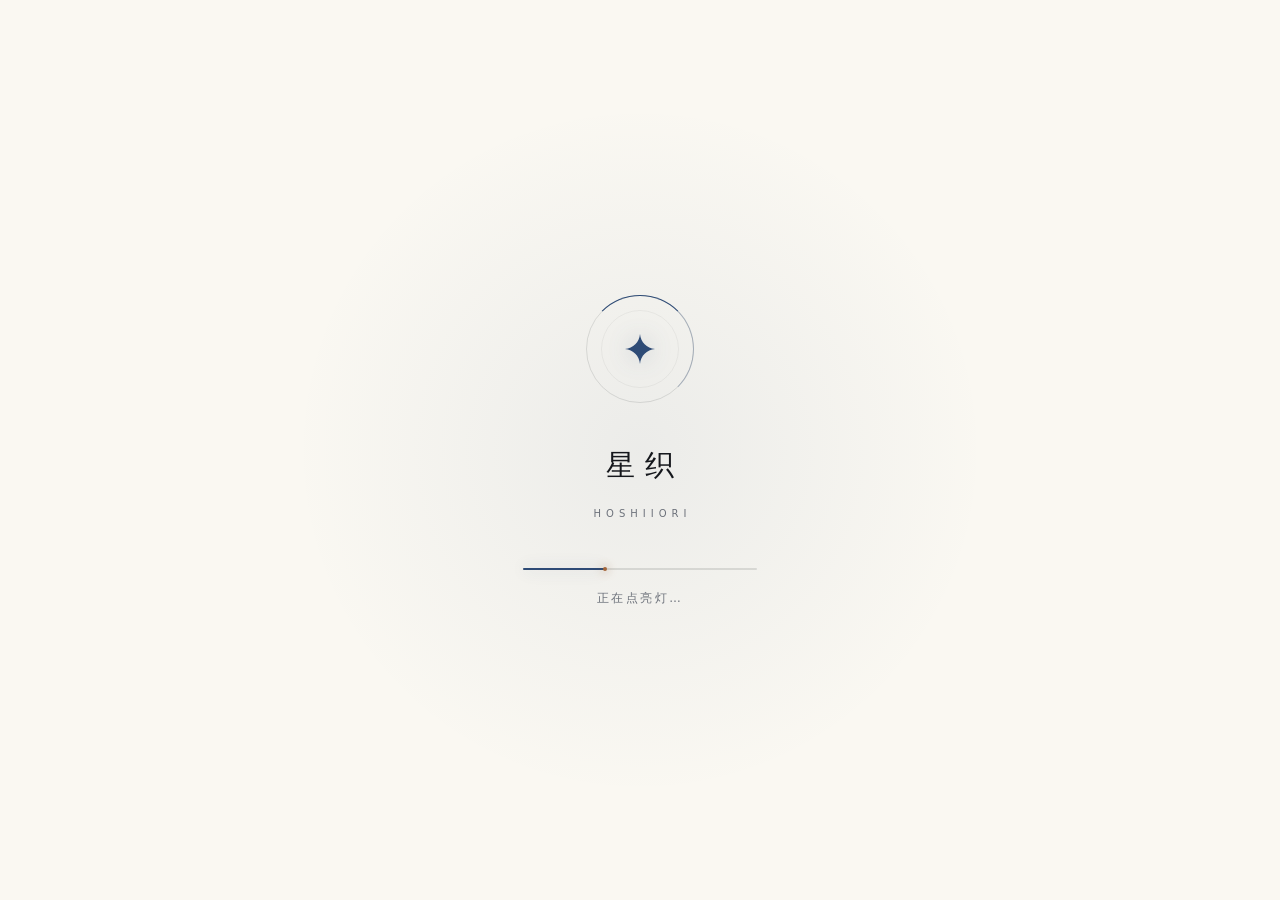
==== web/index.html @ 584e45d4 "feat: 启动画面 + 启动提速 + 数据目录可选 - 新增应用内启动画面（星形标识 / 进度线 / 阶段文案），进度与初始化阶段真实对应 - 页面首帧主题由后端注入，不再闪一下默认配色；预启动图重" ====
<!DOCTYPE html>
<html lang="zh-CN" translate="no" class="notranslate">

<head>
    <meta charset="UTF-8">
    <meta name="viewport" content="width=device-width, initial-scale=1.0, viewport-fit=cover">
    <meta http-equiv="Cache-Control" content="no-cache, no-store, must-revalidate">
    <meta http-equiv="Pragma" content="no-cache">
    <meta http-equiv="Expires" content="0">
    <meta name="color-scheme" content="dark light">
    <meta name="google" content="notranslate">
    <meta name="robots" content="noindex, nofollow">
    <meta name="theme-color" content="#090c12">
    <link rel="icon" href="data:image/svg+xml,%3Csvg xmlns='http://www.w3.org/2000/svg' viewBox='0 0 24 24'%3E%3Crect width='24' height='24' rx='6' fill='%230b0e14'/%3E%3Cpath d='M12 5.2l1.7 5.1 5.1 1.7-5.1 1.7L12 18.8l-1.7-5.1-5.1-1.7 5.1-1.7z' fill='%23a9bdf0'/%3E%3C/svg%3E">
    <title>星织 · Hoshiori</title>

    <!-- 样式文件 -->
    <link rel="stylesheet" href="css/base.css?v=1794138844">
    <link rel="stylesheet" href="css/themes.css?v=1794138844">
    <link rel="stylesheet" href="css/components.css?v=1794138844">
    <link rel="stylesheet" href="css/animations.css?v=1794138844">

    <!-- 渲染运行时：本地优先 + defer，任何网络抖动都不会挡住第一帧 -->
    <script defer src="lib/live2dcubismcore.min.js"></script>
    <script defer src="lib/pixi.min.js"></script>
    <script defer src="lib/pixi-live2d-display.cubism4.min.js"></script>

    <!-- 启动画面样式内联在这里：它必须和 HTML 同一批字节到达，才不会有白屏 -->
    <style>
        html,
        body {
            background: var(--bg-chat, #090c12);
        }

        #bootScreen {
            position: fixed;
            inset: 0;
            z-index: 9000;
            display: flex;
            flex-direction: column;
            align-items: center;
            justify-content: center;
            background: var(--bg-chat, #090c12);
            color: var(--ink-1, #ece8df);
            -webkit-user-select: none;
            user-select: none;
            transition: opacity 460ms cubic-bezier(.22, .61, .36, 1), visibility 460ms linear;
        }

        #bootScreen.is-done {
            opacity: 0;
            visibility: hidden;
            pointer-events: none;
        }

        #bootScreen::before {
            content: '';
            position: absolute;
            width: 720px;
            height: 720px;
            border-radius: 50%;
            background: radial-gradient(circle, var(--accent-wash, rgba(169, 189, 240, .1)) 0%, transparent 68%);
            opacity: .9;
            animation: boot-breathe 4.6s ease-in-out infinite;
        }

        #bootScreen>* {
            position: relative;
        }

        .boot__mark {
            position: relative;
            width: 108px;
            height: 108px;
            display: grid;
            place-items: center;
            margin-bottom: 38px;
            animation: boot-mark-in 1000ms cubic-bezier(.16, 1, .3, 1) both;
        }

        .boot__ring {
            position: absolute;
            inset: 0;
            border-radius: 50%;
            border: 1px solid var(--line, rgba(233, 238, 248, .09));
        }

        .boot__ring--spin {
            border-color: transparent;
            border-top-color: var(--accent, #a9bdf0);
            border-right-color: var(--accent-line, rgba(169, 189, 240, .3));
            animation: boot-spin 1500ms linear infinite;
        }

        .boot__ring--slow {
            inset: 15px;
            border-color: var(--line-faint, rgba(233, 238, 248, .045));
            animation: boot-spin 16000ms linear infinite reverse;
        }

        .boot__star {
            width: 36px;
            height: 36px;
            color: var(--accent, #a9bdf0);
            filter: drop-shadow(0 0 12px var(--accent-glow, rgba(169, 189, 240, .5)));
            animation: boot-star 2600ms ease-in-out infinite;
        }

        .boot__name {
            font-size: 29px;
            font-weight: 400;
            letter-spacing: .32em;
            text-indent: .32em;
            color: var(--ink-1, #ece8df);
            animation: boot-rise 760ms 90ms cubic-bezier(.16, 1, .3, 1) both;
        }

        .boot__latin {
            margin-top: 14px;
            font-size: 10px;
            letter-spacing: .5em;
            text-indent: .5em;
            color: var(--ink-4, #79808f);
            animation: boot-rise 760ms 180ms cubic-bezier(.16, 1, .3, 1) both;
        }

        .boot__track {
            position: relative;
            margin-top: 46px;
            width: 234px;
            height: 2px;
            border-radius: 2px;
            background: var(--line, rgba(233, 238, 248, .09));
            animation: boot-rise 760ms 260ms cubic-bezier(.16, 1, .3, 1) both;
        }

        .boot__fill {
            position: relative;
            display: block;
            width: 0;
            min-width: 10px;
            height: 100%;
            border-radius: 2px;
            /* 实色而不是渐变：浅色主题下从 0 起步也要看得见 */
            background: var(--accent, #a9bdf0);
            box-shadow: 0 0 16px var(--accent-glow, rgba(169, 189, 240, .42));
            transition: width 520ms cubic-bezier(.22, .61, .36, 1);
        }

        /* 进度前头的一颗亮点，像信号灯在往前走 */
        .boot__fill::after {
            content: '';
            position: absolute;
            right: -2px;
            top: 50%;
            width: 4px;
            height: 4px;
            margin-top: -2px;
            border-radius: 50%;
            background: var(--warm, #e6c39b);
            box-shadow: 0 0 10px var(--warm, #e6c39b);
        }

        .boot__status {
            margin-top: 19px;
            height: 16px;
            font-size: 11.5px;
            letter-spacing: .22em;
            color: var(--ink-4, #79808f);
            transition: opacity 140ms ease;
        }

        .boot__status.is-swapping {
            opacity: 0;
        }

        .boot__foot {
            position: absolute;
            left: 0;
            right: 0;
            bottom: 34px;
            text-align: center;
            font-size: 11px;
            letter-spacing: .12em;
            color: var(--ink-4, #79808f);
            opacity: .62;
            display: none;
        }

        /* 只有单文件版（每次启动都要解压）才需要这句解释 */
        body[data-boot="extract"] .boot__foot {
            display: block;
            animation: boot-rise 760ms 1100ms cubic-bezier(.16, 1, .3, 1) both;
        }

        @keyframes boot-spin {
            to {
                transform: rotate(360deg);
            }
        }

        @keyframes boot-star {

            0%,
            100% {
                opacity: .72;
                transform: scale(.93);
            }

            50% {
                opacity: 1;
                transform: scale(1.07);
            }
        }

        @keyframes boot-rise {
            from {
                opacity: 0;
                transform: translateY(7px);
            }

            to {
                opacity: 1;
                transform: none;
            }
        }

        @keyframes boot-mark-in {
            from {
                opacity: 0;
                transform: scale(.84);
            }

            to {
                opacity: 1;
                transform: none;
            }
        }

        @keyframes boot-breathe {

            0%,
            100% {
                opacity: .55;
                transform: scale(.96);
            }

            50% {
                opacity: .95;
                transform: scale(1.04);
            }
        }

        @media (prefers-reduced-motion: reduce) {

            .boot__ring--spin,
            .boot__ring--slow,
            .boot__star,
            #bootScreen::before {
                animation: none;
            }
        }
    </style>

    <!-- Eel JavaScript -->
    <script type="text/javascript" src="/eel.js"></script>
</head>

<body data-theme="fresh" data-boot="fast" data-mood="neutral">

    <!-- ===== 图标精灵 ===== -->
    <svg class="icon-sprite" aria-hidden="true" focusable="false">
        <symbol id="i-star" viewBox="0 0 24 24">
            <path d="M12 2c.5 5.5 4.5 9.5 10 10-5.5.5-9.5 4.5-10 10-.5-5.5-4.5-9.5-10-10 5.5-.5 9.5-4.5 10-10z"
                fill="currentColor" />
        </symbol>
        <symbol id="i-swap" viewBox="0 0 24 24">
            <path d="M19.6 12a7.6 7.6 0 1 1-2.2-5.4" fill="none" stroke="currentColor" stroke-width="1.5"
                stroke-linecap="round" />
            <path d="M19.8 4.4v4.4h-4.4" fill="none" stroke="currentColor" stroke-width="1.5"
                stroke-linecap="round" stroke-linejoin="round" />
        </symbol>
        <symbol id="i-spark" viewBox="0 0 24 24">
            <path d="M12 4v16M4 12h16" stroke="currentColor" stroke-width="1.5" stroke-linecap="round" />
        </symbol>
        <symbol id="i-history" viewBox="0 0 24 24">
            <circle cx="12" cy="12" r="8.2" fill="none" stroke="currentColor" stroke-width="1.5" />
            <path d="M12 7.4V12l3.1 2.1" fill="none" stroke="currentColor" stroke-width="1.5"
                stroke-linecap="round" stroke-linejoin="round" />
        </symbol>
        <symbol id="i-sliders" viewBox="0 0 24 24">
            <path d="M4 8.5h9M17.5 8.5H20M4 15.5h3.5M12 15.5h8" fill="none" stroke="currentColor" stroke-width="1.5"
                stroke-linecap="round" />
            <circle cx="15.2" cy="8.5" r="1.9" fill="none" stroke="currentColor" stroke-width="1.5" />
            <circle cx="9.6" cy="15.5" r="1.9" fill="none" stroke="currentColor" stroke-width="1.5" />
        </symbol>
        <symbol id="i-portrait" viewBox="0 0 24 24">
            <rect x="4.2" y="3.6" width="15.6" height="16.8" rx="3.2" fill="none" stroke="currentColor"
                stroke-width="1.5" />
            <circle cx="12" cy="10.2" r="2.5" fill="none" stroke="currentColor" stroke-width="1.5" />
            <path d="M7.8 17.6c1-2.3 2.5-3.4 4.2-3.4s3.2 1.1 4.2 3.4" fill="none" stroke="currentColor"
                stroke-width="1.5" stroke-linecap="round" />
        </symbol>
        <symbol id="i-clip" viewBox="0 0 24 24">
            <path d="M15.6 7.8l-6.3 6.3a2.6 2.6 0 003.7 3.7l6.3-6.3a4.6 4.6 0 00-6.5-6.5l-6.3 6.3a6.5 6.5 0 009.2 9.2l3-3"
                fill="none" stroke="currentColor" stroke-width="1.5" stroke-linecap="round" stroke-linejoin="round" />
        </symbol>
        <symbol id="i-send" viewBox="0 0 24 24">
            <path d="M12 19.2V4.8M5.8 11l6.2-6.2L18.2 11" fill="none" stroke="currentColor" stroke-width="1.7"
                stroke-linecap="round" stroke-linejoin="round" />
        </symbol>
        <symbol id="i-down" viewBox="0 0 24 24">
            <path d="M5.8 9.4L12 15.6l6.2-6.2" fill="none" stroke="currentColor" stroke-width="1.6"
                stroke-linecap="round" stroke-linejoin="round" />
        </symbol>
        <symbol id="i-close" viewBox="0 0 24 24">
            <path d="M6.4 6.4l11.2 11.2M17.6 6.4L6.4 17.6" fill="none" stroke="currentColor" stroke-width="1.6"
                stroke-linecap="round" />
        </symbol>
        <symbol id="i-copy" viewBox="0 0 24 24">
            <rect x="9" y="9" width="10.2" height="11.4" rx="2.4" fill="none" stroke="currentColor"
                stroke-width="1.5" />
            <path d="M14.6 6.4V6a2.2 2.2 0 00-2.2-2.2H6.6A2.2 2.2 0 004.4 6v6.2a2.2 2.2 0 002.2 2.2h.4" fill="none"
                stroke="currentColor" stroke-width="1.5" stroke-linecap="round" />
        </symbol>
        <symbol id="i-check" viewBox="0 0 24 24">
            <path d="M5 12.6l4.9 4.9L19.2 7.2" fill="none" stroke="currentColor" stroke-width="1.7"
                stroke-linecap="round" stroke-linejoin="round" />
        </symbol>
        <symbol id="i-trash" viewBox="0 0 24 24">
            <path d="M4.6 7h14.8M9.6 7V5.4h4.8V7M6.7 7l.7 12.2h9.2L17.3 7" fill="none" stroke="currentColor"
                stroke-width="1.5" stroke-linecap="round" stroke-linejoin="round" />
        </symbol>
        <symbol id="i-voice" viewBox="0 0 24 24">
            <path d="M4.4 10v4h3l4.2 3.6V6.4L7.4 10h-3z" fill="none" stroke="currentColor" stroke-width="1.5"
                stroke-linejoin="round" />
            <path d="M15.4 9.4a3.6 3.6 0 010 5.2" fill="none" stroke="currentColor" stroke-width="1.5"
                stroke-linecap="round" />
            <path d="M17.9 6.6a7.4 7.4 0 010 10.8" fill="none" stroke="currentColor" stroke-width="1.5"
                stroke-linecap="round" />
        </symbol>
        <symbol id="i-mute" viewBox="0 0 24 24">
            <path d="M4.4 10v4h3l4.2 3.6V6.4L7.4 10h-3z" fill="none" stroke="currentColor" stroke-width="1.5"
                stroke-linejoin="round" />
            <path d="M15.4 10.2l4.2 3.6M19.6 10.2l-4.2 3.6" fill="none" stroke="currentColor" stroke-width="1.5"
                stroke-linecap="round" />
        </symbol>
        <symbol id="i-cloud" viewBox="0 0 24 24">
            <path d="M7.4 18h9.2a3.6 3.6 0 00.4-7.2 5.4 5.4 0 00-10.3-1.2A3.9 3.9 0 007.4 18z" fill="none"
                stroke="currentColor" stroke-width="1.5" stroke-linejoin="round" />
        </symbol>
        <symbol id="i-chip" viewBox="0 0 24 24">
            <rect x="6.4" y="6.4" width="11.2" height="11.2" rx="2.2" fill="none" stroke="currentColor"
                stroke-width="1.5" />
            <path d="M10 3.4v3M14 3.4v3M10 17.6v3M14 17.6v3M3.4 10h3M3.4 14h3M17.6 10h3M17.6 14h3" fill="none"
                stroke="currentColor" stroke-width="1.5" stroke-linecap="round" />
        </symbol>
    </svg>

    <!-- ===== 启动画面 ===== -->
    <div id="bootScreen" role="status" aria-live="polite">
        <div class="boot__mark" aria-hidden="true">
            <span class="boot__ring"></span>
            <span class="boot__ring boot__ring--spin"></span>
            <span class="boot__ring boot__ring--slow"></span>
            <svg class="boot__star" viewBox="0 0 24 24" aria-hidden="true">
                <path d="M12 2c.5 5.5 4.5 9.5 10 10-5.5.5-9.5 4.5-10 10-.5-5.5-4.5-9.5-10-10 5.5-.5 9.5-4.5 10-10z"
                    fill="currentColor" />
            </svg>
        </div>
        <div class="boot__name">星织</div>
        <div class="boot__latin">HOSHIIORI</div>
        <div class="boot__track"><span class="boot__fill" id="bootFill"></span></div>
        <div class="boot__status" id="bootStatus">正在点亮灯…</div>
        <div class="boot__foot">首次启动需要解压运行组件，会比平时慢一些</div>
    </div>

    <!-- ===== 环境光层 ===== -->
    <div class="ambient" aria-hidden="true">
        <div class="ambient__aura"></div>
        <div class="ambient__mesh"></div>
        <div class="ambient__stars"></div>
        <div class="ambient__grain"></div>
    </div>

    <div class="app-container" id="appContainer">

        <!-- ===== 窗口栏 ===== -->
        <header class="titlebar" id="titlebar">
            <div class="titlebar__brand" onmousedown="beginWindowDrag(event)">
                <svg class="titlebar__star" viewBox="0 0 24 24" aria-hidden="true"><use href="#i-star"></use></svg>
                <span class="titlebar__name">星织</span>
                <span class="titlebar__latin">HOSHIIORI</span>
            </div>

            <div class="titlebar__session" id="titlebarSession" title="" onmousedown="beginWindowDrag(event)"></div>

            <div class="titlebar__actions">
                <button class="titlebar__btn" type="button" onclick="openSettings()" aria-label="设置">
                    <svg class="icon icon-sm"><use href="#i-sliders"></use></svg>
                </button>
                <button class="titlebar__btn titlebar__btn--close" type="button" onclick="requestQuit()"
                    aria-label="关闭星织">
                    <svg class="icon icon-sm"><use href="#i-close"></use></svg>
                </button>
            </div>
        </header>

        <div class="app-body">

        <!-- ===== 左侧：光室（角色） ===== -->
        <aside class="avatar-section" id="avatarSection" aria-label="角色状态">
            <header class="chamber-head">
                <div class="chamber-meta">
                    <span class="chamber-meta__dot" aria-hidden="true"></span>
                    <span class="chamber-meta__name" id="chamberModelName">优米</span>
                    <span class="chamber-meta__latin" id="chamberModelLatin">YUMI</span>
                </div>
                <div class="chamber-head__actions">
                    <button class="icon-btn" id="modelSelectorBtn" onclick="openModelSelector()"
                        aria-label="切换角色形象" data-hint="切换角色">
                        <svg class="icon"><use href="#i-swap"></use></svg>
                    </button>
                    <button class="icon-btn chamber-close" id="chamberCloseBtn" aria-label="收起光室" data-hint="收起"
                        onclick="togglePortrait()">
                        <svg class="icon"><use href="#i-close"></use></svg>
                    </button>
                </div>
            </header>

            <!-- 角色立绘（Live2D 挂载点） -->
            <div class="avatar-container" id="portraitStage">
                <div class="portrait-aura" aria-hidden="true"></div>
                <div class="portrait-rings" aria-hidden="true">
                    <span></span><span></span><span></span>
                </div>
                <img id="avatarImage" src="" alt="星织立绘" class="avatar-image">
                <div class="portrait-placeholder" aria-hidden="true">
                    <span class="portrait-placeholder__mark">織</span>
                    <span class="portrait-placeholder__label">HOSHIIORI</span>
                </div>
                <div class="portrait-caption">
                    <span class="portrait-caption__name">星织</span>
                    <span class="portrait-caption__divider"></span>
                    <span class="portrait-caption__hint">轻触立绘 · 她会回应你</span>
                </div>
            </div>

            <!-- 状态 -->
            <footer class="chamber-foot">
                <div class="affection">
                    <div class="affection__head">
                        <span class="label">好感度 <em>Affection</em></span>
                        <span class="affection__value" id="affectionValue">50</span>
                    </div>
                    <div class="progress-bar">
                        <div class="progress-fill" id="affectionBar" style="width: 50%"></div>
                    </div>
                    <div class="affection__scale">
                        <span>疏</span><span>熟</span><span>亲</span>
                    </div>
                </div>

                <div class="mood-row">
                    <span class="label">情绪 <em>Mood</em></span>
                    <span class="mood" id="moodLabel" data-mood="neutral"><i class="mood__dot"></i>平静</span>
                </div>

                <div class="chamber-toggles">
                    <button class="pill" id="modeChip" onclick="toggleModelMode()" aria-label="切换运行模式">
                        <svg class="icon icon-sm"><use href="#i-cloud"></use></svg>
                        <span id="modeChipText">在线</span>
                    </button>
                    <button class="pill" id="ttsChip" onclick="toggleVoice()" aria-label="切换语音朗读">
                        <svg class="icon icon-sm"><use href="#i-voice"></use></svg>
                        <span id="ttsChipText">语音关闭</span>
                    </button>
                </div>
            </footer>
        </aside>

        <!-- ===== 右侧：对话 ===== -->
        <main class="chat-section">
            <header class="toolbar glass-panel">
                <div class="toolbar-left">
                    <button class="icon-btn portrait-toggle" id="portraitToggle" onclick="togglePortrait()"
                        aria-label="显示角色光室" data-hint="角色">
                        <svg class="icon"><use href="#i-portrait"></use></svg>
                    </button>
                    <div class="thread">
                        <span class="thread-meta" id="threadMeta">此刻 · 平静</span>
                    </div>
                </div>

                <div class="toolbar-right">
                    <button class="btn btn-primary" onclick="newConversation()">
                        <svg class="icon icon-sm"><use href="#i-spark"></use></svg>
                        <span>新对话</span>
                    </button>
                    <button class="icon-btn" onclick="showConversationList()" aria-label="历史对话" data-hint="历史">
                        <svg class="icon"><use href="#i-history"></use></svg>
                    </button>
                    <button class="icon-btn" onclick="openSettings()" aria-label="全局设置" data-hint="设置">
                        <svg class="icon"><use href="#i-sliders"></use></svg>
                    </button>
                </div>
            </header>

            <div class="chat-viewport">
                <div class="chat-container" id="chatContainer" role="region" aria-label="对话记录" tabindex="-1">
                    <div class="session-head" id="sessionHead" hidden>
                        <span class="session-head__line"></span>
                        <span class="session-head__label" id="sessionHeadLabel">今夜</span>
                        <span class="session-head__line"></span>
                    </div>

                    <div class="chat-messages is-empty" id="chatMessages" role="log" aria-live="polite" aria-relevant="additions">
                        <!-- 消息动态插入 -->
                    </div>

                    <!-- 空状态 -->
                    <section class="welcome" id="welcomeState" aria-hidden="true">
                        <span class="welcome__star" aria-hidden="true">
                            <svg viewBox="0 0 24 24"><use href="#i-star"></use></svg>
                        </span>
                        <p class="welcome__eyebrow">A QUIET HOUR · 今夜</p>
                        <h2 class="welcome__title">今夜，想说些什么</h2>
                        <p class="welcome__lede">
                            我记得你说过的每一件小事。<br>
                            慢慢说，时间还长。
                        </p>
                        <div class="welcome__chips">
                            <button class="chip" data-prompt="今天有点累，陪我说说话吧">今天有点累…</button>
                            <button class="chip" data-prompt="你还记得我们第一次聊天时聊了什么吗">你还记得我吗</button>
                            <button class="chip" data-prompt="给我讲一个温柔的小故事">讲个故事吧</button>
                            <button class="chip" data-prompt="帮我把今天要做的事情理一理，我有点乱">帮我理清思路</button>
                        </div>

                        <button class="welcome__resume" id="resumeHint" hidden>
                            <span class="welcome__resume-label">上次停在这里</span>
                            <span class="welcome__resume-title" id="resumeTitle"></span>
                            <svg class="icon icon-sm"><use href="#i-down"></use></svg>
                        </button>
                    </section>

                </div>

                <button class="scroll-pill" id="scrollPill" onclick="scrollToLatest()" aria-label="回到最新消息">
                    <svg class="icon icon-sm"><use href="#i-down"></use></svg>
                </button>
            </div>

            <footer class="input-section">
                <div class="composer input-container glass-panel" id="composer">
                    <div class="file-indicator" id="fileIndicator" style="display: none;">
                        <svg class="icon icon-sm"><use href="#i-clip"></use></svg>
                        <span id="fileInfo"></span>
                        <button class="icon-btn icon-btn--tiny" onclick="clearFile()" aria-label="移除附件">
                            <svg class="icon icon-sm"><use href="#i-close"></use></svg>
                        </button>
                    </div>

                    <textarea id="messageInput" class="message-input" rows="1"
                        placeholder="与星织说些什么…" aria-label="输入消息"></textarea>

                    <div class="input-buttons">
                        <button class="icon-btn" onclick="uploadFile()" aria-label="附加文本文件" data-hint="附加文件">
                            <svg class="icon"><use href="#i-clip"></use></svg>
                        </button>
                        <span class="composer-hint">Enter 发送<span class="dot-sep">·</span>Shift + Enter 换行</span>
                        <button class="btn-send" id="sendBtn" onclick="sendMessage()" aria-label="发送消息">
                            <svg class="icon"><use href="#i-send"></use></svg>
                        </button>
                    </div>
                </div>
                <p class="composer-note">星织会记住你们之间发生的事，也会把你说的每句话留在本机。</p>
            </footer>
        </main>
        </div>
    </div>

    <!-- 模态窗口容器 -->
    <div id="modalContainer"></div>
    <div id="toastLayer" class="toast-layer" aria-live="polite" aria-atomic="false"></div>

    <!-- JavaScript文件 -->
    <script src="js/boot.js?v=1794138844"></script>
    <script src="js/utils.js?v=1794138844"></script>
    <script src="js/theme.js?v=1794138844"></script>
    <script src="js/chat.js?v=1794138844"></script>
    <script src="js/ui.js?v=1794138844"></script>
    <script src="js/main.js?v=1794138844"></script>
</body>

</html>
---- web/css/base.css ----
/* ============================================================
   星织 · Hoshiori — 基础层
   设计语言：静夜书简 / Nocturne Epistolary
   —— 夜色作纸，星光为字；排版承担层级，留白承担呼吸。
   ============================================================ */

*,
*::before,
*::after {
    box-sizing: border-box;
}

* {
    margin: 0;
    padding: 0;
}

:root {
    /* ---------- 字体家族 ---------- */
    --font-sans: "Segoe UI Variable Text", "Segoe UI", "Microsoft YaHei UI",
        "Microsoft YaHei", "PingFang SC", "Hiragino Sans GB", system-ui, sans-serif;
    --font-display: "Songti SC", "SimSun", "Source Han Serif SC",
        "Noto Serif CJK SC", "Georgia", serif;
    --font-num: "Bahnschrift", "Segoe UI Variable Display", "Segoe UI", system-ui, sans-serif;
    --font-mono: "Cascadia Mono", "Consolas", "SF Mono", "Menlo", monospace;

    /* ---------- 空间节奏（4pt 基准，但偏宽） ---------- */
    --s-1: 4px;
    --s-2: 8px;
    --s-3: 12px;
    --s-4: 16px;
    --s-5: 20px;
    --s-6: 24px;
    --s-7: 32px;
    --s-8: 40px;
    --s-9: 56px;
    --s-10: 72px;

    /* ---------- 圆角 ---------- */
    --r-xs: 6px;
    --r-sm: 10px;
    --r-md: 14px;
    --r-lg: 20px;
    --r-xl: 26px;
    --r-pill: 999px;

    /* ---------- 动效 ---------- */
    --ease: cubic-bezier(0.22, 1, 0.36, 1);
    --ease-io: cubic-bezier(0.65, 0.05, 0.36, 1);
    --ease-soft: cubic-bezier(0.4, 0, 0.2, 1);
    --dur-1: 160ms;
    --dur-2: 280ms;
    --dur-3: 520ms;
    --dur-4: 880ms;

    /* ---------- 版式尺度 ---------- */
    --chamber-w: clamp(322px, 32vw, 424px);
    --measure: 42rem;
    --thread-x: 32px;
    --gutter: clamp(22px, 3.4vw, 52px);
    --toolbar-h: 60px;

    /* ---------- 层级 ---------- */
    --z-ambient: 0;
    --z-chat: 2;
    --z-toolbar: 10;
    --z-sticky: 40;
    --z-modal: 100;
    --z-toast: 120;
}

html {
    height: 100%;
    -webkit-text-size-adjust: 100%;
}

body {
    height: 100%;
    overflow: hidden;
    font-family: var(--font-sans);
    font-size: 15px;
    line-height: 1.7;
    font-kerning: normal;
    text-rendering: optimizeLegibility;
    -webkit-font-smoothing: antialiased;
    -moz-osx-font-smoothing: grayscale;
    background: var(--bg-app);
    color: var(--ink-1);
    transition: background-color var(--dur-3) var(--ease-soft),
        color var(--dur-3) var(--ease-soft);

    /* 应用而非网页：不可拖选、不可拖动、不回弹、不弹出长按菜单 */
    -webkit-user-select: none;
    user-select: none;
    -webkit-user-drag: none;
    overscroll-behavior: none;
    -webkit-touch-callout: none;
    -webkit-tap-highlight-color: transparent;
    cursor: default;
}

/* 只有需要阅读/复制的地方允许选中 */
.msg-body,
.msg-body *,
.form-input,
.form-select,
textarea,
input,
.code-block,
.code-block * {
    -webkit-user-select: text;
    user-select: text;
}

img,
svg,
canvas {
    -webkit-user-drag: none;
    user-select: none;
}

/* 细滚动条，静置时几乎看不见 */
::-webkit-scrollbar {
    width: 10px;
    height: 10px;
}

::-webkit-scrollbar-track {
    background: transparent;
}

::-webkit-scrollbar-thumb {
    background: transparent;
    border: 3px solid transparent;
    border-radius: 999px;
    background-clip: content-box;
    transition: background-color var(--dur-2) var(--ease-soft);
}

:hover::-webkit-scrollbar-thumb {
    background-color: var(--line-strong);
    background-clip: content-box;
}

::-webkit-scrollbar-thumb:hover {
    background-color: var(--ink-4);
    background-clip: content-box;
}

::-webkit-scrollbar-corner {
    background: transparent;
}

* {
    scrollbar-width: thin;
    scrollbar-color: var(--line) transparent;
}

button,
input,
textarea,
select {
    font: inherit;
    color: inherit;
}

button {
    background: none;
    border: 0;
    cursor: pointer;
}

img {
    display: block;
    max-width: 100%;
}

::selection {
    background: var(--selection);
    color: var(--ink-1);
}

/* 键盘可见焦点 */
:focus {
    outline: none;
}

:focus-visible {
    outline: 1.5px solid var(--accent);
    outline-offset: 3px;
    border-radius: var(--r-xs);
}

/* ============================================================
   图标
   ============================================================ */
.icon-sprite {
    position: absolute;
    width: 0;
    height: 0;
    overflow: hidden;
}

.icon {
    width: 20px;
    height: 20px;
    flex: none;
    display: block;
}

.icon-sm {
    width: 16px;
    height: 16px;
}

.icon-btn {
    width: 38px;
    height: 38px;
    display: inline-flex;
    align-items: center;
    justify-content: center;
    border-radius: var(--r-sm);
    color: var(--ink-3);
    position: relative;
    transition: color var(--dur-1) var(--ease-soft),
        background-color var(--dur-1) var(--ease-soft),
        transform var(--dur-1) var(--ease);
}

.icon-btn:hover {
    color: var(--ink-1);
    background: var(--fill-1);
}

.icon-btn:active {
    transform: scale(0.94);
}

.icon-btn--tiny {
    width: 26px;
    height: 26px;
}

.icon-btn--tiny .icon {
    width: 13px;
    height: 13px;
}

/* 悬停提示 */
[data-hint]::after {
    content: attr(data-hint);
    position: absolute;
    left: 50%;
    top: calc(100% + 10px);
    transform: translate(-50%, -4px);
    padding: 5px 9px;
    font-size: 10.5px;
    letter-spacing: 0.06em;
    line-height: 1.4;
    white-space: nowrap;
    color: var(--ink-2);
    background: var(--bg-elev);
    border: 1px solid var(--line);
    border-radius: var(--r-xs);
    box-shadow: var(--shadow-soft);
    opacity: 0;
    pointer-events: none;
    transition: opacity var(--dur-1) var(--ease-soft),
        transform var(--dur-1) var(--ease);
    z-index: var(--z-sticky);
}

[data-hint]:hover::after {
    opacity: 1;
    transform: translate(-50%, 0);
}

/* ============================================================
   环境光层
   ============================================================ */
.ambient {
    position: fixed;
    inset: 0;
    pointer-events: none;
    z-index: var(--z-ambient);
    overflow: hidden;
}

.ambient__aura {
    position: absolute;
    inset: -20% -10% auto -10%;
    height: 90vh;
    background:
        radial-gradient(46% 52% at 18% 26%, var(--aura-1) 0%, transparent 68%),
        radial-gradient(40% 44% at 78% 12%, var(--aura-2) 0%, transparent 70%),
        radial-gradient(60% 60% at 50% 100%, var(--aura-3) 0%, transparent 72%);
    filter: blur(18px);
    animation: aura-breathe 24s var(--ease-soft) infinite;
}

.ambient__mesh {
    position: absolute;
    inset: 0;
    background-image:
        linear-gradient(to right, var(--line-faint) 1px, transparent 1px),
        linear-gradient(to bottom, var(--line-faint) 1px, transparent 1px);
    background-size: 96px 96px;
    mask-image: radial-gradient(120% 90% at 50% 0%, #000 10%, transparent 78%);
    -webkit-mask-image: radial-gradient(120% 90% at 50% 0%, #000 10%, transparent 78%);
    opacity: var(--mesh-opacity, 0.5);
}

.ambient__stars {
    position: absolute;
    inset: 0;
    background-image:
        radial-gradient(1.2px 1.2px at 12% 18%, var(--star) 50%, transparent 51%),
        radial-gradient(1px 1px at 32% 62%, var(--star-soft) 50%, transparent 51%),
        radial-gradient(1.4px 1.4px at 68% 28%, var(--star) 50%, transparent 51%),
        radial-gradient(1px 1px at 82% 74%, var(--star-soft) 50%, transparent 51%),
        radial-gradient(1px 1px at 52% 88%, var(--star-soft) 50%, transparent 51%),
        radial-gradient(1.2px 1.2px at 92% 44%, var(--star-soft) 50%, transparent 51%);
    opacity: var(--stars-opacity, 0.55);
    animation: stars-drift 90s linear infinite;
}

.ambient__grain {
    position: absolute;
    inset: -50%;
    background-image: url("data:image/svg+xml,%3Csvg xmlns='http://www.w3.org/2000/svg' width='240' height='240'%3E%3Cfilter id='n'%3E%3CfeTurbulence type='fractalNoise' baseFrequency='0.85' numOctaves='3' stitchTiles='stitch'/%3E%3C/filter%3E%3Crect width='240' height='240' filter='url(%23n)' opacity='0.42'/%3E%3C/svg%3E");
    opacity: var(--grain-opacity, 0.035);
    mix-blend-mode: overlay;
    animation: grain-shift 7s steps(6) infinite;
}

/* ============================================================
   应用骨架
   ============================================================ */
.app-container {
    position: relative;
    z-index: var(--z-chat);
    display: flex;
    flex-direction: column;
    height: 100vh;
    height: 100dvh;
    width: 100%;
    overflow: hidden;
}

/* 退出：整窗轻轻收一下，再由后端结束进程 */
body.is-quitting .app-container {
    opacity: 0;
    transform: scale(0.994);
    transition: opacity 300ms var(--ease-soft), transform 300ms var(--ease);
}

.app-body {
    position: relative;
    flex: 1 1 auto;
    min-height: 0;
    display: flex;
    overflow: hidden;
}

/* ---------- 窗口栏 ---------- */
.titlebar {
    position: relative;
    flex: none;
    height: 38px;
    display: flex;
    align-items: center;
    gap: var(--s-4);
    padding: 0 10px 0 18px;
    background: var(--bg-app);
    border-bottom: 1px solid var(--line-faint);
    box-shadow: inset 0 1px 0 var(--glass-highlight);
    z-index: calc(var(--z-toolbar) + 1);
    transition: background-color var(--dur-3) var(--ease-soft),
        border-color var(--dur-3) var(--ease-soft);
}

.titlebar__brand {
    display: flex;
    align-items: center;
    gap: 8px;
    flex: none;
    min-width: 0;
}

.titlebar__star {
    width: 11px;
    height: 11px;
    color: var(--accent);
    flex: none;
    opacity: 0.9;
}

.titlebar__name {
    font-family: var(--font-display);
    font-size: 13px;
    letter-spacing: 0.2em;
    text-indent: 0.04em;
    color: var(--ink-2);
    line-height: 1;
}

.titlebar__latin {
    font-family: var(--font-num);
    font-size: 8px;
    letter-spacing: 0.34em;
    text-transform: uppercase;
    color: var(--ink-4);
    padding-left: 2px;
    border-left: 1px solid var(--line);
    line-height: 1;
    padding-top: 1px;
}

.titlebar__session {
    flex: 1 1 auto;
    min-width: 0;
    text-align: center;
    font-size: 11px;
    letter-spacing: 0.08em;
    color: var(--ink-4);
    white-space: nowrap;
    overflow: hidden;
    text-overflow: ellipsis;
    transition: color var(--dur-2) var(--ease-soft);
}

.titlebar__session:hover {
    color: var(--ink-3);
}

.titlebar__actions {
    display: flex;
    align-items: center;
    gap: 2px;
    flex: none;
}

.titlebar__btn {
    width: 28px;
    height: 26px;
    display: grid;
    place-items: center;
    border-radius: var(--r-xs);
    color: var(--ink-4);
    transition: color var(--dur-1) var(--ease-soft),
        background-color var(--dur-1) var(--ease-soft);
}

.titlebar__btn:hover {
    color: var(--ink-1);
    background: var(--fill-1);
}

.titlebar__btn--close:hover {
    color: #fff;
    background: #c4453c;
}

/* ---------- 左：光室 ---------- */
.avatar-section {
    position: relative;
    flex: 0 0 auto;
    width: var(--chamber-w);
    height: 100%;
    display: flex;
    flex-direction: column;
    padding: 0;
    border-right: 1px solid var(--line);
    background: var(--bg-chamber);
    z-index: 3;
    transition:
        width var(--dur-3) var(--ease),
        opacity var(--dur-2) var(--ease-soft),
        transform var(--dur-3) var(--ease);
}

/* 竖线中点的星节点 */
.avatar-section::after {
    content: "";
    position: absolute;
    top: 50%;
    right: -3px;
    width: 5px;
    height: 5px;
    border-radius: 50%;
    background: var(--accent);
    box-shadow: 0 0 0 4px var(--bg-app), 0 0 14px var(--accent-glow);
    opacity: 0.9;
    transition: opacity var(--dur-2) var(--ease-soft);
    pointer-events: none;
}

.avatar-section.hidden {
    width: 0;
    opacity: 0;
    transform: translateX(-16px);
    pointer-events: none;
    border-right-color: transparent;
    overflow: hidden;
}

.avatar-section.hidden::after {
    opacity: 0;
}

.chamber-head {
    flex: none;
    display: flex;
    align-items: center;
    justify-content: space-between;
    gap: var(--s-4);
    height: var(--toolbar-h);
    padding: 0 14px 0 var(--gutter);
}

.chamber-meta {
    display: flex;
    align-items: center;
    gap: 9px;
    min-width: 0;
}

.chamber-meta__dot {
    width: 4px;
    height: 4px;
    border-radius: 50%;
    background: var(--accent);
    box-shadow: 0 0 8px var(--accent-glow);
    flex: none;
    animation: star-pulse 5.5s var(--ease-soft) infinite;
}

.chamber-meta__name {
    font-size: 11.5px;
    letter-spacing: 0.16em;
    color: var(--ink-2);
    white-space: nowrap;
    overflow: hidden;
    text-overflow: ellipsis;
}

.chamber-meta__latin {
    font-family: var(--font-num);
    font-size: 8.5px;
    letter-spacing: 0.3em;
    text-transform: uppercase;
    color: var(--ink-4);
    white-space: nowrap;
}

.brand {
    display: flex;
    flex-direction: column;
    gap: 7px;
    min-width: 0;
}

.brand-cn {
    font-family: var(--font-display);
    font-size: 29px;
    line-height: 1;
    letter-spacing: 0.22em;
    text-indent: 0.06em;
    color: var(--ink-1);
    font-weight: 400;
}

.brand-en {
    font-family: var(--font-num);
    font-size: 9px;
    line-height: 1;
    letter-spacing: 0.42em;
    text-transform: uppercase;
    color: var(--ink-4);
}

.chamber-head__actions {
    display: flex;
    align-items: center;
    gap: 2px;
    opacity: 0.9;
    transition: opacity var(--dur-2) var(--ease-soft);
}

.chamber-head:hover .chamber-head__actions {
    opacity: 1;
}

.chamber-close {
    display: none;
}

/* 立绘舞台 */
.avatar-container {
    position: relative;
    flex: 1 1 auto;
    min-height: 0;
    margin-top: 4px;
    overflow: hidden;
    cursor: pointer;
    -webkit-tap-highlight-color: transparent;
}

.portrait-aura {
    position: absolute;
    left: 50%;
    top: 42%;
    width: 132%;
    aspect-ratio: 1;
    transform: translate(-50%, -50%);
    background: radial-gradient(circle, var(--portrait-glow) 0%, transparent 62%);
    filter: blur(26px);
    opacity: 0.9;
    animation: portrait-breathe 9s var(--ease-soft) infinite;
    pointer-events: none;
}

.portrait-rings {
    position: absolute;
    left: 50%;
    top: 44%;
    width: min(86%, 320px);
    aspect-ratio: 1;
    transform: translate(calc(-50% + var(--mx, 0px)), calc(-50% + var(--my, 0px)));
    transition: transform 320ms var(--ease);
    pointer-events: none;
    opacity: 0.5;
}

.portrait-rings span {
    position: absolute;
    inset: 0;
    border: 1px solid var(--line);
    border-radius: 50%;
}

.portrait-rings span:nth-child(2) {
    inset: 12%;
    border-color: var(--line-faint);
}

.portrait-rings span:nth-child(3) {
    inset: 30%;
    border-style: dashed;
    border-color: var(--line-faint);
    animation: slow-spin 78s linear infinite;
}

.avatar-image {
    display: block;
    width: 100%;
    height: 100%;
    object-fit: contain;
    position: relative;
    z-index: 2;
    opacity: 0;
    transition: opacity var(--dur-3) var(--ease-soft);
}

.avatar-image[src=""]:not([data-ready]),
.avatar-image:not([src]) {
    display: none;
}

.avatar-image.breathing {
    animation: breathing 5.5s var(--ease-soft) infinite;
}

/* 降级占位 */
.portrait-placeholder {
    position: absolute;
    inset: 0;
    display: none;
    place-content: center;
    justify-items: center;
    gap: 14px;
    z-index: 1;
    pointer-events: none;
}

.portrait-placeholder__mark {
    font-family: var(--font-display);
    font-size: 88px;
    line-height: 1;
    color: var(--ink-1);
    opacity: 0.26;
    letter-spacing: 0.08em;
}

.portrait-placeholder__label {
    position: relative;
    padding: 0 14px;
    font-family: var(--font-num);
    font-size: 9px;
    letter-spacing: 0.5em;
    text-transform: uppercase;
    color: var(--ink-3);
    opacity: 0.7;
}

.portrait-placeholder__label::before,
.portrait-placeholder__label::after {
    content: "";
    position: absolute;
    top: 50%;
    width: 22px;
    height: 1px;
    background: var(--line);
}

.portrait-placeholder__label::before {
    left: -22px;
}

.portrait-placeholder__label::after {
    right: -22px;
}

.avatar-container.is-fallback .portrait-placeholder {
    display: grid;
}

.portrait-caption {
    position: absolute;
    left: 0;
    right: 0;
    bottom: 8px;
    z-index: 3;
    display: flex;
    align-items: center;
    justify-content: center;
    gap: 10px;
    font-size: 10.5px;
    letter-spacing: 0.1em;
    color: var(--ink-4);
    opacity: 0.62;
    transform: translateY(0);
    transition: opacity var(--dur-2) var(--ease-soft), transform var(--dur-2) var(--ease);
}

.avatar-container:hover .portrait-caption {
    opacity: 1;
    transform: translateY(0);
}

.portrait-caption__name {
    color: var(--ink-2);
    letter-spacing: 0.16em;
}

.portrait-caption__divider {
    width: 18px;
    height: 1px;
    background: var(--line-strong);
}

/* 状态区 */
.chamber-foot {
    flex: none;
    padding: 26px 28px calc(24px + env(safe-area-inset-bottom, 0px));
    display: flex;
    flex-direction: column;
    gap: var(--s-6);
    background: linear-gradient(to bottom, transparent, var(--bg-chamber) 26%);
}

.affection__head {
    display: flex;
    align-items: baseline;
    justify-content: space-between;
    gap: var(--s-3);
    margin-bottom: 10px;
}

.affection__value {
    font-family: var(--font-num);
    font-size: 34px;
    line-height: 1;
    font-weight: 300;
    letter-spacing: 0.01em;
    font-variant-numeric: tabular-nums;
    color: var(--accent);
    transition: color var(--dur-2) var(--ease-soft);
}

.affection__scale {
    display: flex;
    justify-content: space-between;
    margin-top: 9px;
    font-size: 10px;
    letter-spacing: 0.18em;
    color: var(--ink-4);
}

.label {
    display: block;
    font-size: 10px;
    line-height: 1.4;
    letter-spacing: 0.16em;
    color: var(--ink-3);
    text-transform: uppercase;
    white-space: nowrap;
}

.label em {
    font-style: normal;
    font-family: var(--font-num);
    letter-spacing: 0.18em;
    color: var(--ink-4);
    margin-left: 4px;
    font-size: 9.5px;
}

.mood-row {
    display: flex;
    align-items: center;
    justify-content: space-between;
    gap: var(--s-3);
    padding-top: 2px;
}

.mood {
    display: inline-flex;
    align-items: center;
    gap: 8px;
    font-size: 13px;
    letter-spacing: 0.06em;
    color: var(--ink-1);
}

.mood__dot {
    width: 5px;
    height: 5px;
    border-radius: 50%;
    background: var(--accent);
    box-shadow: 0 0 0 3px var(--accent-wash);
    transition: background-color var(--dur-2) var(--ease-soft);
}

.mood[data-mood="happy"] .mood__dot {
    background: var(--warm);
    box-shadow: 0 0 0 3px var(--warm-wash);
}

.mood[data-mood="sad"] .mood__dot {
    background: var(--cool);
    box-shadow: 0 0 0 3px var(--cool-wash);
}

.mood[data-mood="angry"] .mood__dot {
    background: var(--warm);
    animation: dot-pulse 1.6s var(--ease-soft) infinite;
}

.mood[data-mood="shy"] .mood__dot {
    background: var(--warm);
    box-shadow: 0 0 0 3px var(--warm-wash);
}

.chamber-toggles {
    display: flex;
    flex-wrap: wrap;
    gap: 8px;
}

.pill {
    display: inline-flex;
    align-items: center;
    gap: 7px;
    height: 30px;
    padding: 0 12px;
    border: 1px solid var(--line);
    border-radius: var(--r-pill);
    font-size: 11.5px;
    letter-spacing: 0.04em;
    color: var(--ink-3);
    background: var(--fill-0);
    transition: color var(--dur-1) var(--ease-soft),
        border-color var(--dur-1) var(--ease-soft),
        background-color var(--dur-1) var(--ease-soft);
}

.pill:hover {
    color: var(--ink-1);
    border-color: var(--line-strong);
    background: var(--fill-1);
}

.pill.is-on {
    color: var(--accent);
    border-color: var(--accent-line);
    background: var(--accent-wash);
}

/* ---------- 右：对话 ---------- */
.chat-section {
    position: relative;
    flex: 1 1 auto;
    min-width: 0;
    height: 100%;
    display: flex;
    flex-direction: column;
    background: transparent;
}

.toolbar {
    flex: none;
    height: var(--toolbar-h);
    display: flex;
    align-items: center;
    justify-content: space-between;
    gap: var(--s-4);
    padding: 0 var(--gutter);
    border-bottom: 1px solid var(--line-faint);
    background: transparent;
    z-index: var(--z-toolbar);
}

.toolbar-left,
.toolbar-right {
    display: flex;
    align-items: center;
    gap: var(--s-2);
    min-width: 0;
}

.toolbar-right {
    gap: 6px;
}

.thread {
    display: flex;
    align-items: baseline;
    gap: 12px;
    min-width: 0;
}

.app-title {
    font-size: 15px;
    font-weight: 600;
    letter-spacing: 0.08em;
    color: var(--ink-1);
    white-space: nowrap;
}

.thread-meta {
    font-size: 10.5px;
    letter-spacing: 0.14em;
    color: var(--ink-4);
    white-space: nowrap;
    transition: color var(--dur-2) var(--ease-soft);
}

.portrait-toggle {
    display: none;
}

.toolbar .icon-btn {
    color: var(--ink-2);
}

/* 对话视口（浮标定位基准） */
.chat-viewport {
    position: relative;
    flex: 1 1 auto;
    min-height: 0;
    display: flex;
}

/* 滚动容器 */
.chat-container {
    position: relative;
    flex: 1 1 auto;
    min-height: 0;
    overflow-y: auto;
    overflow-x: hidden;
    padding: 34px var(--gutter) 8px;
    scroll-behavior: smooth;
    overscroll-behavior: contain;
    background: var(--bg-chat);
}

.chat-messages {
    position: relative;
    width: 100%;
    max-width: var(--measure);
    margin: 0 auto;
    padding-left: var(--thread-x);
    display: flex;
    flex-direction: column;
    gap: 30px;
    min-height: 100%;
    padding-bottom: 26px;
}

/* 编校式竖线：星织的话挂在同一条「织线」上 */
.chat-messages::before {
    content: "";
    position: absolute;
    left: 0;
    top: -14px;
    bottom: 0;
    width: 1px;
    background: linear-gradient(to bottom,
            transparent 0,
            var(--line-strong) 3%,
            var(--line) 10%,
            var(--line) 92%,
            transparent 100%);
    pointer-events: none;
}

.chat-messages.is-empty::before {
    display: none;
}

/* 会话抬头 */
.session-head {
    width: 100%;
    max-width: var(--measure);
    margin: 0 auto 34px;
    display: flex;
    align-items: center;
    gap: 14px;
    padding-left: var(--thread-x);
    font-family: var(--font-num);
    font-size: 9.5px;
    letter-spacing: 0.28em;
    text-transform: uppercase;
    color: var(--ink-4);
    animation: fade-in var(--dur-3) var(--ease) both;
}

.session-head[hidden] {
    display: none;
}

.session-head__line {
    flex: 1;
    height: 1px;
    background: var(--line);
}

.session-head__label {
    white-space: nowrap;
}

/* 滚动条 */
.chat-container::-webkit-scrollbar,
.conversation-list::-webkit-scrollbar,
.modal-content::-webkit-scrollbar {
    width: 10px;
}

.chat-container::-webkit-scrollbar-track,
.conversation-list::-webkit-scrollbar-track,
.modal-content::-webkit-scrollbar-track {
    background: transparent;
}

.chat-container::-webkit-scrollbar-thumb,
.conversation-list::-webkit-scrollbar-thumb,
.modal-content::-webkit-scrollbar-thumb {
    background: var(--scroll-thumb);
    border: 3px solid transparent;
    background-clip: content-box;
    border-radius: var(--r-pill);
}

.chat-container::-webkit-scrollbar-thumb:hover,
.conversation-list::-webkit-scrollbar-thumb:hover,
.modal-content::-webkit-scrollbar-thumb:hover {
    background: var(--line-strong);
    background-clip: content-box;
}

/* 输入区 */
.input-section {
    flex: none;
    padding: 14px var(--gutter) 20px;
    background: linear-gradient(to bottom, transparent, var(--bg-chat) 42%);
}

.input-container {
    width: 100%;
    max-width: var(--measure);
    margin: 0 auto;
    display: flex;
    flex-direction: column;
    gap: 8px;
    padding: 14px 16px 10px;
    border-radius: var(--r-xl);
    border: 1px solid var(--line);
    background: var(--bg-elev);
    box-shadow: var(--shadow-panel);
    transition: border-color var(--dur-2) var(--ease-soft),
        box-shadow var(--dur-2) var(--ease-soft),
        background-color var(--dur-2) var(--ease-soft);
}

.input-container:focus-within {
    border-color: var(--accent-line);
    box-shadow: var(--shadow-panel), 0 0 0 3px var(--accent-wash);
}

.file-indicator {
    display: flex;
    align-items: center;
    gap: 8px;
    padding: 7px 8px 7px 11px;
    border-radius: var(--r-sm);
    background: var(--accent-wash);
    border: 1px solid var(--accent-line);
    font-size: 11.5px;
    letter-spacing: 0.02em;
    color: var(--accent);
    animation: fade-rise 260ms var(--ease) both;
}

.file-indicator span {
    flex: 1;
    min-width: 0;
    overflow: hidden;
    text-overflow: ellipsis;
    white-space: nowrap;
}

.message-input {
    width: 100%;
    min-height: 23px;
    max-height: 168px;
    padding: 2px 2px 0;
    background: transparent;
    border: 0;
    outline: none;
    resize: none;
    color: var(--ink-1);
    font-family: var(--font-sans);
    font-size: 14.5px;
    line-height: 1.7;
    letter-spacing: 0.01em;
    caret-color: var(--accent);
    overflow-y: auto;
}

.message-input::placeholder {
    color: var(--ink-3);
    letter-spacing: 0.04em;
    opacity: 1;
}

.input-buttons {
    display: flex;
    align-items: center;
    justify-content: flex-end;
    gap: 6px;
}

.input-buttons > .icon-btn:first-child {
    margin-right: auto;
}

.composer-hint {
    margin-left: auto;
    margin-right: 4px;
    font-size: 10px;
    letter-spacing: 0.07em;
    color: var(--ink-3);
    white-space: nowrap;
    transition: opacity var(--dur-2) var(--ease-soft);
}

.dot-sep {
    margin: 0 6px;
    opacity: 0.55;
}

.composer-note {
    max-width: var(--measure);
    margin: 10px auto 0;
    padding: 0 4px;
    font-size: 10px;
    letter-spacing: 0.06em;
    color: var(--ink-4);
    text-align: center;
    opacity: 0.72;
}

/* ============================================================
   入场（JS 就绪后触发，失败时保持默认可见）
   ============================================================ */
body.is-ready .avatar-section:not(.hidden) {
    animation: shell-fade var(--dur-4) var(--ease) both;
}

body.is-ready .toolbar {
    animation: shell-fade var(--dur-3) var(--ease) 80ms both;
}

body.is-ready .chat-container {
    animation: shell-fade var(--dur-3) var(--ease) 160ms both;
}

body.is-ready .input-section {
    animation: shell-fade var(--dur-3) var(--ease) 240ms both;
}

@keyframes shell-fade {
    from {
        opacity: 0;
        filter: blur(4px);
    }

    to {
        opacity: 1;
        filter: blur(0);
    }
}

/* 移动端抽屉遮罩 */
.drawer-scrim {
    position: fixed;
    inset: 0;
    background: var(--overlay-bg);
    backdrop-filter: blur(6px);
    -webkit-backdrop-filter: blur(6px);
    opacity: 0;
    pointer-events: none;
    transition: opacity var(--dur-2) var(--ease-soft);
    z-index: 55;
}

.drawer-scrim.is-visible {
    opacity: 1;
    pointer-events: auto;
}

/* ============================================================
   响应式
   ============================================================ */
@media (max-width: 1180px) {
    :root {
        --measure: 40rem;
    }

    .chamber-head {
        padding: 0 12px 0 24px;
    }

    .chamber-foot {
        padding: 22px 24px 22px;
        gap: var(--s-5);
    }

    .brand-cn {
        font-size: 26px;
    }
}

@media (max-width: 960px) {
    :root {
        --measure: min(100%, 40rem);
        --gutter: clamp(18px, 4vw, 32px);
    }

    .avatar-section {
        position: fixed;
        left: 0;
        top: 38px;
        bottom: 0;
        height: auto;
        width: min(86vw, 380px);
        transform: translateX(-102%);
        opacity: 0;
        box-shadow: 0 0 60px rgba(0, 0, 0, 0.5);
        z-index: 60;
    }

    .avatar-section.is-open {
        transform: translateX(0);
        opacity: 1;
    }

    /* 移动端由抽屉控制显隐，覆盖桌面折叠规则 */
    .avatar-section.hidden {
        width: min(86vw, 380px);
        height: auto;
        opacity: 0;
        transform: translateX(-102%);
        pointer-events: none;
        border-right-color: var(--line);
    }

    .avatar-section.hidden.is-open {
        opacity: 1;
        transform: translateX(0);
        pointer-events: auto;
    }

    .avatar-section::after {
        display: none;
    }

    .chamber-close {
        display: inline-flex;
    }

    .portrait-toggle {
        display: inline-flex;
    }

    /* 触屏没有 hover，直接给出提示 */
    .portrait-caption {
        opacity: 1;
        transform: none;
    }

    .composer-hint {
        display: none;
    }

}

@media (max-width: 640px) {
    :root {
        --gutter: 18px;
        --toolbar-h: 54px;
    }

    body {
        font-size: 14.5px;
    }

    .chat-container {
        padding-top: 22px;
    }

    .chat-messages {
        gap: 26px;
    }

    .thread {
        gap: 8px;
    }

    .thread-meta {
        display: none;
    }

    .btn-primary span {
        display: none;
    }

    .btn-primary {
        width: 38px;
        padding: 0;
        justify-content: center;
    }

    .composer-note {
        display: none;
    }

    .titlebar__latin {
        display: none;
    }

    .titlebar {
        padding: 0 8px 0 14px;
    }

    .titlebar__session {
        font-size: 10.5px;
        letter-spacing: 0.04em;
    }

    .input-section {
        padding-bottom: calc(12px + env(safe-area-inset-bottom, 0px));
    }
}
---- web/css/themes.css ----
/* ============================================================
   星织 · Hoshiori — 主题层
   同一套版式，四种印刷品气质：
   glass  夜航  · 墨蓝夜空 / 月光石
   clay   朝霧  · 苔原晨雾 / 暖陶
   fresh  纸白  · 象牙纸 / 墨蓝
   dark   曜石  · 曜石黑 / 暖金
   ============================================================ */

/* ------------------------------------------------------------
   夜航 · Nocturne（默认）
   ------------------------------------------------------------ */
body[data-theme="glass"] {
    --bg-app: #07090e;
    --glass-highlight: rgba(255, 255, 255, 0.035);
    --bg-chamber: #0a0d14;
    --bg-chat: #090c12;
    --bg-toolbar: rgba(9, 12, 18, 0.72);
    --bg-elev: #10151e;
    --fill-0: rgba(233, 238, 248, 0.03);
    --fill-1: rgba(233, 238, 248, 0.06);
    --fill-2: rgba(233, 238, 248, 0.1);

    --ink-1: #ece8df;
    --ink-2: #b7bcc7;
    --ink-3: #8b93a1;
    --ink-4: #79808f;

    --line: rgba(233, 238, 248, 0.09);
    --line-strong: rgba(233, 238, 248, 0.17);
    --line-faint: rgba(233, 238, 248, 0.045);

    --accent: #a9bdf0;
    --accent-line: rgba(169, 189, 240, 0.3);
    --accent-wash: rgba(169, 189, 240, 0.1);
    --accent-glow: rgba(169, 189, 240, 0.5);
    --warm: #e6c39b;
    --warm-wash: rgba(230, 195, 155, 0.14);
    --cool: #8fb6c9;
    --cool-wash: rgba(143, 182, 201, 0.14);

    --user-bg: #e9e3d6;
    --user-ink: #12151b;
    --ai-ink: #ddd8cd;

    --aura-1: rgba(116, 146, 226, 0.16);
    --aura-2: rgba(230, 195, 155, 0.07);
    --aura-3: rgba(84, 112, 196, 0.1);
    --star: rgba(236, 232, 223, 0.6);
    --star-soft: rgba(236, 232, 223, 0.32);
    --mesh-opacity: 0.45;
    --stars-opacity: 0.6;
    --grain-opacity: 0.035;
    --portrait-glow: rgba(140, 166, 224, 0.2);

    --scroll-thumb: rgba(233, 238, 248, 0.12);
    --selection: rgba(169, 189, 240, 0.26);

    --shadow-panel: 0 22px 60px -30px rgba(0, 0, 0, 0.95), inset 0 1px 0 rgba(255, 255, 255, 0.04);
    --shadow-soft: 0 14px 34px -18px rgba(0, 0, 0, 0.9);

    --overlay-bg: rgba(4, 6, 10, 0.72);
}

/* ------------------------------------------------------------
   朝霧 · Asagiri
   ------------------------------------------------------------ */
body[data-theme="clay"] {
    --bg-app: #dfe4d9;
    --glass-highlight: rgba(255, 255, 255, 0.55);
    --bg-chamber: #e5e9dd;
    --bg-chat: #f1f4ed;
    --bg-toolbar: rgba(240, 244, 236, 0.8);
    --bg-elev: #fbfcf7;
    --fill-0: rgba(30, 42, 37, 0.02);
    --fill-1: rgba(30, 42, 37, 0.05);
    --fill-2: rgba(30, 42, 37, 0.08);

    --ink-1: #1c2823;
    --ink-2: #3b4a43;
    --ink-3: #55615a;
    --ink-4: #66706a;

    --line: rgba(28, 40, 35, 0.11);
    --line-strong: rgba(28, 40, 35, 0.2);
    --line-faint: rgba(28, 40, 35, 0.05);

    --accent: #3f7358;
    --accent-line: rgba(63, 115, 88, 0.32);
    --accent-wash: rgba(63, 115, 88, 0.09);
    --accent-glow: rgba(63, 115, 88, 0.28);
    --warm: #a86a4c;
    --warm-wash: rgba(168, 106, 76, 0.12);
    --cool: #4d7a8c;
    --cool-wash: rgba(77, 122, 140, 0.12);

    --user-bg: #22302a;
    --user-ink: #f1f5ee;
    --ai-ink: #26332c;

    --aura-1: rgba(140, 172, 146, 0.22);
    --aura-2: rgba(206, 176, 140, 0.18);
    --aura-3: rgba(178, 200, 178, 0.16);
    --star: rgba(60, 84, 70, 0.35);
    --star-soft: rgba(60, 84, 70, 0.18);
    --mesh-opacity: 0.35;
    --stars-opacity: 0.22;
    --grain-opacity: 0.028;
    --portrait-glow: rgba(120, 158, 128, 0.24);

    --scroll-thumb: rgba(28, 40, 35, 0.18);
    --selection: rgba(63, 115, 88, 0.18);

    --shadow-panel: 0 24px 48px -30px rgba(35, 55, 44, 0.42), inset 0 1px 0 rgba(255, 255, 255, 0.6);
    --shadow-soft: 0 14px 30px -20px rgba(35, 55, 44, 0.45);

    --overlay-bg: rgba(30, 40, 34, 0.4);
}

/* ------------------------------------------------------------
   纸白 · Paper
   ------------------------------------------------------------ */
body[data-theme="fresh"] {
    --bg-app: #efeade;
    --glass-highlight: rgba(255, 255, 255, 0.7);
    --bg-chamber: #f4f0e4;
    --bg-chat: #faf8f2;
    --bg-toolbar: rgba(250, 248, 242, 0.82);
    --bg-elev: #fffdf8;
    --fill-0: rgba(22, 24, 29, 0.018);
    --fill-1: rgba(22, 24, 29, 0.045);
    --fill-2: rgba(22, 24, 29, 0.075);

    --ink-1: #15171c;
    --ink-2: #3f434b;
    --ink-3: #565a62;
    --ink-4: #6c717a;

    --line: rgba(22, 24, 29, 0.12);
    --line-strong: rgba(22, 24, 29, 0.22);
    --line-faint: rgba(22, 24, 29, 0.05);

    --accent: #2e4b76;
    --accent-line: rgba(46, 75, 118, 0.3);
    --accent-wash: rgba(46, 75, 118, 0.08);
    --accent-glow: rgba(46, 75, 118, 0.24);
    --warm: #a3653a;
    --warm-wash: rgba(163, 101, 58, 0.1);
    --cool: #48707e;
    --cool-wash: rgba(72, 112, 126, 0.1);

    --user-bg: #15171c;
    --user-ink: #f6f3eb;
    --ai-ink: #202329;

    --aura-1: rgba(214, 198, 168, 0.28);
    --aura-2: rgba(180, 196, 214, 0.16);
    --aura-3: rgba(228, 214, 190, 0.2);
    --star: rgba(46, 75, 118, 0.24);
    --star-soft: rgba(46, 75, 118, 0.12);
    --mesh-opacity: 0.3;
    --stars-opacity: 0.12;
    --grain-opacity: 0.03;
    --portrait-glow: rgba(198, 178, 142, 0.3);

    --scroll-thumb: rgba(22, 24, 29, 0.16);
    --selection: rgba(46, 75, 118, 0.16);

    --shadow-panel: 0 22px 44px -32px rgba(70, 58, 40, 0.38), inset 0 1px 0 rgba(255, 255, 255, 0.9);
    --shadow-soft: 0 12px 26px -18px rgba(70, 58, 40, 0.32);

    --overlay-bg: rgba(38, 34, 26, 0.34);
}

/* ------------------------------------------------------------
   曜石 · Obsidian
   ------------------------------------------------------------ */
body[data-theme="dark"] {
    --bg-app: #050506;
    --glass-highlight: rgba(255, 255, 255, 0.04);
    --bg-chamber: #0a0a0b;
    --bg-chat: #070708;
    --bg-toolbar: rgba(8, 8, 9, 0.74);
    --bg-elev: #121213;
    --fill-0: rgba(255, 255, 255, 0.025);
    --fill-1: rgba(255, 255, 255, 0.055);
    --fill-2: rgba(255, 255, 255, 0.09);

    --ink-1: #f3f2ef;
    --ink-2: #b5b4b0;
    --ink-3: #8d8d92;
    --ink-4: #7a7a80;

    --line: rgba(255, 255, 255, 0.09);
    --line-strong: rgba(255, 255, 255, 0.18);
    --line-faint: rgba(255, 255, 255, 0.04);

    --accent: #d7b689;
    --accent-line: rgba(215, 182, 137, 0.28);
    --accent-wash: rgba(215, 182, 137, 0.09);
    --accent-glow: rgba(215, 182, 137, 0.42);
    --warm: #d7b689;
    --warm-wash: rgba(215, 182, 137, 0.14);
    --cool: #9a9a9c;
    --cool-wash: rgba(154, 154, 156, 0.12);

    --user-bg: #f0ede7;
    --user-ink: #0a0a0b;
    --ai-ink: #e2e0da;

    --aura-1: rgba(255, 255, 255, 0.05);
    --aura-2: rgba(215, 182, 137, 0.07);
    --aura-3: rgba(255, 255, 255, 0.03);
    --star: rgba(255, 255, 255, 0.5);
    --star-soft: rgba(255, 255, 255, 0.22);
    --mesh-opacity: 0.22;
    --stars-opacity: 0.45;
    --grain-opacity: 0.05;
    --portrait-glow: rgba(255, 255, 255, 0.1);

    --scroll-thumb: rgba(255, 255, 255, 0.12);
    --selection: rgba(215, 182, 137, 0.22);

    --shadow-panel: 0 26px 64px -34px rgba(0, 0, 0, 1), inset 0 1px 0 rgba(255, 255, 255, 0.05);
    --shadow-soft: 0 16px 36px -20px rgba(0, 0, 0, 0.95);

    --overlay-bg: rgba(0, 0, 0, 0.78);
}

/* ------------------------------------------------------------
   旧变量兼容（历史内联样式仍会引用）
   ------------------------------------------------------------ */
body {
    --text-primary: var(--ink-1);
    --text-secondary: var(--ink-2);
    --text-muted: var(--ink-3);
    --text-ghost: var(--ink-4);
    --bg-root: var(--bg-app);
    --bg-primary: var(--bg-chat);
    --bg-secondary: var(--bg-chamber);
    --bg-surface: var(--bg-elev);
    --bg-hover: var(--fill-1);
    --border-glass: var(--line);
    --border-glow: var(--accent-line);
    --border-accent: var(--accent-line);
    --primary: var(--accent);
    --primary-hover: var(--accent);
    --primary-glow: var(--accent-glow);
    --secondary: var(--accent);
    --secondary-hover: var(--accent);
    --info: var(--accent);
    --info-hover: var(--accent);
    --affection-high: var(--accent);
    --affection-mid: var(--warm);
    --affection-low: #c2624f;
    --system-bubble: var(--fill-0);
    --system-text: var(--ink-3);
    --system-bubble-border: var(--line);
    --ai-bubble: transparent;
    --ai-text: var(--ai-ink);
    --ai-bubble-border: transparent;
    --user-bubble: var(--user-bg);
    --user-text: var(--user-ink);
}

/* 主题切换：圆形揭示 */
body.theme-transition::before {
    content: "";
    position: fixed;
    top: var(--reveal-y, 50%);
    left: var(--reveal-x, 50%);
    width: 0;
    height: 0;
    border-radius: 50%;
    background: var(--bg-app);
    transform: translate(-50%, -50%);
    animation: reveal-circle var(--dur-3) var(--ease) forwards;
    pointer-events: none;
    z-index: 9000;
}

body.theme-transition::after {
    content: "";
    position: fixed;
    inset: 0;
    pointer-events: none;
    z-index: 9001;
    border: 1px solid var(--accent-line);
    opacity: 0;
    animation: reveal-edge var(--dur-3) var(--ease) forwards;
}

/* 让原生控件（下拉、滚动条、自动填充）跟随主题 */
body[data-theme="glass"],
body[data-theme="dark"] {
    color-scheme: dark;
}

body[data-theme="clay"],
body[data-theme="fresh"] {
    color-scheme: light;
}

/* 强调色上的文字色：深色主题用墨色，浅色主题用纸色 */
body[data-theme="glass"],
body[data-theme="dark"] {
    --accent-contrast: #0a0c10;
}

body[data-theme="clay"],
body[data-theme="fresh"] {
    --accent-contrast: #faf8f2;
}

/* 主题材质微差 */
body[data-theme="glass"] .glass-panel {
    box-shadow: var(--shadow-panel);
}

body[data-theme="fresh"] .glass-panel,
body[data-theme="clay"] .glass-panel {
    box-shadow: var(--shadow-panel);
}

body[data-theme="dark"] .glass-panel {
    box-shadow: var(--shadow-panel);
}

/* 纸白与朝霧：发丝线更实，适合浅色纸面 */
body[data-theme="fresh"] .toolbar,
body[data-theme="clay"] .toolbar {
    border-bottom-color: var(--line);
}
---- web/css/components.css ----
/* ============================================================
   星织 · Hoshiori — 组件层
   ============================================================ */

/* ------------------------------------------------------------
   按钮
   ------------------------------------------------------------ */
.btn {
    display: inline-flex;
    align-items: center;
    justify-content: center;
    gap: 8px;
    height: 38px;
    padding: 0 16px;
    border-radius: var(--r-sm);
    border: 1px solid transparent;
    font-size: 12.5px;
    font-weight: 500;
    letter-spacing: 0.06em;
    color: var(--ink-1);
    white-space: nowrap;
    transition:
        background-color var(--dur-1) var(--ease-soft),
        border-color var(--dur-1) var(--ease-soft),
        color var(--dur-1) var(--ease-soft),
        transform var(--dur-1) var(--ease),
        box-shadow var(--dur-2) var(--ease-soft);
}

.btn:active {
    transform: translateY(1px) scale(0.995);
}

.btn-primary {
    background: var(--accent);
    color: var(--accent-contrast, #0a0c10);
    border-color: transparent;
    box-shadow: 0 6px 18px -10px var(--accent-glow);
}

.btn-primary:hover {
    box-shadow: 0 10px 26px -12px var(--accent-glow);
    filter: brightness(1.05);
}

.btn-danger {
    background: #b8483f;
    color: #fdf6f4;
    border-color: transparent;
    box-shadow: 0 8px 20px -12px rgba(184, 72, 63, 0.7);
}

.btn-danger:hover {
    background: #c2503f;
    box-shadow: 0 12px 26px -14px rgba(184, 72, 63, 0.8);
}

.btn-ghost {
    background: var(--fill-0);
    border-color: var(--line);
    color: var(--ink-2);
}

.btn-ghost:hover {
    color: var(--ink-1);
    border-color: var(--line-strong);
    background: var(--fill-1);
}

.btn-outline {
    background: transparent;
    border-color: var(--line);
    color: var(--ink-2);
}

.btn-outline:hover {
    border-color: var(--accent-line);
    color: var(--ink-1);
    background: var(--accent-wash);
}

.btn-secondary {
    background: var(--fill-1);
    border-color: var(--line);
    color: var(--ink-1);
}

.btn-secondary:hover {
    background: var(--fill-2);
}

.btn-info {
    background: var(--accent-wash);
    border-color: var(--accent-line);
    color: var(--accent);
}

.btn-warning {
    background: transparent;
    border-color: var(--line);
    color: var(--ink-2);
}

.btn-warning:hover {
    color: #c2624f;
    border-color: rgba(194, 98, 79, 0.4);
    background: rgba(194, 98, 79, 0.08);
}

.btn-sm {
    height: 30px;
    padding: 0 11px;
    font-size: 11.5px;
    border-radius: var(--r-xs);
}

.btn:disabled {
    opacity: 0.45;
    pointer-events: none;
}

/* 发送按钮 */
.btn-send {
    width: 40px;
    height: 40px;
    margin-left: 6px;
    display: inline-flex;
    align-items: center;
    justify-content: center;
    border-radius: 50%;
    background: var(--accent);
    color: var(--accent-contrast, #0a0c10);
    position: relative;
    transition:
        background-color var(--dur-1) var(--ease-soft),
        transform var(--dur-1) var(--ease),
        box-shadow var(--dur-2) var(--ease-soft),
        opacity var(--dur-2) var(--ease-soft);
    box-shadow: 0 8px 22px -12px var(--accent-glow);
}

.btn-send:hover {
    transform: translateY(-1px) scale(1.04);
    box-shadow: 0 12px 26px -12px var(--accent-glow);
}

.btn-send:active {
    transform: scale(0.94);
}

.btn-send .icon {
    width: 18px;
    height: 18px;
}

.composer.is-empty .btn-send {
    background: var(--fill-2);
    color: var(--ink-4);
    box-shadow: none;
}

/* 追加按钮 */
.btn-upload,
.btn-icon {
    display: inline-flex;
    align-items: center;
    justify-content: center;
}

/* ------------------------------------------------------------
   消息
   ------------------------------------------------------------ */
.message-bubble {
    position: relative;
    width: 100%;
    max-width: 100%;
    animation: ink-in var(--dur-3) var(--ease) both;
    animation-delay: calc(var(--i, 0) * 42ms);
}

/* 星织：正文排版，无气泡 */
.message-bubble.ai {
    align-self: flex-start;
    color: var(--ai-ink);
}

.message-bubble.ai .msg-rule {
    position: relative;
}

.msg-rule {
    display: flex;
    align-items: center;
    gap: 10px;
    height: 14px;
    margin-bottom: 12px;
    color: var(--ink-4);
}

/* 星节点正落在竖线上 */
.msg-rule__star {
    position: absolute;
    left: calc(-1 * var(--thread-x) - 6.5px);
    top: -1px;
    width: 13px;
    height: 13px;
    display: grid;
    place-items: center;
    color: var(--accent);
    background: var(--bg-chat);
    box-shadow: 0 0 0 3px var(--bg-chat);
    border-radius: 50%;
    transition: transform var(--dur-2) var(--ease);
}

.message-bubble:hover .msg-rule__star {
    transform: rotate(72deg) scale(1.12);
}

.msg-rule__star svg {
    width: 100%;
    height: 100%;
}

.msg-rule__line {
    flex: 1;
    height: 1px;
    margin-left: -22px;
    background: linear-gradient(to right, var(--line-strong), var(--line) 42%, transparent 88%);
}

.msg-rule__time {
    font-family: var(--font-num);
    font-size: 10px;
    letter-spacing: 0.12em;
    color: var(--ink-4);
    font-variant-numeric: tabular-nums;
}

.msg-copy {
    width: 24px;
    height: 24px;
    margin-right: -4px;
    display: inline-flex;
    align-items: center;
    justify-content: center;
    border-radius: var(--r-xs);
    color: var(--ink-4);
    opacity: 0;
    transform: translateX(-3px);
    transition: opacity var(--dur-1) var(--ease-soft), transform var(--dur-1) var(--ease),
        color var(--dur-1) var(--ease-soft), background-color var(--dur-1) var(--ease-soft);
}

.msg-copy .icon {
    width: 13px;
    height: 13px;
}

.message-bubble:hover .msg-copy,
.msg-copy:focus-visible {
    opacity: 1;
    transform: translateX(0);
}

.msg-copy:hover {
    color: var(--ink-1);
    background: var(--fill-1);
}

.msg-copy.is-done {
    color: var(--accent);
    opacity: 1;
}

.msg-body {
    font-size: 15px;
    line-height: 1.9;
    letter-spacing: 0.015em;
    color: var(--ai-ink);
    word-wrap: break-word;
    overflow-wrap: anywhere;
}

.msg-body > *:first-child {
    margin-top: 0;
}

.msg-body p {
    margin: 0 0 0.85em;
}

.msg-body p:last-child {
    margin-bottom: 0;
}

.msg-body strong {
    font-weight: 600;
    color: var(--ink-1);
}

.msg-body em {
    font-style: italic;
    color: var(--ink-2);
}

.msg-body code {
    font-family: var(--font-mono);
    font-size: 12.5px;
    padding: 1.5px 5px;
    border-radius: 5px;
    background: var(--fill-1);
    border: 1px solid var(--line-faint);
    color: var(--ink-1);
}

.msg-body pre {
    position: relative;
    margin: 14px 0;
    padding: 14px 16px;
    border-radius: var(--r-sm);
    background: var(--fill-0);
    border: 1px solid var(--line);
    overflow-x: auto;
    line-height: 1.65;
}

.msg-body pre code {
    padding: 0;
    border: 0;
    background: none;
    font-size: 12.5px;
    color: var(--ink-2);
    white-space: pre;
}

.msg-body a {
    color: var(--accent);
    text-decoration: none;
    border-bottom: 1px solid var(--accent-line);
    transition: border-color var(--dur-1) var(--ease-soft);
}

.msg-body a:hover {
    border-bottom-color: var(--accent);
}

.msg-body blockquote {
    margin: 14px 0;
    padding-left: 14px;
    border-left: 1px solid var(--accent-line);
    color: var(--ink-2);
    font-style: italic;
}

.msg-body ul,
.msg-body ol {
    margin: 0 0 0.85em;
    padding-left: 1.15em;
}

.msg-body li {
    margin-bottom: 0.35em;
}

.msg-body h3 {
    margin: 18px 0 8px;
    font-size: 14px;
    font-weight: 600;
    letter-spacing: 0.04em;
}

/* 你：纸片 */
.message-bubble.user {
    align-self: flex-end;
    width: auto;
    max-width: min(34rem, 84%);
    padding: 14px 18px 15px;
    border-radius: 16px 16px 5px 16px;
    background: var(--user-bg);
    color: var(--user-ink);
    box-shadow: 0 16px 34px -26px rgba(0, 0, 0, 0.7);
}

.message-bubble.user .msg-body {
    font-size: 14.5px;
    line-height: 1.78;
    color: var(--user-ink);
}

.message-bubble.user .msg-body code {
    background: rgba(127, 127, 127, 0.14);
    border-color: transparent;
    color: inherit;
}

.message-bubble.user .msg-meta {
    position: absolute;
    right: 4px;
    bottom: -18px;
    font-family: var(--font-num);
    font-size: 9.5px;
    letter-spacing: 0.12em;
    color: var(--ink-4);
    opacity: 0;
    transition: opacity var(--dur-1) var(--ease-soft);
}

.message-bubble.user:hover .msg-meta {
    opacity: 1;
}

/* 系统提示 */
.message-bubble.system {
    align-self: center;
    width: auto;
    max-width: 80%;
    padding: 0;
    text-align: center;
    font-size: 11px;
    letter-spacing: 0.1em;
    color: var(--ink-4);
    animation: fade-rise var(--dur-2) var(--ease) both;
}

.message-bubble.system::before,
.message-bubble.system::after {
    content: "";
    display: inline-block;
    vertical-align: middle;
    width: 26px;
    height: 1px;
    background: var(--line);
    margin: 0 10px;
}

/* 书写中 */
.loading-dots {
    display: inline-flex;
    align-items: center;
    gap: 5px;
}

.loading-dots span {
    width: 5px;
    height: 5px;
    border-radius: 50%;
    background: var(--accent);
    opacity: 0.45;
    animation: dot-wave 1.3s var(--ease-soft) infinite;
}

.loading-dots span:nth-child(2) {
    animation-delay: 0.16s;
}

.loading-dots span:nth-child(3) {
    animation-delay: 0.32s;
}

.typing-label {
    margin-left: 11px;
    font-size: 10.5px;
    letter-spacing: 0.16em;
    color: var(--ink-4);
    vertical-align: 2px;
}

/* ------------------------------------------------------------
   进度 / 好感
   ------------------------------------------------------------ */
.progress-bar {
    position: relative;
    width: 100%;
    height: 2px;
    background: var(--line);
    border-radius: var(--r-pill);
}

.progress-fill {
    position: relative;
    height: 100%;
    border-radius: var(--r-pill);
    background: linear-gradient(90deg, var(--accent) 0%, var(--warm) 100%);
    transition: width 720ms var(--ease), background var(--dur-3) var(--ease-soft);
}

.progress-fill::after {
    content: "";
    position: absolute;
    right: -2px;
    top: 50%;
    width: 5px;
    height: 5px;
    margin-top: -2.5px;
    border-radius: 50%;
    background: var(--accent);
    box-shadow: 0 0 10px var(--accent-glow);
}

.progress-animated .progress-fill {
    animation: progress-fill 900ms var(--ease);
}

/* ------------------------------------------------------------
   空状态
   ------------------------------------------------------------ */
.welcome {
    position: absolute;
    inset: 0;
    display: grid;
    place-content: center;
    justify-items: center;
    text-align: center;
    padding: 0 var(--gutter) 40px;
    pointer-events: none;
    transition: opacity var(--dur-3) var(--ease-soft), transform var(--dur-3) var(--ease);
}

.welcome.is-hidden {
    opacity: 0;
    transform: translateY(-8px);
    visibility: hidden;
}

.welcome__star {
    display: grid;
    place-items: center;
    width: 44px;
    height: 44px;
    margin-bottom: 26px;
    border: 1px solid var(--line);
    border-radius: 50%;
    color: var(--accent);
    background: var(--fill-0);
    animation: halo-float 7s var(--ease-soft) infinite;
}

.welcome__star svg {
    width: 17px;
    height: 17px;
    animation: star-pulse 6.5s var(--ease-soft) infinite;
}

.welcome__eyebrow {
    font-family: var(--font-num);
    font-size: 9.5px;
    letter-spacing: 0.4em;
    text-transform: uppercase;
    color: var(--ink-4);
    margin-bottom: 20px;
}

.welcome__title {
    font-family: var(--font-display);
    font-weight: 400;
    font-size: clamp(28px, 3.1vw, 40px);
    line-height: 1.34;
    letter-spacing: 0.1em;
    color: var(--ink-1);
    margin-bottom: 18px;
    text-indent: 0.1em;
}

.welcome__lede {
    font-size: 13px;
    line-height: 2.15;
    letter-spacing: 0.06em;
    color: var(--ink-3);
    margin-bottom: 34px;
}

.welcome__chips {
    display: flex;
    flex-wrap: wrap;
    gap: 9px;
    justify-content: center;
    max-width: 34rem;
    pointer-events: auto;
}

.chip {
    height: 34px;
    padding: 0 15px;
    border: 1px solid var(--line);
    border-radius: var(--r-pill);
    background: var(--fill-0);
    font-size: 12px;
    letter-spacing: 0.03em;
    color: var(--ink-2);
    transition: color var(--dur-1) var(--ease-soft),
        border-color var(--dur-1) var(--ease-soft),
        background-color var(--dur-1) var(--ease-soft),
        transform var(--dur-2) var(--ease);
    animation: fade-rise var(--dur-3) var(--ease) both;
}

.chip:nth-child(1) {
    animation-delay: 0.24s;
}

.chip:nth-child(2) {
    animation-delay: 0.3s;
}

.chip:nth-child(3) {
    animation-delay: 0.36s;
}

.chip:nth-child(4) {
    animation-delay: 0.42s;
}

.chip:hover {
    color: var(--ink-1);
    border-color: var(--accent-line);
    background: var(--accent-wash);
    transform: translateY(-1.5px);
}

.chip:active {
    transform: translateY(0) scale(0.99);
}

/* 上次停在这里 */
.welcome__resume {
    display: inline-flex;
    align-items: center;
    gap: 9px;
    margin-top: 30px;
    padding: 8px 15px;
    border: 1px solid transparent;
    border-radius: var(--r-pill);
    pointer-events: auto;
    color: var(--ink-3);
    transition: color var(--dur-1) var(--ease-soft),
        background-color var(--dur-1) var(--ease-soft),
        border-color var(--dur-1) var(--ease-soft);
    animation: fade-rise var(--dur-3) var(--ease) 0.5s both;
}

.welcome__resume[hidden] {
    display: none;
}

.welcome__resume:hover {
    color: var(--ink-1);
    background: var(--fill-0);
    border-color: var(--line);
}

.welcome__resume-label {
    font-size: 10px;
    letter-spacing: 0.16em;
    color: var(--ink-3);
}

.welcome__resume-title {
    max-width: 17rem;
    overflow: hidden;
    text-overflow: ellipsis;
    white-space: nowrap;
    font-size: 12px;
    letter-spacing: 0.03em;
    color: var(--ink-2);
}

.welcome__resume .icon {
    transform: rotate(-90deg);
    opacity: 0.55;
    transition: transform var(--dur-2) var(--ease);
}

.welcome__resume:hover .icon {
    transform: rotate(-90deg) translateX(-3px);
    opacity: 1;
}

/* 回到最新 */
.scroll-pill {
    position: absolute;
    left: 50%;
    bottom: 14px;
    width: 32px;
    height: 32px;
    margin-left: -16px;
    display: grid;
    place-items: center;
    border-radius: 50%;
    border: 1px solid var(--line);
    background: var(--bg-elev);
    color: var(--ink-2);
    box-shadow: var(--shadow-soft);
    opacity: 0;
    transform: translateY(10px);
    pointer-events: none;
    transition: opacity var(--dur-2) var(--ease-soft), transform var(--dur-2) var(--ease),
        color var(--dur-1) var(--ease-soft), border-color var(--dur-1) var(--ease-soft);
    z-index: var(--z-sticky);
}

.scroll-pill.is-visible {
    opacity: 1;
    transform: translateY(0);
    pointer-events: auto;
}

.scroll-pill:hover {
    color: var(--accent);
    border-color: var(--accent-line);
}

/* ------------------------------------------------------------
   模态
   ------------------------------------------------------------ */
.modal-overlay {
    position: fixed;
    inset: 0;
    display: flex;
    align-items: center;
    justify-content: center;
    padding: 24px;
    background: var(--overlay-bg);
    backdrop-filter: blur(10px) saturate(120%);
    -webkit-backdrop-filter: blur(10px) saturate(120%);
    z-index: var(--z-modal);
    animation: overlay-in var(--dur-2) var(--ease-soft) both;
}

.modal-overlay.is-closing {
    animation: overlay-out var(--dur-2) var(--ease-soft) both;
}

.modal-content {
    position: relative;
    width: min(94vw, 660px);
    max-height: 88vh;
    display: flex;
    flex-direction: column;
    padding: 30px 32px 24px;
    border-radius: var(--r-lg);
    border: 1px solid var(--line);
    background: var(--bg-elev);
    box-shadow: 0 40px 90px -40px rgba(0, 0, 0, 0.65), var(--shadow-panel);
    animation: modal-in var(--dur-3) var(--ease) both;
}

.modal-overlay.is-closing .modal-content {
    animation: modal-out var(--dur-2) var(--ease-soft) both;
}

.modal-header {
    flex: none;
    display: flex;
    align-items: flex-start;
    justify-content: space-between;
    gap: var(--s-4);
    padding-bottom: 18px;
    margin-bottom: 20px;
    border-bottom: 1px solid var(--line);
}

.modal-title {
    font-family: var(--font-display);
    font-size: 21px;
    font-weight: 400;
    line-height: 1.4;
    letter-spacing: 0.08em;
    color: var(--ink-1);
}

.modal-close {
    flex: none;
    width: 32px;
    height: 32px;
    margin: -4px -6px 0 0;
    display: grid;
    place-items: center;
    border-radius: var(--r-sm);
    color: var(--ink-3);
    font-size: 15px;
    line-height: 1;
    transition: color var(--dur-1) var(--ease-soft), background-color var(--dur-1) var(--ease-soft),
        transform var(--dur-2) var(--ease);
}

.modal-close:hover {
    color: var(--ink-1);
    background: var(--fill-1);
    transform: rotate(90deg);
}

.modal-body {
    flex: 1 1 auto;
    min-height: 0;
    overflow-y: auto;
    overscroll-behavior: contain;
    color: var(--ink-2);
    padding-right: 4px;
    margin-right: -4px;
}

.modal-footer {
    flex: none;
    display: flex;
    align-items: center;
    justify-content: flex-end;
    gap: 10px;
    margin-top: 22px;
    padding-top: 18px;
    border-top: 1px solid var(--line);
}

/* ------------------------------------------------------------
   确认弹窗
   ------------------------------------------------------------ */
.confirm-overlay {
    z-index: calc(var(--z-modal) + 20);
}

.confirm-dialog {
    width: min(400px, calc(100vw - 48px));
    padding: 30px 28px 20px;
    background: var(--bg-elev);
    border: 1px solid var(--line);
    box-shadow: var(--shadow-panel);
    animation: fade-rise 280ms var(--ease) both;
}

.confirm-dialog__body {
    text-align: center;
}

.confirm-dialog__mark {
    display: inline-grid;
    place-items: center;
    width: 34px;
    height: 34px;
    margin-bottom: 16px;
    border-radius: 50%;
    border: 1px solid var(--accent-line);
    background: var(--accent-wash);
    color: var(--accent);
}

.confirm-dialog__mark .icon {
    width: 14px;
    height: 14px;
}

.confirm-dialog__title {
    font-family: var(--font-display);
    font-size: 19px;
    font-weight: 400;
    letter-spacing: 0.06em;
    color: var(--ink-1);
    margin-bottom: 10px;
}

.confirm-dialog__text {
    font-size: 13px;
    line-height: 1.85;
    letter-spacing: 0.015em;
    color: var(--ink-2);
}

.confirm-dialog__note {
    margin-top: 12px;
    padding-top: 12px;
    border-top: 1px solid var(--line-faint);
    font-size: 11px;
    line-height: 1.8;
    letter-spacing: 0.02em;
    color: var(--ink-3);
}

.confirm-dialog__actions {
    display: flex;
    justify-content: center;
    gap: 8px;
    margin-top: 26px;
}

.confirm-dialog__actions .btn {
    min-width: 96px;
    justify-content: center;
}

/* 确认框里的按钮不抢焦点环 */
.confirm-dialog .btn:focus-visible {
    outline-offset: 2px;
}

/* ------------------------------------------------------------
   立绘光效
   ------------------------------------------------------------ */
#live2d-canvas {
    transition: transform 420ms var(--ease);
    transform-origin: 50% 70%;
}

.avatar-container.is-pressed #live2d-canvas {
    transform: scale(0.993);
}

.avatar-container.is-poked #live2d-canvas {
    animation: portrait-nudge 520ms var(--ease);
}

.portrait-fx {
    position: absolute;
    width: 24px;
    height: 24px;
    z-index: 4;
    pointer-events: none;
    color: var(--accent);
    filter: drop-shadow(0 0 8px currentColor);
    animation: fx-rise 1900ms var(--ease-soft) forwards;
}

.portrait-fx svg {
    width: 100%;
    height: 100%;
}

.portrait-fx--rose {
    color: #e2a3a0;
}

.portrait-fx--cool {
    color: var(--cool);
}

.portrait-fx--warm {
    color: var(--warm);
}

/* ------------------------------------------------------------
   设置
   ------------------------------------------------------------ */
.settings-tabs {
    display: flex;
    gap: 2px;
    margin: -6px 0 24px;
    border-bottom: 1px solid var(--line);
}

.settings-tab {
    position: relative;
    padding: 9px 15px 12px;
    font-size: 12px;
    letter-spacing: 0.12em;
    color: var(--ink-3);
    transition: color var(--dur-1) var(--ease-soft);
}

.settings-tab::after {
    content: "";
    position: absolute;
    left: 14px;
    right: 14px;
    bottom: -1px;
    height: 1.5px;
    background: var(--accent);
    transform: scaleX(0);
    transform-origin: left center;
    transition: transform var(--dur-2) var(--ease);
}

.settings-tab:hover {
    color: var(--ink-1);
}

.settings-tab.is-active {
    color: var(--ink-1);
}

.settings-tab.is-active::after {
    transform: scaleX(1);
}

.settings-panel {
    animation: fade-rise var(--dur-2) var(--ease) both;
}

.settings-panel[hidden] {
    display: none;
}

/* 存放大字路径：等宽字 + 可换行，长路径不会把面板撑破 */
.path-box {
    margin-top: 2px;
    padding: 11px 13px;
    border: 1px solid var(--line);
    border-radius: var(--r-sm);
    background: var(--fill-0);
    transition: border-color var(--dur-1) var(--ease-soft);
}

.path-box:hover {
    border-color: var(--line-strong);
}

.path-box__text {
    display: block;
    font-family: var(--font-mono);
    font-size: 11.5px;
    line-height: 1.62;
    color: var(--ink-2);
    word-break: break-all;
    -webkit-user-select: text;
    user-select: text;
}

.path-ellipsis {
    max-width: 62%;
    overflow: hidden;
    text-overflow: ellipsis;
    white-space: nowrap;
    font-family: var(--font-mono);
    font-size: 11px;
    direction: rtl;
    text-align: left;
}

.meta-row {
    display: flex;
    align-items: baseline;
    justify-content: space-between;
    gap: var(--s-4);
    padding: 11px 0;
    border-bottom: 1px solid var(--line-faint);
}

.meta-row:last-child {
    border-bottom: 0;
}

.meta-row__value {
    font-size: 12px;
    letter-spacing: 0.03em;
    color: var(--ink-2);
}
.settings-section {
    margin-bottom: 22px;
}

.settings-section:last-child {
    margin-bottom: 4px;
}

.settings-section-title {
    display: flex;
    align-items: center;
    gap: 10px;
    margin-bottom: 16px;
    font-size: 11px;
    font-weight: 500;
    letter-spacing: 0.18em;
    text-transform: uppercase;
    color: var(--ink-3);
}

.settings-section-title::after {
    content: "";
    flex: 1;
    height: 1px;
    background: var(--line);
}

.settings-grid {
    display: grid;
    grid-template-columns: repeat(2, minmax(0, 1fr));
    gap: 10px;
}

.settings-grid .btn {
    width: 100%;
    height: 40px;
}

.form-group {
    margin-bottom: 15px;
}

.form-group:last-child {
    margin-bottom: 0;
}

.form-label {
    display: block;
    margin-bottom: 8px;
    font-size: 11px;
    letter-spacing: 0.1em;
    color: var(--ink-3);
}

.form-input,
.form-textarea,
.form-select {
    width: 100%;
    padding: 9px 12px;
    border-radius: var(--r-sm);
    border: 1px solid var(--line);
    background: var(--fill-0);
    color: var(--ink-1);
    font-size: 13px;
    line-height: 1.6;
    letter-spacing: 0.01em;
    transition: border-color var(--dur-1) var(--ease-soft),
        box-shadow var(--dur-1) var(--ease-soft),
        background-color var(--dur-1) var(--ease-soft);
    appearance: none;
    -webkit-appearance: none;
}

.form-input:hover,
.form-textarea:hover,
.form-select:hover {
    border-color: var(--line-strong);
}

.form-input:focus,
.form-textarea:focus,
.form-select:focus {
    outline: none;
    border-color: var(--accent-line);
    background: var(--bg-elev);
    box-shadow: 0 0 0 3px var(--accent-wash);
}

.form-select {
    padding-right: 34px;
    background-image: url("data:image/svg+xml,%3Csvg xmlns='http://www.w3.org/2000/svg' width='12' height='12' viewBox='0 0 24 24' fill='none' stroke='%23888E97' stroke-width='2' stroke-linecap='round' stroke-linejoin='round'%3E%3Cpath d='M5.8 9.4L12 15.6l6.2-6.2'/%3E%3C/svg%3E");
    background-repeat: no-repeat;
    background-position: right 12px center;
    cursor: pointer;
}

.form-textarea {
    min-height: 148px;
    resize: vertical;
    font-family: var(--font-sans);
    line-height: 1.85;
}

.form-hint {
    margin-top: 7px;
    font-size: 10.5px;
    line-height: 1.7;
    letter-spacing: 0.03em;
    color: var(--ink-4);
}

.form-note {
    display: flex;
    gap: 10px;
    align-items: flex-start;
    padding: 12px 14px;
    margin-bottom: 18px;
    border-radius: var(--r-sm);
    border: 1px solid var(--accent-line);
    background: var(--accent-wash);
    font-size: 11.5px;
    line-height: 1.75;
    letter-spacing: 0.02em;
    color: var(--ink-2);
}

.form-note strong {
    color: var(--accent);
    font-weight: 600;
}

/* 开关 */
.switch-row {
    display: flex;
    align-items: center;
    justify-content: space-between;
    gap: var(--s-4);
    padding: 11px 0;
    border-bottom: 1px solid var(--line-faint);
}

.switch-row:last-child {
    border-bottom: 0;
}

.switch-label {
    font-size: 12.5px;
    letter-spacing: 0.03em;
    color: var(--ink-1);
}

.switch-desc {
    margin-top: 3px;
    font-size: 10.5px;
    line-height: 1.6;
    color: var(--ink-4);
}

.switch {
    position: relative;
    flex: none;
    width: 42px;
    height: 23px;
    border-radius: var(--r-pill);
    background: var(--fill-2);
    border: 1px solid var(--line);
    cursor: pointer;
    transition: background-color var(--dur-2) var(--ease-soft), border-color var(--dur-2) var(--ease-soft);
}

.switch input {
    position: absolute;
    opacity: 0;
    width: 100%;
    height: 100%;
    margin: 0;
    cursor: pointer;
}

.switch__thumb {
    position: absolute;
    top: 50%;
    left: 2px;
    width: 17px;
    height: 17px;
    margin-top: -8.5px;
    border-radius: 50%;
    background: var(--ink-4);
    transition: transform var(--dur-2) var(--ease), opacity var(--dur-2) var(--ease-soft),
        background-color var(--dur-2) var(--ease-soft);
}

.switch input:checked~.switch__thumb {
    transform: translateX(19px);
    background: var(--accent-contrast, #0a0c10);
    opacity: 1;
}

.switch:has(input:checked) {
    background: var(--accent);
    border-color: transparent;
}

.switch input:focus-visible~.switch__thumb {
    box-shadow: 0 0 0 3px var(--accent-wash);
}

/* ------------------------------------------------------------
   历史对话
   ------------------------------------------------------------ */
.conversation-list {
    display: flex;
    flex-direction: column;
    gap: 2px;
    max-height: 56vh;
    overflow-y: auto;
    margin: -6px -6px 0;
    padding: 0 6px;
}

.conversation-item {
    position: relative;
    display: flex;
    align-items: center;
    gap: var(--s-3);
    padding: 13px 12px 13px 14px;
    border-radius: var(--r-sm);
    cursor: pointer;
    transition: background-color var(--dur-1) var(--ease-soft);
}

.conversation-item::before {
    content: "";
    position: absolute;
    left: 0;
    top: 50%;
    width: 2px;
    height: 0;
    border-radius: var(--r-pill);
    background: var(--accent);
    transform: translateY(-50%);
    transition: height var(--dur-2) var(--ease);
}

.conversation-item:hover {
    background: var(--fill-1);
}

.conversation-item:hover::before,
.conversation-item.active::before {
    height: 18px;
}

.conversation-item.active {
    background: var(--fill-1);
}

.conversation-info {
    flex: 1;
    min-width: 0;
}

.conversation-title {
    font-size: 13px;
    letter-spacing: 0.02em;
    color: var(--ink-1);
    margin-bottom: 3px;
    white-space: nowrap;
    overflow: hidden;
    text-overflow: ellipsis;
}

.conversation-meta {
    display: flex;
    align-items: center;
    gap: 5px;
    font-family: var(--font-num);
    font-size: 10.5px;
    letter-spacing: 0.08em;
    color: var(--ink-3);
    font-variant-numeric: tabular-nums;
}

.conversation-meta__dot {
    opacity: 0.45;
}

.conversation-meta__now {
    margin-left: 4px;
    padding: 1px 6px;
    border-radius: var(--r-pill);
    background: var(--accent-wash);
    color: var(--accent);
    font-family: var(--font-sans);
    font-size: 9px;
    letter-spacing: 0.12em;
}

.conversation-item.is-removing {
    opacity: 0;
    transform: translateX(-10px);
    transition: opacity 220ms var(--ease-soft), transform 220ms var(--ease);
}

.conversation-actions {
    display: flex;
    gap: 2px;
    opacity: 0.28;
    transition: opacity var(--dur-1) var(--ease-soft);
}

.conversation-item:hover .conversation-actions,
.conversation-item.active .conversation-actions {
    opacity: 1;
}

.conversation-action-btn {
    width: 28px;
    height: 28px;
    display: inline-flex;
    align-items: center;
    justify-content: center;
    border-radius: var(--r-xs);
    color: var(--ink-4);
    font-size: 15px;
    transition: color var(--dur-1) var(--ease-soft), background-color var(--dur-1) var(--ease-soft);
}

.conversation-action-btn:hover {
    color: #c2624f;
    background: var(--fill-1);
}

/* ------------------------------------------------------------
   主题选择
   ------------------------------------------------------------ */
.theme-grid {
    display: grid;
    grid-template-columns: repeat(2, minmax(0, 1fr));
    gap: 12px;
}

.theme-card {
    position: relative;
    padding: 18px;
    border-radius: var(--r-md);
    border: 1px solid var(--line);
    background: var(--fill-0);
    cursor: pointer;
    transition: border-color var(--dur-2) var(--ease-soft),
        background-color var(--dur-2) var(--ease-soft),
        transform var(--dur-2) var(--ease);
}

.theme-card:hover {
    border-color: var(--line-strong);
    background: var(--fill-1);
    transform: translateY(-2px);
}

.theme-card.active {
    border-color: var(--accent);
    background: var(--accent-wash);
    box-shadow: inset 0 0 0 1px var(--accent);
}

.theme-card.active::after {
    content: "";
    position: absolute;
    top: 16px;
    right: 16px;
    width: 6px;
    height: 6px;
    border-radius: 50%;
    background: var(--accent);
    box-shadow: 0 0 0 3px var(--accent-wash);
}

.theme-icon {
    display: flex;
    gap: 4px;
    margin-bottom: 14px;
}

.theme-icon span {
    display: block;
    width: 22px;
    height: 22px;
    border-radius: 50%;
    border: 1px solid rgba(127, 127, 127, 0.18);
}

.theme-name {
    font-size: 13px;
    letter-spacing: 0.06em;
    color: var(--ink-1);
    margin-bottom: 4px;
}

.theme-name em {
    font-family: var(--font-num);
    font-style: normal;
    font-size: 9.5px;
    letter-spacing: 0.2em;
    text-transform: uppercase;
    color: var(--ink-3);
    margin-left: 7px;
}

/* ------------------------------------------------------------
   单选项列表（角色选择等）
   ------------------------------------------------------------ */
.pick-list {
    display: flex;
    flex-direction: column;
    gap: 6px;
}

.pick-item {
    display: flex;
    align-items: center;
    justify-content: space-between;
    gap: 14px;
    width: 100%;
    padding: 14px 16px;
    border-radius: var(--r-sm);
    border: 1px solid var(--line);
    background: var(--fill-0);
    text-align: left;
    transition: border-color var(--dur-1) var(--ease-soft),
        background-color var(--dur-1) var(--ease-soft),
        transform var(--dur-2) var(--ease);
}

.pick-item:hover {
    border-color: var(--line-strong);
    background: var(--fill-1);
    transform: translateX(2px);
}

.pick-item.is-active {
    border-color: var(--accent-line);
    background: var(--accent-wash);
}

.pick-item__mark {
    flex: none;
    width: 34px;
    height: 34px;
    display: grid;
    place-items: center;
    border-radius: 50%;
    border: 1px solid var(--line);
    background: var(--fill-0);
    font-family: var(--font-display);
    font-size: 15px;
    line-height: 1;
    color: var(--ink-2);
    transition: color var(--dur-1) var(--ease-soft),
        border-color var(--dur-1) var(--ease-soft),
        background-color var(--dur-1) var(--ease-soft);
}

.pick-item.is-active .pick-item__mark {
    color: var(--accent);
    border-color: var(--accent-line);
    background: var(--bg-elev);
}

.pick-item__body {
    flex: 1;
    min-width: 0;
}

.pick-item__title {
    display: block;
    font-size: 13.5px;
    letter-spacing: 0.06em;
    color: var(--ink-1);
}

.pick-item__desc {
    display: block;
    margin-top: 3px;
    font-family: var(--font-num);
    font-size: 9.5px;
    letter-spacing: 0.16em;
    text-transform: uppercase;
    color: var(--ink-4);
}

.pick-item__flag {
    flex: none;
    font-size: 9.5px;
    letter-spacing: 0.16em;
    color: var(--accent);
}

.theme-description {
    font-size: 10.5px;
    letter-spacing: 0.05em;
    line-height: 1.6;
    color: var(--ink-4);
}

/* ------------------------------------------------------------
   提示条
   ------------------------------------------------------------ */
.toast-layer {
    position: fixed;
    left: 50%;
    bottom: calc(28px + env(safe-area-inset-bottom, 0px));
    transform: translateX(-50%);
    display: flex;
    flex-direction: column-reverse;
    align-items: center;
    gap: 8px;
    z-index: var(--z-toast);
    pointer-events: none;
}

.notification {
    display: inline-flex;
    align-items: center;
    gap: 9px;
    max-width: min(88vw, 460px);
    padding: 10px 16px;
    border-radius: var(--r-pill);
    border: 1px solid var(--line);
    background: var(--bg-elev);
    color: var(--ink-2);
    font-size: 12px;
    letter-spacing: 0.03em;
    line-height: 1.5;
    box-shadow: 0 20px 40px -22px rgba(0, 0, 0, 0.7), var(--shadow-soft);
    animation: toast-in var(--dur-3) var(--ease) both;
    white-space: pre-wrap;
    text-align: left;
}

.notification::before {
    content: "";
    flex: none;
    width: 5px;
    height: 5px;
    border-radius: 50%;
    background: var(--ink-3);
}

.notification.success::before {
    background: #6fbf95;
}

.notification.error::before {
    background: #d4755f;
}

.notification.info::before {
    background: var(--accent);
}

.notification.is-closing {
    animation: toast-out var(--dur-2) var(--ease-soft) both;
}

/* ------------------------------------------------------------
   其他
   ------------------------------------------------------------ */
.loading-spinner {
    display: inline-block;
    width: 16px;
    height: 16px;
    border: 1.5px solid var(--line);
    border-top-color: var(--accent);
    border-radius: 50%;
    animation: spin 0.9s linear infinite;
}

.skeleton {
    background: linear-gradient(90deg, var(--fill-0) 25%, var(--fill-1) 50%, var(--fill-0) 75%);
    background-size: 200% 100%;
    animation: skeleton-loading 1.6s infinite;
    border-radius: var(--r-sm);
}

.divider {
    height: 1px;
    background: var(--line);
    margin: var(--s-4) 0;
}

/* 大屏上正文略微放大，保持每行字数舒适 */
@media (min-width: 1600px) {
    .msg-body,
    .message-bubble.user .msg-body {
        font-size: 16px;
    }
}

@media (max-width: 640px) {
    .modal-content {
        padding: 22px 20px 18px;
        max-height: 90vh;
        width: 100%;
    }

    .theme-grid,
    .settings-grid {
        grid-template-columns: 1fr;
    }

    .modal-title {
        font-size: 18px;
    }

    .message-bubble.user {
        max-width: 90%;
    }

    .btn-send {
        margin-left: auto;
    }
}
---- web/css/animations.css ----
/* ============================================================
   星织 · Hoshiori — 动效层
   原则：入场轻如呼吸，交互快于言语，循环慢到几乎察觉不到。
   ============================================================ */

/* ---------- 环境 ---------- */
@keyframes aura-breathe {
    0%,
    100% {
        transform: scale(1) translate3d(0, 0, 0);
        opacity: 0.85;
    }

    50% {
        transform: scale(1.06) translate3d(0, -1.2%, 0);
        opacity: 1;
    }
}

@keyframes stars-drift {
    0% {
        transform: translate3d(0, 0, 0);
    }

    50% {
        transform: translate3d(-1.2%, 1%, 0);
    }

    100% {
        transform: translate3d(0, 0, 0);
    }
}

@keyframes grain-shift {
    0%,
    100% {
        transform: translate(0, 0);
    }

    20% {
        transform: translate(-2%, 1%);
    }

    40% {
        transform: translate(1%, -2%);
    }

    60% {
        transform: translate(-1%, -1%);
    }

    80% {
        transform: translate(2%, 1%);
    }
}

@keyframes portrait-breathe {
    0%,
    100% {
        transform: translate(-50%, -50%) scale(1);
        opacity: 0.8;
    }

    50% {
        transform: translate(-50%, -52%) scale(1.05);
        opacity: 1;
    }
}

@keyframes halo-float {
    0%,
    100% {
        transform: translateY(0);
    }

    50% {
        transform: translateY(-5px);
    }
}

@keyframes breathing {
    0%,
    100% {
        transform: scale(1) translateY(0);
    }

    50% {
        transform: scale(1.012) translateY(-4px);
    }
}

@keyframes portrait-nudge {
    0% {
        transform: scale(1) translateY(0);
    }

    28% {
        transform: scale(1.012, 0.984) translateY(1px);
    }

    62% {
        transform: scale(0.994, 1.008) translateY(-1px);
    }

    100% {
        transform: scale(1) translateY(0);
    }
}

@keyframes fx-rise {
    0% {
        opacity: 0;
        transform: translateY(6px) scale(0.5) rotate(-8deg);
    }

    22% {
        opacity: 1;
        transform: translateY(0) scale(1.1) rotate(0deg);
    }

    64% {
        opacity: 0.9;
        transform: translateY(-26px) scale(1) rotate(4deg);
    }

    100% {
        opacity: 0;
        transform: translateY(-52px) scale(0.86) rotate(-2deg);
    }
}

@keyframes star-pulse {
    0%,
    100% {
        opacity: 0.72;
        transform: scale(0.94);
    }

    50% {
        opacity: 1;
        transform: scale(1.06);
    }
}

@keyframes slow-spin {
    from {
        transform: rotate(0deg);
    }

    to {
        transform: rotate(360deg);
    }
}

@keyframes spin {
    to {
        transform: rotate(360deg);
    }
}

/* ---------- 入场 ---------- */
@keyframes fade-rise {
    from {
        opacity: 0;
        transform: translateY(10px);
    }

    to {
        opacity: 1;
        transform: translateY(0);
    }
}

@keyframes fade-in {
    from {
        opacity: 0;
    }

    to {
        opacity: 1;
    }
}

/* 消息：文字像被写上去的 */
@keyframes ink-in {
    0% {
        opacity: 0;
        transform: translateY(12px);
        filter: blur(3px);
    }

    60% {
        filter: blur(0);
    }

    100% {
        opacity: 1;
        transform: translateY(0);
        filter: blur(0);
    }
}

@keyframes message-slide-in {
    0% {
        opacity: 0;
        transform: translateY(10px);
    }

    100% {
        opacity: 1;
        transform: translateY(0);
    }
}

/* ---------- 循环微动 ---------- */
@keyframes dot-wave {
    0%,
    100% {
        opacity: 0.3;
        transform: translateY(0) scale(0.9);
    }

    40% {
        opacity: 1;
        transform: translateY(-3px) scale(1);
    }
}

@keyframes dot-pulse {
    0%,
    100% {
        box-shadow: 0 0 0 3px var(--warm-wash);
    }

    50% {
        box-shadow: 0 0 0 5px var(--warm-wash);
    }
}

@keyframes progress-fill {
    from {
        width: 0;
    }
}

@keyframes skeleton-loading {
    0% {
        background-position: 200% 0;
    }

    100% {
        background-position: -200% 0;
    }
}

/* ---------- 主题切换揭示 ---------- */
@keyframes reveal-circle {
    0% {
        width: 0;
        height: 0;
        opacity: 0.9;
    }

    70% {
        opacity: 0.55;
    }

    100% {
        width: 240vmax;
        height: 240vmax;
        opacity: 0;
    }
}

@keyframes reveal-edge {
    0%,
    100% {
        opacity: 0;
    }

    35% {
        opacity: 0.5;
    }
}

/* ---------- 模态 ---------- */
@keyframes overlay-in {
    from {
        opacity: 0;
    }

    to {
        opacity: 1;
    }
}

@keyframes overlay-out {
    from {
        opacity: 1;
    }

    to {
        opacity: 0;
    }
}

@keyframes modal-in {
    from {
        opacity: 0;
        transform: translateY(16px) scale(0.985);
        filter: blur(4px);
    }

    to {
        opacity: 1;
        transform: translateY(0) scale(1);
        filter: blur(0);
    }
}

@keyframes modal-out {
    from {
        opacity: 1;
        transform: translateY(0) scale(1);
    }

    to {
        opacity: 0;
        transform: translateY(8px) scale(0.99);
    }
}

/* ---------- 提示条 ---------- */
@keyframes toast-in {
    0% {
        opacity: 0;
        transform: translateY(14px) scale(0.97);
        filter: blur(3px);
    }

    100% {
        opacity: 1;
        transform: translateY(0) scale(1);
        filter: blur(0);
    }
}

@keyframes toast-out {
    0% {
        opacity: 1;
        transform: translateY(0);
    }

    100% {
        opacity: 0;
        transform: translateY(-6px);
    }
}

/* ---------- 兼容旧类名 ---------- */
@keyframes fadeIn {
    from {
        opacity: 0;
    }

    to {
        opacity: 1;
    }
}

@keyframes fadeOut {
    from {
        opacity: 1;
    }

    to {
        opacity: 0;
    }
}

@keyframes fadeInUp {
    from {
        opacity: 0;
        transform: translateY(16px);
    }

    to {
        opacity: 1;
        transform: translateY(0);
    }
}

@keyframes fadeInDown {
    from {
        opacity: 0;
        transform: translateY(-16px);
    }

    to {
        opacity: 1;
        transform: translateY(0);
    }
}

@keyframes slideInRight {
    from {
        opacity: 0;
        transform: translateX(20px);
    }

    to {
        opacity: 1;
        transform: translateX(0);
    }
}

@keyframes scaleIn {
    from {
        opacity: 0;
        transform: scale(0.96);
    }

    to {
        opacity: 1;
        transform: scale(1);
    }
}

@keyframes shake {
    0%,
    100% {
        transform: translateX(0);
    }

    20%,
    60% {
        transform: translateX(-3px);
    }

    40%,
    80% {
        transform: translateX(3px);
    }
}

/* ---------- 减弱动态 ---------- */
@media (prefers-reduced-motion: reduce) {
    *,
    *::before,
    *::after {
        animation-duration: 0.001ms !important;
        animation-iteration-count: 1 !important;
        transition-duration: 0.001ms !important;
        scroll-behavior: auto !important;
    }

    .ambient {
        display: none;
    }
}
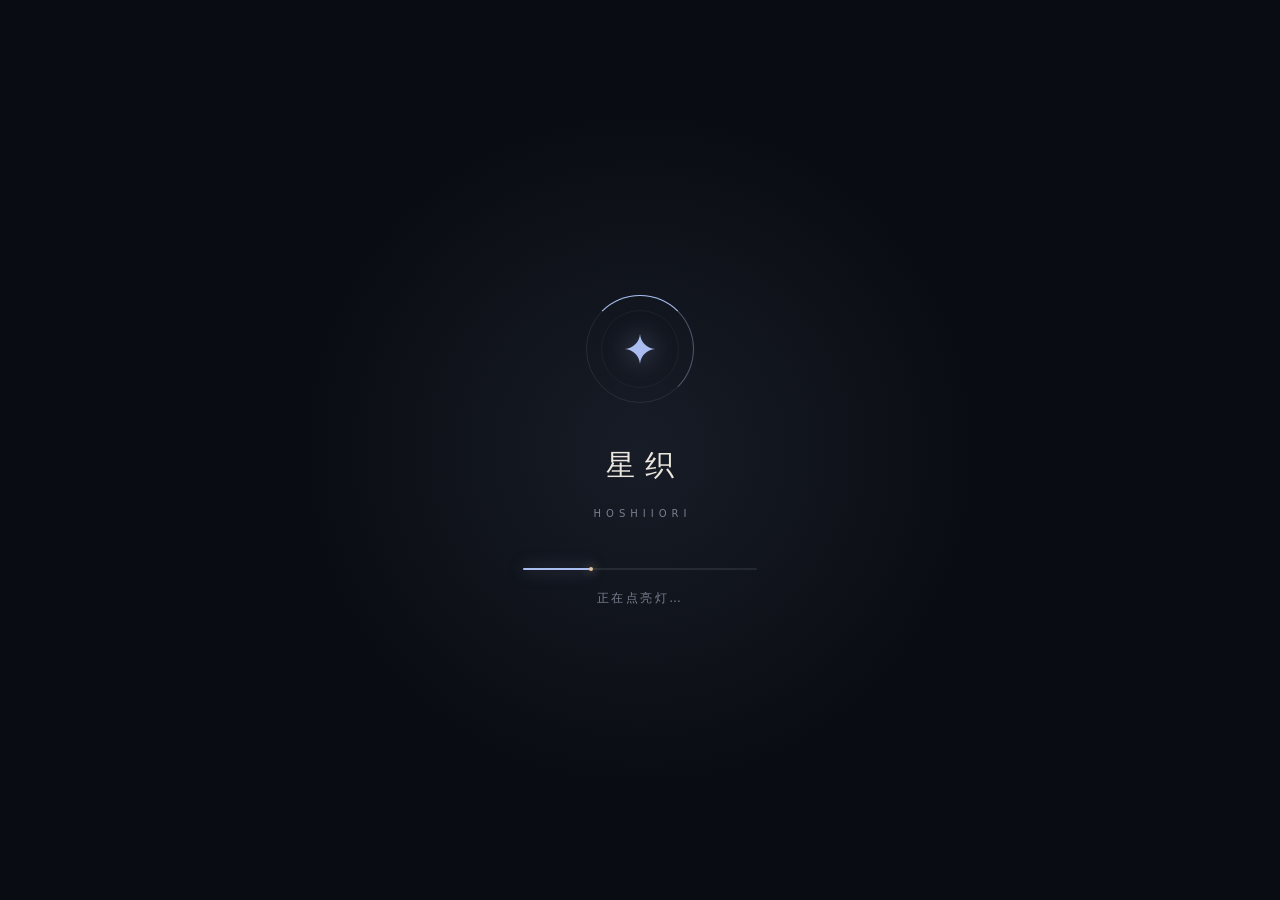
==== commit bfca3cc9: "feat: 情绪表情重做 + Windows 安装包 情绪： - 模型 model3.json 里没有 Expressions 段，exp3 文件从未被加载，表情一直是静默失败 - 新增 web/js" ====
--- a/web/index.html
+++ b/web/index.html
@@ -15,10 +15,10 @@
     <title>星织 · Hoshiori</title>
 
     <!-- 样式文件 -->
-    <link rel="stylesheet" href="css/base.css?v=1794138844">
-    <link rel="stylesheet" href="css/themes.css?v=1794138844">
-    <link rel="stylesheet" href="css/components.css?v=1794138844">
-    <link rel="stylesheet" href="css/animations.css?v=1794138844">
+    <link rel="stylesheet" href="css/base.css?v=1794134307">
+    <link rel="stylesheet" href="css/themes.css?v=1794134307">
+    <link rel="stylesheet" href="css/components.css?v=1794134307">
+    <link rel="stylesheet" href="css/animations.css?v=1794134307">
 
     <!-- 渲染运行时：本地优先 + defer，任何网络抖动都不会挡住第一帧 -->
     <script defer src="lib/live2dcubismcore.min.js"></script>
@@ -266,7 +266,7 @@
     <script type="text/javascript" src="/eel.js"></script>
 </head>
 
-<body data-theme="fresh" data-boot="fast" data-mood="neutral">
+<body data-theme="glass" data-mood="neutral">
 
     <!-- ===== 图标精灵 ===== -->
     <svg class="icon-sprite" aria-hidden="true" focusable="false">
@@ -584,12 +584,13 @@
     <div id="toastLayer" class="toast-layer" aria-live="polite" aria-atomic="false"></div>
 
     <!-- JavaScript文件 -->
-    <script src="js/boot.js?v=1794138844"></script>
-    <script src="js/utils.js?v=1794138844"></script>
-    <script src="js/theme.js?v=1794138844"></script>
-    <script src="js/chat.js?v=1794138844"></script>
-    <script src="js/ui.js?v=1794138844"></script>
-    <script src="js/main.js?v=1794138844"></script>
+    <script src="js/boot.js?v=1794134307"></script>
+    <script src="js/utils.js?v=1794134307"></script>
+    <script src="js/theme.js?v=1794134307"></script>
+    <script src="js/emotion.js?v=1794134307"></script>
+    <script src="js/chat.js?v=1794134307"></script>
+    <script src="js/ui.js?v=1794134307"></script>
+    <script src="js/main.js?v=1794134307"></script>
 </body>
 
 </html>
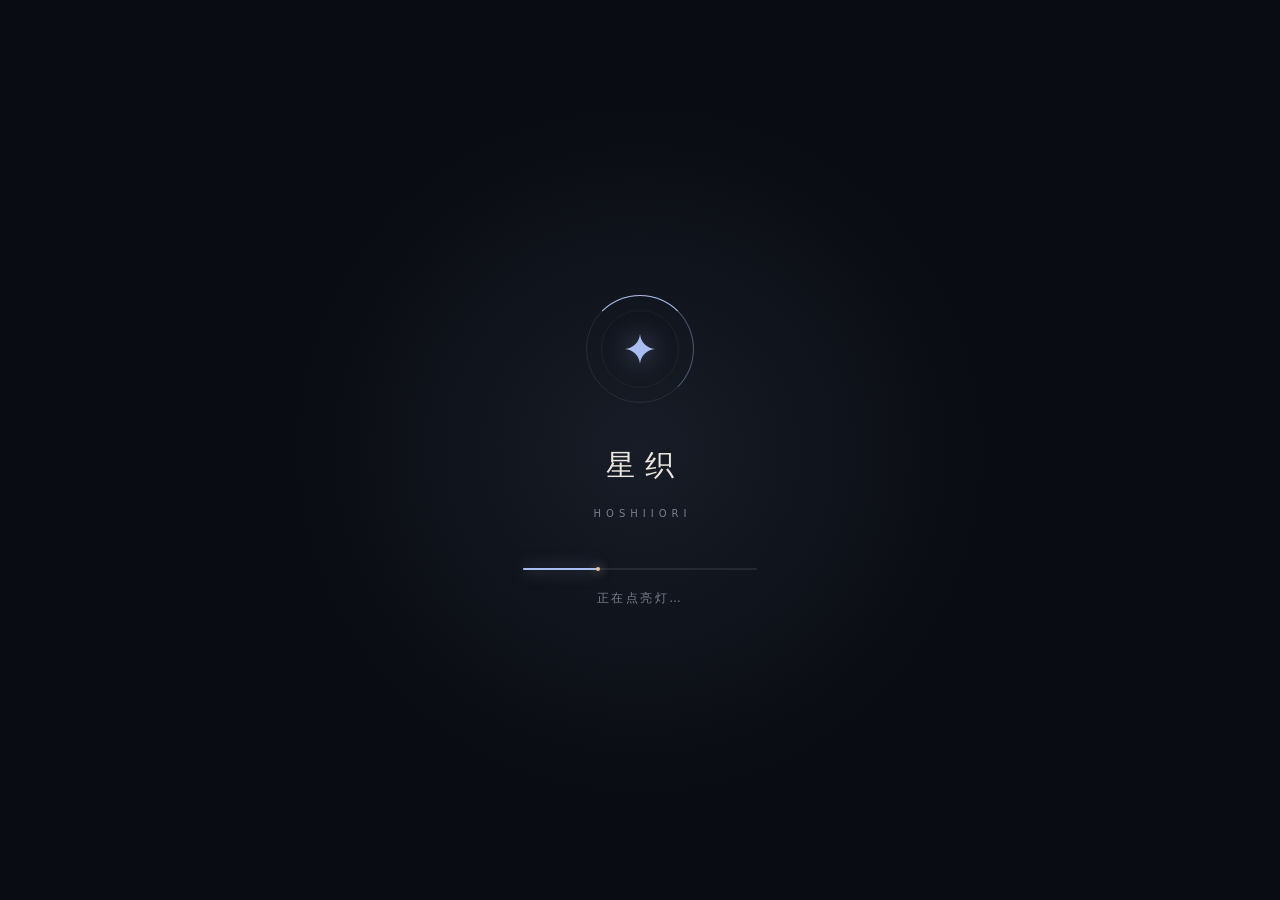
==== commit 76907bd1: "feat: 情绪表情重做 + Windows 安装包 情绪： - 模型 model3.json 里没有 Expressions 段，exp3 文件从未被加载，表情一直是静默失败 - 新增 web/js" ====
--- a/web/index.html
+++ b/web/index.html
@@ -15,10 +15,10 @@
     <title>星织 · Hoshiori</title>
 
     <!-- 样式文件 -->
-    <link rel="stylesheet" href="css/base.css?v=1794134307">
-    <link rel="stylesheet" href="css/themes.css?v=1794134307">
-    <link rel="stylesheet" href="css/components.css?v=1794134307">
-    <link rel="stylesheet" href="css/animations.css?v=1794134307">
+    <link rel="stylesheet" href="css/base.css?v=1794145388">
+    <link rel="stylesheet" href="css/themes.css?v=1794145388">
+    <link rel="stylesheet" href="css/components.css?v=1794145388">
+    <link rel="stylesheet" href="css/animations.css?v=1794145388">
 
     <!-- 渲染运行时：本地优先 + defer，任何网络抖动都不会挡住第一帧 -->
     <script defer src="lib/live2dcubismcore.min.js"></script>
@@ -266,7 +266,7 @@
     <script type="text/javascript" src="/eel.js"></script>
 </head>
 
-<body data-theme="glass" data-mood="neutral">
+<body data-theme="glass" data-boot="fast" data-mood="neutral">
 
     <!-- ===== 图标精灵 ===== -->
     <svg class="icon-sprite" aria-hidden="true" focusable="false">
@@ -584,13 +584,13 @@
     <div id="toastLayer" class="toast-layer" aria-live="polite" aria-atomic="false"></div>
 
     <!-- JavaScript文件 -->
-    <script src="js/boot.js?v=1794134307"></script>
-    <script src="js/utils.js?v=1794134307"></script>
-    <script src="js/theme.js?v=1794134307"></script>
-    <script src="js/emotion.js?v=1794134307"></script>
-    <script src="js/chat.js?v=1794134307"></script>
-    <script src="js/ui.js?v=1794134307"></script>
-    <script src="js/main.js?v=1794134307"></script>
+    <script src="js/boot.js?v=1794145388"></script>
+    <script src="js/utils.js?v=1794145388"></script>
+    <script src="js/theme.js?v=1794145388"></script>
+    <script src="js/emotion.js?v=1794145388"></script>
+    <script src="js/chat.js?v=1794145388"></script>
+    <script src="js/ui.js?v=1794145388"></script>
+    <script src="js/main.js?v=1794145388"></script>
 </body>
 
 </html>
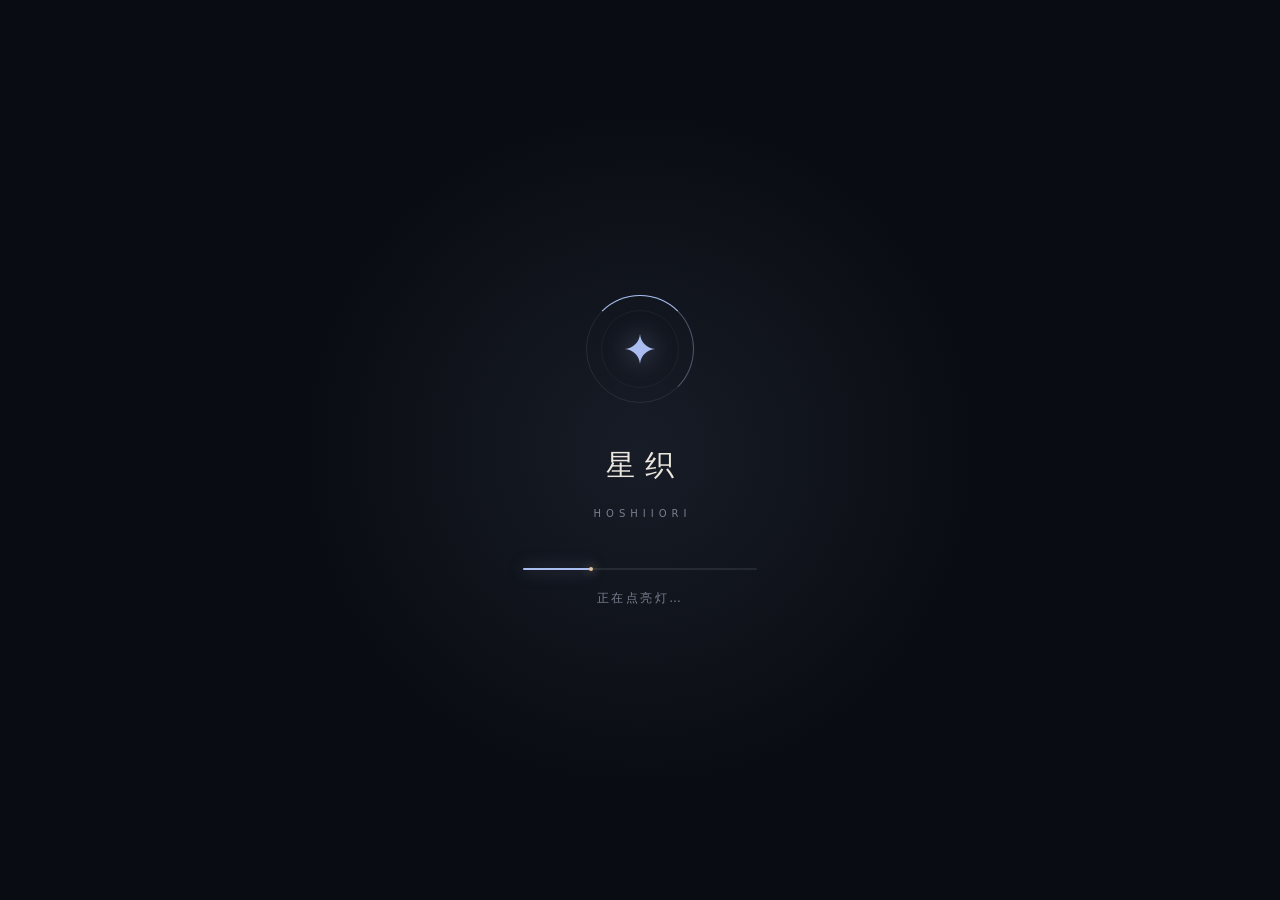
==== commit f21be7b6: "2.0.0：本地语义检索 + 提示词重排 + 反思层 记忆 - 内置 bge-small-zh-v1.5（量化 ONNX，24MB）：记忆与提问都变成 512 维向量，   和关键词取并集再算分。12" ====
--- a/web/index.html
+++ b/web/index.html
@@ -1,596 +1,596 @@
-<!DOCTYPE html>
-<html lang="zh-CN" translate="no" class="notranslate">
-
-<head>
-    <meta charset="UTF-8">
-    <meta name="viewport" content="width=device-width, initial-scale=1.0, viewport-fit=cover">
-    <meta http-equiv="Cache-Control" content="no-cache, no-store, must-revalidate">
-    <meta http-equiv="Pragma" content="no-cache">
-    <meta http-equiv="Expires" content="0">
-    <meta name="color-scheme" content="dark light">
-    <meta name="google" content="notranslate">
-    <meta name="robots" content="noindex, nofollow">
-    <meta name="theme-color" content="#090c12">
-    <link rel="icon" href="data:image/svg+xml,%3Csvg xmlns='http://www.w3.org/2000/svg' viewBox='0 0 24 24'%3E%3Crect width='24' height='24' rx='6' fill='%230b0e14'/%3E%3Cpath d='M12 5.2l1.7 5.1 5.1 1.7-5.1 1.7L12 18.8l-1.7-5.1-5.1-1.7 5.1-1.7z' fill='%23a9bdf0'/%3E%3C/svg%3E">
-    <title>星织 · Hoshiori</title>
-
-    <!-- 样式文件 -->
-    <link rel="stylesheet" href="css/base.css?v=1794145388">
-    <link rel="stylesheet" href="css/themes.css?v=1794145388">
-    <link rel="stylesheet" href="css/components.css?v=1794145388">
-    <link rel="stylesheet" href="css/animations.css?v=1794145388">
-
-    <!-- 渲染运行时：本地优先 + defer，任何网络抖动都不会挡住第一帧 -->
-    <script defer src="lib/live2dcubismcore.min.js"></script>
-    <script defer src="lib/pixi.min.js"></script>
-    <script defer src="lib/pixi-live2d-display.cubism4.min.js"></script>
-
-    <!-- 启动画面样式内联在这里：它必须和 HTML 同一批字节到达，才不会有白屏 -->
-    <style>
-        html,
-        body {
-            background: var(--bg-chat, #090c12);
-        }
-
-        #bootScreen {
-            position: fixed;
-            inset: 0;
-            z-index: 9000;
-            display: flex;
-            flex-direction: column;
-            align-items: center;
-            justify-content: center;
-            background: var(--bg-chat, #090c12);
-            color: var(--ink-1, #ece8df);
-            -webkit-user-select: none;
-            user-select: none;
-            transition: opacity 460ms cubic-bezier(.22, .61, .36, 1), visibility 460ms linear;
-        }
-
-        #bootScreen.is-done {
-            opacity: 0;
-            visibility: hidden;
-            pointer-events: none;
-        }
-
-        #bootScreen::before {
-            content: '';
-            position: absolute;
-            width: 720px;
-            height: 720px;
-            border-radius: 50%;
-            background: radial-gradient(circle, var(--accent-wash, rgba(169, 189, 240, .1)) 0%, transparent 68%);
-            opacity: .9;
-            animation: boot-breathe 4.6s ease-in-out infinite;
-        }
-
-        #bootScreen>* {
-            position: relative;
-        }
-
-        .boot__mark {
-            position: relative;
-            width: 108px;
-            height: 108px;
-            display: grid;
-            place-items: center;
-            margin-bottom: 38px;
-            animation: boot-mark-in 1000ms cubic-bezier(.16, 1, .3, 1) both;
-        }
-
-        .boot__ring {
-            position: absolute;
-            inset: 0;
-            border-radius: 50%;
-            border: 1px solid var(--line, rgba(233, 238, 248, .09));
-        }
-
-        .boot__ring--spin {
-            border-color: transparent;
-            border-top-color: var(--accent, #a9bdf0);
-            border-right-color: var(--accent-line, rgba(169, 189, 240, .3));
-            animation: boot-spin 1500ms linear infinite;
-        }
-
-        .boot__ring--slow {
-            inset: 15px;
-            border-color: var(--line-faint, rgba(233, 238, 248, .045));
-            animation: boot-spin 16000ms linear infinite reverse;
-        }
-
-        .boot__star {
-            width: 36px;
-            height: 36px;
-            color: var(--accent, #a9bdf0);
-            filter: drop-shadow(0 0 12px var(--accent-glow, rgba(169, 189, 240, .5)));
-            animation: boot-star 2600ms ease-in-out infinite;
-        }
-
-        .boot__name {
-            font-size: 29px;
-            font-weight: 400;
-            letter-spacing: .32em;
-            text-indent: .32em;
-            color: var(--ink-1, #ece8df);
-            animation: boot-rise 760ms 90ms cubic-bezier(.16, 1, .3, 1) both;
-        }
-
-        .boot__latin {
-            margin-top: 14px;
-            font-size: 10px;
-            letter-spacing: .5em;
-            text-indent: .5em;
-            color: var(--ink-4, #79808f);
-            animation: boot-rise 760ms 180ms cubic-bezier(.16, 1, .3, 1) both;
-        }
-
-        .boot__track {
-            position: relative;
-            margin-top: 46px;
-            width: 234px;
-            height: 2px;
-            border-radius: 2px;
-            background: var(--line, rgba(233, 238, 248, .09));
-            animation: boot-rise 760ms 260ms cubic-bezier(.16, 1, .3, 1) both;
-        }
-
-        .boot__fill {
-            position: relative;
-            display: block;
-            width: 0;
-            min-width: 10px;
-            height: 100%;
-            border-radius: 2px;
-            /* 实色而不是渐变：浅色主题下从 0 起步也要看得见 */
-            background: var(--accent, #a9bdf0);
-            box-shadow: 0 0 16px var(--accent-glow, rgba(169, 189, 240, .42));
-            transition: width 520ms cubic-bezier(.22, .61, .36, 1);
-        }
-
-        /* 进度前头的一颗亮点，像信号灯在往前走 */
-        .boot__fill::after {
-            content: '';
-            position: absolute;
-            right: -2px;
-            top: 50%;
-            width: 4px;
-            height: 4px;
-            margin-top: -2px;
-            border-radius: 50%;
-            background: var(--warm, #e6c39b);
-            box-shadow: 0 0 10px var(--warm, #e6c39b);
-        }
-
-        .boot__status {
-            margin-top: 19px;
-            height: 16px;
-            font-size: 11.5px;
-            letter-spacing: .22em;
-            color: var(--ink-4, #79808f);
-            transition: opacity 140ms ease;
-        }
-
-        .boot__status.is-swapping {
-            opacity: 0;
-        }
-
-        .boot__foot {
-            position: absolute;
-            left: 0;
-            right: 0;
-            bottom: 34px;
-            text-align: center;
-            font-size: 11px;
-            letter-spacing: .12em;
-            color: var(--ink-4, #79808f);
-            opacity: .62;
-            display: none;
-        }
-
-        /* 只有单文件版（每次启动都要解压）才需要这句解释 */
-        body[data-boot="extract"] .boot__foot {
-            display: block;
-            animation: boot-rise 760ms 1100ms cubic-bezier(.16, 1, .3, 1) both;
-        }
-
-        @keyframes boot-spin {
-            to {
-                transform: rotate(360deg);
-            }
-        }
-
-        @keyframes boot-star {
-
-            0%,
-            100% {
-                opacity: .72;
-                transform: scale(.93);
-            }
-
-            50% {
-                opacity: 1;
-                transform: scale(1.07);
-            }
-        }
-
-        @keyframes boot-rise {
-            from {
-                opacity: 0;
-                transform: translateY(7px);
-            }
-
-            to {
-                opacity: 1;
-                transform: none;
-            }
-        }
-
-        @keyframes boot-mark-in {
-            from {
-                opacity: 0;
-                transform: scale(.84);
-            }
-
-            to {
-                opacity: 1;
-                transform: none;
-            }
-        }
-
-        @keyframes boot-breathe {
-
-            0%,
-            100% {
-                opacity: .55;
-                transform: scale(.96);
-            }
-
-            50% {
-                opacity: .95;
-                transform: scale(1.04);
-            }
-        }
-
-        @media (prefers-reduced-motion: reduce) {
-
-            .boot__ring--spin,
-            .boot__ring--slow,
-            .boot__star,
-            #bootScreen::before {
-                animation: none;
-            }
-        }
-    </style>
-
-    <!-- Eel JavaScript -->
-    <script type="text/javascript" src="/eel.js"></script>
-</head>
-
-<body data-theme="glass" data-boot="fast" data-mood="neutral">
-
-    <!-- ===== 图标精灵 ===== -->
-    <svg class="icon-sprite" aria-hidden="true" focusable="false">
-        <symbol id="i-star" viewBox="0 0 24 24">
-            <path d="M12 2c.5 5.5 4.5 9.5 10 10-5.5.5-9.5 4.5-10 10-.5-5.5-4.5-9.5-10-10 5.5-.5 9.5-4.5 10-10z"
-                fill="currentColor" />
-        </symbol>
-        <symbol id="i-swap" viewBox="0 0 24 24">
-            <path d="M19.6 12a7.6 7.6 0 1 1-2.2-5.4" fill="none" stroke="currentColor" stroke-width="1.5"
-                stroke-linecap="round" />
-            <path d="M19.8 4.4v4.4h-4.4" fill="none" stroke="currentColor" stroke-width="1.5"
-                stroke-linecap="round" stroke-linejoin="round" />
-        </symbol>
-        <symbol id="i-spark" viewBox="0 0 24 24">
-            <path d="M12 4v16M4 12h16" stroke="currentColor" stroke-width="1.5" stroke-linecap="round" />
-        </symbol>
-        <symbol id="i-history" viewBox="0 0 24 24">
-            <circle cx="12" cy="12" r="8.2" fill="none" stroke="currentColor" stroke-width="1.5" />
-            <path d="M12 7.4V12l3.1 2.1" fill="none" stroke="currentColor" stroke-width="1.5"
-                stroke-linecap="round" stroke-linejoin="round" />
-        </symbol>
-        <symbol id="i-sliders" viewBox="0 0 24 24">
-            <path d="M4 8.5h9M17.5 8.5H20M4 15.5h3.5M12 15.5h8" fill="none" stroke="currentColor" stroke-width="1.5"
-                stroke-linecap="round" />
-            <circle cx="15.2" cy="8.5" r="1.9" fill="none" stroke="currentColor" stroke-width="1.5" />
-            <circle cx="9.6" cy="15.5" r="1.9" fill="none" stroke="currentColor" stroke-width="1.5" />
-        </symbol>
-        <symbol id="i-portrait" viewBox="0 0 24 24">
-            <rect x="4.2" y="3.6" width="15.6" height="16.8" rx="3.2" fill="none" stroke="currentColor"
-                stroke-width="1.5" />
-            <circle cx="12" cy="10.2" r="2.5" fill="none" stroke="currentColor" stroke-width="1.5" />
-            <path d="M7.8 17.6c1-2.3 2.5-3.4 4.2-3.4s3.2 1.1 4.2 3.4" fill="none" stroke="currentColor"
-                stroke-width="1.5" stroke-linecap="round" />
-        </symbol>
-        <symbol id="i-clip" viewBox="0 0 24 24">
-            <path d="M15.6 7.8l-6.3 6.3a2.6 2.6 0 003.7 3.7l6.3-6.3a4.6 4.6 0 00-6.5-6.5l-6.3 6.3a6.5 6.5 0 009.2 9.2l3-3"
-                fill="none" stroke="currentColor" stroke-width="1.5" stroke-linecap="round" stroke-linejoin="round" />
-        </symbol>
-        <symbol id="i-send" viewBox="0 0 24 24">
-            <path d="M12 19.2V4.8M5.8 11l6.2-6.2L18.2 11" fill="none" stroke="currentColor" stroke-width="1.7"
-                stroke-linecap="round" stroke-linejoin="round" />
-        </symbol>
-        <symbol id="i-down" viewBox="0 0 24 24">
-            <path d="M5.8 9.4L12 15.6l6.2-6.2" fill="none" stroke="currentColor" stroke-width="1.6"
-                stroke-linecap="round" stroke-linejoin="round" />
-        </symbol>
-        <symbol id="i-close" viewBox="0 0 24 24">
-            <path d="M6.4 6.4l11.2 11.2M17.6 6.4L6.4 17.6" fill="none" stroke="currentColor" stroke-width="1.6"
-                stroke-linecap="round" />
-        </symbol>
-        <symbol id="i-copy" viewBox="0 0 24 24">
-            <rect x="9" y="9" width="10.2" height="11.4" rx="2.4" fill="none" stroke="currentColor"
-                stroke-width="1.5" />
-            <path d="M14.6 6.4V6a2.2 2.2 0 00-2.2-2.2H6.6A2.2 2.2 0 004.4 6v6.2a2.2 2.2 0 002.2 2.2h.4" fill="none"
-                stroke="currentColor" stroke-width="1.5" stroke-linecap="round" />
-        </symbol>
-        <symbol id="i-check" viewBox="0 0 24 24">
-            <path d="M5 12.6l4.9 4.9L19.2 7.2" fill="none" stroke="currentColor" stroke-width="1.7"
-                stroke-linecap="round" stroke-linejoin="round" />
-        </symbol>
-        <symbol id="i-trash" viewBox="0 0 24 24">
-            <path d="M4.6 7h14.8M9.6 7V5.4h4.8V7M6.7 7l.7 12.2h9.2L17.3 7" fill="none" stroke="currentColor"
-                stroke-width="1.5" stroke-linecap="round" stroke-linejoin="round" />
-        </symbol>
-        <symbol id="i-voice" viewBox="0 0 24 24">
-            <path d="M4.4 10v4h3l4.2 3.6V6.4L7.4 10h-3z" fill="none" stroke="currentColor" stroke-width="1.5"
-                stroke-linejoin="round" />
-            <path d="M15.4 9.4a3.6 3.6 0 010 5.2" fill="none" stroke="currentColor" stroke-width="1.5"
-                stroke-linecap="round" />
-            <path d="M17.9 6.6a7.4 7.4 0 010 10.8" fill="none" stroke="currentColor" stroke-width="1.5"
-                stroke-linecap="round" />
-        </symbol>
-        <symbol id="i-mute" viewBox="0 0 24 24">
-            <path d="M4.4 10v4h3l4.2 3.6V6.4L7.4 10h-3z" fill="none" stroke="currentColor" stroke-width="1.5"
-                stroke-linejoin="round" />
-            <path d="M15.4 10.2l4.2 3.6M19.6 10.2l-4.2 3.6" fill="none" stroke="currentColor" stroke-width="1.5"
-                stroke-linecap="round" />
-        </symbol>
-        <symbol id="i-cloud" viewBox="0 0 24 24">
-            <path d="M7.4 18h9.2a3.6 3.6 0 00.4-7.2 5.4 5.4 0 00-10.3-1.2A3.9 3.9 0 007.4 18z" fill="none"
-                stroke="currentColor" stroke-width="1.5" stroke-linejoin="round" />
-        </symbol>
-        <symbol id="i-chip" viewBox="0 0 24 24">
-            <rect x="6.4" y="6.4" width="11.2" height="11.2" rx="2.2" fill="none" stroke="currentColor"
-                stroke-width="1.5" />
-            <path d="M10 3.4v3M14 3.4v3M10 17.6v3M14 17.6v3M3.4 10h3M3.4 14h3M17.6 10h3M17.6 14h3" fill="none"
-                stroke="currentColor" stroke-width="1.5" stroke-linecap="round" />
-        </symbol>
-    </svg>
-
-    <!-- ===== 启动画面 ===== -->
-    <div id="bootScreen" role="status" aria-live="polite">
-        <div class="boot__mark" aria-hidden="true">
-            <span class="boot__ring"></span>
-            <span class="boot__ring boot__ring--spin"></span>
-            <span class="boot__ring boot__ring--slow"></span>
-            <svg class="boot__star" viewBox="0 0 24 24" aria-hidden="true">
-                <path d="M12 2c.5 5.5 4.5 9.5 10 10-5.5.5-9.5 4.5-10 10-.5-5.5-4.5-9.5-10-10 5.5-.5 9.5-4.5 10-10z"
-                    fill="currentColor" />
-            </svg>
-        </div>
-        <div class="boot__name">星织</div>
-        <div class="boot__latin">HOSHIIORI</div>
-        <div class="boot__track"><span class="boot__fill" id="bootFill"></span></div>
-        <div class="boot__status" id="bootStatus">正在点亮灯…</div>
-        <div class="boot__foot">首次启动需要解压运行组件，会比平时慢一些</div>
-    </div>
-
-    <!-- ===== 环境光层 ===== -->
-    <div class="ambient" aria-hidden="true">
-        <div class="ambient__aura"></div>
-        <div class="ambient__mesh"></div>
-        <div class="ambient__stars"></div>
-        <div class="ambient__grain"></div>
-    </div>
-
-    <div class="app-container" id="appContainer">
-
-        <!-- ===== 窗口栏 ===== -->
-        <header class="titlebar" id="titlebar">
-            <div class="titlebar__brand" onmousedown="beginWindowDrag(event)">
-                <svg class="titlebar__star" viewBox="0 0 24 24" aria-hidden="true"><use href="#i-star"></use></svg>
-                <span class="titlebar__name">星织</span>
-                <span class="titlebar__latin">HOSHIIORI</span>
-            </div>
-
-            <div class="titlebar__session" id="titlebarSession" title="" onmousedown="beginWindowDrag(event)"></div>
-
-            <div class="titlebar__actions">
-                <button class="titlebar__btn" type="button" onclick="openSettings()" aria-label="设置">
-                    <svg class="icon icon-sm"><use href="#i-sliders"></use></svg>
-                </button>
-                <button class="titlebar__btn titlebar__btn--close" type="button" onclick="requestQuit()"
-                    aria-label="关闭星织">
-                    <svg class="icon icon-sm"><use href="#i-close"></use></svg>
-                </button>
-            </div>
-        </header>
-
-        <div class="app-body">
-
-        <!-- ===== 左侧：光室（角色） ===== -->
-        <aside class="avatar-section" id="avatarSection" aria-label="角色状态">
-            <header class="chamber-head">
-                <div class="chamber-meta">
-                    <span class="chamber-meta__dot" aria-hidden="true"></span>
-                    <span class="chamber-meta__name" id="chamberModelName">优米</span>
-                    <span class="chamber-meta__latin" id="chamberModelLatin">YUMI</span>
-                </div>
-                <div class="chamber-head__actions">
-                    <button class="icon-btn" id="modelSelectorBtn" onclick="openModelSelector()"
-                        aria-label="切换角色形象" data-hint="切换角色">
-                        <svg class="icon"><use href="#i-swap"></use></svg>
-                    </button>
-                    <button class="icon-btn chamber-close" id="chamberCloseBtn" aria-label="收起光室" data-hint="收起"
-                        onclick="togglePortrait()">
-                        <svg class="icon"><use href="#i-close"></use></svg>
-                    </button>
-                </div>
-            </header>
-
-            <!-- 角色立绘（Live2D 挂载点） -->
-            <div class="avatar-container" id="portraitStage">
-                <div class="portrait-aura" aria-hidden="true"></div>
-                <div class="portrait-rings" aria-hidden="true">
-                    <span></span><span></span><span></span>
-                </div>
-                <img id="avatarImage" src="" alt="星织立绘" class="avatar-image">
-                <div class="portrait-placeholder" aria-hidden="true">
-                    <span class="portrait-placeholder__mark">織</span>
-                    <span class="portrait-placeholder__label">HOSHIIORI</span>
-                </div>
-                <div class="portrait-caption">
-                    <span class="portrait-caption__name">星织</span>
-                    <span class="portrait-caption__divider"></span>
-                    <span class="portrait-caption__hint">轻触立绘 · 她会回应你</span>
-                </div>
-            </div>
-
-            <!-- 状态 -->
-            <footer class="chamber-foot">
-                <div class="affection">
-                    <div class="affection__head">
-                        <span class="label">好感度 <em>Affection</em></span>
-                        <span class="affection__value" id="affectionValue">50</span>
-                    </div>
-                    <div class="progress-bar">
-                        <div class="progress-fill" id="affectionBar" style="width: 50%"></div>
-                    </div>
-                    <div class="affection__scale">
-                        <span>疏</span><span>熟</span><span>亲</span>
-                    </div>
-                </div>
-
-                <div class="mood-row">
-                    <span class="label">情绪 <em>Mood</em></span>
-                    <span class="mood" id="moodLabel" data-mood="neutral"><i class="mood__dot"></i>平静</span>
-                </div>
-
-                <div class="chamber-toggles">
-                    <button class="pill" id="modeChip" onclick="toggleModelMode()" aria-label="切换运行模式">
-                        <svg class="icon icon-sm"><use href="#i-cloud"></use></svg>
-                        <span id="modeChipText">在线</span>
-                    </button>
-                    <button class="pill" id="ttsChip" onclick="toggleVoice()" aria-label="切换语音朗读">
-                        <svg class="icon icon-sm"><use href="#i-voice"></use></svg>
-                        <span id="ttsChipText">语音关闭</span>
-                    </button>
-                </div>
-            </footer>
-        </aside>
-
-        <!-- ===== 右侧：对话 ===== -->
-        <main class="chat-section">
-            <header class="toolbar glass-panel">
-                <div class="toolbar-left">
-                    <button class="icon-btn portrait-toggle" id="portraitToggle" onclick="togglePortrait()"
-                        aria-label="显示角色光室" data-hint="角色">
-                        <svg class="icon"><use href="#i-portrait"></use></svg>
-                    </button>
-                    <div class="thread">
-                        <span class="thread-meta" id="threadMeta">此刻 · 平静</span>
-                    </div>
-                </div>
-
-                <div class="toolbar-right">
-                    <button class="btn btn-primary" onclick="newConversation()">
-                        <svg class="icon icon-sm"><use href="#i-spark"></use></svg>
-                        <span>新对话</span>
-                    </button>
-                    <button class="icon-btn" onclick="showConversationList()" aria-label="历史对话" data-hint="历史">
-                        <svg class="icon"><use href="#i-history"></use></svg>
-                    </button>
-                    <button class="icon-btn" onclick="openSettings()" aria-label="全局设置" data-hint="设置">
-                        <svg class="icon"><use href="#i-sliders"></use></svg>
-                    </button>
-                </div>
-            </header>
-
-            <div class="chat-viewport">
-                <div class="chat-container" id="chatContainer" role="region" aria-label="对话记录" tabindex="-1">
-                    <div class="session-head" id="sessionHead" hidden>
-                        <span class="session-head__line"></span>
-                        <span class="session-head__label" id="sessionHeadLabel">今夜</span>
-                        <span class="session-head__line"></span>
-                    </div>
-
-                    <div class="chat-messages is-empty" id="chatMessages" role="log" aria-live="polite" aria-relevant="additions">
-                        <!-- 消息动态插入 -->
-                    </div>
-
-                    <!-- 空状态 -->
-                    <section class="welcome" id="welcomeState" aria-hidden="true">
-                        <span class="welcome__star" aria-hidden="true">
-                            <svg viewBox="0 0 24 24"><use href="#i-star"></use></svg>
-                        </span>
-                        <p class="welcome__eyebrow">A QUIET HOUR · 今夜</p>
-                        <h2 class="welcome__title">今夜，想说些什么</h2>
-                        <p class="welcome__lede">
-                            我记得你说过的每一件小事。<br>
-                            慢慢说，时间还长。
-                        </p>
-                        <div class="welcome__chips">
-                            <button class="chip" data-prompt="今天有点累，陪我说说话吧">今天有点累…</button>
-                            <button class="chip" data-prompt="你还记得我们第一次聊天时聊了什么吗">你还记得我吗</button>
-                            <button class="chip" data-prompt="给我讲一个温柔的小故事">讲个故事吧</button>
-                            <button class="chip" data-prompt="帮我把今天要做的事情理一理，我有点乱">帮我理清思路</button>
-                        </div>
-
-                        <button class="welcome__resume" id="resumeHint" hidden>
-                            <span class="welcome__resume-label">上次停在这里</span>
-                            <span class="welcome__resume-title" id="resumeTitle"></span>
-                            <svg class="icon icon-sm"><use href="#i-down"></use></svg>
-                        </button>
-                    </section>
-
-                </div>
-
-                <button class="scroll-pill" id="scrollPill" onclick="scrollToLatest()" aria-label="回到最新消息">
-                    <svg class="icon icon-sm"><use href="#i-down"></use></svg>
-                </button>
-            </div>
-
-            <footer class="input-section">
-                <div class="composer input-container glass-panel" id="composer">
-                    <div class="file-indicator" id="fileIndicator" style="display: none;">
-                        <svg class="icon icon-sm"><use href="#i-clip"></use></svg>
-                        <span id="fileInfo"></span>
-                        <button class="icon-btn icon-btn--tiny" onclick="clearFile()" aria-label="移除附件">
-                            <svg class="icon icon-sm"><use href="#i-close"></use></svg>
-                        </button>
-                    </div>
-
-                    <textarea id="messageInput" class="message-input" rows="1"
-                        placeholder="与星织说些什么…" aria-label="输入消息"></textarea>
-
-                    <div class="input-buttons">
-                        <button class="icon-btn" onclick="uploadFile()" aria-label="附加文本文件" data-hint="附加文件">
-                            <svg class="icon"><use href="#i-clip"></use></svg>
-                        </button>
-                        <span class="composer-hint">Enter 发送<span class="dot-sep">·</span>Shift + Enter 换行</span>
-                        <button class="btn-send" id="sendBtn" onclick="sendMessage()" aria-label="发送消息">
-                            <svg class="icon"><use href="#i-send"></use></svg>
-                        </button>
-                    </div>
-                </div>
-                <p class="composer-note">星织会记住你们之间发生的事，也会把你说的每句话留在本机。</p>
-            </footer>
-        </main>
-        </div>
-    </div>
-
-    <!-- 模态窗口容器 -->
-    <div id="modalContainer"></div>
-    <div id="toastLayer" class="toast-layer" aria-live="polite" aria-atomic="false"></div>
-
-    <!-- JavaScript文件 -->
-    <script src="js/boot.js?v=1794145388"></script>
-    <script src="js/utils.js?v=1794145388"></script>
-    <script src="js/theme.js?v=1794145388"></script>
-    <script src="js/emotion.js?v=1794145388"></script>
-    <script src="js/chat.js?v=1794145388"></script>
-    <script src="js/ui.js?v=1794145388"></script>
-    <script src="js/main.js?v=1794145388"></script>
-</body>
-
-</html>
+<!DOCTYPE html>
+<html lang="zh-CN" translate="no" class="notranslate">
+
+<head>
+    <meta charset="UTF-8">
+    <meta name="viewport" content="width=device-width, initial-scale=1.0, viewport-fit=cover">
+    <meta http-equiv="Cache-Control" content="no-cache, no-store, must-revalidate">
+    <meta http-equiv="Pragma" content="no-cache">
+    <meta http-equiv="Expires" content="0">
+    <meta name="color-scheme" content="dark light">
+    <meta name="google" content="notranslate">
+    <meta name="robots" content="noindex, nofollow">
+    <meta name="theme-color" content="#090c12">
+    <link rel="icon" href="data:image/svg+xml,%3Csvg xmlns='http://www.w3.org/2000/svg' viewBox='0 0 24 24'%3E%3Crect width='24' height='24' rx='6' fill='%230b0e14'/%3E%3Cpath d='M12 5.2l1.7 5.1 5.1 1.7-5.1 1.7L12 18.8l-1.7-5.1-5.1-1.7 5.1-1.7z' fill='%23a9bdf0'/%3E%3C/svg%3E">
+    <title>星织 · Hoshiori</title>
+
+    <!-- 样式文件 -->
+    <link rel="stylesheet" href="css/base.css?v=1794267891">
+    <link rel="stylesheet" href="css/themes.css?v=1794267891">
+    <link rel="stylesheet" href="css/components.css?v=1794267891">
+    <link rel="stylesheet" href="css/animations.css?v=1794267891">
+
+    <!-- 渲染运行时：本地优先 + defer，任何网络抖动都不会挡住第一帧 -->
+    <script defer src="lib/live2dcubismcore.min.js"></script>
+    <script defer src="lib/pixi.min.js"></script>
+    <script defer src="lib/pixi-live2d-display.cubism4.min.js"></script>
+
+    <!-- 启动画面样式内联在这里：它必须和 HTML 同一批字节到达，才不会有白屏 -->
+    <style>
+        html,
+        body {
+            background: var(--bg-chat, #090c12);
+        }
+
+        #bootScreen {
+            position: fixed;
+            inset: 0;
+            z-index: 9000;
+            display: flex;
+            flex-direction: column;
+            align-items: center;
+            justify-content: center;
+            background: var(--bg-chat, #090c12);
+            color: var(--ink-1, #ece8df);
+            -webkit-user-select: none;
+            user-select: none;
+            transition: opacity 460ms cubic-bezier(.22, .61, .36, 1), visibility 460ms linear;
+        }
+
+        #bootScreen.is-done {
+            opacity: 0;
+            visibility: hidden;
+            pointer-events: none;
+        }
+
+        #bootScreen::before {
+            content: '';
+            position: absolute;
+            width: 720px;
+            height: 720px;
+            border-radius: 50%;
+            background: radial-gradient(circle, var(--accent-wash, rgba(169, 189, 240, .1)) 0%, transparent 68%);
+            opacity: .9;
+            animation: boot-breathe 4.6s ease-in-out infinite;
+        }
+
+        #bootScreen>* {
+            position: relative;
+        }
+
+        .boot__mark {
+            position: relative;
+            width: 108px;
+            height: 108px;
+            display: grid;
+            place-items: center;
+            margin-bottom: 38px;
+            animation: boot-mark-in 1000ms cubic-bezier(.16, 1, .3, 1) both;
+        }
+
+        .boot__ring {
+            position: absolute;
+            inset: 0;
+            border-radius: 50%;
+            border: 1px solid var(--line, rgba(233, 238, 248, .09));
+        }
+
+        .boot__ring--spin {
+            border-color: transparent;
+            border-top-color: var(--accent, #a9bdf0);
+            border-right-color: var(--accent-line, rgba(169, 189, 240, .3));
+            animation: boot-spin 1500ms linear infinite;
+        }
+
+        .boot__ring--slow {
+            inset: 15px;
+            border-color: var(--line-faint, rgba(233, 238, 248, .045));
+            animation: boot-spin 16000ms linear infinite reverse;
+        }
+
+        .boot__star {
+            width: 36px;
+            height: 36px;
+            color: var(--accent, #a9bdf0);
+            filter: drop-shadow(0 0 12px var(--accent-glow, rgba(169, 189, 240, .5)));
+            animation: boot-star 2600ms ease-in-out infinite;
+        }
+
+        .boot__name {
+            font-size: 29px;
+            font-weight: 400;
+            letter-spacing: .32em;
+            text-indent: .32em;
+            color: var(--ink-1, #ece8df);
+            animation: boot-rise 760ms 90ms cubic-bezier(.16, 1, .3, 1) both;
+        }
+
+        .boot__latin {
+            margin-top: 14px;
+            font-size: 10px;
+            letter-spacing: .5em;
+            text-indent: .5em;
+            color: var(--ink-4, #79808f);
+            animation: boot-rise 760ms 180ms cubic-bezier(.16, 1, .3, 1) both;
+        }
+
+        .boot__track {
+            position: relative;
+            margin-top: 46px;
+            width: 234px;
+            height: 2px;
+            border-radius: 2px;
+            background: var(--line, rgba(233, 238, 248, .09));
+            animation: boot-rise 760ms 260ms cubic-bezier(.16, 1, .3, 1) both;
+        }
+
+        .boot__fill {
+            position: relative;
+            display: block;
+            width: 0;
+            min-width: 10px;
+            height: 100%;
+            border-radius: 2px;
+            /* 实色而不是渐变：浅色主题下从 0 起步也要看得见 */
+            background: var(--accent, #a9bdf0);
+            box-shadow: 0 0 16px var(--accent-glow, rgba(169, 189, 240, .42));
+            transition: width 520ms cubic-bezier(.22, .61, .36, 1);
+        }
+
+        /* 进度前头的一颗亮点，像信号灯在往前走 */
+        .boot__fill::after {
+            content: '';
+            position: absolute;
+            right: -2px;
+            top: 50%;
+            width: 4px;
+            height: 4px;
+            margin-top: -2px;
+            border-radius: 50%;
+            background: var(--warm, #e6c39b);
+            box-shadow: 0 0 10px var(--warm, #e6c39b);
+        }
+
+        .boot__status {
+            margin-top: 19px;
+            height: 16px;
+            font-size: 11.5px;
+            letter-spacing: .22em;
+            color: var(--ink-4, #79808f);
+            transition: opacity 140ms ease;
+        }
+
+        .boot__status.is-swapping {
+            opacity: 0;
+        }
+
+        .boot__foot {
+            position: absolute;
+            left: 0;
+            right: 0;
+            bottom: 34px;
+            text-align: center;
+            font-size: 11px;
+            letter-spacing: .12em;
+            color: var(--ink-4, #79808f);
+            opacity: .62;
+            display: none;
+        }
+
+        /* 只有单文件版（每次启动都要解压）才需要这句解释 */
+        body[data-boot="extract"] .boot__foot {
+            display: block;
+            animation: boot-rise 760ms 1100ms cubic-bezier(.16, 1, .3, 1) both;
+        }
+
+        @keyframes boot-spin {
+            to {
+                transform: rotate(360deg);
+            }
+        }
+
+        @keyframes boot-star {
+
+            0%,
+            100% {
+                opacity: .72;
+                transform: scale(.93);
+            }
+
+            50% {
+                opacity: 1;
+                transform: scale(1.07);
+            }
+        }
+
+        @keyframes boot-rise {
+            from {
+                opacity: 0;
+                transform: translateY(7px);
+            }
+
+            to {
+                opacity: 1;
+                transform: none;
+            }
+        }
+
+        @keyframes boot-mark-in {
+            from {
+                opacity: 0;
+                transform: scale(.84);
+            }
+
+            to {
+                opacity: 1;
+                transform: none;
+            }
+        }
+
+        @keyframes boot-breathe {
+
+            0%,
+            100% {
+                opacity: .55;
+                transform: scale(.96);
+            }
+
+            50% {
+                opacity: .95;
+                transform: scale(1.04);
+            }
+        }
+
+        @media (prefers-reduced-motion: reduce) {
+
+            .boot__ring--spin,
+            .boot__ring--slow,
+            .boot__star,
+            #bootScreen::before {
+                animation: none;
+            }
+        }
+    </style>
+
+    <!-- Eel JavaScript -->
+    <script type="text/javascript" src="/eel.js"></script>
+</head>
+
+<body data-theme="glass" data-boot="fast" data-mood="neutral">
+
+    <!-- ===== 图标精灵 ===== -->
+    <svg class="icon-sprite" aria-hidden="true" focusable="false">
+        <symbol id="i-star" viewBox="0 0 24 24">
+            <path d="M12 2c.5 5.5 4.5 9.5 10 10-5.5.5-9.5 4.5-10 10-.5-5.5-4.5-9.5-10-10 5.5-.5 9.5-4.5 10-10z"
+                fill="currentColor" />
+        </symbol>
+        <symbol id="i-swap" viewBox="0 0 24 24">
+            <path d="M19.6 12a7.6 7.6 0 1 1-2.2-5.4" fill="none" stroke="currentColor" stroke-width="1.5"
+                stroke-linecap="round" />
+            <path d="M19.8 4.4v4.4h-4.4" fill="none" stroke="currentColor" stroke-width="1.5"
+                stroke-linecap="round" stroke-linejoin="round" />
+        </symbol>
+        <symbol id="i-spark" viewBox="0 0 24 24">
+            <path d="M12 4v16M4 12h16" stroke="currentColor" stroke-width="1.5" stroke-linecap="round" />
+        </symbol>
+        <symbol id="i-history" viewBox="0 0 24 24">
+            <circle cx="12" cy="12" r="8.2" fill="none" stroke="currentColor" stroke-width="1.5" />
+            <path d="M12 7.4V12l3.1 2.1" fill="none" stroke="currentColor" stroke-width="1.5"
+                stroke-linecap="round" stroke-linejoin="round" />
+        </symbol>
+        <symbol id="i-sliders" viewBox="0 0 24 24">
+            <path d="M4 8.5h9M17.5 8.5H20M4 15.5h3.5M12 15.5h8" fill="none" stroke="currentColor" stroke-width="1.5"
+                stroke-linecap="round" />
+            <circle cx="15.2" cy="8.5" r="1.9" fill="none" stroke="currentColor" stroke-width="1.5" />
+            <circle cx="9.6" cy="15.5" r="1.9" fill="none" stroke="currentColor" stroke-width="1.5" />
+        </symbol>
+        <symbol id="i-portrait" viewBox="0 0 24 24">
+            <rect x="4.2" y="3.6" width="15.6" height="16.8" rx="3.2" fill="none" stroke="currentColor"
+                stroke-width="1.5" />
+            <circle cx="12" cy="10.2" r="2.5" fill="none" stroke="currentColor" stroke-width="1.5" />
+            <path d="M7.8 17.6c1-2.3 2.5-3.4 4.2-3.4s3.2 1.1 4.2 3.4" fill="none" stroke="currentColor"
+                stroke-width="1.5" stroke-linecap="round" />
+        </symbol>
+        <symbol id="i-clip" viewBox="0 0 24 24">
+            <path d="M15.6 7.8l-6.3 6.3a2.6 2.6 0 003.7 3.7l6.3-6.3a4.6 4.6 0 00-6.5-6.5l-6.3 6.3a6.5 6.5 0 009.2 9.2l3-3"
+                fill="none" stroke="currentColor" stroke-width="1.5" stroke-linecap="round" stroke-linejoin="round" />
+        </symbol>
+        <symbol id="i-send" viewBox="0 0 24 24">
+            <path d="M12 19.2V4.8M5.8 11l6.2-6.2L18.2 11" fill="none" stroke="currentColor" stroke-width="1.7"
+                stroke-linecap="round" stroke-linejoin="round" />
+        </symbol>
+        <symbol id="i-down" viewBox="0 0 24 24">
+            <path d="M5.8 9.4L12 15.6l6.2-6.2" fill="none" stroke="currentColor" stroke-width="1.6"
+                stroke-linecap="round" stroke-linejoin="round" />
+        </symbol>
+        <symbol id="i-close" viewBox="0 0 24 24">
+            <path d="M6.4 6.4l11.2 11.2M17.6 6.4L6.4 17.6" fill="none" stroke="currentColor" stroke-width="1.6"
+                stroke-linecap="round" />
+        </symbol>
+        <symbol id="i-copy" viewBox="0 0 24 24">
+            <rect x="9" y="9" width="10.2" height="11.4" rx="2.4" fill="none" stroke="currentColor"
+                stroke-width="1.5" />
+            <path d="M14.6 6.4V6a2.2 2.2 0 00-2.2-2.2H6.6A2.2 2.2 0 004.4 6v6.2a2.2 2.2 0 002.2 2.2h.4" fill="none"
+                stroke="currentColor" stroke-width="1.5" stroke-linecap="round" />
+        </symbol>
+        <symbol id="i-check" viewBox="0 0 24 24">
+            <path d="M5 12.6l4.9 4.9L19.2 7.2" fill="none" stroke="currentColor" stroke-width="1.7"
+                stroke-linecap="round" stroke-linejoin="round" />
+        </symbol>
+        <symbol id="i-trash" viewBox="0 0 24 24">
+            <path d="M4.6 7h14.8M9.6 7V5.4h4.8V7M6.7 7l.7 12.2h9.2L17.3 7" fill="none" stroke="currentColor"
+                stroke-width="1.5" stroke-linecap="round" stroke-linejoin="round" />
+        </symbol>
+        <symbol id="i-voice" viewBox="0 0 24 24">
+            <path d="M4.4 10v4h3l4.2 3.6V6.4L7.4 10h-3z" fill="none" stroke="currentColor" stroke-width="1.5"
+                stroke-linejoin="round" />
+            <path d="M15.4 9.4a3.6 3.6 0 010 5.2" fill="none" stroke="currentColor" stroke-width="1.5"
+                stroke-linecap="round" />
+            <path d="M17.9 6.6a7.4 7.4 0 010 10.8" fill="none" stroke="currentColor" stroke-width="1.5"
+                stroke-linecap="round" />
+        </symbol>
+        <symbol id="i-mute" viewBox="0 0 24 24">
+            <path d="M4.4 10v4h3l4.2 3.6V6.4L7.4 10h-3z" fill="none" stroke="currentColor" stroke-width="1.5"
+                stroke-linejoin="round" />
+            <path d="M15.4 10.2l4.2 3.6M19.6 10.2l-4.2 3.6" fill="none" stroke="currentColor" stroke-width="1.5"
+                stroke-linecap="round" />
+        </symbol>
+        <symbol id="i-cloud" viewBox="0 0 24 24">
+            <path d="M7.4 18h9.2a3.6 3.6 0 00.4-7.2 5.4 5.4 0 00-10.3-1.2A3.9 3.9 0 007.4 18z" fill="none"
+                stroke="currentColor" stroke-width="1.5" stroke-linejoin="round" />
+        </symbol>
+        <symbol id="i-chip" viewBox="0 0 24 24">
+            <rect x="6.4" y="6.4" width="11.2" height="11.2" rx="2.2" fill="none" stroke="currentColor"
+                stroke-width="1.5" />
+            <path d="M10 3.4v3M14 3.4v3M10 17.6v3M14 17.6v3M3.4 10h3M3.4 14h3M17.6 10h3M17.6 14h3" fill="none"
+                stroke="currentColor" stroke-width="1.5" stroke-linecap="round" />
+        </symbol>
+    </svg>
+
+    <!-- ===== 启动画面 ===== -->
+    <div id="bootScreen" role="status" aria-live="polite">
+        <div class="boot__mark" aria-hidden="true">
+            <span class="boot__ring"></span>
+            <span class="boot__ring boot__ring--spin"></span>
+            <span class="boot__ring boot__ring--slow"></span>
+            <svg class="boot__star" viewBox="0 0 24 24" aria-hidden="true">
+                <path d="M12 2c.5 5.5 4.5 9.5 10 10-5.5.5-9.5 4.5-10 10-.5-5.5-4.5-9.5-10-10 5.5-.5 9.5-4.5 10-10z"
+                    fill="currentColor" />
+            </svg>
+        </div>
+        <div class="boot__name">星织</div>
+        <div class="boot__latin">HOSHIIORI</div>
+        <div class="boot__track"><span class="boot__fill" id="bootFill"></span></div>
+        <div class="boot__status" id="bootStatus">正在点亮灯…</div>
+        <div class="boot__foot">首次启动需要解压运行组件，会比平时慢一些</div>
+    </div>
+
+    <!-- ===== 环境光层 ===== -->
+    <div class="ambient" aria-hidden="true">
+        <div class="ambient__aura"></div>
+        <div class="ambient__mesh"></div>
+        <div class="ambient__stars"></div>
+        <div class="ambient__grain"></div>
+    </div>
+
+    <div class="app-container" id="appContainer">
+
+        <!-- ===== 窗口栏 ===== -->
+        <header class="titlebar" id="titlebar">
+            <div class="titlebar__brand" onmousedown="beginWindowDrag(event)">
+                <svg class="titlebar__star" viewBox="0 0 24 24" aria-hidden="true"><use href="#i-star"></use></svg>
+                <span class="titlebar__name">星织</span>
+                <span class="titlebar__latin">HOSHIIORI</span>
+            </div>
+
+            <div class="titlebar__session" id="titlebarSession" title="" onmousedown="beginWindowDrag(event)"></div>
+
+            <div class="titlebar__actions">
+                <button class="titlebar__btn" type="button" onclick="openSettings()" aria-label="设置">
+                    <svg class="icon icon-sm"><use href="#i-sliders"></use></svg>
+                </button>
+                <button class="titlebar__btn titlebar__btn--close" type="button" onclick="requestQuit()"
+                    aria-label="关闭星织">
+                    <svg class="icon icon-sm"><use href="#i-close"></use></svg>
+                </button>
+            </div>
+        </header>
+
+        <div class="app-body">
+
+        <!-- ===== 左侧：光室（角色） ===== -->
+        <aside class="avatar-section" id="avatarSection" aria-label="角色状态">
+            <header class="chamber-head">
+                <div class="chamber-meta">
+                    <span class="chamber-meta__dot" aria-hidden="true"></span>
+                    <span class="chamber-meta__name" id="chamberModelName">优米</span>
+                    <span class="chamber-meta__latin" id="chamberModelLatin">YUMI</span>
+                </div>
+                <div class="chamber-head__actions">
+                    <button class="icon-btn" id="modelSelectorBtn" onclick="openModelSelector()"
+                        aria-label="切换角色形象" data-hint="切换角色">
+                        <svg class="icon"><use href="#i-swap"></use></svg>
+                    </button>
+                    <button class="icon-btn chamber-close" id="chamberCloseBtn" aria-label="收起光室" data-hint="收起"
+                        onclick="togglePortrait()">
+                        <svg class="icon"><use href="#i-close"></use></svg>
+                    </button>
+                </div>
+            </header>
+
+            <!-- 角色立绘（Live2D 挂载点） -->
+            <div class="avatar-container" id="portraitStage">
+                <div class="portrait-aura" aria-hidden="true"></div>
+                <div class="portrait-rings" aria-hidden="true">
+                    <span></span><span></span><span></span>
+                </div>
+                <img id="avatarImage" src="" alt="星织立绘" class="avatar-image">
+                <div class="portrait-placeholder" aria-hidden="true">
+                    <span class="portrait-placeholder__mark">織</span>
+                    <span class="portrait-placeholder__label">HOSHIIORI</span>
+                </div>
+                <div class="portrait-caption">
+                    <span class="portrait-caption__name">星织</span>
+                    <span class="portrait-caption__divider"></span>
+                    <span class="portrait-caption__hint">轻触立绘 · 她会回应你</span>
+                </div>
+            </div>
+
+            <!-- 状态 -->
+            <footer class="chamber-foot">
+                <div class="affection">
+                    <div class="affection__head">
+                        <span class="label">好感度 <em>Affection</em></span>
+                        <span class="affection__value" id="affectionValue">50</span>
+                    </div>
+                    <div class="progress-bar">
+                        <div class="progress-fill" id="affectionBar" style="width: 50%"></div>
+                    </div>
+                    <div class="affection__scale">
+                        <span>疏</span><span>熟</span><span>亲</span>
+                    </div>
+                </div>
+
+                <div class="mood-row">
+                    <span class="label">情绪 <em>Mood</em></span>
+                    <span class="mood" id="moodLabel" data-mood="neutral"><i class="mood__dot"></i>平静</span>
+                </div>
+
+                <div class="chamber-toggles">
+                    <button class="pill" id="modeChip" onclick="toggleModelMode()" aria-label="切换运行模式">
+                        <svg class="icon icon-sm"><use href="#i-cloud"></use></svg>
+                        <span id="modeChipText">在线</span>
+                    </button>
+                    <button class="pill" id="ttsChip" onclick="toggleVoice()" aria-label="切换语音朗读">
+                        <svg class="icon icon-sm"><use href="#i-voice"></use></svg>
+                        <span id="ttsChipText">语音关闭</span>
+                    </button>
+                </div>
+            </footer>
+        </aside>
+
+        <!-- ===== 右侧：对话 ===== -->
+        <main class="chat-section">
+            <header class="toolbar glass-panel">
+                <div class="toolbar-left">
+                    <button class="icon-btn portrait-toggle" id="portraitToggle" onclick="togglePortrait()"
+                        aria-label="显示角色光室" data-hint="角色">
+                        <svg class="icon"><use href="#i-portrait"></use></svg>
+                    </button>
+                    <div class="thread">
+                        <span class="thread-meta" id="threadMeta">此刻 · 平静</span>
+                    </div>
+                </div>
+
+                <div class="toolbar-right">
+                    <button class="btn btn-primary" onclick="newConversation()">
+                        <svg class="icon icon-sm"><use href="#i-spark"></use></svg>
+                        <span>新对话</span>
+                    </button>
+                    <button class="icon-btn" onclick="showConversationList()" aria-label="历史对话" data-hint="历史">
+                        <svg class="icon"><use href="#i-history"></use></svg>
+                    </button>
+                    <button class="icon-btn" onclick="openSettings()" aria-label="全局设置" data-hint="设置">
+                        <svg class="icon"><use href="#i-sliders"></use></svg>
+                    </button>
+                </div>
+            </header>
+
+            <div class="chat-viewport">
+                <div class="chat-container" id="chatContainer" role="region" aria-label="对话记录" tabindex="-1">
+                    <div class="session-head" id="sessionHead" hidden>
+                        <span class="session-head__line"></span>
+                        <span class="session-head__label" id="sessionHeadLabel">今夜</span>
+                        <span class="session-head__line"></span>
+                    </div>
+
+                    <div class="chat-messages is-empty" id="chatMessages" role="log" aria-live="polite" aria-relevant="additions">
+                        <!-- 消息动态插入 -->
+                    </div>
+
+                    <!-- 空状态 -->
+                    <section class="welcome" id="welcomeState" aria-hidden="true">
+                        <span class="welcome__star" aria-hidden="true">
+                            <svg viewBox="0 0 24 24"><use href="#i-star"></use></svg>
+                        </span>
+                        <p class="welcome__eyebrow">A QUIET HOUR · 今夜</p>
+                        <h2 class="welcome__title">今夜，想说些什么</h2>
+                        <p class="welcome__lede">
+                            我记得你说过的每一件小事。<br>
+                            慢慢说，时间还长。
+                        </p>
+                        <div class="welcome__chips">
+                            <button class="chip" data-prompt="今天有点累，陪我说说话吧">今天有点累…</button>
+                            <button class="chip" data-prompt="你还记得我们第一次聊天时聊了什么吗">你还记得我吗</button>
+                            <button class="chip" data-prompt="给我讲一个温柔的小故事">讲个故事吧</button>
+                            <button class="chip" data-prompt="帮我把今天要做的事情理一理，我有点乱">帮我理清思路</button>
+                        </div>
+
+                        <button class="welcome__resume" id="resumeHint" hidden>
+                            <span class="welcome__resume-label">上次停在这里</span>
+                            <span class="welcome__resume-title" id="resumeTitle"></span>
+                            <svg class="icon icon-sm"><use href="#i-down"></use></svg>
+                        </button>
+                    </section>
+
+                </div>
+
+                <button class="scroll-pill" id="scrollPill" onclick="scrollToLatest()" aria-label="回到最新消息">
+                    <svg class="icon icon-sm"><use href="#i-down"></use></svg>
+                </button>
+            </div>
+
+            <footer class="input-section">
+                <div class="composer input-container glass-panel" id="composer">
+                    <div class="file-indicator" id="fileIndicator" style="display: none;">
+                        <svg class="icon icon-sm"><use href="#i-clip"></use></svg>
+                        <span id="fileInfo"></span>
+                        <button class="icon-btn icon-btn--tiny" onclick="clearFile()" aria-label="移除附件">
+                            <svg class="icon icon-sm"><use href="#i-close"></use></svg>
+                        </button>
+                    </div>
+
+                    <textarea id="messageInput" class="message-input" rows="1"
+                        placeholder="与星织说些什么…" aria-label="输入消息"></textarea>
+
+                    <div class="input-buttons">
+                        <button class="icon-btn" onclick="uploadFile()" aria-label="附加文本文件" data-hint="附加文件">
+                            <svg class="icon"><use href="#i-clip"></use></svg>
+                        </button>
+                        <span class="composer-hint">Enter 发送<span class="dot-sep">·</span>Shift + Enter 换行</span>
+                        <button class="btn-send" id="sendBtn" onclick="sendMessage()" aria-label="发送消息">
+                            <svg class="icon"><use href="#i-send"></use></svg>
+                        </button>
+                    </div>
+                </div>
+                <p class="composer-note">星织会记住你们之间发生的事，也会把你说的每句话留在本机。</p>
+            </footer>
+        </main>
+        </div>
+    </div>
+
+    <!-- 模态窗口容器 -->
+    <div id="modalContainer"></div>
+    <div id="toastLayer" class="toast-layer" aria-live="polite" aria-atomic="false"></div>
+
+    <!-- JavaScript文件 -->
+    <script src="js/boot.js?v=1794267891"></script>
+    <script src="js/utils.js?v=1794267891"></script>
+    <script src="js/theme.js?v=1794267891"></script>
+    <script src="js/emotion.js?v=1794267891"></script>
+    <script src="js/chat.js?v=1794267891"></script>
+    <script src="js/ui.js?v=1794267891"></script>
+    <script src="js/main.js?v=1794267891"></script>
+</body>
+
+</html>
--- a/web/css/base.css
+++ b/web/css/base.css
@@ -1,1385 +1,1389 @@
-/* ============================================================
-   星织 · Hoshiori — 基础层
-   设计语言：静夜书简 / Nocturne Epistolary
-   —— 夜色作纸，星光为字；排版承担层级，留白承担呼吸。
-   ============================================================ */
-
-*,
-*::before,
-*::after {
-    box-sizing: border-box;
-}
-
-* {
-    margin: 0;
-    padding: 0;
-}
-
-:root {
-    /* ---------- 字体家族 ---------- */
-    --font-sans: "Segoe UI Variable Text", "Segoe UI", "Microsoft YaHei UI",
-        "Microsoft YaHei", "PingFang SC", "Hiragino Sans GB", system-ui, sans-serif;
-    --font-display: "Songti SC", "SimSun", "Source Han Serif SC",
-        "Noto Serif CJK SC", "Georgia", serif;
-    --font-num: "Bahnschrift", "Segoe UI Variable Display", "Segoe UI", system-ui, sans-serif;
-    --font-mono: "Cascadia Mono", "Consolas", "SF Mono", "Menlo", monospace;
-
-    /* ---------- 空间节奏（4pt 基准，但偏宽） ---------- */
-    --s-1: 4px;
-    --s-2: 8px;
-    --s-3: 12px;
-    --s-4: 16px;
-    --s-5: 20px;
-    --s-6: 24px;
-    --s-7: 32px;
-    --s-8: 40px;
-    --s-9: 56px;
-    --s-10: 72px;
-
-    /* ---------- 圆角 ---------- */
-    --r-xs: 6px;
-    --r-sm: 10px;
-    --r-md: 14px;
-    --r-lg: 20px;
-    --r-xl: 26px;
-    --r-pill: 999px;
-
-    /* ---------- 动效 ---------- */
-    --ease: cubic-bezier(0.22, 1, 0.36, 1);
-    --ease-io: cubic-bezier(0.65, 0.05, 0.36, 1);
-    --ease-soft: cubic-bezier(0.4, 0, 0.2, 1);
-    --dur-1: 160ms;
-    --dur-2: 280ms;
-    --dur-3: 520ms;
-    --dur-4: 880ms;
-
-    /* ---------- 版式尺度 ---------- */
-    --chamber-w: clamp(322px, 32vw, 424px);
-    --measure: 42rem;
-    --thread-x: 32px;
-    --gutter: clamp(22px, 3.4vw, 52px);
-    --toolbar-h: 60px;
-
-    /* ---------- 层级 ---------- */
-    --z-ambient: 0;
-    --z-chat: 2;
-    --z-toolbar: 10;
-    --z-sticky: 40;
-    --z-modal: 100;
-    --z-toast: 120;
-}
-
-html {
-    height: 100%;
-    -webkit-text-size-adjust: 100%;
-}
-
-body {
-    height: 100%;
-    overflow: hidden;
-    font-family: var(--font-sans);
-    font-size: 15px;
-    line-height: 1.7;
-    font-kerning: normal;
-    text-rendering: optimizeLegibility;
-    -webkit-font-smoothing: antialiased;
-    -moz-osx-font-smoothing: grayscale;
-    background: var(--bg-app);
-    color: var(--ink-1);
-    transition: background-color var(--dur-3) var(--ease-soft),
-        color var(--dur-3) var(--ease-soft);
-
-    /* 应用而非网页：不可拖选、不可拖动、不回弹、不弹出长按菜单 */
-    -webkit-user-select: none;
-    user-select: none;
-    -webkit-user-drag: none;
-    overscroll-behavior: none;
-    -webkit-touch-callout: none;
-    -webkit-tap-highlight-color: transparent;
-    cursor: default;
-}
-
-/* 只有需要阅读/复制的地方允许选中 */
-.msg-body,
-.msg-body *,
-.form-input,
-.form-select,
-textarea,
-input,
-.code-block,
-.code-block * {
-    -webkit-user-select: text;
-    user-select: text;
-}
-
-img,
-svg,
-canvas {
-    -webkit-user-drag: none;
-    user-select: none;
-}
-
-/* 细滚动条，静置时几乎看不见 */
-::-webkit-scrollbar {
-    width: 10px;
-    height: 10px;
-}
-
-::-webkit-scrollbar-track {
-    background: transparent;
-}
-
-::-webkit-scrollbar-thumb {
-    background: transparent;
-    border: 3px solid transparent;
-    border-radius: 999px;
-    background-clip: content-box;
-    transition: background-color var(--dur-2) var(--ease-soft);
-}
-
-:hover::-webkit-scrollbar-thumb {
-    background-color: var(--line-strong);
-    background-clip: content-box;
-}
-
-::-webkit-scrollbar-thumb:hover {
-    background-color: var(--ink-4);
-    background-clip: content-box;
-}
-
-::-webkit-scrollbar-corner {
-    background: transparent;
-}
-
-* {
-    scrollbar-width: thin;
-    scrollbar-color: var(--line) transparent;
-}
-
-button,
-input,
-textarea,
-select {
-    font: inherit;
-    color: inherit;
-}
-
-button {
-    background: none;
-    border: 0;
-    cursor: pointer;
-}
-
-img {
-    display: block;
-    max-width: 100%;
-}
-
-::selection {
-    background: var(--selection);
-    color: var(--ink-1);
-}
-
-/* 键盘可见焦点 */
-:focus {
-    outline: none;
-}
-
-:focus-visible {
-    outline: 1.5px solid var(--accent);
-    outline-offset: 3px;
-    border-radius: var(--r-xs);
-}
-
-/* ============================================================
-   图标
-   ============================================================ */
-.icon-sprite {
-    position: absolute;
-    width: 0;
-    height: 0;
-    overflow: hidden;
-}
-
-.icon {
-    width: 20px;
-    height: 20px;
-    flex: none;
-    display: block;
-}
-
-.icon-sm {
-    width: 16px;
-    height: 16px;
-}
-
-.icon-btn {
-    width: 38px;
-    height: 38px;
-    display: inline-flex;
-    align-items: center;
-    justify-content: center;
-    border-radius: var(--r-sm);
-    color: var(--ink-3);
-    position: relative;
-    transition: color var(--dur-1) var(--ease-soft),
-        background-color var(--dur-1) var(--ease-soft),
-        transform var(--dur-1) var(--ease);
-}
-
-.icon-btn:hover {
-    color: var(--ink-1);
-    background: var(--fill-1);
-}
-
-.icon-btn:active {
-    transform: scale(0.94);
-}
-
-.icon-btn--tiny {
-    width: 26px;
-    height: 26px;
-}
-
-.icon-btn--tiny .icon {
-    width: 13px;
-    height: 13px;
-}
-
-/* 悬停提示 */
-[data-hint]::after {
-    content: attr(data-hint);
-    position: absolute;
-    left: 50%;
-    top: calc(100% + 10px);
-    transform: translate(-50%, -4px);
-    padding: 5px 9px;
-    font-size: 10.5px;
-    letter-spacing: 0.06em;
-    line-height: 1.4;
-    white-space: nowrap;
-    color: var(--ink-2);
-    background: var(--bg-elev);
-    border: 1px solid var(--line);
-    border-radius: var(--r-xs);
-    box-shadow: var(--shadow-soft);
-    opacity: 0;
-    pointer-events: none;
-    transition: opacity var(--dur-1) var(--ease-soft),
-        transform var(--dur-1) var(--ease);
-    z-index: var(--z-sticky);
-}
-
-[data-hint]:hover::after {
-    opacity: 1;
-    transform: translate(-50%, 0);
-}
-
-/* ============================================================
-   环境光层
-   ============================================================ */
-.ambient {
-    position: fixed;
-    inset: 0;
-    pointer-events: none;
-    z-index: var(--z-ambient);
-    overflow: hidden;
-}
-
-.ambient__aura {
-    position: absolute;
-    inset: -20% -10% auto -10%;
-    height: 90vh;
-    background:
-        radial-gradient(46% 52% at 18% 26%, var(--aura-1) 0%, transparent 68%),
-        radial-gradient(40% 44% at 78% 12%, var(--aura-2) 0%, transparent 70%),
-        radial-gradient(60% 60% at 50% 100%, var(--aura-3) 0%, transparent 72%);
-    filter: blur(18px);
-    animation: aura-breathe 24s var(--ease-soft) infinite;
-}
-
-.ambient__mesh {
-    position: absolute;
-    inset: 0;
-    background-image:
-        linear-gradient(to right, var(--line-faint) 1px, transparent 1px),
-        linear-gradient(to bottom, var(--line-faint) 1px, transparent 1px);
-    background-size: 96px 96px;
-    mask-image: radial-gradient(120% 90% at 50% 0%, #000 10%, transparent 78%);
-    -webkit-mask-image: radial-gradient(120% 90% at 50% 0%, #000 10%, transparent 78%);
-    opacity: var(--mesh-opacity, 0.5);
-}
-
-.ambient__stars {
-    position: absolute;
-    inset: 0;
-    background-image:
-        radial-gradient(1.2px 1.2px at 12% 18%, var(--star) 50%, transparent 51%),
-        radial-gradient(1px 1px at 32% 62%, var(--star-soft) 50%, transparent 51%),
-        radial-gradient(1.4px 1.4px at 68% 28%, var(--star) 50%, transparent 51%),
-        radial-gradient(1px 1px at 82% 74%, var(--star-soft) 50%, transparent 51%),
-        radial-gradient(1px 1px at 52% 88%, var(--star-soft) 50%, transparent 51%),
-        radial-gradient(1.2px 1.2px at 92% 44%, var(--star-soft) 50%, transparent 51%);
-    opacity: var(--stars-opacity, 0.55);
-    animation: stars-drift 90s linear infinite;
-}
-
-.ambient__grain {
-    position: absolute;
-    inset: -50%;
-    background-image: url("data:image/svg+xml,%3Csvg xmlns='http://www.w3.org/2000/svg' width='240' height='240'%3E%3Cfilter id='n'%3E%3CfeTurbulence type='fractalNoise' baseFrequency='0.85' numOctaves='3' stitchTiles='stitch'/%3E%3C/filter%3E%3Crect width='240' height='240' filter='url(%23n)' opacity='0.42'/%3E%3C/svg%3E");
-    opacity: var(--grain-opacity, 0.035);
-    mix-blend-mode: overlay;
-    animation: grain-shift 7s steps(6) infinite;
-}
-
-/* ============================================================
-   应用骨架
-   ============================================================ */
-.app-container {
-    position: relative;
-    z-index: var(--z-chat);
-    display: flex;
-    flex-direction: column;
-    height: 100vh;
-    height: 100dvh;
-    width: 100%;
-    overflow: hidden;
-}
-
-/* 退出：整窗轻轻收一下，再由后端结束进程 */
-body.is-quitting .app-container {
-    opacity: 0;
-    transform: scale(0.994);
-    transition: opacity 300ms var(--ease-soft), transform 300ms var(--ease);
-}
-
-.app-body {
-    position: relative;
-    flex: 1 1 auto;
-    min-height: 0;
-    display: flex;
-    overflow: hidden;
-}
-
-/* ---------- 窗口栏 ---------- */
-.titlebar {
-    position: relative;
-    flex: none;
-    height: 38px;
-    display: flex;
-    align-items: center;
-    gap: var(--s-4);
-    padding: 0 10px 0 18px;
-    background: var(--bg-app);
-    border-bottom: 1px solid var(--line-faint);
-    box-shadow: inset 0 1px 0 var(--glass-highlight);
-    z-index: calc(var(--z-toolbar) + 1);
-    transition: background-color var(--dur-3) var(--ease-soft),
-        border-color var(--dur-3) var(--ease-soft);
-}
-
-.titlebar__brand {
-    display: flex;
-    align-items: center;
-    gap: 8px;
-    flex: none;
-    min-width: 0;
-}
-
-.titlebar__star {
-    width: 11px;
-    height: 11px;
-    color: var(--accent);
-    flex: none;
-    opacity: 0.9;
-}
-
-.titlebar__name {
-    font-family: var(--font-display);
-    font-size: 13px;
-    letter-spacing: 0.2em;
-    text-indent: 0.04em;
-    color: var(--ink-2);
-    line-height: 1;
-}
-
-.titlebar__latin {
-    font-family: var(--font-num);
-    font-size: 8px;
-    letter-spacing: 0.34em;
-    text-transform: uppercase;
-    color: var(--ink-4);
-    padding-left: 2px;
-    border-left: 1px solid var(--line);
-    line-height: 1;
-    padding-top: 1px;
-}
-
-.titlebar__session {
-    flex: 1 1 auto;
-    min-width: 0;
-    text-align: center;
-    font-size: 11px;
-    letter-spacing: 0.08em;
-    color: var(--ink-4);
-    white-space: nowrap;
-    overflow: hidden;
-    text-overflow: ellipsis;
-    transition: color var(--dur-2) var(--ease-soft);
-}
-
-.titlebar__session:hover {
-    color: var(--ink-3);
-}
-
-.titlebar__actions {
-    display: flex;
-    align-items: center;
-    gap: 2px;
-    flex: none;
-}
-
-.titlebar__btn {
-    width: 28px;
-    height: 26px;
-    display: grid;
-    place-items: center;
-    border-radius: var(--r-xs);
-    color: var(--ink-4);
-    transition: color var(--dur-1) var(--ease-soft),
-        background-color var(--dur-1) var(--ease-soft);
-}
-
-.titlebar__btn:hover {
-    color: var(--ink-1);
-    background: var(--fill-1);
-}
-
-.titlebar__btn--close:hover {
-    color: #fff;
-    background: #c4453c;
-}
-
-/* ---------- 左：光室 ---------- */
-.avatar-section {
-    position: relative;
-    flex: 0 0 auto;
-    width: var(--chamber-w);
-    height: 100%;
-    display: flex;
-    flex-direction: column;
-    padding: 0;
-    border-right: 1px solid var(--line);
-    background: var(--bg-chamber);
-    z-index: 3;
-    transition:
-        width var(--dur-3) var(--ease),
-        opacity var(--dur-2) var(--ease-soft),
-        transform var(--dur-3) var(--ease);
-}
-
-/* 竖线中点的星节点 */
-.avatar-section::after {
-    content: "";
-    position: absolute;
-    top: 50%;
-    right: -3px;
-    width: 5px;
-    height: 5px;
-    border-radius: 50%;
-    background: var(--accent);
-    box-shadow: 0 0 0 4px var(--bg-app), 0 0 14px var(--accent-glow);
-    opacity: 0.9;
-    transition: opacity var(--dur-2) var(--ease-soft);
-    pointer-events: none;
-}
-
-.avatar-section.hidden {
-    width: 0;
-    opacity: 0;
-    transform: translateX(-16px);
-    pointer-events: none;
-    border-right-color: transparent;
-    overflow: hidden;
-}
-
-.avatar-section.hidden::after {
-    opacity: 0;
-}
-
-.chamber-head {
-    flex: none;
-    display: flex;
-    align-items: center;
-    justify-content: space-between;
-    gap: var(--s-4);
-    height: var(--toolbar-h);
-    padding: 0 14px 0 var(--gutter);
-}
-
-.chamber-meta {
-    display: flex;
-    align-items: center;
-    gap: 9px;
-    min-width: 0;
-}
-
-.chamber-meta__dot {
-    width: 4px;
-    height: 4px;
-    border-radius: 50%;
-    background: var(--accent);
-    box-shadow: 0 0 8px var(--accent-glow);
-    flex: none;
-    animation: star-pulse 5.5s var(--ease-soft) infinite;
-}
-
-.chamber-meta__name {
-    font-size: 11.5px;
-    letter-spacing: 0.16em;
-    color: var(--ink-2);
-    white-space: nowrap;
-    overflow: hidden;
-    text-overflow: ellipsis;
-}
-
-.chamber-meta__latin {
-    font-family: var(--font-num);
-    font-size: 8.5px;
-    letter-spacing: 0.3em;
-    text-transform: uppercase;
-    color: var(--ink-4);
-    white-space: nowrap;
-}
-
-.brand {
-    display: flex;
-    flex-direction: column;
-    gap: 7px;
-    min-width: 0;
-}
-
-.brand-cn {
-    font-family: var(--font-display);
-    font-size: 29px;
-    line-height: 1;
-    letter-spacing: 0.22em;
-    text-indent: 0.06em;
-    color: var(--ink-1);
-    font-weight: 400;
-}
-
-.brand-en {
-    font-family: var(--font-num);
-    font-size: 9px;
-    line-height: 1;
-    letter-spacing: 0.42em;
-    text-transform: uppercase;
-    color: var(--ink-4);
-}
-
-.chamber-head__actions {
-    display: flex;
-    align-items: center;
-    gap: 2px;
-    opacity: 0.9;
-    transition: opacity var(--dur-2) var(--ease-soft);
-}
-
-.chamber-head:hover .chamber-head__actions {
-    opacity: 1;
-}
-
-.chamber-close {
-    display: none;
-}
-
-/* 立绘舞台 */
-.avatar-container {
-    position: relative;
-    flex: 1 1 auto;
-    min-height: 0;
-    margin-top: 4px;
-    overflow: hidden;
-    cursor: pointer;
-    -webkit-tap-highlight-color: transparent;
-}
-
-.portrait-aura {
-    position: absolute;
-    left: 50%;
-    top: 42%;
-    width: 132%;
-    aspect-ratio: 1;
-    transform: translate(-50%, -50%);
-    background: radial-gradient(circle, var(--portrait-glow) 0%, transparent 62%);
-    filter: blur(26px);
-    opacity: 0.9;
-    animation: portrait-breathe 9s var(--ease-soft) infinite;
-    pointer-events: none;
-}
-
-.portrait-rings {
-    position: absolute;
-    left: 50%;
-    top: 44%;
-    width: min(86%, 320px);
-    aspect-ratio: 1;
-    transform: translate(calc(-50% + var(--mx, 0px)), calc(-50% + var(--my, 0px)));
-    transition: transform 320ms var(--ease);
-    pointer-events: none;
-    opacity: 0.5;
-}
-
-.portrait-rings span {
-    position: absolute;
-    inset: 0;
-    border: 1px solid var(--line);
-    border-radius: 50%;
-}
-
-.portrait-rings span:nth-child(2) {
-    inset: 12%;
-    border-color: var(--line-faint);
-}
-
-.portrait-rings span:nth-child(3) {
-    inset: 30%;
-    border-style: dashed;
-    border-color: var(--line-faint);
-    animation: slow-spin 78s linear infinite;
-}
-
-.avatar-image {
-    display: block;
-    width: 100%;
-    height: 100%;
-    object-fit: contain;
-    position: relative;
-    z-index: 2;
-    opacity: 0;
-    transition: opacity var(--dur-3) var(--ease-soft);
-}
-
-.avatar-image[src=""]:not([data-ready]),
-.avatar-image:not([src]) {
-    display: none;
-}
-
-.avatar-image.breathing {
-    animation: breathing 5.5s var(--ease-soft) infinite;
-}
-
-/* 降级占位 */
-.portrait-placeholder {
-    position: absolute;
-    inset: 0;
-    display: none;
-    place-content: center;
-    justify-items: center;
-    gap: 14px;
-    z-index: 1;
-    pointer-events: none;
-}
-
-.portrait-placeholder__mark {
-    font-family: var(--font-display);
-    font-size: 88px;
-    line-height: 1;
-    color: var(--ink-1);
-    opacity: 0.26;
-    letter-spacing: 0.08em;
-}
-
-.portrait-placeholder__label {
-    position: relative;
-    padding: 0 14px;
-    font-family: var(--font-num);
-    font-size: 9px;
-    letter-spacing: 0.5em;
-    text-transform: uppercase;
-    color: var(--ink-3);
-    opacity: 0.7;
-}
-
-.portrait-placeholder__label::before,
-.portrait-placeholder__label::after {
-    content: "";
-    position: absolute;
-    top: 50%;
-    width: 22px;
-    height: 1px;
-    background: var(--line);
-}
-
-.portrait-placeholder__label::before {
-    left: -22px;
-}
-
-.portrait-placeholder__label::after {
-    right: -22px;
-}
-
-.avatar-container.is-fallback .portrait-placeholder {
-    display: grid;
-}
-
-.portrait-caption {
-    position: absolute;
-    left: 0;
-    right: 0;
-    bottom: 8px;
-    z-index: 3;
-    display: flex;
-    align-items: center;
-    justify-content: center;
-    gap: 10px;
-    font-size: 10.5px;
-    letter-spacing: 0.1em;
-    color: var(--ink-4);
-    opacity: 0.62;
-    transform: translateY(0);
-    transition: opacity var(--dur-2) var(--ease-soft), transform var(--dur-2) var(--ease);
-}
-
-.avatar-container:hover .portrait-caption {
-    opacity: 1;
-    transform: translateY(0);
-}
-
-.portrait-caption__name {
-    color: var(--ink-2);
-    letter-spacing: 0.16em;
-}
-
-.portrait-caption__divider {
-    width: 18px;
-    height: 1px;
-    background: var(--line-strong);
-}
-
-/* 状态区 */
-.chamber-foot {
-    flex: none;
-    padding: 26px 28px calc(24px + env(safe-area-inset-bottom, 0px));
-    display: flex;
-    flex-direction: column;
-    gap: var(--s-6);
-    background: linear-gradient(to bottom, transparent, var(--bg-chamber) 26%);
-}
-
-.affection__head {
-    display: flex;
-    align-items: baseline;
-    justify-content: space-between;
-    gap: var(--s-3);
-    margin-bottom: 10px;
-}
-
-.affection__value {
-    font-family: var(--font-num);
-    font-size: 34px;
-    line-height: 1;
-    font-weight: 300;
-    letter-spacing: 0.01em;
-    font-variant-numeric: tabular-nums;
-    color: var(--accent);
-    transition: color var(--dur-2) var(--ease-soft);
-}
-
-.affection__scale {
-    display: flex;
-    justify-content: space-between;
-    margin-top: 9px;
-    font-size: 10px;
-    letter-spacing: 0.18em;
-    color: var(--ink-4);
-}
-
-.label {
-    display: block;
-    font-size: 10px;
-    line-height: 1.4;
-    letter-spacing: 0.16em;
-    color: var(--ink-3);
-    text-transform: uppercase;
-    white-space: nowrap;
-}
-
-.label em {
-    font-style: normal;
-    font-family: var(--font-num);
-    letter-spacing: 0.18em;
-    color: var(--ink-4);
-    margin-left: 4px;
-    font-size: 9.5px;
-}
-
-.mood-row {
-    display: flex;
-    align-items: center;
-    justify-content: space-between;
-    gap: var(--s-3);
-    padding-top: 2px;
-}
-
-.mood {
-    display: inline-flex;
-    align-items: center;
-    gap: 8px;
-    font-size: 13px;
-    letter-spacing: 0.06em;
-    color: var(--ink-1);
-}
-
-.mood__dot {
-    width: 5px;
-    height: 5px;
-    border-radius: 50%;
-    background: var(--accent);
-    box-shadow: 0 0 0 3px var(--accent-wash);
-    transition: background-color var(--dur-2) var(--ease-soft);
-}
-
-.mood[data-mood="happy"] .mood__dot {
-    background: var(--warm);
-    box-shadow: 0 0 0 3px var(--warm-wash);
-}
-
-.mood[data-mood="sad"] .mood__dot {
-    background: var(--cool);
-    box-shadow: 0 0 0 3px var(--cool-wash);
-}
-
-.mood[data-mood="angry"] .mood__dot {
-    background: var(--warm);
-    animation: dot-pulse 1.6s var(--ease-soft) infinite;
-}
-
-.mood[data-mood="shy"] .mood__dot {
-    background: var(--warm);
-    box-shadow: 0 0 0 3px var(--warm-wash);
-}
-
-.chamber-toggles {
-    display: flex;
-    flex-wrap: wrap;
-    gap: 8px;
-}
-
-.pill {
-    display: inline-flex;
-    align-items: center;
-    gap: 7px;
-    height: 30px;
-    padding: 0 12px;
-    border: 1px solid var(--line);
-    border-radius: var(--r-pill);
-    font-size: 11.5px;
-    letter-spacing: 0.04em;
-    color: var(--ink-3);
-    background: var(--fill-0);
-    transition: color var(--dur-1) var(--ease-soft),
-        border-color var(--dur-1) var(--ease-soft),
-        background-color var(--dur-1) var(--ease-soft);
-}
-
-.pill:hover {
-    color: var(--ink-1);
-    border-color: var(--line-strong);
-    background: var(--fill-1);
-}
-
-.pill.is-on {
-    color: var(--accent);
-    border-color: var(--accent-line);
-    background: var(--accent-wash);
-}
-
-/* ---------- 右：对话 ---------- */
-.chat-section {
-    position: relative;
-    flex: 1 1 auto;
-    min-width: 0;
-    height: 100%;
-    display: flex;
-    flex-direction: column;
-    background: transparent;
-}
-
-.toolbar {
-    flex: none;
-    height: var(--toolbar-h);
-    display: flex;
-    align-items: center;
-    justify-content: space-between;
-    gap: var(--s-4);
-    padding: 0 var(--gutter);
-    border-bottom: 1px solid var(--line-faint);
-    background: transparent;
-    z-index: var(--z-toolbar);
-}
-
-.toolbar-left,
-.toolbar-right {
-    display: flex;
-    align-items: center;
-    gap: var(--s-2);
-    min-width: 0;
-}
-
-.toolbar-right {
-    gap: 6px;
-}
-
-.thread {
-    display: flex;
-    align-items: baseline;
-    gap: 12px;
-    min-width: 0;
-}
-
-.app-title {
-    font-size: 15px;
-    font-weight: 600;
-    letter-spacing: 0.08em;
-    color: var(--ink-1);
-    white-space: nowrap;
-}
-
-.thread-meta {
-    font-size: 10.5px;
-    letter-spacing: 0.14em;
-    color: var(--ink-4);
-    white-space: nowrap;
-    transition: color var(--dur-2) var(--ease-soft);
-}
-
-.portrait-toggle {
-    display: none;
-}
-
-.toolbar .icon-btn {
-    color: var(--ink-2);
-}
-
-/* 对话视口（浮标定位基准） */
-.chat-viewport {
-    position: relative;
-    flex: 1 1 auto;
-    min-height: 0;
-    display: flex;
-}
-
-/* 滚动容器 */
-.chat-container {
-    position: relative;
-    flex: 1 1 auto;
-    min-height: 0;
-    overflow-y: auto;
-    overflow-x: hidden;
-    padding: 34px var(--gutter) 8px;
-    scroll-behavior: smooth;
-    overscroll-behavior: contain;
-    background: var(--bg-chat);
-}
-
-.chat-messages {
-    position: relative;
-    width: 100%;
-    max-width: var(--measure);
-    margin: 0 auto;
-    padding-left: var(--thread-x);
-    display: flex;
-    flex-direction: column;
-    gap: 30px;
-    min-height: 100%;
-    padding-bottom: 26px;
-}
-
-/* 编校式竖线：星织的话挂在同一条「织线」上 */
-.chat-messages::before {
-    content: "";
-    position: absolute;
-    left: 0;
-    top: -14px;
-    bottom: 0;
-    width: 1px;
-    background: linear-gradient(to bottom,
-            transparent 0,
-            var(--line-strong) 3%,
-            var(--line) 10%,
-            var(--line) 92%,
-            transparent 100%);
-    pointer-events: none;
-}
-
-.chat-messages.is-empty::before {
-    display: none;
-}
-
-/* 会话抬头 */
-.session-head {
-    width: 100%;
-    max-width: var(--measure);
-    margin: 0 auto 34px;
-    display: flex;
-    align-items: center;
-    gap: 14px;
-    padding-left: var(--thread-x);
-    font-family: var(--font-num);
-    font-size: 9.5px;
-    letter-spacing: 0.28em;
-    text-transform: uppercase;
-    color: var(--ink-4);
-    animation: fade-in var(--dur-3) var(--ease) both;
-}
-
-.session-head[hidden] {
-    display: none;
-}
-
-.session-head__line {
-    flex: 1;
-    height: 1px;
-    background: var(--line);
-}
-
-.session-head__label {
-    white-space: nowrap;
-}
-
-/* 滚动条 */
-.chat-container::-webkit-scrollbar,
-.conversation-list::-webkit-scrollbar,
-.modal-content::-webkit-scrollbar {
-    width: 10px;
-}
-
-.chat-container::-webkit-scrollbar-track,
-.conversation-list::-webkit-scrollbar-track,
-.modal-content::-webkit-scrollbar-track {
-    background: transparent;
-}
-
-.chat-container::-webkit-scrollbar-thumb,
-.conversation-list::-webkit-scrollbar-thumb,
-.modal-content::-webkit-scrollbar-thumb {
-    background: var(--scroll-thumb);
-    border: 3px solid transparent;
-    background-clip: content-box;
-    border-radius: var(--r-pill);
-}
-
-.chat-container::-webkit-scrollbar-thumb:hover,
-.conversation-list::-webkit-scrollbar-thumb:hover,
-.modal-content::-webkit-scrollbar-thumb:hover {
-    background: var(--line-strong);
-    background-clip: content-box;
-}
-
-/* 输入区 */
-.input-section {
-    flex: none;
-    padding: 14px var(--gutter) 20px;
-    background: linear-gradient(to bottom, transparent, var(--bg-chat) 42%);
-}
-
-.input-container {
-    width: 100%;
-    max-width: var(--measure);
-    margin: 0 auto;
-    display: flex;
-    flex-direction: column;
-    gap: 8px;
-    padding: 14px 16px 10px;
-    border-radius: var(--r-xl);
-    border: 1px solid var(--line);
-    background: var(--bg-elev);
-    box-shadow: var(--shadow-panel);
-    transition: border-color var(--dur-2) var(--ease-soft),
-        box-shadow var(--dur-2) var(--ease-soft),
-        background-color var(--dur-2) var(--ease-soft);
-}
-
-.input-container:focus-within {
-    border-color: var(--accent-line);
-    box-shadow: var(--shadow-panel), 0 0 0 3px var(--accent-wash);
-}
-
-.file-indicator {
-    display: flex;
-    align-items: center;
-    gap: 8px;
-    padding: 7px 8px 7px 11px;
-    border-radius: var(--r-sm);
-    background: var(--accent-wash);
-    border: 1px solid var(--accent-line);
-    font-size: 11.5px;
-    letter-spacing: 0.02em;
-    color: var(--accent);
-    animation: fade-rise 260ms var(--ease) both;
-}
-
-.file-indicator span {
-    flex: 1;
-    min-width: 0;
-    overflow: hidden;
-    text-overflow: ellipsis;
-    white-space: nowrap;
-}
-
-.message-input {
-    width: 100%;
-    min-height: 23px;
-    max-height: 168px;
-    padding: 2px 2px 0;
-    background: transparent;
-    border: 0;
-    outline: none;
-    resize: none;
-    color: var(--ink-1);
-    font-family: var(--font-sans);
-    font-size: 14.5px;
-    line-height: 1.7;
-    letter-spacing: 0.01em;
-    caret-color: var(--accent);
-    overflow-y: auto;
-}
-
-.message-input::placeholder {
-    color: var(--ink-3);
-    letter-spacing: 0.04em;
-    opacity: 1;
-}
-
-.input-buttons {
-    display: flex;
-    align-items: center;
-    justify-content: flex-end;
-    gap: 6px;
-}
-
-.input-buttons > .icon-btn:first-child {
-    margin-right: auto;
-}
-
-.composer-hint {
-    margin-left: auto;
-    margin-right: 4px;
-    font-size: 10px;
-    letter-spacing: 0.07em;
-    color: var(--ink-3);
-    white-space: nowrap;
-    transition: opacity var(--dur-2) var(--ease-soft);
-}
-
-.dot-sep {
-    margin: 0 6px;
-    opacity: 0.55;
-}
-
-.composer-note {
-    max-width: var(--measure);
-    margin: 10px auto 0;
-    padding: 0 4px;
-    font-size: 10px;
-    letter-spacing: 0.06em;
-    color: var(--ink-4);
-    text-align: center;
-    opacity: 0.72;
-}
-
-/* ============================================================
-   入场（JS 就绪后触发，失败时保持默认可见）
-   ============================================================ */
-body.is-ready .avatar-section:not(.hidden) {
-    animation: shell-fade var(--dur-4) var(--ease) both;
-}
-
-body.is-ready .toolbar {
-    animation: shell-fade var(--dur-3) var(--ease) 80ms both;
-}
-
-body.is-ready .chat-container {
-    animation: shell-fade var(--dur-3) var(--ease) 160ms both;
-}
-
-body.is-ready .input-section {
-    animation: shell-fade var(--dur-3) var(--ease) 240ms both;
-}
-
-@keyframes shell-fade {
-    from {
-        opacity: 0;
-        filter: blur(4px);
-    }
-
-    to {
-        opacity: 1;
-        filter: blur(0);
-    }
-}
-
-/* 移动端抽屉遮罩 */
-.drawer-scrim {
-    position: fixed;
-    inset: 0;
-    background: var(--overlay-bg);
-    backdrop-filter: blur(6px);
-    -webkit-backdrop-filter: blur(6px);
-    opacity: 0;
-    pointer-events: none;
-    transition: opacity var(--dur-2) var(--ease-soft);
-    z-index: 55;
-}
-
-.drawer-scrim.is-visible {
-    opacity: 1;
-    pointer-events: auto;
-}
-
-/* ============================================================
-   响应式
-   ============================================================ */
-@media (max-width: 1180px) {
-    :root {
-        --measure: 40rem;
-    }
-
-    .chamber-head {
-        padding: 0 12px 0 24px;
-    }
-
-    .chamber-foot {
-        padding: 22px 24px 22px;
-        gap: var(--s-5);
-    }
-
-    .brand-cn {
-        font-size: 26px;
-    }
-}
-
-@media (max-width: 960px) {
-    :root {
-        --measure: min(100%, 40rem);
-        --gutter: clamp(18px, 4vw, 32px);
-    }
-
-    .avatar-section {
-        position: fixed;
-        left: 0;
-        top: 38px;
-        bottom: 0;
-        height: auto;
-        width: min(86vw, 380px);
-        transform: translateX(-102%);
-        opacity: 0;
-        box-shadow: 0 0 60px rgba(0, 0, 0, 0.5);
-        z-index: 60;
-    }
-
-    .avatar-section.is-open {
-        transform: translateX(0);
-        opacity: 1;
-    }
-
-    /* 移动端由抽屉控制显隐，覆盖桌面折叠规则 */
-    .avatar-section.hidden {
-        width: min(86vw, 380px);
-        height: auto;
-        opacity: 0;
-        transform: translateX(-102%);
-        pointer-events: none;
-        border-right-color: var(--line);
-    }
-
-    .avatar-section.hidden.is-open {
-        opacity: 1;
-        transform: translateX(0);
-        pointer-events: auto;
-    }
-
-    .avatar-section::after {
-        display: none;
-    }
-
-    .chamber-close {
-        display: inline-flex;
-    }
-
-    .portrait-toggle {
-        display: inline-flex;
-    }
-
-    /* 触屏没有 hover，直接给出提示 */
-    .portrait-caption {
-        opacity: 1;
-        transform: none;
-    }
-
-    .composer-hint {
-        display: none;
-    }
-
-}
-
-@media (max-width: 640px) {
-    :root {
-        --gutter: 18px;
-        --toolbar-h: 54px;
-    }
-
-    body {
-        font-size: 14.5px;
-    }
-
-    .chat-container {
-        padding-top: 22px;
-    }
-
-    .chat-messages {
-        gap: 26px;
-    }
-
-    .thread {
-        gap: 8px;
-    }
-
-    .thread-meta {
-        display: none;
-    }
-
-    .btn-primary span {
-        display: none;
-    }
-
-    .btn-primary {
-        width: 38px;
-        padding: 0;
-        justify-content: center;
-    }
-
-    .composer-note {
-        display: none;
-    }
-
-    .titlebar__latin {
-        display: none;
-    }
-
-    .titlebar {
-        padding: 0 8px 0 14px;
-    }
-
-    .titlebar__session {
-        font-size: 10.5px;
-        letter-spacing: 0.04em;
-    }
-
-    .input-section {
-        padding-bottom: calc(12px + env(safe-area-inset-bottom, 0px));
-    }
-}
+/* ============================================================
+   星织 · Hoshiori — 基础层
+   设计语言：静夜书简 / Nocturne Epistolary
+   —— 夜色作纸，星光为字；排版承担层级，留白承担呼吸。
+   ============================================================ */
+
+*,
+*::before,
+*::after {
+    box-sizing: border-box;
+}
+
+* {
+    margin: 0;
+    padding: 0;
+}
+
+:root {
+    /* ---------- 字体家族 ---------- */
+    --font-sans: "Segoe UI Variable Text", "Segoe UI", "Microsoft YaHei UI",
+        "Microsoft YaHei", "PingFang SC", "Hiragino Sans GB", system-ui, sans-serif;
+    --font-display: "Songti SC", "SimSun", "Source Han Serif SC",
+        "Noto Serif CJK SC", "Georgia", serif;
+    --font-num: "Bahnschrift", "Segoe UI Variable Display", "Segoe UI", system-ui, sans-serif;
+    --font-mono: "Cascadia Mono", "Consolas", "SF Mono", "Menlo", monospace;
+
+    /* ---------- 空间节奏（4pt 基准，但偏宽） ---------- */
+    --s-1: 4px;
+    --s-2: 8px;
+    --s-3: 12px;
+    --s-4: 16px;
+    --s-5: 20px;
+    --s-6: 24px;
+    --s-7: 32px;
+    --s-8: 40px;
+    --s-9: 56px;
+    --s-10: 72px;
+
+    /* ---------- 圆角 ---------- */
+    --r-xs: 6px;
+    --r-sm: 10px;
+    --r-md: 14px;
+    --r-lg: 20px;
+    --r-xl: 26px;
+    --r-pill: 999px;
+
+    /* ---------- 动效 ---------- */
+    --ease: cubic-bezier(0.22, 1, 0.36, 1);
+    --ease-io: cubic-bezier(0.65, 0.05, 0.36, 1);
+    --ease-soft: cubic-bezier(0.4, 0, 0.2, 1);
+    --dur-1: 160ms;
+    --dur-2: 280ms;
+    --dur-3: 520ms;
+    --dur-4: 880ms;
+
+    /* ---------- 版式尺度 ---------- */
+    --chamber-w: clamp(322px, 32vw, 424px);
+    --measure: 42rem;
+    --thread-x: 32px;
+    --gutter: clamp(22px, 3.4vw, 52px);
+    --toolbar-h: 60px;
+
+    /* ---------- 层级 ---------- */
+    --z-ambient: 0;
+    --z-chat: 2;
+    --z-toolbar: 10;
+    --z-sticky: 40;
+    --z-modal: 100;
+    --z-toast: 120;
+}
+
+html {
+    height: 100%;
+    -webkit-text-size-adjust: 100%;
+}
+
+body {
+    height: 100%;
+    overflow: hidden;
+    font-family: var(--font-sans);
+    font-size: 15px;
+    line-height: 1.7;
+    font-kerning: normal;
+    text-rendering: optimizeLegibility;
+    -webkit-font-smoothing: antialiased;
+    -moz-osx-font-smoothing: grayscale;
+    background: var(--bg-app);
+    color: var(--ink-1);
+    transition: background-color var(--dur-3) var(--ease-soft),
+        color var(--dur-3) var(--ease-soft);
+
+    /* 应用而非网页：不可拖选、不可拖动、不回弹、不弹出长按菜单 */
+    -webkit-user-select: none;
+    user-select: none;
+    -webkit-user-drag: none;
+    overscroll-behavior: none;
+    -webkit-touch-callout: none;
+    -webkit-tap-highlight-color: transparent;
+    cursor: default;
+}
+
+/* 只有需要阅读/复制的地方允许选中 */
+.msg-body,
+.msg-body *,
+.form-input,
+.form-select,
+textarea,
+input,
+.code-block,
+.code-block * {
+    -webkit-user-select: text;
+    user-select: text;
+}
+
+img,
+svg,
+canvas {
+    -webkit-user-drag: none;
+    user-select: none;
+}
+
+/* 细滚动条，静置时几乎看不见 */
+::-webkit-scrollbar {
+    width: 10px;
+    height: 10px;
+}
+
+::-webkit-scrollbar-track {
+    background: transparent;
+}
+
+::-webkit-scrollbar-thumb {
+    background: transparent;
+    border: 3px solid transparent;
+    border-radius: 999px;
+    background-clip: content-box;
+    transition: background-color var(--dur-2) var(--ease-soft);
+}
+
+:hover::-webkit-scrollbar-thumb {
+    background-color: var(--line-strong);
+    background-clip: content-box;
+}
+
+::-webkit-scrollbar-thumb:hover {
+    background-color: var(--ink-4);
+    background-clip: content-box;
+}
+
+::-webkit-scrollbar-corner {
+    background: transparent;
+}
+
+* {
+    scrollbar-width: thin;
+    scrollbar-color: var(--line) transparent;
+}
+
+button,
+input,
+textarea,
+select {
+    font: inherit;
+    color: inherit;
+}
+
+button {
+    background: none;
+    border: 0;
+    cursor: pointer;
+}
+
+img {
+    display: block;
+    max-width: 100%;
+}
+
+::selection {
+    background: var(--selection);
+    color: var(--ink-1);
+}
+
+/* 键盘可见焦点 */
+:focus {
+    outline: none;
+}
+
+:focus-visible {
+    outline: 1.5px solid var(--accent);
+    outline-offset: 3px;
+    border-radius: var(--r-xs);
+}
+
+/* ============================================================
+   图标
+   ============================================================ */
+.icon-sprite {
+    position: absolute;
+    width: 0;
+    height: 0;
+    overflow: hidden;
+}
+
+.icon {
+    width: 20px;
+    height: 20px;
+    flex: none;
+    display: block;
+}
+
+.icon-sm {
+    width: 16px;
+    height: 16px;
+}
+
+.icon-btn {
+    width: 38px;
+    height: 38px;
+    display: inline-flex;
+    align-items: center;
+    justify-content: center;
+    border-radius: var(--r-sm);
+    color: var(--ink-3);
+    position: relative;
+    transition: color var(--dur-1) var(--ease-soft),
+        background-color var(--dur-1) var(--ease-soft),
+        transform var(--dur-1) var(--ease);
+}
+
+.icon-btn:hover {
+    color: var(--ink-1);
+    background: var(--fill-1);
+}
+
+.icon-btn:active {
+    transform: scale(0.94);
+}
+
+.icon-btn--tiny {
+    width: 26px;
+    height: 26px;
+}
+
+.icon-btn--tiny .icon {
+    width: 13px;
+    height: 13px;
+}
+
+/* 悬停提示 */
+[data-hint]::after {
+    content: attr(data-hint);
+    position: absolute;
+    left: 50%;
+    top: calc(100% + 10px);
+    transform: translate(-50%, -4px);
+    padding: 5px 9px;
+    font-size: 10.5px;
+    letter-spacing: 0.06em;
+    line-height: 1.4;
+    white-space: nowrap;
+    color: var(--ink-2);
+    background: var(--bg-elev);
+    border: 1px solid var(--line);
+    border-radius: var(--r-xs);
+    box-shadow: var(--shadow-soft);
+    opacity: 0;
+    pointer-events: none;
+    transition: opacity var(--dur-1) var(--ease-soft),
+        transform var(--dur-1) var(--ease);
+    z-index: var(--z-sticky);
+}
+
+[data-hint]:hover::after {
+    opacity: 1;
+    transform: translate(-50%, 0);
+}
+
+/* ============================================================
+   环境光层
+   ============================================================ */
+.ambient {
+    position: fixed;
+    inset: 0;
+    pointer-events: none;
+    z-index: var(--z-ambient);
+    overflow: hidden;
+}
+
+.ambient__aura {
+    position: absolute;
+    inset: -20% -10% auto -10%;
+    height: 90vh;
+    background:
+        radial-gradient(46% 52% at 18% 26%, var(--aura-1) 0%, transparent 68%),
+        radial-gradient(40% 44% at 78% 12%, var(--aura-2) 0%, transparent 70%),
+        radial-gradient(60% 60% at 50% 100%, var(--aura-3) 0%, transparent 72%);
+    filter: blur(18px);
+    animation: aura-breathe 24s var(--ease-soft) infinite;
+}
+
+.ambient__mesh {
+    position: absolute;
+    inset: 0;
+    background-image:
+        linear-gradient(to right, var(--line-faint) 1px, transparent 1px),
+        linear-gradient(to bottom, var(--line-faint) 1px, transparent 1px);
+    background-size: 96px 96px;
+    mask-image: radial-gradient(120% 90% at 50% 0%, #000 10%, transparent 78%);
+    -webkit-mask-image: radial-gradient(120% 90% at 50% 0%, #000 10%, transparent 78%);
+    opacity: var(--mesh-opacity, 0.5);
+}
+
+.ambient__stars {
+    position: absolute;
+    inset: 0;
+    background-image:
+        radial-gradient(1.2px 1.2px at 12% 18%, var(--star) 50%, transparent 51%),
+        radial-gradient(1px 1px at 32% 62%, var(--star-soft) 50%, transparent 51%),
+        radial-gradient(1.4px 1.4px at 68% 28%, var(--star) 50%, transparent 51%),
+        radial-gradient(1px 1px at 82% 74%, var(--star-soft) 50%, transparent 51%),
+        radial-gradient(1px 1px at 52% 88%, var(--star-soft) 50%, transparent 51%),
+        radial-gradient(1.2px 1.2px at 92% 44%, var(--star-soft) 50%, transparent 51%);
+    opacity: var(--stars-opacity, 0.55);
+    animation: stars-drift 90s linear infinite;
+}
+
+.ambient__grain {
+    position: absolute;
+    inset: -50%;
+    background-image: url("data:image/svg+xml,%3Csvg xmlns='http://www.w3.org/2000/svg' width='240' height='240'%3E%3Cfilter id='n'%3E%3CfeTurbulence type='fractalNoise' baseFrequency='0.85' numOctaves='3' stitchTiles='stitch'/%3E%3C/filter%3E%3Crect width='240' height='240' filter='url(%23n)' opacity='0.42'/%3E%3C/svg%3E");
+    opacity: var(--grain-opacity, 0.035);
+    mix-blend-mode: overlay;
+    animation: grain-shift 7s steps(6) infinite;
+}
+
+/* ============================================================
+   应用骨架
+   ============================================================ */
+.app-container {
+    position: relative;
+    z-index: var(--z-chat);
+    display: flex;
+    flex-direction: column;
+    height: 100vh;
+    height: 100dvh;
+    width: 100%;
+    overflow: hidden;
+}
+
+/* 退出：整窗轻轻收一下，再由后端结束进程 */
+body.is-quitting .app-container {
+    opacity: 0;
+    transform: scale(0.994);
+    transition: opacity 300ms var(--ease-soft), transform 300ms var(--ease);
+}
+
+.app-body {
+    position: relative;
+    flex: 1 1 auto;
+    min-height: 0;
+    display: flex;
+    overflow: hidden;
+}
+
+/* ---------- 窗口栏 ---------- */
+.titlebar {
+    position: relative;
+    flex: none;
+    height: 38px;
+    display: flex;
+    align-items: center;
+    gap: var(--s-4);
+    padding: 0 10px 0 18px;
+    background: var(--bg-app);
+    border-bottom: 1px solid var(--line-faint);
+    box-shadow: inset 0 1px 0 var(--glass-highlight);
+    z-index: calc(var(--z-toolbar) + 1);
+    transition: background-color var(--dur-3) var(--ease-soft),
+        border-color var(--dur-3) var(--ease-soft);
+}
+
+.titlebar__brand {
+    display: flex;
+    align-items: center;
+    gap: 8px;
+    flex: none;
+    min-width: 0;
+}
+
+.titlebar__star {
+    width: 11px;
+    height: 11px;
+    color: var(--accent);
+    flex: none;
+    opacity: 0.9;
+}
+
+.titlebar__name {
+    font-family: var(--font-display);
+    font-size: 13px;
+    letter-spacing: 0.2em;
+    text-indent: 0.04em;
+    color: var(--ink-2);
+    line-height: 1;
+}
+
+.titlebar__latin {
+    font-family: var(--font-num);
+    font-size: 8px;
+    letter-spacing: 0.34em;
+    text-transform: uppercase;
+    color: var(--ink-4);
+    padding-left: 2px;
+    border-left: 1px solid var(--line);
+    line-height: 1;
+    padding-top: 1px;
+}
+
+.titlebar__session {
+    flex: 1 1 auto;
+    min-width: 0;
+    text-align: center;
+    font-size: 11px;
+    letter-spacing: 0.08em;
+    color: var(--ink-4);
+    white-space: nowrap;
+    overflow: hidden;
+    text-overflow: ellipsis;
+    transition: color var(--dur-2) var(--ease-soft);
+}
+
+.titlebar__session:hover {
+    color: var(--ink-3);
+}
+
+.titlebar__actions {
+    display: flex;
+    align-items: center;
+    gap: 2px;
+    flex: none;
+}
+
+.titlebar__btn {
+    width: 28px;
+    height: 26px;
+    display: grid;
+    place-items: center;
+    border-radius: var(--r-xs);
+    color: var(--ink-4);
+    transition: color var(--dur-1) var(--ease-soft),
+        background-color var(--dur-1) var(--ease-soft);
+}
+
+.titlebar__btn:hover {
+    color: var(--ink-1);
+    background: var(--fill-1);
+}
+
+.titlebar__btn--close:hover {
+    color: #fff;
+    background: #c4453c;
+}
+
+/* ---------- 左：光室 ---------- */
+.avatar-section {
+    position: relative;
+    flex: 0 0 auto;
+    width: var(--chamber-w);
+    height: 100%;
+    display: flex;
+    flex-direction: column;
+    padding: 0;
+    border-right: 1px solid var(--line);
+    background: var(--bg-chamber);
+    z-index: 3;
+    transition:
+        width var(--dur-3) var(--ease),
+        opacity var(--dur-2) var(--ease-soft),
+        transform var(--dur-3) var(--ease);
+}
+
+/* 竖线中点的星节点 */
+.avatar-section::after {
+    content: "";
+    position: absolute;
+    top: 50%;
+    right: -3px;
+    width: 5px;
+    height: 5px;
+    border-radius: 50%;
+    background: var(--accent);
+    box-shadow: 0 0 0 4px var(--bg-app), 0 0 14px var(--accent-glow);
+    opacity: 0.9;
+    transition: opacity var(--dur-2) var(--ease-soft);
+    pointer-events: none;
+}
+
+.avatar-section.hidden {
+    width: 0;
+    opacity: 0;
+    transform: translateX(-16px);
+    pointer-events: none;
+    border-right-color: transparent;
+    overflow: hidden;
+}
+
+.avatar-section.hidden::after {
+    opacity: 0;
+}
+
+.chamber-head {
+    flex: none;
+    display: flex;
+    align-items: center;
+    justify-content: space-between;
+    gap: var(--s-4);
+    height: var(--toolbar-h);
+    padding: 0 14px 0 var(--gutter);
+}
+
+.chamber-meta {
+    display: flex;
+    align-items: center;
+    gap: 9px;
+    min-width: 0;
+}
+
+.chamber-meta__dot {
+    width: 4px;
+    height: 4px;
+    border-radius: 50%;
+    background: var(--accent);
+    box-shadow: 0 0 8px var(--accent-glow);
+    flex: none;
+    animation: star-pulse 5.5s var(--ease-soft) infinite;
+}
+
+.chamber-meta__name {
+    font-size: 11.5px;
+    letter-spacing: 0.16em;
+    color: var(--ink-2);
+    white-space: nowrap;
+    overflow: hidden;
+    text-overflow: ellipsis;
+}
+
+.chamber-meta__latin {
+    font-family: var(--font-num);
+    font-size: 8.5px;
+    letter-spacing: 0.3em;
+    text-transform: uppercase;
+    color: var(--ink-4);
+    white-space: nowrap;
+}
+
+.brand {
+    display: flex;
+    flex-direction: column;
+    gap: 7px;
+    min-width: 0;
+}
+
+.brand-cn {
+    font-family: var(--font-display);
+    font-size: 29px;
+    line-height: 1;
+    letter-spacing: 0.22em;
+    text-indent: 0.06em;
+    color: var(--ink-1);
+    font-weight: 400;
+}
+
+.brand-en {
+    font-family: var(--font-num);
+    font-size: 9px;
+    line-height: 1;
+    letter-spacing: 0.42em;
+    text-transform: uppercase;
+    color: var(--ink-4);
+}
+
+.chamber-head__actions {
+    display: flex;
+    align-items: center;
+    gap: 2px;
+    opacity: 0.9;
+    transition: opacity var(--dur-2) var(--ease-soft);
+}
+
+.chamber-head:hover .chamber-head__actions {
+    opacity: 1;
+}
+
+.chamber-close {
+    display: none;
+}
+
+/* 立绘舞台 */
+.avatar-container {
+    position: relative;
+    flex: 1 1 auto;
+    min-height: 0;
+    margin-top: 4px;
+    overflow: hidden;
+    cursor: pointer;
+    -webkit-tap-highlight-color: transparent;
+}
+
+.portrait-aura {
+    position: absolute;
+    left: 50%;
+    top: 42%;
+    width: 132%;
+    aspect-ratio: 1;
+    transform: translate(-50%, -50%);
+    background: radial-gradient(circle, var(--portrait-glow) 0%, transparent 62%);
+    filter: blur(26px);
+    opacity: 0.9;
+    animation: portrait-breathe 9s var(--ease-soft) infinite;
+    pointer-events: none;
+}
+
+.portrait-rings {
+    position: absolute;
+    left: 50%;
+    top: 44%;
+    width: min(86%, 320px);
+    aspect-ratio: 1;
+    transform: translate(calc(-50% + var(--mx, 0px)), calc(-50% + var(--my, 0px)));
+    transition: transform 320ms var(--ease);
+    pointer-events: none;
+    opacity: 0.5;
+}
+
+.portrait-rings span {
+    position: absolute;
+    inset: 0;
+    border: 1px solid var(--line);
+    border-radius: 50%;
+}
+
+.portrait-rings span:nth-child(2) {
+    inset: 12%;
+    border-color: var(--line-faint);
+}
+
+.portrait-rings span:nth-child(3) {
+    inset: 30%;
+    border-style: dashed;
+    border-color: var(--line-faint);
+    animation: slow-spin 78s linear infinite;
+}
+
+.avatar-image {
+    display: block;
+    width: 100%;
+    height: 100%;
+    object-fit: contain;
+    position: relative;
+    z-index: 2;
+    opacity: 0;
+    transition: opacity var(--dur-3) var(--ease-soft);
+}
+
+.avatar-image[src=""]:not([data-ready]),
+.avatar-image:not([src]) {
+    display: none;
+}
+
+.avatar-image.breathing {
+    animation: breathing 5.5s var(--ease-soft) infinite;
+}
+
+/* 降级占位 */
+.portrait-placeholder {
+    position: absolute;
+    inset: 0;
+    display: none;
+    place-content: center;
+    justify-items: center;
+    gap: 14px;
+    z-index: 1;
+    pointer-events: none;
+}
+
+.portrait-placeholder__mark {
+    font-family: var(--font-display);
+    font-size: 88px;
+    line-height: 1;
+    color: var(--ink-1);
+    opacity: 0.26;
+    letter-spacing: 0.08em;
+}
+
+.portrait-placeholder__label {
+    position: relative;
+    padding: 0 14px;
+    font-family: var(--font-num);
+    font-size: 9px;
+    letter-spacing: 0.5em;
+    text-transform: uppercase;
+    color: var(--ink-3);
+    opacity: 0.7;
+}
+
+.portrait-placeholder__label::before,
+.portrait-placeholder__label::after {
+    content: "";
+    position: absolute;
+    top: 50%;
+    width: 22px;
+    height: 1px;
+    background: var(--line);
+}
+
+.portrait-placeholder__label::before {
+    left: -22px;
+}
+
+.portrait-placeholder__label::after {
+    right: -22px;
+}
+
+.avatar-container.is-fallback .portrait-placeholder {
+    display: grid;
+}
+
+.portrait-caption {
+    position: absolute;
+    left: 0;
+    right: 0;
+    bottom: 8px;
+    z-index: 3;
+    display: flex;
+    align-items: center;
+    justify-content: center;
+    gap: 10px;
+    font-size: 10.5px;
+    letter-spacing: 0.1em;
+    color: var(--ink-4);
+    opacity: 0.62;
+    transform: translateY(0);
+    transition: opacity var(--dur-2) var(--ease-soft), transform var(--dur-2) var(--ease);
+}
+
+.avatar-container:hover .portrait-caption {
+    opacity: 1;
+    transform: translateY(0);
+}
+
+.portrait-caption__name {
+    color: var(--ink-2);
+    letter-spacing: 0.16em;
+}
+
+.portrait-caption__divider {
+    width: 18px;
+    height: 1px;
+    background: var(--line-strong);
+}
+
+/* 状态区 */
+.chamber-foot {
+    flex: none;
+    padding: 26px 28px calc(24px + env(safe-area-inset-bottom, 0px));
+    display: flex;
+    flex-direction: column;
+    gap: var(--s-6);
+    background: linear-gradient(to bottom, transparent, var(--bg-chamber) 26%);
+}
+
+.affection__head {
+    display: flex;
+    align-items: baseline;
+    justify-content: space-between;
+    gap: var(--s-3);
+    margin-bottom: 10px;
+}
+
+.affection__value {
+    font-family: var(--font-num);
+    font-size: 34px;
+    line-height: 1;
+    font-weight: 300;
+    letter-spacing: 0.01em;
+    font-variant-numeric: tabular-nums;
+    color: var(--accent);
+    transition: color var(--dur-2) var(--ease-soft);
+}
+
+.affection__scale {
+    display: flex;
+    justify-content: space-between;
+    margin-top: 9px;
+    font-size: 10px;
+    letter-spacing: 0.18em;
+    color: var(--ink-4);
+}
+
+.label {
+    display: block;
+    font-size: 10px;
+    line-height: 1.4;
+    letter-spacing: 0.16em;
+    color: var(--ink-3);
+    text-transform: uppercase;
+    white-space: nowrap;
+}
+
+.label em {
+    font-style: normal;
+    font-family: var(--font-num);
+    letter-spacing: 0.18em;
+    color: var(--ink-4);
+    margin-left: 4px;
+    font-size: 9.5px;
+}
+
+.mood-row {
+    display: flex;
+    align-items: center;
+    justify-content: space-between;
+    gap: var(--s-3);
+    padding-top: 2px;
+}
+
+.mood {
+    display: inline-flex;
+    align-items: center;
+    gap: 8px;
+    font-size: 13px;
+    letter-spacing: 0.06em;
+    color: var(--ink-1);
+}
+
+.mood__dot {
+    width: 5px;
+    height: 5px;
+    border-radius: 50%;
+    background: var(--accent);
+    box-shadow: 0 0 0 3px var(--accent-wash);
+    transition: background-color var(--dur-2) var(--ease-soft);
+}
+
+.mood[data-mood="happy"] .mood__dot {
+    background: var(--warm);
+    box-shadow: 0 0 0 3px var(--warm-wash);
+}
+
+.mood[data-mood="sad"] .mood__dot {
+    background: var(--cool);
+    box-shadow: 0 0 0 3px var(--cool-wash);
+}
+
+.mood[data-mood="angry"] .mood__dot {
+    background: var(--warm);
+    animation: dot-pulse 1.6s var(--ease-soft) infinite;
+}
+
+.mood[data-mood="shy"] .mood__dot {
+    background: var(--warm);
+    box-shadow: 0 0 0 3px var(--warm-wash);
+}
+
+.chamber-toggles {
+    display: flex;
+    flex-wrap: wrap;
+    gap: 8px;
+}
+
+.pill {
+    display: inline-flex;
+    align-items: center;
+    gap: 7px;
+    height: 30px;
+    padding: 0 12px;
+    border: 1px solid var(--line);
+    border-radius: var(--r-pill);
+    font-size: 11.5px;
+    letter-spacing: 0.04em;
+    color: var(--ink-3);
+    background: var(--fill-0);
+    transition: color var(--dur-1) var(--ease-soft),
+        border-color var(--dur-1) var(--ease-soft),
+        background-color var(--dur-1) var(--ease-soft);
+}
+
+.pill:hover {
+    color: var(--ink-1);
+    border-color: var(--line-strong);
+    background: var(--fill-1);
+}
+
+.pill.is-on {
+    color: var(--accent);
+    border-color: var(--accent-line);
+    background: var(--accent-wash);
+}
+
+/* ---------- 右：对话 ---------- */
+.chat-section {
+    position: relative;
+    flex: 1 1 auto;
+    min-width: 0;
+    height: 100%;
+    display: flex;
+    flex-direction: column;
+    background: transparent;
+}
+
+.toolbar {
+    flex: none;
+    height: var(--toolbar-h);
+    display: flex;
+    align-items: center;
+    justify-content: space-between;
+    gap: var(--s-4);
+    padding: 0 var(--gutter);
+    border-bottom: 1px solid var(--line-faint);
+    background: transparent;
+    z-index: var(--z-toolbar);
+}
+
+.toolbar-left,
+.toolbar-right {
+    display: flex;
+    align-items: center;
+    gap: var(--s-2);
+    min-width: 0;
+}
+
+.toolbar-right {
+    gap: 6px;
+}
+
+.thread {
+    display: flex;
+    align-items: baseline;
+    gap: 12px;
+    min-width: 0;
+}
+
+.app-title {
+    font-size: 15px;
+    font-weight: 600;
+    letter-spacing: 0.08em;
+    color: var(--ink-1);
+    white-space: nowrap;
+}
+
+.thread-meta {
+    font-size: 10.5px;
+    letter-spacing: 0.14em;
+    color: var(--ink-4);
+    white-space: nowrap;
+    transition: color var(--dur-2) var(--ease-soft);
+}
+
+.portrait-toggle {
+    display: none;
+}
+
+.toolbar .icon-btn {
+    color: var(--ink-2);
+}
+
+/* 对话视口（浮标定位基准） */
+.chat-viewport {
+    position: relative;
+    flex: 1 1 auto;
+    min-height: 0;
+    display: flex;
+}
+
+/* 滚动容器 */
+.chat-container {
+    position: relative;
+    flex: 1 1 auto;
+    min-height: 0;
+    overflow-y: auto;
+    overflow-x: hidden;
+    padding: 34px var(--gutter) 8px;
+    scroll-behavior: smooth;
+    overscroll-behavior: contain;
+    background: var(--bg-chat);
+}
+
+.chat-messages {
+    position: relative;
+    width: 100%;
+    max-width: var(--measure);
+    margin: 0 auto;
+    padding-left: var(--thread-x);
+    display: flex;
+    flex-direction: column;
+    gap: 12px;          /* 一轮之内贴紧；轮与轮之间靠下面那条 margin 拉开 */
+    min-height: 100%;
+    padding-bottom: 26px;
+}
+
+/* 编校式竖线：星织的话挂在同一条「织线」上 */
+.chat-messages::before {
+    content: "";
+    position: absolute;
+    left: 0;
+    top: -14px;
+    bottom: 0;
+    width: 1px;
+    background: linear-gradient(to bottom,
+            transparent 0,
+            var(--line-strong) 3%,
+            var(--line) 10%,
+            var(--line) 92%,
+            transparent 100%);
+    pointer-events: none;
+}
+
+.chat-messages.is-empty::before {
+    display: none;
+}
+
+/* 会话抬头 */
+.session-head {
+    width: 100%;
+    max-width: var(--measure);
+    margin: 0 auto 34px;
+    display: flex;
+    align-items: center;
+    gap: 14px;
+    padding-left: var(--thread-x);
+    font-family: var(--font-num);
+    font-size: 9.5px;
+    letter-spacing: 0.28em;
+    text-transform: uppercase;
+    color: var(--ink-4);
+    animation: fade-in var(--dur-3) var(--ease) both;
+}
+
+.session-head[hidden] {
+    display: none;
+}
+
+.session-head__line {
+    flex: 1;
+    height: 1px;
+    background: var(--line);
+}
+
+.session-head__label {
+    white-space: nowrap;
+}
+
+/* 滚动条 */
+.chat-container::-webkit-scrollbar,
+.conversation-list::-webkit-scrollbar,
+.modal-content::-webkit-scrollbar {
+    width: 10px;
+}
+
+.chat-container::-webkit-scrollbar-track,
+.conversation-list::-webkit-scrollbar-track,
+.modal-content::-webkit-scrollbar-track {
+    background: transparent;
+}
+
+.chat-container::-webkit-scrollbar-thumb,
+.conversation-list::-webkit-scrollbar-thumb,
+.modal-content::-webkit-scrollbar-thumb {
+    background: var(--scroll-thumb);
+    border: 3px solid transparent;
+    background-clip: content-box;
+    border-radius: var(--r-pill);
+}
+
+.chat-container::-webkit-scrollbar-thumb:hover,
+.conversation-list::-webkit-scrollbar-thumb:hover,
+.modal-content::-webkit-scrollbar-thumb:hover {
+    background: var(--line-strong);
+    background-clip: content-box;
+}
+
+/* 输入区 */
+.input-section {
+    flex: none;
+    padding: 14px var(--gutter) 20px;
+    background: linear-gradient(to bottom, transparent, var(--bg-chat) 42%);
+}
+
+.input-container {
+    width: 100%;
+    max-width: var(--measure);
+    margin: 0 auto;
+    display: flex;
+    flex-direction: column;
+    gap: 8px;
+    padding: 14px 16px 10px;
+    border-radius: var(--r-xl);
+    border: 1px solid var(--line);
+    background: var(--bg-elev);
+    box-shadow: var(--shadow-panel);
+    transition: border-color var(--dur-2) var(--ease-soft),
+        box-shadow var(--dur-2) var(--ease-soft),
+        background-color var(--dur-2) var(--ease-soft);
+}
+
+.input-container:focus-within {
+    border-color: var(--accent-line);
+    box-shadow: var(--shadow-panel), 0 0 0 3px var(--accent-wash);
+}
+
+.file-indicator {
+    display: flex;
+    align-items: center;
+    gap: 8px;
+    padding: 7px 8px 7px 11px;
+    border-radius: var(--r-sm);
+    background: var(--accent-wash);
+    border: 1px solid var(--accent-line);
+    font-size: 11.5px;
+    letter-spacing: 0.02em;
+    color: var(--accent);
+    animation: fade-rise 260ms var(--ease) both;
+}
+
+.file-indicator span {
+    flex: 1;
+    min-width: 0;
+    overflow: hidden;
+    text-overflow: ellipsis;
+    white-space: nowrap;
+}
+
+.message-input {
+    width: 100%;
+    min-height: 23px;
+    max-height: 168px;
+    padding: 2px 2px 0;
+    background: transparent;
+    border: 0;
+    outline: none;
+    resize: none;
+    color: var(--ink-1);
+    font-family: var(--font-sans);
+    font-size: 14.5px;
+    line-height: 1.7;
+    letter-spacing: 0.01em;
+    caret-color: var(--accent);
+    overflow-y: auto;
+}
+
+.message-input::placeholder {
+    color: var(--ink-3);
+    letter-spacing: 0.04em;
+    opacity: 1;
+}
+
+.input-buttons {
+    display: flex;
+    align-items: center;
+    justify-content: flex-end;
+    gap: 6px;
+}
+
+.input-buttons > .icon-btn:first-child {
+    margin-right: auto;
+}
+
+.composer-hint {
+    margin-left: auto;
+    margin-right: 4px;
+    font-size: 10px;
+    letter-spacing: 0.07em;
+    color: var(--ink-3);
+    white-space: nowrap;
+    transition: opacity var(--dur-2) var(--ease-soft);
+}
+
+.dot-sep {
+    margin: 0 6px;
+    opacity: 0.55;
+}
+
+.composer-note {
+    max-width: var(--measure);
+    margin: 10px auto 0;
+    padding: 0 4px;
+    font-size: 10px;
+    letter-spacing: 0.06em;
+    color: var(--ink-4);
+    text-align: center;
+    opacity: 0.72;
+}
+
+/* ============================================================
+   入场（JS 就绪后触发，失败时保持默认可见）
+   ============================================================ */
+body.is-ready .avatar-section:not(.hidden) {
+    animation: shell-fade var(--dur-4) var(--ease) both;
+}
+
+body.is-ready .toolbar {
+    animation: shell-fade var(--dur-3) var(--ease) 80ms both;
+}
+
+body.is-ready .chat-container {
+    animation: shell-fade var(--dur-3) var(--ease) 160ms both;
+}
+
+body.is-ready .input-section {
+    animation: shell-fade var(--dur-3) var(--ease) 240ms both;
+}
+
+@keyframes shell-fade {
+    from {
+        opacity: 0;
+        filter: blur(4px);
+    }
+
+    to {
+        opacity: 1;
+        filter: blur(0);
+    }
+}
+
+/* 移动端抽屉遮罩 */
+.drawer-scrim {
+    position: fixed;
+    inset: 0;
+    background: var(--overlay-bg);
+    backdrop-filter: blur(6px);
+    -webkit-backdrop-filter: blur(6px);
+    opacity: 0;
+    pointer-events: none;
+    transition: opacity var(--dur-2) var(--ease-soft);
+    z-index: 55;
+}
+
+.drawer-scrim.is-visible {
+    opacity: 1;
+    pointer-events: auto;
+}
+
+/* ============================================================
+   响应式
+   ============================================================ */
+@media (max-width: 1180px) {
+    :root {
+        --measure: 40rem;
+    }
+
+    .chamber-head {
+        padding: 0 12px 0 24px;
+    }
+
+    .chamber-foot {
+        padding: 22px 24px 22px;
+        gap: var(--s-5);
+    }
+
+    .brand-cn {
+        font-size: 26px;
+    }
+}
+
+@media (max-width: 960px) {
+    :root {
+        --measure: min(100%, 40rem);
+        --gutter: clamp(18px, 4vw, 32px);
+    }
+
+    .avatar-section {
+        position: fixed;
+        left: 0;
+        top: 38px;
+        bottom: 0;
+        height: auto;
+        width: min(86vw, 380px);
+        transform: translateX(-102%);
+        opacity: 0;
+        box-shadow: 0 0 60px rgba(0, 0, 0, 0.5);
+        z-index: 60;
+    }
+
+    .avatar-section.is-open {
+        transform: translateX(0);
+        opacity: 1;
+    }
+
+    /* 移动端由抽屉控制显隐，覆盖桌面折叠规则 */
+    .avatar-section.hidden {
+        width: min(86vw, 380px);
+        height: auto;
+        opacity: 0;
+        transform: translateX(-102%);
+        pointer-events: none;
+        border-right-color: var(--line);
+    }
+
+    .avatar-section.hidden.is-open {
+        opacity: 1;
+        transform: translateX(0);
+        pointer-events: auto;
+    }
+
+    .avatar-section::after {
+        display: none;
+    }
+
+    .chamber-close {
+        display: inline-flex;
+    }
+
+    .portrait-toggle {
+        display: inline-flex;
+    }
+
+    /* 触屏没有 hover，直接给出提示 */
+    .portrait-caption {
+        opacity: 1;
+        transform: none;
+    }
+
+    .composer-hint {
+        display: none;
+    }
+
+}
+
+@media (max-width: 640px) {
+    :root {
+        --gutter: 18px;
+        --toolbar-h: 54px;
+    }
+
+    body {
+        font-size: 14.5px;
+    }
+
+    .chat-container {
+        padding-top: 22px;
+    }
+
+    .chat-messages {
+        gap: 10px;
+    }
+
+    .message-bubble.user {
+        margin-top: 20px;
+    }
+
+    .thread {
+        gap: 8px;
+    }
+
+    .thread-meta {
+        display: none;
+    }
+
+    .btn-primary span {
+        display: none;
+    }
+
+    .btn-primary {
+        width: 38px;
+        padding: 0;
+        justify-content: center;
+    }
+
+    .composer-note {
+        display: none;
+    }
+
+    .titlebar__latin {
+        display: none;
+    }
+
+    .titlebar {
+        padding: 0 8px 0 14px;
+    }
+
+    .titlebar__session {
+        font-size: 10.5px;
+        letter-spacing: 0.04em;
+    }
+
+    .input-section {
+        padding-bottom: calc(12px + env(safe-area-inset-bottom, 0px));
+    }
+}
--- a/web/css/themes.css
+++ b/web/css/themes.css
@@ -1,333 +1,333 @@
-/* ============================================================
-   星织 · Hoshiori — 主题层
-   同一套版式，四种印刷品气质：
-   glass  夜航  · 墨蓝夜空 / 月光石
-   clay   朝霧  · 苔原晨雾 / 暖陶
-   fresh  纸白  · 象牙纸 / 墨蓝
-   dark   曜石  · 曜石黑 / 暖金
-   ============================================================ */
-
-/* ------------------------------------------------------------
-   夜航 · Nocturne（默认）
-   ------------------------------------------------------------ */
-body[data-theme="glass"] {
-    --bg-app: #07090e;
-    --glass-highlight: rgba(255, 255, 255, 0.035);
-    --bg-chamber: #0a0d14;
-    --bg-chat: #090c12;
-    --bg-toolbar: rgba(9, 12, 18, 0.72);
-    --bg-elev: #10151e;
-    --fill-0: rgba(233, 238, 248, 0.03);
-    --fill-1: rgba(233, 238, 248, 0.06);
-    --fill-2: rgba(233, 238, 248, 0.1);
-
-    --ink-1: #ece8df;
-    --ink-2: #b7bcc7;
-    --ink-3: #8b93a1;
-    --ink-4: #79808f;
-
-    --line: rgba(233, 238, 248, 0.09);
-    --line-strong: rgba(233, 238, 248, 0.17);
-    --line-faint: rgba(233, 238, 248, 0.045);
-
-    --accent: #a9bdf0;
-    --accent-line: rgba(169, 189, 240, 0.3);
-    --accent-wash: rgba(169, 189, 240, 0.1);
-    --accent-glow: rgba(169, 189, 240, 0.5);
-    --warm: #e6c39b;
-    --warm-wash: rgba(230, 195, 155, 0.14);
-    --cool: #8fb6c9;
-    --cool-wash: rgba(143, 182, 201, 0.14);
-
-    --user-bg: #e9e3d6;
-    --user-ink: #12151b;
-    --ai-ink: #ddd8cd;
-
-    --aura-1: rgba(116, 146, 226, 0.16);
-    --aura-2: rgba(230, 195, 155, 0.07);
-    --aura-3: rgba(84, 112, 196, 0.1);
-    --star: rgba(236, 232, 223, 0.6);
-    --star-soft: rgba(236, 232, 223, 0.32);
-    --mesh-opacity: 0.45;
-    --stars-opacity: 0.6;
-    --grain-opacity: 0.035;
-    --portrait-glow: rgba(140, 166, 224, 0.2);
-
-    --scroll-thumb: rgba(233, 238, 248, 0.12);
-    --selection: rgba(169, 189, 240, 0.26);
-
-    --shadow-panel: 0 22px 60px -30px rgba(0, 0, 0, 0.95), inset 0 1px 0 rgba(255, 255, 255, 0.04);
-    --shadow-soft: 0 14px 34px -18px rgba(0, 0, 0, 0.9);
-
-    --overlay-bg: rgba(4, 6, 10, 0.72);
-}
-
-/* ------------------------------------------------------------
-   朝霧 · Asagiri
-   ------------------------------------------------------------ */
-body[data-theme="clay"] {
-    --bg-app: #dfe4d9;
-    --glass-highlight: rgba(255, 255, 255, 0.55);
-    --bg-chamber: #e5e9dd;
-    --bg-chat: #f1f4ed;
-    --bg-toolbar: rgba(240, 244, 236, 0.8);
-    --bg-elev: #fbfcf7;
-    --fill-0: rgba(30, 42, 37, 0.02);
-    --fill-1: rgba(30, 42, 37, 0.05);
-    --fill-2: rgba(30, 42, 37, 0.08);
-
-    --ink-1: #1c2823;
-    --ink-2: #3b4a43;
-    --ink-3: #55615a;
-    --ink-4: #66706a;
-
-    --line: rgba(28, 40, 35, 0.11);
-    --line-strong: rgba(28, 40, 35, 0.2);
-    --line-faint: rgba(28, 40, 35, 0.05);
-
-    --accent: #3f7358;
-    --accent-line: rgba(63, 115, 88, 0.32);
-    --accent-wash: rgba(63, 115, 88, 0.09);
-    --accent-glow: rgba(63, 115, 88, 0.28);
-    --warm: #a86a4c;
-    --warm-wash: rgba(168, 106, 76, 0.12);
-    --cool: #4d7a8c;
-    --cool-wash: rgba(77, 122, 140, 0.12);
-
-    --user-bg: #22302a;
-    --user-ink: #f1f5ee;
-    --ai-ink: #26332c;
-
-    --aura-1: rgba(140, 172, 146, 0.22);
-    --aura-2: rgba(206, 176, 140, 0.18);
-    --aura-3: rgba(178, 200, 178, 0.16);
-    --star: rgba(60, 84, 70, 0.35);
-    --star-soft: rgba(60, 84, 70, 0.18);
-    --mesh-opacity: 0.35;
-    --stars-opacity: 0.22;
-    --grain-opacity: 0.028;
-    --portrait-glow: rgba(120, 158, 128, 0.24);
-
-    --scroll-thumb: rgba(28, 40, 35, 0.18);
-    --selection: rgba(63, 115, 88, 0.18);
-
-    --shadow-panel: 0 24px 48px -30px rgba(35, 55, 44, 0.42), inset 0 1px 0 rgba(255, 255, 255, 0.6);
-    --shadow-soft: 0 14px 30px -20px rgba(35, 55, 44, 0.45);
-
-    --overlay-bg: rgba(30, 40, 34, 0.4);
-}
-
-/* ------------------------------------------------------------
-   纸白 · Paper
-   ------------------------------------------------------------ */
-body[data-theme="fresh"] {
-    --bg-app: #efeade;
-    --glass-highlight: rgba(255, 255, 255, 0.7);
-    --bg-chamber: #f4f0e4;
-    --bg-chat: #faf8f2;
-    --bg-toolbar: rgba(250, 248, 242, 0.82);
-    --bg-elev: #fffdf8;
-    --fill-0: rgba(22, 24, 29, 0.018);
-    --fill-1: rgba(22, 24, 29, 0.045);
-    --fill-2: rgba(22, 24, 29, 0.075);
-
-    --ink-1: #15171c;
-    --ink-2: #3f434b;
-    --ink-3: #565a62;
-    --ink-4: #6c717a;
-
-    --line: rgba(22, 24, 29, 0.12);
-    --line-strong: rgba(22, 24, 29, 0.22);
-    --line-faint: rgba(22, 24, 29, 0.05);
-
-    --accent: #2e4b76;
-    --accent-line: rgba(46, 75, 118, 0.3);
-    --accent-wash: rgba(46, 75, 118, 0.08);
-    --accent-glow: rgba(46, 75, 118, 0.24);
-    --warm: #a3653a;
-    --warm-wash: rgba(163, 101, 58, 0.1);
-    --cool: #48707e;
-    --cool-wash: rgba(72, 112, 126, 0.1);
-
-    --user-bg: #15171c;
-    --user-ink: #f6f3eb;
-    --ai-ink: #202329;
-
-    --aura-1: rgba(214, 198, 168, 0.28);
-    --aura-2: rgba(180, 196, 214, 0.16);
-    --aura-3: rgba(228, 214, 190, 0.2);
-    --star: rgba(46, 75, 118, 0.24);
-    --star-soft: rgba(46, 75, 118, 0.12);
-    --mesh-opacity: 0.3;
-    --stars-opacity: 0.12;
-    --grain-opacity: 0.03;
-    --portrait-glow: rgba(198, 178, 142, 0.3);
-
-    --scroll-thumb: rgba(22, 24, 29, 0.16);
-    --selection: rgba(46, 75, 118, 0.16);
-
-    --shadow-panel: 0 22px 44px -32px rgba(70, 58, 40, 0.38), inset 0 1px 0 rgba(255, 255, 255, 0.9);
-    --shadow-soft: 0 12px 26px -18px rgba(70, 58, 40, 0.32);
-
-    --overlay-bg: rgba(38, 34, 26, 0.34);
-}
-
-/* ------------------------------------------------------------
-   曜石 · Obsidian
-   ------------------------------------------------------------ */
-body[data-theme="dark"] {
-    --bg-app: #050506;
-    --glass-highlight: rgba(255, 255, 255, 0.04);
-    --bg-chamber: #0a0a0b;
-    --bg-chat: #070708;
-    --bg-toolbar: rgba(8, 8, 9, 0.74);
-    --bg-elev: #121213;
-    --fill-0: rgba(255, 255, 255, 0.025);
-    --fill-1: rgba(255, 255, 255, 0.055);
-    --fill-2: rgba(255, 255, 255, 0.09);
-
-    --ink-1: #f3f2ef;
-    --ink-2: #b5b4b0;
-    --ink-3: #8d8d92;
-    --ink-4: #7a7a80;
-
-    --line: rgba(255, 255, 255, 0.09);
-    --line-strong: rgba(255, 255, 255, 0.18);
-    --line-faint: rgba(255, 255, 255, 0.04);
-
-    --accent: #d7b689;
-    --accent-line: rgba(215, 182, 137, 0.28);
-    --accent-wash: rgba(215, 182, 137, 0.09);
-    --accent-glow: rgba(215, 182, 137, 0.42);
-    --warm: #d7b689;
-    --warm-wash: rgba(215, 182, 137, 0.14);
-    --cool: #9a9a9c;
-    --cool-wash: rgba(154, 154, 156, 0.12);
-
-    --user-bg: #f0ede7;
-    --user-ink: #0a0a0b;
-    --ai-ink: #e2e0da;
-
-    --aura-1: rgba(255, 255, 255, 0.05);
-    --aura-2: rgba(215, 182, 137, 0.07);
-    --aura-3: rgba(255, 255, 255, 0.03);
-    --star: rgba(255, 255, 255, 0.5);
-    --star-soft: rgba(255, 255, 255, 0.22);
-    --mesh-opacity: 0.22;
-    --stars-opacity: 0.45;
-    --grain-opacity: 0.05;
-    --portrait-glow: rgba(255, 255, 255, 0.1);
-
-    --scroll-thumb: rgba(255, 255, 255, 0.12);
-    --selection: rgba(215, 182, 137, 0.22);
-
-    --shadow-panel: 0 26px 64px -34px rgba(0, 0, 0, 1), inset 0 1px 0 rgba(255, 255, 255, 0.05);
-    --shadow-soft: 0 16px 36px -20px rgba(0, 0, 0, 0.95);
-
-    --overlay-bg: rgba(0, 0, 0, 0.78);
-}
-
-/* ------------------------------------------------------------
-   旧变量兼容（历史内联样式仍会引用）
-   ------------------------------------------------------------ */
-body {
-    --text-primary: var(--ink-1);
-    --text-secondary: var(--ink-2);
-    --text-muted: var(--ink-3);
-    --text-ghost: var(--ink-4);
-    --bg-root: var(--bg-app);
-    --bg-primary: var(--bg-chat);
-    --bg-secondary: var(--bg-chamber);
-    --bg-surface: var(--bg-elev);
-    --bg-hover: var(--fill-1);
-    --border-glass: var(--line);
-    --border-glow: var(--accent-line);
-    --border-accent: var(--accent-line);
-    --primary: var(--accent);
-    --primary-hover: var(--accent);
-    --primary-glow: var(--accent-glow);
-    --secondary: var(--accent);
-    --secondary-hover: var(--accent);
-    --info: var(--accent);
-    --info-hover: var(--accent);
-    --affection-high: var(--accent);
-    --affection-mid: var(--warm);
-    --affection-low: #c2624f;
-    --system-bubble: var(--fill-0);
-    --system-text: var(--ink-3);
-    --system-bubble-border: var(--line);
-    --ai-bubble: transparent;
-    --ai-text: var(--ai-ink);
-    --ai-bubble-border: transparent;
-    --user-bubble: var(--user-bg);
-    --user-text: var(--user-ink);
-}
-
-/* 主题切换：圆形揭示 */
-body.theme-transition::before {
-    content: "";
-    position: fixed;
-    top: var(--reveal-y, 50%);
-    left: var(--reveal-x, 50%);
-    width: 0;
-    height: 0;
-    border-radius: 50%;
-    background: var(--bg-app);
-    transform: translate(-50%, -50%);
-    animation: reveal-circle var(--dur-3) var(--ease) forwards;
-    pointer-events: none;
-    z-index: 9000;
-}
-
-body.theme-transition::after {
-    content: "";
-    position: fixed;
-    inset: 0;
-    pointer-events: none;
-    z-index: 9001;
-    border: 1px solid var(--accent-line);
-    opacity: 0;
-    animation: reveal-edge var(--dur-3) var(--ease) forwards;
-}
-
-/* 让原生控件（下拉、滚动条、自动填充）跟随主题 */
-body[data-theme="glass"],
-body[data-theme="dark"] {
-    color-scheme: dark;
-}
-
-body[data-theme="clay"],
-body[data-theme="fresh"] {
-    color-scheme: light;
-}
-
-/* 强调色上的文字色：深色主题用墨色，浅色主题用纸色 */
-body[data-theme="glass"],
-body[data-theme="dark"] {
-    --accent-contrast: #0a0c10;
-}
-
-body[data-theme="clay"],
-body[data-theme="fresh"] {
-    --accent-contrast: #faf8f2;
-}
-
-/* 主题材质微差 */
-body[data-theme="glass"] .glass-panel {
-    box-shadow: var(--shadow-panel);
-}
-
-body[data-theme="fresh"] .glass-panel,
-body[data-theme="clay"] .glass-panel {
-    box-shadow: var(--shadow-panel);
-}
-
-body[data-theme="dark"] .glass-panel {
-    box-shadow: var(--shadow-panel);
-}
-
-/* 纸白与朝霧：发丝线更实，适合浅色纸面 */
-body[data-theme="fresh"] .toolbar,
-body[data-theme="clay"] .toolbar {
-    border-bottom-color: var(--line);
-}
+/* ============================================================
+   星织 · Hoshiori — 主题层
+   同一套版式，四种印刷品气质：
+   glass  夜航  · 墨蓝夜空 / 月光石
+   clay   朝霧  · 苔原晨雾 / 暖陶
+   fresh  纸白  · 象牙纸 / 墨蓝
+   dark   曜石  · 曜石黑 / 暖金
+   ============================================================ */
+
+/* ------------------------------------------------------------
+   夜航 · Nocturne（默认）
+   ------------------------------------------------------------ */
+body[data-theme="glass"] {
+    --bg-app: #07090e;
+    --glass-highlight: rgba(255, 255, 255, 0.035);
+    --bg-chamber: #0a0d14;
+    --bg-chat: #090c12;
+    --bg-toolbar: rgba(9, 12, 18, 0.72);
+    --bg-elev: #10151e;
+    --fill-0: rgba(233, 238, 248, 0.03);
+    --fill-1: rgba(233, 238, 248, 0.06);
+    --fill-2: rgba(233, 238, 248, 0.1);
+
+    --ink-1: #ece8df;
+    --ink-2: #b7bcc7;
+    --ink-3: #8b93a1;
+    --ink-4: #79808f;
+
+    --line: rgba(233, 238, 248, 0.09);
+    --line-strong: rgba(233, 238, 248, 0.17);
+    --line-faint: rgba(233, 238, 248, 0.045);
+
+    --accent: #a9bdf0;
+    --accent-line: rgba(169, 189, 240, 0.3);
+    --accent-wash: rgba(169, 189, 240, 0.1);
+    --accent-glow: rgba(169, 189, 240, 0.5);
+    --warm: #e6c39b;
+    --warm-wash: rgba(230, 195, 155, 0.14);
+    --cool: #8fb6c9;
+    --cool-wash: rgba(143, 182, 201, 0.14);
+
+    --user-bg: #e9e3d6;
+    --user-ink: #12151b;
+    --ai-ink: #ddd8cd;
+
+    --aura-1: rgba(116, 146, 226, 0.16);
+    --aura-2: rgba(230, 195, 155, 0.07);
+    --aura-3: rgba(84, 112, 196, 0.1);
+    --star: rgba(236, 232, 223, 0.6);
+    --star-soft: rgba(236, 232, 223, 0.32);
+    --mesh-opacity: 0.45;
+    --stars-opacity: 0.6;
+    --grain-opacity: 0.035;
+    --portrait-glow: rgba(140, 166, 224, 0.2);
+
+    --scroll-thumb: rgba(233, 238, 248, 0.12);
+    --selection: rgba(169, 189, 240, 0.26);
+
+    --shadow-panel: 0 22px 60px -30px rgba(0, 0, 0, 0.95), inset 0 1px 0 rgba(255, 255, 255, 0.04);
+    --shadow-soft: 0 14px 34px -18px rgba(0, 0, 0, 0.9);
+
+    --overlay-bg: rgba(4, 6, 10, 0.72);
+}
+
+/* ------------------------------------------------------------
+   朝霧 · Asagiri
+   ------------------------------------------------------------ */
+body[data-theme="clay"] {
+    --bg-app: #dfe4d9;
+    --glass-highlight: rgba(255, 255, 255, 0.55);
+    --bg-chamber: #e5e9dd;
+    --bg-chat: #f1f4ed;
+    --bg-toolbar: rgba(240, 244, 236, 0.8);
+    --bg-elev: #fbfcf7;
+    --fill-0: rgba(30, 42, 37, 0.02);
+    --fill-1: rgba(30, 42, 37, 0.05);
+    --fill-2: rgba(30, 42, 37, 0.08);
+
+    --ink-1: #1c2823;
+    --ink-2: #3b4a43;
+    --ink-3: #55615a;
+    --ink-4: #66706a;
+
+    --line: rgba(28, 40, 35, 0.11);
+    --line-strong: rgba(28, 40, 35, 0.2);
+    --line-faint: rgba(28, 40, 35, 0.05);
+
+    --accent: #3f7358;
+    --accent-line: rgba(63, 115, 88, 0.32);
+    --accent-wash: rgba(63, 115, 88, 0.09);
+    --accent-glow: rgba(63, 115, 88, 0.28);
+    --warm: #a86a4c;
+    --warm-wash: rgba(168, 106, 76, 0.12);
+    --cool: #4d7a8c;
+    --cool-wash: rgba(77, 122, 140, 0.12);
+
+    --user-bg: #22302a;
+    --user-ink: #f1f5ee;
+    --ai-ink: #26332c;
+
+    --aura-1: rgba(140, 172, 146, 0.22);
+    --aura-2: rgba(206, 176, 140, 0.18);
+    --aura-3: rgba(178, 200, 178, 0.16);
+    --star: rgba(60, 84, 70, 0.35);
+    --star-soft: rgba(60, 84, 70, 0.18);
+    --mesh-opacity: 0.35;
+    --stars-opacity: 0.22;
+    --grain-opacity: 0.028;
+    --portrait-glow: rgba(120, 158, 128, 0.24);
+
+    --scroll-thumb: rgba(28, 40, 35, 0.18);
+    --selection: rgba(63, 115, 88, 0.18);
+
+    --shadow-panel: 0 24px 48px -30px rgba(35, 55, 44, 0.42), inset 0 1px 0 rgba(255, 255, 255, 0.6);
+    --shadow-soft: 0 14px 30px -20px rgba(35, 55, 44, 0.45);
+
+    --overlay-bg: rgba(30, 40, 34, 0.4);
+}
+
+/* ------------------------------------------------------------
+   纸白 · Paper
+   ------------------------------------------------------------ */
+body[data-theme="fresh"] {
+    --bg-app: #efeade;
+    --glass-highlight: rgba(255, 255, 255, 0.7);
+    --bg-chamber: #f4f0e4;
+    --bg-chat: #faf8f2;
+    --bg-toolbar: rgba(250, 248, 242, 0.82);
+    --bg-elev: #fffdf8;
+    --fill-0: rgba(22, 24, 29, 0.018);
+    --fill-1: rgba(22, 24, 29, 0.045);
+    --fill-2: rgba(22, 24, 29, 0.075);
+
+    --ink-1: #15171c;
+    --ink-2: #3f434b;
+    --ink-3: #565a62;
+    --ink-4: #6c717a;
+
+    --line: rgba(22, 24, 29, 0.12);
+    --line-strong: rgba(22, 24, 29, 0.22);
+    --line-faint: rgba(22, 24, 29, 0.05);
+
+    --accent: #2e4b76;
+    --accent-line: rgba(46, 75, 118, 0.3);
+    --accent-wash: rgba(46, 75, 118, 0.08);
+    --accent-glow: rgba(46, 75, 118, 0.24);
+    --warm: #a3653a;
+    --warm-wash: rgba(163, 101, 58, 0.1);
+    --cool: #48707e;
+    --cool-wash: rgba(72, 112, 126, 0.1);
+
+    --user-bg: #15171c;
+    --user-ink: #f6f3eb;
+    --ai-ink: #202329;
+
+    --aura-1: rgba(214, 198, 168, 0.28);
+    --aura-2: rgba(180, 196, 214, 0.16);
+    --aura-3: rgba(228, 214, 190, 0.2);
+    --star: rgba(46, 75, 118, 0.24);
+    --star-soft: rgba(46, 75, 118, 0.12);
+    --mesh-opacity: 0.3;
+    --stars-opacity: 0.12;
+    --grain-opacity: 0.03;
+    --portrait-glow: rgba(198, 178, 142, 0.3);
+
+    --scroll-thumb: rgba(22, 24, 29, 0.16);
+    --selection: rgba(46, 75, 118, 0.16);
+
+    --shadow-panel: 0 22px 44px -32px rgba(70, 58, 40, 0.38), inset 0 1px 0 rgba(255, 255, 255, 0.9);
+    --shadow-soft: 0 12px 26px -18px rgba(70, 58, 40, 0.32);
+
+    --overlay-bg: rgba(38, 34, 26, 0.34);
+}
+
+/* ------------------------------------------------------------
+   曜石 · Obsidian
+   ------------------------------------------------------------ */
+body[data-theme="dark"] {
+    --bg-app: #050506;
+    --glass-highlight: rgba(255, 255, 255, 0.04);
+    --bg-chamber: #0a0a0b;
+    --bg-chat: #070708;
+    --bg-toolbar: rgba(8, 8, 9, 0.74);
+    --bg-elev: #121213;
+    --fill-0: rgba(255, 255, 255, 0.025);
+    --fill-1: rgba(255, 255, 255, 0.055);
+    --fill-2: rgba(255, 255, 255, 0.09);
+
+    --ink-1: #f3f2ef;
+    --ink-2: #b5b4b0;
+    --ink-3: #8d8d92;
+    --ink-4: #7a7a80;
+
+    --line: rgba(255, 255, 255, 0.09);
+    --line-strong: rgba(255, 255, 255, 0.18);
+    --line-faint: rgba(255, 255, 255, 0.04);
+
+    --accent: #d7b689;
+    --accent-line: rgba(215, 182, 137, 0.28);
+    --accent-wash: rgba(215, 182, 137, 0.09);
+    --accent-glow: rgba(215, 182, 137, 0.42);
+    --warm: #d7b689;
+    --warm-wash: rgba(215, 182, 137, 0.14);
+    --cool: #9a9a9c;
+    --cool-wash: rgba(154, 154, 156, 0.12);
+
+    --user-bg: #f0ede7;
+    --user-ink: #0a0a0b;
+    --ai-ink: #e2e0da;
+
+    --aura-1: rgba(255, 255, 255, 0.05);
+    --aura-2: rgba(215, 182, 137, 0.07);
+    --aura-3: rgba(255, 255, 255, 0.03);
+    --star: rgba(255, 255, 255, 0.5);
+    --star-soft: rgba(255, 255, 255, 0.22);
+    --mesh-opacity: 0.22;
+    --stars-opacity: 0.45;
+    --grain-opacity: 0.05;
+    --portrait-glow: rgba(255, 255, 255, 0.1);
+
+    --scroll-thumb: rgba(255, 255, 255, 0.12);
+    --selection: rgba(215, 182, 137, 0.22);
+
+    --shadow-panel: 0 26px 64px -34px rgba(0, 0, 0, 1), inset 0 1px 0 rgba(255, 255, 255, 0.05);
+    --shadow-soft: 0 16px 36px -20px rgba(0, 0, 0, 0.95);
+
+    --overlay-bg: rgba(0, 0, 0, 0.78);
+}
+
+/* ------------------------------------------------------------
+   旧变量兼容（历史内联样式仍会引用）
+   ------------------------------------------------------------ */
+body {
+    --text-primary: var(--ink-1);
+    --text-secondary: var(--ink-2);
+    --text-muted: var(--ink-3);
+    --text-ghost: var(--ink-4);
+    --bg-root: var(--bg-app);
+    --bg-primary: var(--bg-chat);
+    --bg-secondary: var(--bg-chamber);
+    --bg-surface: var(--bg-elev);
+    --bg-hover: var(--fill-1);
+    --border-glass: var(--line);
+    --border-glow: var(--accent-line);
+    --border-accent: var(--accent-line);
+    --primary: var(--accent);
+    --primary-hover: var(--accent);
+    --primary-glow: var(--accent-glow);
+    --secondary: var(--accent);
+    --secondary-hover: var(--accent);
+    --info: var(--accent);
+    --info-hover: var(--accent);
+    --affection-high: var(--accent);
+    --affection-mid: var(--warm);
+    --affection-low: #c2624f;
+    --system-bubble: var(--fill-0);
+    --system-text: var(--ink-3);
+    --system-bubble-border: var(--line);
+    --ai-bubble: transparent;
+    --ai-text: var(--ai-ink);
+    --ai-bubble-border: transparent;
+    --user-bubble: var(--user-bg);
+    --user-text: var(--user-ink);
+}
+
+/* 主题切换：圆形揭示 */
+body.theme-transition::before {
+    content: "";
+    position: fixed;
+    top: var(--reveal-y, 50%);
+    left: var(--reveal-x, 50%);
+    width: 0;
+    height: 0;
+    border-radius: 50%;
+    background: var(--bg-app);
+    transform: translate(-50%, -50%);
+    animation: reveal-circle var(--dur-3) var(--ease) forwards;
+    pointer-events: none;
+    z-index: 9000;
+}
+
+body.theme-transition::after {
+    content: "";
+    position: fixed;
+    inset: 0;
+    pointer-events: none;
+    z-index: 9001;
+    border: 1px solid var(--accent-line);
+    opacity: 0;
+    animation: reveal-edge var(--dur-3) var(--ease) forwards;
+}
+
+/* 让原生控件（下拉、滚动条、自动填充）跟随主题 */
+body[data-theme="glass"],
+body[data-theme="dark"] {
+    color-scheme: dark;
+}
+
+body[data-theme="clay"],
+body[data-theme="fresh"] {
+    color-scheme: light;
+}
+
+/* 强调色上的文字色：深色主题用墨色，浅色主题用纸色 */
+body[data-theme="glass"],
+body[data-theme="dark"] {
+    --accent-contrast: #0a0c10;
+}
+
+body[data-theme="clay"],
+body[data-theme="fresh"] {
+    --accent-contrast: #faf8f2;
+}
+
+/* 主题材质微差 */
+body[data-theme="glass"] .glass-panel {
+    box-shadow: var(--shadow-panel);
+}
+
+body[data-theme="fresh"] .glass-panel,
+body[data-theme="clay"] .glass-panel {
+    box-shadow: var(--shadow-panel);
+}
+
+body[data-theme="dark"] .glass-panel {
+    box-shadow: var(--shadow-panel);
+}
+
+/* 纸白与朝霧：发丝线更实，适合浅色纸面 */
+body[data-theme="fresh"] .toolbar,
+body[data-theme="clay"] .toolbar {
+    border-bottom-color: var(--line);
+}
--- a/web/css/components.css
+++ b/web/css/components.css
@@ -1,1666 +1,1994 @@
-/* ============================================================
-   星织 · Hoshiori — 组件层
-   ============================================================ */
-
-/* ------------------------------------------------------------
-   按钮
-   ------------------------------------------------------------ */
-.btn {
-    display: inline-flex;
-    align-items: center;
-    justify-content: center;
-    gap: 8px;
-    height: 38px;
-    padding: 0 16px;
-    border-radius: var(--r-sm);
-    border: 1px solid transparent;
-    font-size: 12.5px;
-    font-weight: 500;
-    letter-spacing: 0.06em;
-    color: var(--ink-1);
-    white-space: nowrap;
-    transition:
-        background-color var(--dur-1) var(--ease-soft),
-        border-color var(--dur-1) var(--ease-soft),
-        color var(--dur-1) var(--ease-soft),
-        transform var(--dur-1) var(--ease),
-        box-shadow var(--dur-2) var(--ease-soft);
-}
-
-.btn:active {
-    transform: translateY(1px) scale(0.995);
-}
-
-.btn-primary {
-    background: var(--accent);
-    color: var(--accent-contrast, #0a0c10);
-    border-color: transparent;
-    box-shadow: 0 6px 18px -10px var(--accent-glow);
-}
-
-.btn-primary:hover {
-    box-shadow: 0 10px 26px -12px var(--accent-glow);
-    filter: brightness(1.05);
-}
-
-.btn-danger {
-    background: #b8483f;
-    color: #fdf6f4;
-    border-color: transparent;
-    box-shadow: 0 8px 20px -12px rgba(184, 72, 63, 0.7);
-}
-
-.btn-danger:hover {
-    background: #c2503f;
-    box-shadow: 0 12px 26px -14px rgba(184, 72, 63, 0.8);
-}
-
-.btn-ghost {
-    background: var(--fill-0);
-    border-color: var(--line);
-    color: var(--ink-2);
-}
-
-.btn-ghost:hover {
-    color: var(--ink-1);
-    border-color: var(--line-strong);
-    background: var(--fill-1);
-}
-
-.btn-outline {
-    background: transparent;
-    border-color: var(--line);
-    color: var(--ink-2);
-}
-
-.btn-outline:hover {
-    border-color: var(--accent-line);
-    color: var(--ink-1);
-    background: var(--accent-wash);
-}
-
-.btn-secondary {
-    background: var(--fill-1);
-    border-color: var(--line);
-    color: var(--ink-1);
-}
-
-.btn-secondary:hover {
-    background: var(--fill-2);
-}
-
-.btn-info {
-    background: var(--accent-wash);
-    border-color: var(--accent-line);
-    color: var(--accent);
-}
-
-.btn-warning {
-    background: transparent;
-    border-color: var(--line);
-    color: var(--ink-2);
-}
-
-.btn-warning:hover {
-    color: #c2624f;
-    border-color: rgba(194, 98, 79, 0.4);
-    background: rgba(194, 98, 79, 0.08);
-}
-
-.btn-sm {
-    height: 30px;
-    padding: 0 11px;
-    font-size: 11.5px;
-    border-radius: var(--r-xs);
-}
-
-.btn:disabled {
-    opacity: 0.45;
-    pointer-events: none;
-}
-
-/* 发送按钮 */
-.btn-send {
-    width: 40px;
-    height: 40px;
-    margin-left: 6px;
-    display: inline-flex;
-    align-items: center;
-    justify-content: center;
-    border-radius: 50%;
-    background: var(--accent);
-    color: var(--accent-contrast, #0a0c10);
-    position: relative;
-    transition:
-        background-color var(--dur-1) var(--ease-soft),
-        transform var(--dur-1) var(--ease),
-        box-shadow var(--dur-2) var(--ease-soft),
-        opacity var(--dur-2) var(--ease-soft);
-    box-shadow: 0 8px 22px -12px var(--accent-glow);
-}
-
-.btn-send:hover {
-    transform: translateY(-1px) scale(1.04);
-    box-shadow: 0 12px 26px -12px var(--accent-glow);
-}
-
-.btn-send:active {
-    transform: scale(0.94);
-}
-
-.btn-send .icon {
-    width: 18px;
-    height: 18px;
-}
-
-.composer.is-empty .btn-send {
-    background: var(--fill-2);
-    color: var(--ink-4);
-    box-shadow: none;
-}
-
-/* 追加按钮 */
-.btn-upload,
-.btn-icon {
-    display: inline-flex;
-    align-items: center;
-    justify-content: center;
-}
-
-/* ------------------------------------------------------------
-   消息
-   ------------------------------------------------------------ */
-.message-bubble {
-    position: relative;
-    width: 100%;
-    max-width: 100%;
-    animation: ink-in var(--dur-3) var(--ease) both;
-    animation-delay: calc(var(--i, 0) * 42ms);
-}
-
-/* 星织：正文排版，无气泡 */
-.message-bubble.ai {
-    align-self: flex-start;
-    color: var(--ai-ink);
-}
-
-.message-bubble.ai .msg-rule {
-    position: relative;
-}
-
-.msg-rule {
-    display: flex;
-    align-items: center;
-    gap: 10px;
-    height: 14px;
-    margin-bottom: 12px;
-    color: var(--ink-4);
-}
-
-/* 星节点正落在竖线上 */
-.msg-rule__star {
-    position: absolute;
-    left: calc(-1 * var(--thread-x) - 6.5px);
-    top: -1px;
-    width: 13px;
-    height: 13px;
-    display: grid;
-    place-items: center;
-    color: var(--accent);
-    background: var(--bg-chat);
-    box-shadow: 0 0 0 3px var(--bg-chat);
-    border-radius: 50%;
-    transition: transform var(--dur-2) var(--ease);
-}
-
-.message-bubble:hover .msg-rule__star {
-    transform: rotate(72deg) scale(1.12);
-}
-
-.msg-rule__star svg {
-    width: 100%;
-    height: 100%;
-}
-
-.msg-rule__line {
-    flex: 1;
-    height: 1px;
-    margin-left: -22px;
-    background: linear-gradient(to right, var(--line-strong), var(--line) 42%, transparent 88%);
-}
-
-.msg-rule__time {
-    font-family: var(--font-num);
-    font-size: 10px;
-    letter-spacing: 0.12em;
-    color: var(--ink-4);
-    font-variant-numeric: tabular-nums;
-}
-
-.msg-copy {
-    width: 24px;
-    height: 24px;
-    margin-right: -4px;
-    display: inline-flex;
-    align-items: center;
-    justify-content: center;
-    border-radius: var(--r-xs);
-    color: var(--ink-4);
-    opacity: 0;
-    transform: translateX(-3px);
-    transition: opacity var(--dur-1) var(--ease-soft), transform var(--dur-1) var(--ease),
-        color var(--dur-1) var(--ease-soft), background-color var(--dur-1) var(--ease-soft);
-}
-
-.msg-copy .icon {
-    width: 13px;
-    height: 13px;
-}
-
-.message-bubble:hover .msg-copy,
-.msg-copy:focus-visible {
-    opacity: 1;
-    transform: translateX(0);
-}
-
-.msg-copy:hover {
-    color: var(--ink-1);
-    background: var(--fill-1);
-}
-
-.msg-copy.is-done {
-    color: var(--accent);
-    opacity: 1;
-}
-
-.msg-body {
-    font-size: 15px;
-    line-height: 1.9;
-    letter-spacing: 0.015em;
-    color: var(--ai-ink);
-    word-wrap: break-word;
-    overflow-wrap: anywhere;
-}
-
-.msg-body > *:first-child {
-    margin-top: 0;
-}
-
-.msg-body p {
-    margin: 0 0 0.85em;
-}
-
-.msg-body p:last-child {
-    margin-bottom: 0;
-}
-
-.msg-body strong {
-    font-weight: 600;
-    color: var(--ink-1);
-}
-
-.msg-body em {
-    font-style: italic;
-    color: var(--ink-2);
-}
-
-.msg-body code {
-    font-family: var(--font-mono);
-    font-size: 12.5px;
-    padding: 1.5px 5px;
-    border-radius: 5px;
-    background: var(--fill-1);
-    border: 1px solid var(--line-faint);
-    color: var(--ink-1);
-}
-
-.msg-body pre {
-    position: relative;
-    margin: 14px 0;
-    padding: 14px 16px;
-    border-radius: var(--r-sm);
-    background: var(--fill-0);
-    border: 1px solid var(--line);
-    overflow-x: auto;
-    line-height: 1.65;
-}
-
-.msg-body pre code {
-    padding: 0;
-    border: 0;
-    background: none;
-    font-size: 12.5px;
-    color: var(--ink-2);
-    white-space: pre;
-}
-
-.msg-body a {
-    color: var(--accent);
-    text-decoration: none;
-    border-bottom: 1px solid var(--accent-line);
-    transition: border-color var(--dur-1) var(--ease-soft);
-}
-
-.msg-body a:hover {
-    border-bottom-color: var(--accent);
-}
-
-.msg-body blockquote {
-    margin: 14px 0;
-    padding-left: 14px;
-    border-left: 1px solid var(--accent-line);
-    color: var(--ink-2);
-    font-style: italic;
-}
-
-.msg-body ul,
-.msg-body ol {
-    margin: 0 0 0.85em;
-    padding-left: 1.15em;
-}
-
-.msg-body li {
-    margin-bottom: 0.35em;
-}
-
-.msg-body h3 {
-    margin: 18px 0 8px;
-    font-size: 14px;
-    font-weight: 600;
-    letter-spacing: 0.04em;
-}
-
-/* 你：纸片 */
-.message-bubble.user {
-    align-self: flex-end;
-    width: auto;
-    max-width: min(34rem, 84%);
-    padding: 14px 18px 15px;
-    border-radius: 16px 16px 5px 16px;
-    background: var(--user-bg);
-    color: var(--user-ink);
-    box-shadow: 0 16px 34px -26px rgba(0, 0, 0, 0.7);
-}
-
-.message-bubble.user .msg-body {
-    font-size: 14.5px;
-    line-height: 1.78;
-    color: var(--user-ink);
-}
-
-.message-bubble.user .msg-body code {
-    background: rgba(127, 127, 127, 0.14);
-    border-color: transparent;
-    color: inherit;
-}
-
-.message-bubble.user .msg-meta {
-    position: absolute;
-    right: 4px;
-    bottom: -18px;
-    font-family: var(--font-num);
-    font-size: 9.5px;
-    letter-spacing: 0.12em;
-    color: var(--ink-4);
-    opacity: 0;
-    transition: opacity var(--dur-1) var(--ease-soft);
-}
-
-.message-bubble.user:hover .msg-meta {
-    opacity: 1;
-}
-
-/* 系统提示 */
-.message-bubble.system {
-    align-self: center;
-    width: auto;
-    max-width: 80%;
-    padding: 0;
-    text-align: center;
-    font-size: 11px;
-    letter-spacing: 0.1em;
-    color: var(--ink-4);
-    animation: fade-rise var(--dur-2) var(--ease) both;
-}
-
-.message-bubble.system::before,
-.message-bubble.system::after {
-    content: "";
-    display: inline-block;
-    vertical-align: middle;
-    width: 26px;
-    height: 1px;
-    background: var(--line);
-    margin: 0 10px;
-}
-
-/* 书写中 */
-.loading-dots {
-    display: inline-flex;
-    align-items: center;
-    gap: 5px;
-}
-
-.loading-dots span {
-    width: 5px;
-    height: 5px;
-    border-radius: 50%;
-    background: var(--accent);
-    opacity: 0.45;
-    animation: dot-wave 1.3s var(--ease-soft) infinite;
-}
-
-.loading-dots span:nth-child(2) {
-    animation-delay: 0.16s;
-}
-
-.loading-dots span:nth-child(3) {
-    animation-delay: 0.32s;
-}
-
-.typing-label {
-    margin-left: 11px;
-    font-size: 10.5px;
-    letter-spacing: 0.16em;
-    color: var(--ink-4);
-    vertical-align: 2px;
-}
-
-/* ------------------------------------------------------------
-   进度 / 好感
-   ------------------------------------------------------------ */
-.progress-bar {
-    position: relative;
-    width: 100%;
-    height: 2px;
-    background: var(--line);
-    border-radius: var(--r-pill);
-}
-
-.progress-fill {
-    position: relative;
-    height: 100%;
-    border-radius: var(--r-pill);
-    background: linear-gradient(90deg, var(--accent) 0%, var(--warm) 100%);
-    transition: width 720ms var(--ease), background var(--dur-3) var(--ease-soft);
-}
-
-.progress-fill::after {
-    content: "";
-    position: absolute;
-    right: -2px;
-    top: 50%;
-    width: 5px;
-    height: 5px;
-    margin-top: -2.5px;
-    border-radius: 50%;
-    background: var(--accent);
-    box-shadow: 0 0 10px var(--accent-glow);
-}
-
-.progress-animated .progress-fill {
-    animation: progress-fill 900ms var(--ease);
-}
-
-/* ------------------------------------------------------------
-   空状态
-   ------------------------------------------------------------ */
-.welcome {
-    position: absolute;
-    inset: 0;
-    display: grid;
-    place-content: center;
-    justify-items: center;
-    text-align: center;
-    padding: 0 var(--gutter) 40px;
-    pointer-events: none;
-    transition: opacity var(--dur-3) var(--ease-soft), transform var(--dur-3) var(--ease);
-}
-
-.welcome.is-hidden {
-    opacity: 0;
-    transform: translateY(-8px);
-    visibility: hidden;
-}
-
-.welcome__star {
-    display: grid;
-    place-items: center;
-    width: 44px;
-    height: 44px;
-    margin-bottom: 26px;
-    border: 1px solid var(--line);
-    border-radius: 50%;
-    color: var(--accent);
-    background: var(--fill-0);
-    animation: halo-float 7s var(--ease-soft) infinite;
-}
-
-.welcome__star svg {
-    width: 17px;
-    height: 17px;
-    animation: star-pulse 6.5s var(--ease-soft) infinite;
-}
-
-.welcome__eyebrow {
-    font-family: var(--font-num);
-    font-size: 9.5px;
-    letter-spacing: 0.4em;
-    text-transform: uppercase;
-    color: var(--ink-4);
-    margin-bottom: 20px;
-}
-
-.welcome__title {
-    font-family: var(--font-display);
-    font-weight: 400;
-    font-size: clamp(28px, 3.1vw, 40px);
-    line-height: 1.34;
-    letter-spacing: 0.1em;
-    color: var(--ink-1);
-    margin-bottom: 18px;
-    text-indent: 0.1em;
-}
-
-.welcome__lede {
-    font-size: 13px;
-    line-height: 2.15;
-    letter-spacing: 0.06em;
-    color: var(--ink-3);
-    margin-bottom: 34px;
-}
-
-.welcome__chips {
-    display: flex;
-    flex-wrap: wrap;
-    gap: 9px;
-    justify-content: center;
-    max-width: 34rem;
-    pointer-events: auto;
-}
-
-.chip {
-    height: 34px;
-    padding: 0 15px;
-    border: 1px solid var(--line);
-    border-radius: var(--r-pill);
-    background: var(--fill-0);
-    font-size: 12px;
-    letter-spacing: 0.03em;
-    color: var(--ink-2);
-    transition: color var(--dur-1) var(--ease-soft),
-        border-color var(--dur-1) var(--ease-soft),
-        background-color var(--dur-1) var(--ease-soft),
-        transform var(--dur-2) var(--ease);
-    animation: fade-rise var(--dur-3) var(--ease) both;
-}
-
-.chip:nth-child(1) {
-    animation-delay: 0.24s;
-}
-
-.chip:nth-child(2) {
-    animation-delay: 0.3s;
-}
-
-.chip:nth-child(3) {
-    animation-delay: 0.36s;
-}
-
-.chip:nth-child(4) {
-    animation-delay: 0.42s;
-}
-
-.chip:hover {
-    color: var(--ink-1);
-    border-color: var(--accent-line);
-    background: var(--accent-wash);
-    transform: translateY(-1.5px);
-}
-
-.chip:active {
-    transform: translateY(0) scale(0.99);
-}
-
-/* 上次停在这里 */
-.welcome__resume {
-    display: inline-flex;
-    align-items: center;
-    gap: 9px;
-    margin-top: 30px;
-    padding: 8px 15px;
-    border: 1px solid transparent;
-    border-radius: var(--r-pill);
-    pointer-events: auto;
-    color: var(--ink-3);
-    transition: color var(--dur-1) var(--ease-soft),
-        background-color var(--dur-1) var(--ease-soft),
-        border-color var(--dur-1) var(--ease-soft);
-    animation: fade-rise var(--dur-3) var(--ease) 0.5s both;
-}
-
-.welcome__resume[hidden] {
-    display: none;
-}
-
-.welcome__resume:hover {
-    color: var(--ink-1);
-    background: var(--fill-0);
-    border-color: var(--line);
-}
-
-.welcome__resume-label {
-    font-size: 10px;
-    letter-spacing: 0.16em;
-    color: var(--ink-3);
-}
-
-.welcome__resume-title {
-    max-width: 17rem;
-    overflow: hidden;
-    text-overflow: ellipsis;
-    white-space: nowrap;
-    font-size: 12px;
-    letter-spacing: 0.03em;
-    color: var(--ink-2);
-}
-
-.welcome__resume .icon {
-    transform: rotate(-90deg);
-    opacity: 0.55;
-    transition: transform var(--dur-2) var(--ease);
-}
-
-.welcome__resume:hover .icon {
-    transform: rotate(-90deg) translateX(-3px);
-    opacity: 1;
-}
-
-/* 回到最新 */
-.scroll-pill {
-    position: absolute;
-    left: 50%;
-    bottom: 14px;
-    width: 32px;
-    height: 32px;
-    margin-left: -16px;
-    display: grid;
-    place-items: center;
-    border-radius: 50%;
-    border: 1px solid var(--line);
-    background: var(--bg-elev);
-    color: var(--ink-2);
-    box-shadow: var(--shadow-soft);
-    opacity: 0;
-    transform: translateY(10px);
-    pointer-events: none;
-    transition: opacity var(--dur-2) var(--ease-soft), transform var(--dur-2) var(--ease),
-        color var(--dur-1) var(--ease-soft), border-color var(--dur-1) var(--ease-soft);
-    z-index: var(--z-sticky);
-}
-
-.scroll-pill.is-visible {
-    opacity: 1;
-    transform: translateY(0);
-    pointer-events: auto;
-}
-
-.scroll-pill:hover {
-    color: var(--accent);
-    border-color: var(--accent-line);
-}
-
-/* ------------------------------------------------------------
-   模态
-   ------------------------------------------------------------ */
-.modal-overlay {
-    position: fixed;
-    inset: 0;
-    display: flex;
-    align-items: center;
-    justify-content: center;
-    padding: 24px;
-    background: var(--overlay-bg);
-    backdrop-filter: blur(10px) saturate(120%);
-    -webkit-backdrop-filter: blur(10px) saturate(120%);
-    z-index: var(--z-modal);
-    animation: overlay-in var(--dur-2) var(--ease-soft) both;
-}
-
-.modal-overlay.is-closing {
-    animation: overlay-out var(--dur-2) var(--ease-soft) both;
-}
-
-.modal-content {
-    position: relative;
-    width: min(94vw, 660px);
-    max-height: 88vh;
-    display: flex;
-    flex-direction: column;
-    padding: 30px 32px 24px;
-    border-radius: var(--r-lg);
-    border: 1px solid var(--line);
-    background: var(--bg-elev);
-    box-shadow: 0 40px 90px -40px rgba(0, 0, 0, 0.65), var(--shadow-panel);
-    animation: modal-in var(--dur-3) var(--ease) both;
-}
-
-.modal-overlay.is-closing .modal-content {
-    animation: modal-out var(--dur-2) var(--ease-soft) both;
-}
-
-.modal-header {
-    flex: none;
-    display: flex;
-    align-items: flex-start;
-    justify-content: space-between;
-    gap: var(--s-4);
-    padding-bottom: 18px;
-    margin-bottom: 20px;
-    border-bottom: 1px solid var(--line);
-}
-
-.modal-title {
-    font-family: var(--font-display);
-    font-size: 21px;
-    font-weight: 400;
-    line-height: 1.4;
-    letter-spacing: 0.08em;
-    color: var(--ink-1);
-}
-
-.modal-close {
-    flex: none;
-    width: 32px;
-    height: 32px;
-    margin: -4px -6px 0 0;
-    display: grid;
-    place-items: center;
-    border-radius: var(--r-sm);
-    color: var(--ink-3);
-    font-size: 15px;
-    line-height: 1;
-    transition: color var(--dur-1) var(--ease-soft), background-color var(--dur-1) var(--ease-soft),
-        transform var(--dur-2) var(--ease);
-}
-
-.modal-close:hover {
-    color: var(--ink-1);
-    background: var(--fill-1);
-    transform: rotate(90deg);
-}
-
-.modal-body {
-    flex: 1 1 auto;
-    min-height: 0;
-    overflow-y: auto;
-    overscroll-behavior: contain;
-    color: var(--ink-2);
-    padding-right: 4px;
-    margin-right: -4px;
-}
-
-.modal-footer {
-    flex: none;
-    display: flex;
-    align-items: center;
-    justify-content: flex-end;
-    gap: 10px;
-    margin-top: 22px;
-    padding-top: 18px;
-    border-top: 1px solid var(--line);
-}
-
-/* ------------------------------------------------------------
-   确认弹窗
-   ------------------------------------------------------------ */
-.confirm-overlay {
-    z-index: calc(var(--z-modal) + 20);
-}
-
-.confirm-dialog {
-    width: min(400px, calc(100vw - 48px));
-    padding: 30px 28px 20px;
-    background: var(--bg-elev);
-    border: 1px solid var(--line);
-    box-shadow: var(--shadow-panel);
-    animation: fade-rise 280ms var(--ease) both;
-}
-
-.confirm-dialog__body {
-    text-align: center;
-}
-
-.confirm-dialog__mark {
-    display: inline-grid;
-    place-items: center;
-    width: 34px;
-    height: 34px;
-    margin-bottom: 16px;
-    border-radius: 50%;
-    border: 1px solid var(--accent-line);
-    background: var(--accent-wash);
-    color: var(--accent);
-}
-
-.confirm-dialog__mark .icon {
-    width: 14px;
-    height: 14px;
-}
-
-.confirm-dialog__title {
-    font-family: var(--font-display);
-    font-size: 19px;
-    font-weight: 400;
-    letter-spacing: 0.06em;
-    color: var(--ink-1);
-    margin-bottom: 10px;
-}
-
-.confirm-dialog__text {
-    font-size: 13px;
-    line-height: 1.85;
-    letter-spacing: 0.015em;
-    color: var(--ink-2);
-}
-
-.confirm-dialog__note {
-    margin-top: 12px;
-    padding-top: 12px;
-    border-top: 1px solid var(--line-faint);
-    font-size: 11px;
-    line-height: 1.8;
-    letter-spacing: 0.02em;
-    color: var(--ink-3);
-}
-
-.confirm-dialog__actions {
-    display: flex;
-    justify-content: center;
-    gap: 8px;
-    margin-top: 26px;
-}
-
-.confirm-dialog__actions .btn {
-    min-width: 96px;
-    justify-content: center;
-}
-
-/* 确认框里的按钮不抢焦点环 */
-.confirm-dialog .btn:focus-visible {
-    outline-offset: 2px;
-}
-
-/* ------------------------------------------------------------
-   立绘光效
-   ------------------------------------------------------------ */
-#live2d-canvas {
-    transition: transform 420ms var(--ease);
-    transform-origin: 50% 70%;
-}
-
-.avatar-container.is-pressed #live2d-canvas {
-    transform: scale(0.993);
-}
-
-.avatar-container.is-poked #live2d-canvas {
-    animation: portrait-nudge 520ms var(--ease);
-}
-
-.portrait-fx {
-    position: absolute;
-    width: 24px;
-    height: 24px;
-    z-index: 4;
-    pointer-events: none;
-    color: var(--accent);
-    filter: drop-shadow(0 0 8px currentColor);
-    animation: fx-rise 1900ms var(--ease-soft) forwards;
-}
-
-.portrait-fx svg {
-    width: 100%;
-    height: 100%;
-}
-
-.portrait-fx--rose {
-    color: #e2a3a0;
-}
-
-.portrait-fx--cool {
-    color: var(--cool);
-}
-
-.portrait-fx--warm {
-    color: var(--warm);
-}
-
-/* ------------------------------------------------------------
-   设置
-   ------------------------------------------------------------ */
-.settings-tabs {
-    display: flex;
-    gap: 2px;
-    margin: -6px 0 24px;
-    border-bottom: 1px solid var(--line);
-}
-
-.settings-tab {
-    position: relative;
-    padding: 9px 15px 12px;
-    font-size: 12px;
-    letter-spacing: 0.12em;
-    color: var(--ink-3);
-    transition: color var(--dur-1) var(--ease-soft);
-}
-
-.settings-tab::after {
-    content: "";
-    position: absolute;
-    left: 14px;
-    right: 14px;
-    bottom: -1px;
-    height: 1.5px;
-    background: var(--accent);
-    transform: scaleX(0);
-    transform-origin: left center;
-    transition: transform var(--dur-2) var(--ease);
-}
-
-.settings-tab:hover {
-    color: var(--ink-1);
-}
-
-.settings-tab.is-active {
-    color: var(--ink-1);
-}
-
-.settings-tab.is-active::after {
-    transform: scaleX(1);
-}
-
-.settings-panel {
-    animation: fade-rise var(--dur-2) var(--ease) both;
-}
-
-.settings-panel[hidden] {
-    display: none;
-}
-
-/* 存放大字路径：等宽字 + 可换行，长路径不会把面板撑破 */
-.path-box {
-    margin-top: 2px;
-    padding: 11px 13px;
-    border: 1px solid var(--line);
-    border-radius: var(--r-sm);
-    background: var(--fill-0);
-    transition: border-color var(--dur-1) var(--ease-soft);
-}
-
-.path-box:hover {
-    border-color: var(--line-strong);
-}
-
-.path-box__text {
-    display: block;
-    font-family: var(--font-mono);
-    font-size: 11.5px;
-    line-height: 1.62;
-    color: var(--ink-2);
-    word-break: break-all;
-    -webkit-user-select: text;
-    user-select: text;
-}
-
-.path-ellipsis {
-    max-width: 62%;
-    overflow: hidden;
-    text-overflow: ellipsis;
-    white-space: nowrap;
-    font-family: var(--font-mono);
-    font-size: 11px;
-    direction: rtl;
-    text-align: left;
-}
-
-.meta-row {
-    display: flex;
-    align-items: baseline;
-    justify-content: space-between;
-    gap: var(--s-4);
-    padding: 11px 0;
-    border-bottom: 1px solid var(--line-faint);
-}
-
-.meta-row:last-child {
-    border-bottom: 0;
-}
-
-.meta-row__value {
-    font-size: 12px;
-    letter-spacing: 0.03em;
-    color: var(--ink-2);
-}
-.settings-section {
-    margin-bottom: 22px;
-}
-
-.settings-section:last-child {
-    margin-bottom: 4px;
-}
-
-.settings-section-title {
-    display: flex;
-    align-items: center;
-    gap: 10px;
-    margin-bottom: 16px;
-    font-size: 11px;
-    font-weight: 500;
-    letter-spacing: 0.18em;
-    text-transform: uppercase;
-    color: var(--ink-3);
-}
-
-.settings-section-title::after {
-    content: "";
-    flex: 1;
-    height: 1px;
-    background: var(--line);
-}
-
-.settings-grid {
-    display: grid;
-    grid-template-columns: repeat(2, minmax(0, 1fr));
-    gap: 10px;
-}
-
-.settings-grid .btn {
-    width: 100%;
-    height: 40px;
-}
-
-.form-group {
-    margin-bottom: 15px;
-}
-
-.form-group:last-child {
-    margin-bottom: 0;
-}
-
-.form-label {
-    display: block;
-    margin-bottom: 8px;
-    font-size: 11px;
-    letter-spacing: 0.1em;
-    color: var(--ink-3);
-}
-
-.form-input,
-.form-textarea,
-.form-select {
-    width: 100%;
-    padding: 9px 12px;
-    border-radius: var(--r-sm);
-    border: 1px solid var(--line);
-    background: var(--fill-0);
-    color: var(--ink-1);
-    font-size: 13px;
-    line-height: 1.6;
-    letter-spacing: 0.01em;
-    transition: border-color var(--dur-1) var(--ease-soft),
-        box-shadow var(--dur-1) var(--ease-soft),
-        background-color var(--dur-1) var(--ease-soft);
-    appearance: none;
-    -webkit-appearance: none;
-}
-
-.form-input:hover,
-.form-textarea:hover,
-.form-select:hover {
-    border-color: var(--line-strong);
-}
-
-.form-input:focus,
-.form-textarea:focus,
-.form-select:focus {
-    outline: none;
-    border-color: var(--accent-line);
-    background: var(--bg-elev);
-    box-shadow: 0 0 0 3px var(--accent-wash);
-}
-
-.form-select {
-    padding-right: 34px;
-    background-image: url("data:image/svg+xml,%3Csvg xmlns='http://www.w3.org/2000/svg' width='12' height='12' viewBox='0 0 24 24' fill='none' stroke='%23888E97' stroke-width='2' stroke-linecap='round' stroke-linejoin='round'%3E%3Cpath d='M5.8 9.4L12 15.6l6.2-6.2'/%3E%3C/svg%3E");
-    background-repeat: no-repeat;
-    background-position: right 12px center;
-    cursor: pointer;
-}
-
-.form-textarea {
-    min-height: 148px;
-    resize: vertical;
-    font-family: var(--font-sans);
-    line-height: 1.85;
-}
-
-.form-hint {
-    margin-top: 7px;
-    font-size: 10.5px;
-    line-height: 1.7;
-    letter-spacing: 0.03em;
-    color: var(--ink-4);
-}
-
-.form-note {
-    display: flex;
-    gap: 10px;
-    align-items: flex-start;
-    padding: 12px 14px;
-    margin-bottom: 18px;
-    border-radius: var(--r-sm);
-    border: 1px solid var(--accent-line);
-    background: var(--accent-wash);
-    font-size: 11.5px;
-    line-height: 1.75;
-    letter-spacing: 0.02em;
-    color: var(--ink-2);
-}
-
-.form-note strong {
-    color: var(--accent);
-    font-weight: 600;
-}
-
-/* 开关 */
-.switch-row {
-    display: flex;
-    align-items: center;
-    justify-content: space-between;
-    gap: var(--s-4);
-    padding: 11px 0;
-    border-bottom: 1px solid var(--line-faint);
-}
-
-.switch-row:last-child {
-    border-bottom: 0;
-}
-
-.switch-label {
-    font-size: 12.5px;
-    letter-spacing: 0.03em;
-    color: var(--ink-1);
-}
-
-.switch-desc {
-    margin-top: 3px;
-    font-size: 10.5px;
-    line-height: 1.6;
-    color: var(--ink-4);
-}
-
-.switch {
-    position: relative;
-    flex: none;
-    width: 42px;
-    height: 23px;
-    border-radius: var(--r-pill);
-    background: var(--fill-2);
-    border: 1px solid var(--line);
-    cursor: pointer;
-    transition: background-color var(--dur-2) var(--ease-soft), border-color var(--dur-2) var(--ease-soft);
-}
-
-.switch input {
-    position: absolute;
-    opacity: 0;
-    width: 100%;
-    height: 100%;
-    margin: 0;
-    cursor: pointer;
-}
-
-.switch__thumb {
-    position: absolute;
-    top: 50%;
-    left: 2px;
-    width: 17px;
-    height: 17px;
-    margin-top: -8.5px;
-    border-radius: 50%;
-    background: var(--ink-4);
-    transition: transform var(--dur-2) var(--ease), opacity var(--dur-2) var(--ease-soft),
-        background-color var(--dur-2) var(--ease-soft);
-}
-
-.switch input:checked~.switch__thumb {
-    transform: translateX(19px);
-    background: var(--accent-contrast, #0a0c10);
-    opacity: 1;
-}
-
-.switch:has(input:checked) {
-    background: var(--accent);
-    border-color: transparent;
-}
-
-.switch input:focus-visible~.switch__thumb {
-    box-shadow: 0 0 0 3px var(--accent-wash);
-}
-
-/* ------------------------------------------------------------
-   历史对话
-   ------------------------------------------------------------ */
-.conversation-list {
-    display: flex;
-    flex-direction: column;
-    gap: 2px;
-    max-height: 56vh;
-    overflow-y: auto;
-    margin: -6px -6px 0;
-    padding: 0 6px;
-}
-
-.conversation-item {
-    position: relative;
-    display: flex;
-    align-items: center;
-    gap: var(--s-3);
-    padding: 13px 12px 13px 14px;
-    border-radius: var(--r-sm);
-    cursor: pointer;
-    transition: background-color var(--dur-1) var(--ease-soft);
-}
-
-.conversation-item::before {
-    content: "";
-    position: absolute;
-    left: 0;
-    top: 50%;
-    width: 2px;
-    height: 0;
-    border-radius: var(--r-pill);
-    background: var(--accent);
-    transform: translateY(-50%);
-    transition: height var(--dur-2) var(--ease);
-}
-
-.conversation-item:hover {
-    background: var(--fill-1);
-}
-
-.conversation-item:hover::before,
-.conversation-item.active::before {
-    height: 18px;
-}
-
-.conversation-item.active {
-    background: var(--fill-1);
-}
-
-.conversation-info {
-    flex: 1;
-    min-width: 0;
-}
-
-.conversation-title {
-    font-size: 13px;
-    letter-spacing: 0.02em;
-    color: var(--ink-1);
-    margin-bottom: 3px;
-    white-space: nowrap;
-    overflow: hidden;
-    text-overflow: ellipsis;
-}
-
-.conversation-meta {
-    display: flex;
-    align-items: center;
-    gap: 5px;
-    font-family: var(--font-num);
-    font-size: 10.5px;
-    letter-spacing: 0.08em;
-    color: var(--ink-3);
-    font-variant-numeric: tabular-nums;
-}
-
-.conversation-meta__dot {
-    opacity: 0.45;
-}
-
-.conversation-meta__now {
-    margin-left: 4px;
-    padding: 1px 6px;
-    border-radius: var(--r-pill);
-    background: var(--accent-wash);
-    color: var(--accent);
-    font-family: var(--font-sans);
-    font-size: 9px;
-    letter-spacing: 0.12em;
-}
-
-.conversation-item.is-removing {
-    opacity: 0;
-    transform: translateX(-10px);
-    transition: opacity 220ms var(--ease-soft), transform 220ms var(--ease);
-}
-
-.conversation-actions {
-    display: flex;
-    gap: 2px;
-    opacity: 0.28;
-    transition: opacity var(--dur-1) var(--ease-soft);
-}
-
-.conversation-item:hover .conversation-actions,
-.conversation-item.active .conversation-actions {
-    opacity: 1;
-}
-
-.conversation-action-btn {
-    width: 28px;
-    height: 28px;
-    display: inline-flex;
-    align-items: center;
-    justify-content: center;
-    border-radius: var(--r-xs);
-    color: var(--ink-4);
-    font-size: 15px;
-    transition: color var(--dur-1) var(--ease-soft), background-color var(--dur-1) var(--ease-soft);
-}
-
-.conversation-action-btn:hover {
-    color: #c2624f;
-    background: var(--fill-1);
-}
-
-/* ------------------------------------------------------------
-   主题选择
-   ------------------------------------------------------------ */
-.theme-grid {
-    display: grid;
-    grid-template-columns: repeat(2, minmax(0, 1fr));
-    gap: 12px;
-}
-
-.theme-card {
-    position: relative;
-    padding: 18px;
-    border-radius: var(--r-md);
-    border: 1px solid var(--line);
-    background: var(--fill-0);
-    cursor: pointer;
-    transition: border-color var(--dur-2) var(--ease-soft),
-        background-color var(--dur-2) var(--ease-soft),
-        transform var(--dur-2) var(--ease);
-}
-
-.theme-card:hover {
-    border-color: var(--line-strong);
-    background: var(--fill-1);
-    transform: translateY(-2px);
-}
-
-.theme-card.active {
-    border-color: var(--accent);
-    background: var(--accent-wash);
-    box-shadow: inset 0 0 0 1px var(--accent);
-}
-
-.theme-card.active::after {
-    content: "";
-    position: absolute;
-    top: 16px;
-    right: 16px;
-    width: 6px;
-    height: 6px;
-    border-radius: 50%;
-    background: var(--accent);
-    box-shadow: 0 0 0 3px var(--accent-wash);
-}
-
-.theme-icon {
-    display: flex;
-    gap: 4px;
-    margin-bottom: 14px;
-}
-
-.theme-icon span {
-    display: block;
-    width: 22px;
-    height: 22px;
-    border-radius: 50%;
-    border: 1px solid rgba(127, 127, 127, 0.18);
-}
-
-.theme-name {
-    font-size: 13px;
-    letter-spacing: 0.06em;
-    color: var(--ink-1);
-    margin-bottom: 4px;
-}
-
-.theme-name em {
-    font-family: var(--font-num);
-    font-style: normal;
-    font-size: 9.5px;
-    letter-spacing: 0.2em;
-    text-transform: uppercase;
-    color: var(--ink-3);
-    margin-left: 7px;
-}
-
-/* ------------------------------------------------------------
-   单选项列表（角色选择等）
-   ------------------------------------------------------------ */
-.pick-list {
-    display: flex;
-    flex-direction: column;
-    gap: 6px;
-}
-
-.pick-item {
-    display: flex;
-    align-items: center;
-    justify-content: space-between;
-    gap: 14px;
-    width: 100%;
-    padding: 14px 16px;
-    border-radius: var(--r-sm);
-    border: 1px solid var(--line);
-    background: var(--fill-0);
-    text-align: left;
-    transition: border-color var(--dur-1) var(--ease-soft),
-        background-color var(--dur-1) var(--ease-soft),
-        transform var(--dur-2) var(--ease);
-}
-
-.pick-item:hover {
-    border-color: var(--line-strong);
-    background: var(--fill-1);
-    transform: translateX(2px);
-}
-
-.pick-item.is-active {
-    border-color: var(--accent-line);
-    background: var(--accent-wash);
-}
-
-.pick-item__mark {
-    flex: none;
-    width: 34px;
-    height: 34px;
-    display: grid;
-    place-items: center;
-    border-radius: 50%;
-    border: 1px solid var(--line);
-    background: var(--fill-0);
-    font-family: var(--font-display);
-    font-size: 15px;
-    line-height: 1;
-    color: var(--ink-2);
-    transition: color var(--dur-1) var(--ease-soft),
-        border-color var(--dur-1) var(--ease-soft),
-        background-color var(--dur-1) var(--ease-soft);
-}
-
-.pick-item.is-active .pick-item__mark {
-    color: var(--accent);
-    border-color: var(--accent-line);
-    background: var(--bg-elev);
-}
-
-.pick-item__body {
-    flex: 1;
-    min-width: 0;
-}
-
-.pick-item__title {
-    display: block;
-    font-size: 13.5px;
-    letter-spacing: 0.06em;
-    color: var(--ink-1);
-}
-
-.pick-item__desc {
-    display: block;
-    margin-top: 3px;
-    font-family: var(--font-num);
-    font-size: 9.5px;
-    letter-spacing: 0.16em;
-    text-transform: uppercase;
-    color: var(--ink-4);
-}
-
-.pick-item__flag {
-    flex: none;
-    font-size: 9.5px;
-    letter-spacing: 0.16em;
-    color: var(--accent);
-}
-
-.theme-description {
-    font-size: 10.5px;
-    letter-spacing: 0.05em;
-    line-height: 1.6;
-    color: var(--ink-4);
-}
-
-/* ------------------------------------------------------------
-   提示条
-   ------------------------------------------------------------ */
-.toast-layer {
-    position: fixed;
-    left: 50%;
-    bottom: calc(28px + env(safe-area-inset-bottom, 0px));
-    transform: translateX(-50%);
-    display: flex;
-    flex-direction: column-reverse;
-    align-items: center;
-    gap: 8px;
-    z-index: var(--z-toast);
-    pointer-events: none;
-}
-
-.notification {
-    display: inline-flex;
-    align-items: center;
-    gap: 9px;
-    max-width: min(88vw, 460px);
-    padding: 10px 16px;
-    border-radius: var(--r-pill);
-    border: 1px solid var(--line);
-    background: var(--bg-elev);
-    color: var(--ink-2);
-    font-size: 12px;
-    letter-spacing: 0.03em;
-    line-height: 1.5;
-    box-shadow: 0 20px 40px -22px rgba(0, 0, 0, 0.7), var(--shadow-soft);
-    animation: toast-in var(--dur-3) var(--ease) both;
-    white-space: pre-wrap;
-    text-align: left;
-}
-
-.notification::before {
-    content: "";
-    flex: none;
-    width: 5px;
-    height: 5px;
-    border-radius: 50%;
-    background: var(--ink-3);
-}
-
-.notification.success::before {
-    background: #6fbf95;
-}
-
-.notification.error::before {
-    background: #d4755f;
-}
-
-.notification.info::before {
-    background: var(--accent);
-}
-
-.notification.is-closing {
-    animation: toast-out var(--dur-2) var(--ease-soft) both;
-}
-
-/* ------------------------------------------------------------
-   其他
-   ------------------------------------------------------------ */
-.loading-spinner {
-    display: inline-block;
-    width: 16px;
-    height: 16px;
-    border: 1.5px solid var(--line);
-    border-top-color: var(--accent);
-    border-radius: 50%;
-    animation: spin 0.9s linear infinite;
-}
-
-.skeleton {
-    background: linear-gradient(90deg, var(--fill-0) 25%, var(--fill-1) 50%, var(--fill-0) 75%);
-    background-size: 200% 100%;
-    animation: skeleton-loading 1.6s infinite;
-    border-radius: var(--r-sm);
-}
-
-.divider {
-    height: 1px;
-    background: var(--line);
-    margin: var(--s-4) 0;
-}
-
-/* 大屏上正文略微放大，保持每行字数舒适 */
-@media (min-width: 1600px) {
-    .msg-body,
-    .message-bubble.user .msg-body {
-        font-size: 16px;
-    }
-}
-
-@media (max-width: 640px) {
-    .modal-content {
-        padding: 22px 20px 18px;
-        max-height: 90vh;
-        width: 100%;
-    }
-
-    .theme-grid,
-    .settings-grid {
-        grid-template-columns: 1fr;
-    }
-
-    .modal-title {
-        font-size: 18px;
-    }
-
-    .message-bubble.user {
-        max-width: 90%;
-    }
-
-    .btn-send {
-        margin-left: auto;
-    }
-}
+/* ============================================================
+   星织 · Hoshiori — 组件层
+   ============================================================ */
+
+/* ------------------------------------------------------------
+   按钮
+   ------------------------------------------------------------ */
+.btn {
+    display: inline-flex;
+    align-items: center;
+    justify-content: center;
+    gap: 8px;
+    height: 38px;
+    padding: 0 16px;
+    border-radius: var(--r-sm);
+    border: 1px solid transparent;
+    font-size: 12.5px;
+    font-weight: 500;
+    letter-spacing: 0.06em;
+    color: var(--ink-1);
+    white-space: nowrap;
+    transition:
+        background-color var(--dur-1) var(--ease-soft),
+        border-color var(--dur-1) var(--ease-soft),
+        color var(--dur-1) var(--ease-soft),
+        transform var(--dur-1) var(--ease),
+        box-shadow var(--dur-2) var(--ease-soft);
+}
+
+.btn:active {
+    transform: translateY(1px) scale(0.995);
+}
+
+.btn-primary {
+    background: var(--accent);
+    color: var(--accent-contrast, #0a0c10);
+    border-color: transparent;
+    box-shadow: 0 6px 18px -10px var(--accent-glow);
+}
+
+.btn-primary:hover {
+    box-shadow: 0 10px 26px -12px var(--accent-glow);
+    filter: brightness(1.05);
+}
+
+.btn-danger {
+    background: #b8483f;
+    color: #fdf6f4;
+    border-color: transparent;
+    box-shadow: 0 8px 20px -12px rgba(184, 72, 63, 0.7);
+}
+
+.btn-danger:hover {
+    background: #c2503f;
+    box-shadow: 0 12px 26px -14px rgba(184, 72, 63, 0.8);
+}
+
+.btn-ghost {
+    background: var(--fill-0);
+    border-color: var(--line);
+    color: var(--ink-2);
+}
+
+.btn-ghost:hover {
+    color: var(--ink-1);
+    border-color: var(--line-strong);
+    background: var(--fill-1);
+}
+
+.btn-outline {
+    background: transparent;
+    border-color: var(--line);
+    color: var(--ink-2);
+}
+
+.btn-outline:hover {
+    border-color: var(--accent-line);
+    color: var(--ink-1);
+    background: var(--accent-wash);
+}
+
+.btn-secondary {
+    background: var(--fill-1);
+    border-color: var(--line);
+    color: var(--ink-1);
+}
+
+.btn-secondary:hover {
+    background: var(--fill-2);
+}
+
+.btn-info {
+    background: var(--accent-wash);
+    border-color: var(--accent-line);
+    color: var(--accent);
+}
+
+.btn-warning {
+    background: transparent;
+    border-color: var(--line);
+    color: var(--ink-2);
+}
+
+.btn-warning:hover {
+    color: #c2624f;
+    border-color: rgba(194, 98, 79, 0.4);
+    background: rgba(194, 98, 79, 0.08);
+}
+
+.btn-sm {
+    height: 30px;
+    padding: 0 11px;
+    font-size: 11.5px;
+    border-radius: var(--r-xs);
+}
+
+.btn:disabled {
+    opacity: 0.45;
+    pointer-events: none;
+}
+
+/* 发送按钮 */
+.btn-send {
+    width: 40px;
+    height: 40px;
+    margin-left: 6px;
+    display: inline-flex;
+    align-items: center;
+    justify-content: center;
+    border-radius: 50%;
+    background: var(--accent);
+    color: var(--accent-contrast, #0a0c10);
+    position: relative;
+    transition:
+        background-color var(--dur-1) var(--ease-soft),
+        transform var(--dur-1) var(--ease),
+        box-shadow var(--dur-2) var(--ease-soft),
+        opacity var(--dur-2) var(--ease-soft);
+    box-shadow: 0 8px 22px -12px var(--accent-glow);
+}
+
+.btn-send:hover {
+    transform: translateY(-1px) scale(1.04);
+    box-shadow: 0 12px 26px -12px var(--accent-glow);
+}
+
+.btn-send:active {
+    transform: scale(0.94);
+}
+
+.btn-send .icon {
+    width: 18px;
+    height: 18px;
+}
+
+.composer.is-empty .btn-send {
+    background: var(--fill-2);
+    color: var(--ink-4);
+    box-shadow: none;
+}
+
+/* 追加按钮 */
+.btn-upload,
+.btn-icon {
+    display: inline-flex;
+    align-items: center;
+    justify-content: center;
+}
+
+/* 记忆列表（设置 → 存储） */
+.memory-list {
+    max-height: 210px;
+    overflow-y: auto;
+    margin-top: 10px;
+    border: 1px solid var(--line, rgba(0, 0, 0, 0.08));
+    border-radius: 10px;
+}
+
+.memory-item {
+    display: flex;
+    align-items: center;
+    gap: 10px;
+    padding: 8px 12px;
+    font-size: 12.5px;
+    border-bottom: 1px solid var(--line, rgba(0, 0, 0, 0.06));
+}
+
+.memory-item:last-child {
+    border-bottom: none;
+}
+
+.memory-item.is-dead {
+    opacity: 0.42;
+    text-decoration: line-through;
+}
+
+.memory-item__kind {
+    flex: 0 0 auto;
+    padding: 2px 6px;
+    border-radius: 6px;
+    font-size: 11px;
+    color: var(--ink-4);
+    background: var(--fill-1, rgba(0, 0, 0, 0.04));
+}
+
+.memory-item__text {
+    flex: 1;
+    min-width: 0;
+    overflow: hidden;
+    text-overflow: ellipsis;
+    white-space: nowrap;
+    color: var(--ink-2);
+}
+
+.memory-item__scope {
+    flex: 0 0 auto;
+    padding: 2px 6px;
+    border-radius: 6px;
+    font-size: 10.5px;
+    letter-spacing: 0.02em;
+    color: var(--accent);
+    background: var(--accent-wash);
+    border: 1px solid var(--accent-line);
+}
+
+.memory-empty {
+    margin: 0;
+    padding: 18px 14px;
+    text-align: center;
+    font-size: 12px;
+    color: var(--ink-4);
+}
+
+.memory-filter {
+    display: flex;
+    gap: 6px;
+    margin-top: 10px;
+}
+
+.memory-chip {
+    padding: 5px 11px;
+    border-radius: var(--r-pill);
+    border: 1px solid var(--line);
+    background: transparent;
+    color: var(--ink-3);
+    font-family: var(--font-sans);
+    font-size: 11.5px;
+    letter-spacing: 0.02em;
+    cursor: pointer;
+    transition: color var(--dur-1) var(--ease), border-color var(--dur-1) var(--ease),
+                background var(--dur-1) var(--ease);
+}
+
+.memory-chip:hover {
+    color: var(--ink-2);
+    border-color: var(--line-strong);
+}
+
+.memory-chip.is-active {
+    color: var(--accent);
+    border-color: var(--accent-line);
+    background: var(--accent-wash);
+}
+
+/* 关系状态卡 */
+.bond-card {
+    margin-top: 16px;
+    padding: 14px 16px;
+    border-radius: var(--r-md, 12px);
+    border: 1px solid var(--line);
+    background: var(--fill-1, rgba(0, 0, 0, 0.03));
+}
+
+.bond-card__head {
+    display: flex;
+    align-items: baseline;
+    gap: 6px;
+    flex-wrap: wrap;
+}
+
+.bond-card__label {
+    font-size: 11px;
+    letter-spacing: 0.14em;
+    color: var(--ink-4);
+}
+
+.bond-card__stage {
+    font-family: var(--font-serif, var(--font-sans));
+    font-size: 15px;
+    color: var(--ink-1);
+}
+
+.bond-card__dot {
+    color: var(--ink-4);
+}
+
+.bond-card__mood {
+    font-size: 12.5px;
+    color: var(--ink-3);
+}
+
+.bond-card__hint {
+    margin: 6px 0 0;
+    font-size: 11.5px;
+    line-height: 1.65;
+    color: var(--ink-4);
+}
+
+.memory-item__del {
+    flex: 0 0 auto;
+    padding: 2px 6px;
+    border: none;
+    background: transparent;
+    color: var(--ink-4);
+    font-size: 15px;
+    line-height: 1;
+    cursor: pointer;
+    border-radius: 6px;
+}
+
+.memory-item__del:hover {
+    color: var(--danger, #c0392b);
+    background: var(--bg-hover, rgba(0, 0, 0, 0.05));
+}
+
+/* ------------------------------------------------------------
+   消息
+   ------------------------------------------------------------ */
+.message-bubble {
+    position: relative;
+    width: 100%;
+    max-width: 100%;
+    animation: ink-in var(--dur-3) var(--ease) both;
+    animation-delay: calc(var(--i, 0) * 42ms);
+}
+
+/* 星织：正文排版，无气泡 */
+.message-bubble.ai {
+    align-self: flex-start;
+    color: var(--ai-ink);
+}
+
+.message-bubble.ai .msg-rule {
+    position: relative;
+    margin-bottom: 10px;
+}
+
+/* 一条回复被切成多个气泡时，只有第一个带星标和时间，
+   后面几个是「同一段话的续句」，不再重复落款 */
+.message-bubble.ai.is-cont .msg-rule {
+    display: none;
+}
+
+.message-bubble.ai.is-cont {
+    margin-top: -2px;
+}
+
+.msg-rule {
+    display: flex;
+    align-items: center;
+    gap: 8px;
+    height: 14px;
+    margin-bottom: 10px;
+    color: var(--ink-4);
+}
+
+/* 星节点正落在竖线上 */
+.msg-rule__star {
+    position: absolute;
+    left: calc(-1 * var(--thread-x) - 6.5px);
+    top: -1px;
+    width: 13px;
+    height: 13px;
+    display: grid;
+    place-items: center;
+    color: var(--accent);
+    background: var(--bg-chat);
+    box-shadow: 0 0 0 3px var(--bg-chat);
+    border-radius: 50%;
+    transition: transform var(--dur-2) var(--ease);
+}
+
+.message-bubble:hover .msg-rule__star {
+    transform: rotate(72deg) scale(1.12);
+}
+
+.msg-rule__star svg {
+    width: 100%;
+    height: 100%;
+}
+
+/* 落款紧跟在星标右边：这样「时间」不会再飘到右边去，
+   看起来像是在给上面那条用户消息收尾（那正是分组错位的根源）。 */
+.msg-rule__time {
+    order: -1;
+    flex: 0 0 auto;
+    margin-left: 2px;
+    font-family: var(--font-num);
+    font-size: 10px;
+    letter-spacing: 0.12em;
+    color: var(--ink-4);
+    font-variant-numeric: tabular-nums;
+}
+
+/* 一小段刻度线，不做通栏分隔线：通栏会把上一轮"截断"，视觉上错认成一组 */
+.msg-rule__line {
+    flex: 0 0 auto;
+    width: 76px;
+    height: 1px;
+    margin-left: 2px;
+    background: linear-gradient(to right, var(--line-strong), transparent 92%);
+    opacity: 0.9;
+}
+
+.msg-copy {
+    width: 24px;
+    height: 24px;
+    margin-right: -4px;
+    display: inline-flex;
+    align-items: center;
+    justify-content: center;
+    border-radius: var(--r-xs);
+    color: var(--ink-4);
+    opacity: 0;
+    transform: translateX(-3px);
+    transition: opacity var(--dur-1) var(--ease-soft), transform var(--dur-1) var(--ease),
+        color var(--dur-1) var(--ease-soft), background-color var(--dur-1) var(--ease-soft);
+}
+
+.msg-copy .icon {
+    width: 13px;
+    height: 13px;
+}
+
+.message-bubble:hover .msg-copy,
+.msg-copy:focus-visible {
+    opacity: 1;
+    transform: translateX(0);
+}
+
+.msg-copy:hover {
+    color: var(--ink-1);
+    background: var(--fill-1);
+}
+
+.msg-copy.is-done {
+    color: var(--accent);
+    opacity: 1;
+}
+
+.msg-body {
+    font-size: 15px;
+    line-height: 1.9;
+    letter-spacing: 0.015em;
+    color: var(--ai-ink);
+    word-wrap: break-word;
+    overflow-wrap: anywhere;
+}
+
+.msg-body > *:first-child {
+    margin-top: 0;
+}
+
+.msg-body p {
+    margin: 0 0 0.85em;
+}
+
+.msg-body p:last-child {
+    margin-bottom: 0;
+}
+
+.msg-body strong {
+    font-weight: 600;
+    color: var(--ink-1);
+}
+
+.msg-body em {
+    font-style: italic;
+    color: var(--ink-2);
+}
+
+.msg-body code {
+    font-family: var(--font-mono);
+    font-size: 12.5px;
+    padding: 1.5px 5px;
+    border-radius: 5px;
+    background: var(--fill-1);
+    border: 1px solid var(--line-faint);
+    color: var(--ink-1);
+}
+
+.msg-body pre {
+    position: relative;
+    margin: 14px 0;
+    padding: 14px 16px;
+    border-radius: var(--r-sm);
+    background: var(--fill-0);
+    border: 1px solid var(--line);
+    overflow-x: auto;
+    line-height: 1.65;
+}
+
+.msg-body pre code {
+    padding: 0;
+    border: 0;
+    background: none;
+    font-size: 12.5px;
+    color: var(--ink-2);
+    white-space: pre;
+}
+
+.msg-body a {
+    color: var(--accent);
+    text-decoration: none;
+    border-bottom: 1px solid var(--accent-line);
+    transition: border-color var(--dur-1) var(--ease-soft);
+}
+
+.msg-body a:hover {
+    border-bottom-color: var(--accent);
+}
+
+.msg-body blockquote {
+    margin: 14px 0;
+    padding-left: 14px;
+    border-left: 1px solid var(--accent-line);
+    color: var(--ink-2);
+    font-style: italic;
+}
+
+.msg-body ul,
+.msg-body ol {
+    margin: 0 0 0.85em;
+    padding-left: 1.15em;
+}
+
+.msg-body li {
+    margin-bottom: 0.35em;
+}
+
+.msg-body h3 {
+    margin: 18px 0 8px;
+    font-size: 14px;
+    font-weight: 600;
+    letter-spacing: 0.04em;
+}
+
+/* 你：纸片 */
+.message-bubble.user {
+    align-self: flex-end;
+    /* 你说话 = 新一轮的开始，和上一轮她的回答之间要留出明显的空白 */
+    margin-top: 26px;
+    width: auto;
+    max-width: min(34rem, 84%);
+    padding: 14px 18px 15px;
+    border-radius: 16px 16px 5px 16px;
+    background: var(--user-bg);
+    color: var(--user-ink);
+    box-shadow: 0 16px 34px -26px rgba(0, 0, 0, 0.7);
+}
+
+.message-bubble.user:first-child {
+    margin-top: 0;
+}
+
+.message-bubble.user .msg-body {
+    font-size: 14.5px;
+    line-height: 1.78;
+    color: var(--user-ink);
+}
+
+.message-bubble.user .msg-body code {
+    background: rgba(127, 127, 127, 0.14);
+    border-color: transparent;
+    color: inherit;
+}
+
+.message-bubble.user .msg-meta {
+    position: absolute;
+    right: 4px;
+    bottom: -18px;
+    font-family: var(--font-num);
+    font-size: 9.5px;
+    letter-spacing: 0.12em;
+    color: var(--ink-4);
+    opacity: 0;
+    transition: opacity var(--dur-1) var(--ease-soft);
+}
+
+.message-bubble.user:hover .msg-meta {
+    opacity: 1;
+}
+
+/* 系统提示 */
+.message-bubble.system {
+    align-self: center;
+    width: auto;
+    max-width: 80%;
+    padding: 0;
+    text-align: center;
+    font-size: 11px;
+    letter-spacing: 0.1em;
+    color: var(--ink-4);
+    animation: fade-rise var(--dur-2) var(--ease) both;
+}
+
+.message-bubble.system::before,
+.message-bubble.system::after {
+    content: "";
+    display: inline-block;
+    vertical-align: middle;
+    width: 26px;
+    height: 1px;
+    background: var(--line);
+    margin: 0 10px;
+}
+
+/* 书写中 */
+.loading-dots {
+    display: inline-flex;
+    align-items: center;
+    gap: 5px;
+}
+
+.loading-dots span {
+    width: 5px;
+    height: 5px;
+    border-radius: 50%;
+    background: var(--accent);
+    opacity: 0.45;
+    animation: dot-wave 1.3s var(--ease-soft) infinite;
+}
+
+.loading-dots span:nth-child(2) {
+    animation-delay: 0.16s;
+}
+
+.loading-dots span:nth-child(3) {
+    animation-delay: 0.32s;
+}
+
+.typing-label {
+    margin-left: 11px;
+    font-size: 10.5px;
+    letter-spacing: 0.16em;
+    color: var(--ink-4);
+    vertical-align: 2px;
+}
+
+/* ------------------------------------------------------------
+   进度 / 好感
+   ------------------------------------------------------------ */
+.progress-bar {
+    position: relative;
+    width: 100%;
+    height: 2px;
+    background: var(--line);
+    border-radius: var(--r-pill);
+}
+
+.progress-fill {
+    position: relative;
+    height: 100%;
+    border-radius: var(--r-pill);
+    background: linear-gradient(90deg, var(--accent) 0%, var(--warm) 100%);
+    transition: width 720ms var(--ease), background var(--dur-3) var(--ease-soft);
+}
+
+.progress-fill::after {
+    content: "";
+    position: absolute;
+    right: -2px;
+    top: 50%;
+    width: 5px;
+    height: 5px;
+    margin-top: -2.5px;
+    border-radius: 50%;
+    background: var(--accent);
+    box-shadow: 0 0 10px var(--accent-glow);
+}
+
+.progress-animated .progress-fill {
+    animation: progress-fill 900ms var(--ease);
+}
+
+/* ------------------------------------------------------------
+   空状态
+   ------------------------------------------------------------ */
+.welcome {
+    position: absolute;
+    inset: 0;
+    display: grid;
+    place-content: center;
+    justify-items: center;
+    text-align: center;
+    padding: 0 var(--gutter) 40px;
+    pointer-events: none;
+    transition: opacity var(--dur-3) var(--ease-soft), transform var(--dur-3) var(--ease);
+}
+
+.welcome.is-hidden {
+    opacity: 0;
+    transform: translateY(-8px);
+    visibility: hidden;
+}
+
+.welcome__star {
+    display: grid;
+    place-items: center;
+    width: 44px;
+    height: 44px;
+    margin-bottom: 26px;
+    border: 1px solid var(--line);
+    border-radius: 50%;
+    color: var(--accent);
+    background: var(--fill-0);
+    animation: halo-float 7s var(--ease-soft) infinite;
+}
+
+.welcome__star svg {
+    width: 17px;
+    height: 17px;
+    animation: star-pulse 6.5s var(--ease-soft) infinite;
+}
+
+.welcome__eyebrow {
+    font-family: var(--font-num);
+    font-size: 9.5px;
+    letter-spacing: 0.4em;
+    text-transform: uppercase;
+    color: var(--ink-4);
+    margin-bottom: 20px;
+}
+
+.welcome__title {
+    font-family: var(--font-display);
+    font-weight: 400;
+    font-size: clamp(28px, 3.1vw, 40px);
+    line-height: 1.34;
+    letter-spacing: 0.1em;
+    color: var(--ink-1);
+    margin-bottom: 18px;
+    text-indent: 0.1em;
+}
+
+.welcome__lede {
+    font-size: 13px;
+    line-height: 2.15;
+    letter-spacing: 0.06em;
+    color: var(--ink-3);
+    margin-bottom: 34px;
+}
+
+.welcome__chips {
+    display: flex;
+    flex-wrap: wrap;
+    gap: 9px;
+    justify-content: center;
+    max-width: 34rem;
+    pointer-events: auto;
+}
+
+.chip {
+    height: 34px;
+    padding: 0 15px;
+    border: 1px solid var(--line);
+    border-radius: var(--r-pill);
+    background: var(--fill-0);
+    font-size: 12px;
+    letter-spacing: 0.03em;
+    color: var(--ink-2);
+    transition: color var(--dur-1) var(--ease-soft),
+        border-color var(--dur-1) var(--ease-soft),
+        background-color var(--dur-1) var(--ease-soft),
+        transform var(--dur-2) var(--ease);
+    animation: fade-rise var(--dur-3) var(--ease) both;
+}
+
+.chip:nth-child(1) {
+    animation-delay: 0.24s;
+}
+
+.chip:nth-child(2) {
+    animation-delay: 0.3s;
+}
+
+.chip:nth-child(3) {
+    animation-delay: 0.36s;
+}
+
+.chip:nth-child(4) {
+    animation-delay: 0.42s;
+}
+
+.chip:hover {
+    color: var(--ink-1);
+    border-color: var(--accent-line);
+    background: var(--accent-wash);
+    transform: translateY(-1.5px);
+}
+
+.chip:active {
+    transform: translateY(0) scale(0.99);
+}
+
+/* 上次停在这里 */
+.welcome__resume {
+    display: inline-flex;
+    align-items: center;
+    gap: 9px;
+    margin-top: 30px;
+    padding: 8px 15px;
+    border: 1px solid transparent;
+    border-radius: var(--r-pill);
+    pointer-events: auto;
+    color: var(--ink-3);
+    transition: color var(--dur-1) var(--ease-soft),
+        background-color var(--dur-1) var(--ease-soft),
+        border-color var(--dur-1) var(--ease-soft);
+    animation: fade-rise var(--dur-3) var(--ease) 0.5s both;
+}
+
+.welcome__resume[hidden] {
+    display: none;
+}
+
+.welcome__resume:hover {
+    color: var(--ink-1);
+    background: var(--fill-0);
+    border-color: var(--line);
+}
+
+.welcome__resume-label {
+    font-size: 10px;
+    letter-spacing: 0.16em;
+    color: var(--ink-3);
+}
+
+.welcome__resume-title {
+    max-width: 17rem;
+    overflow: hidden;
+    text-overflow: ellipsis;
+    white-space: nowrap;
+    font-size: 12px;
+    letter-spacing: 0.03em;
+    color: var(--ink-2);
+}
+
+.welcome__resume .icon {
+    transform: rotate(-90deg);
+    opacity: 0.55;
+    transition: transform var(--dur-2) var(--ease);
+}
+
+.welcome__resume:hover .icon {
+    transform: rotate(-90deg) translateX(-3px);
+    opacity: 1;
+}
+
+/* 回到最新 */
+.scroll-pill {
+    position: absolute;
+    left: 50%;
+    bottom: 14px;
+    width: 32px;
+    height: 32px;
+    margin-left: -16px;
+    display: grid;
+    place-items: center;
+    border-radius: 50%;
+    border: 1px solid var(--line);
+    background: var(--bg-elev);
+    color: var(--ink-2);
+    box-shadow: var(--shadow-soft);
+    opacity: 0;
+    transform: translateY(10px);
+    pointer-events: none;
+    transition: opacity var(--dur-2) var(--ease-soft), transform var(--dur-2) var(--ease),
+        color var(--dur-1) var(--ease-soft), border-color var(--dur-1) var(--ease-soft);
+    z-index: var(--z-sticky);
+}
+
+.scroll-pill.is-visible {
+    opacity: 1;
+    transform: translateY(0);
+    pointer-events: auto;
+}
+
+.scroll-pill:hover {
+    color: var(--accent);
+    border-color: var(--accent-line);
+}
+
+/* ------------------------------------------------------------
+   模态
+   ------------------------------------------------------------ */
+.modal-overlay {
+    position: fixed;
+    inset: 0;
+    display: flex;
+    align-items: center;
+    justify-content: center;
+    padding: 24px;
+    background: var(--overlay-bg);
+    backdrop-filter: blur(10px) saturate(120%);
+    -webkit-backdrop-filter: blur(10px) saturate(120%);
+    z-index: var(--z-modal);
+    animation: overlay-in var(--dur-2) var(--ease-soft) both;
+}
+
+.modal-overlay.is-closing {
+    animation: overlay-out var(--dur-2) var(--ease-soft) both;
+}
+
+.modal-content {
+    position: relative;
+    width: min(94vw, 660px);
+    max-height: 88vh;
+    display: flex;
+    flex-direction: column;
+    padding: 30px 32px 24px;
+    border-radius: var(--r-lg);
+    border: 1px solid var(--line);
+    background: var(--bg-elev);
+    box-shadow: 0 40px 90px -40px rgba(0, 0, 0, 0.65), var(--shadow-panel);
+    animation: modal-in var(--dur-3) var(--ease) both;
+}
+
+.modal-overlay.is-closing .modal-content {
+    animation: modal-out var(--dur-2) var(--ease-soft) both;
+}
+
+.modal-header {
+    flex: none;
+    display: flex;
+    align-items: flex-start;
+    justify-content: space-between;
+    gap: var(--s-4);
+    padding-bottom: 18px;
+    margin-bottom: 20px;
+    border-bottom: 1px solid var(--line);
+}
+
+.modal-title {
+    font-family: var(--font-display);
+    font-size: 21px;
+    font-weight: 400;
+    line-height: 1.4;
+    letter-spacing: 0.08em;
+    color: var(--ink-1);
+}
+
+.modal-close {
+    flex: none;
+    width: 32px;
+    height: 32px;
+    margin: -4px -6px 0 0;
+    display: grid;
+    place-items: center;
+    border-radius: var(--r-sm);
+    color: var(--ink-3);
+    font-size: 15px;
+    line-height: 1;
+    transition: color var(--dur-1) var(--ease-soft), background-color var(--dur-1) var(--ease-soft),
+        transform var(--dur-2) var(--ease);
+}
+
+.modal-close:hover {
+    color: var(--ink-1);
+    background: var(--fill-1);
+    transform: rotate(90deg);
+}
+
+.modal-body {
+    flex: 1 1 auto;
+    min-height: 0;
+    overflow-y: auto;
+    overscroll-behavior: contain;
+    color: var(--ink-2);
+    padding-right: 4px;
+    margin-right: -4px;
+}
+
+.modal-footer {
+    flex: none;
+    display: flex;
+    align-items: center;
+    justify-content: flex-end;
+    gap: 10px;
+    margin-top: 22px;
+    padding-top: 18px;
+    border-top: 1px solid var(--line);
+}
+
+/* ------------------------------------------------------------
+   确认弹窗
+   ------------------------------------------------------------ */
+.confirm-overlay {
+    z-index: calc(var(--z-modal) + 20);
+}
+
+.confirm-dialog {
+    width: min(400px, calc(100vw - 48px));
+    padding: 30px 28px 20px;
+    background: var(--bg-elev);
+    border: 1px solid var(--line);
+    box-shadow: var(--shadow-panel);
+    animation: fade-rise 280ms var(--ease) both;
+}
+
+.confirm-dialog__body {
+    text-align: center;
+}
+
+.confirm-dialog__mark {
+    display: inline-grid;
+    place-items: center;
+    width: 34px;
+    height: 34px;
+    margin-bottom: 16px;
+    border-radius: 50%;
+    border: 1px solid var(--accent-line);
+    background: var(--accent-wash);
+    color: var(--accent);
+}
+
+.confirm-dialog__mark .icon {
+    width: 14px;
+    height: 14px;
+}
+
+.confirm-dialog__title {
+    font-family: var(--font-display);
+    font-size: 19px;
+    font-weight: 400;
+    letter-spacing: 0.06em;
+    color: var(--ink-1);
+    margin-bottom: 10px;
+}
+
+.confirm-dialog__text {
+    font-size: 13px;
+    line-height: 1.85;
+    letter-spacing: 0.015em;
+    color: var(--ink-2);
+}
+
+.confirm-dialog__note {
+    margin-top: 12px;
+    padding-top: 12px;
+    border-top: 1px solid var(--line-faint);
+    font-size: 11px;
+    line-height: 1.8;
+    letter-spacing: 0.02em;
+    color: var(--ink-3);
+}
+
+.confirm-dialog__actions {
+    display: flex;
+    justify-content: center;
+    gap: 8px;
+    margin-top: 26px;
+}
+
+.confirm-dialog__actions .btn {
+    min-width: 96px;
+    justify-content: center;
+}
+
+/* 确认框里的按钮不抢焦点环 */
+.confirm-dialog .btn:focus-visible {
+    outline-offset: 2px;
+}
+
+/* ------------------------------------------------------------
+   立绘光效
+   ------------------------------------------------------------ */
+#live2d-canvas {
+    transition: transform 420ms var(--ease);
+    transform-origin: 50% 70%;
+}
+
+.avatar-container.is-pressed #live2d-canvas {
+    transform: scale(0.993);
+}
+
+.avatar-container.is-poked #live2d-canvas {
+    animation: portrait-nudge 520ms var(--ease);
+}
+
+.portrait-fx {
+    position: absolute;
+    width: 24px;
+    height: 24px;
+    z-index: 4;
+    pointer-events: none;
+    color: var(--accent);
+    filter: drop-shadow(0 0 8px currentColor);
+    animation: fx-rise 1900ms var(--ease-soft) forwards;
+}
+
+.portrait-fx svg {
+    width: 100%;
+    height: 100%;
+}
+
+.portrait-fx--rose {
+    color: #e2a3a0;
+}
+
+.portrait-fx--cool {
+    color: var(--cool);
+}
+
+.portrait-fx--warm {
+    color: var(--warm);
+}
+
+/* ------------------------------------------------------------
+   设置
+   ------------------------------------------------------------ */
+.settings-tabs {
+    display: flex;
+    gap: 2px;
+    margin: -6px 0 24px;
+    border-bottom: 1px solid var(--line);
+}
+
+.settings-tab {
+    position: relative;
+    padding: 9px 15px 12px;
+    font-size: 12px;
+    letter-spacing: 0.12em;
+    color: var(--ink-3);
+    transition: color var(--dur-1) var(--ease-soft);
+}
+
+.settings-tab::after {
+    content: "";
+    position: absolute;
+    left: 14px;
+    right: 14px;
+    bottom: -1px;
+    height: 1.5px;
+    background: var(--accent);
+    transform: scaleX(0);
+    transform-origin: left center;
+    transition: transform var(--dur-2) var(--ease);
+}
+
+.settings-tab:hover {
+    color: var(--ink-1);
+}
+
+.settings-tab.is-active {
+    color: var(--ink-1);
+}
+
+.settings-tab.is-active::after {
+    transform: scaleX(1);
+}
+
+.settings-panel {
+    animation: fade-rise var(--dur-2) var(--ease) both;
+}
+
+.settings-panel[hidden] {
+    display: none;
+}
+
+/* 存放大字路径：等宽字 + 可换行，长路径不会把面板撑破 */
+.path-box {
+    margin-top: 2px;
+    padding: 11px 13px;
+    border: 1px solid var(--line);
+    border-radius: var(--r-sm);
+    background: var(--fill-0);
+    transition: border-color var(--dur-1) var(--ease-soft);
+}
+
+.path-box:hover {
+    border-color: var(--line-strong);
+}
+
+.path-box__text {
+    display: block;
+    font-family: var(--font-mono);
+    font-size: 11.5px;
+    line-height: 1.62;
+    color: var(--ink-2);
+    word-break: break-all;
+    -webkit-user-select: text;
+    user-select: text;
+}
+
+.path-ellipsis {
+    max-width: 62%;
+    overflow: hidden;
+    text-overflow: ellipsis;
+    white-space: nowrap;
+    font-family: var(--font-mono);
+    font-size: 11px;
+    direction: rtl;
+    text-align: left;
+}
+
+.meta-row {
+    display: flex;
+    align-items: baseline;
+    justify-content: space-between;
+    gap: var(--s-4);
+    padding: 11px 0;
+    border-bottom: 1px solid var(--line-faint);
+}
+
+.meta-row:last-child {
+    border-bottom: 0;
+}
+
+.meta-row__value {
+    font-size: 12px;
+    letter-spacing: 0.03em;
+    color: var(--ink-2);
+}
+.settings-section {
+    margin-bottom: 22px;
+}
+
+.settings-section:last-child {
+    margin-bottom: 4px;
+}
+
+.settings-section-title {
+    display: flex;
+    align-items: center;
+    gap: 10px;
+    margin-bottom: 16px;
+    font-size: 11px;
+    font-weight: 500;
+    letter-spacing: 0.18em;
+    text-transform: uppercase;
+    color: var(--ink-3);
+}
+
+.settings-section-title::after {
+    content: "";
+    flex: 1;
+    height: 1px;
+    background: var(--line);
+}
+
+.settings-grid {
+    display: grid;
+    grid-template-columns: repeat(2, minmax(0, 1fr));
+    gap: 10px;
+}
+
+.settings-grid .btn {
+    width: 100%;
+    height: 40px;
+}
+
+.form-group {
+    margin-bottom: 15px;
+}
+
+.form-group:last-child {
+    margin-bottom: 0;
+}
+
+.form-label {
+    display: block;
+    margin-bottom: 8px;
+    font-size: 11px;
+    letter-spacing: 0.1em;
+    color: var(--ink-3);
+}
+
+.form-input,
+.form-textarea,
+.form-select {
+    width: 100%;
+    padding: 9px 12px;
+    border-radius: var(--r-sm);
+    border: 1px solid var(--line);
+    background: var(--fill-0);
+    color: var(--ink-1);
+    font-size: 13px;
+    line-height: 1.6;
+    letter-spacing: 0.01em;
+    transition: border-color var(--dur-1) var(--ease-soft),
+        box-shadow var(--dur-1) var(--ease-soft),
+        background-color var(--dur-1) var(--ease-soft);
+    appearance: none;
+    -webkit-appearance: none;
+}
+
+.form-input:hover,
+.form-textarea:hover,
+.form-select:hover {
+    border-color: var(--line-strong);
+}
+
+/* 声音下拉 + 试听按钮并排 */
+.voice-row {
+    display: flex;
+    align-items: stretch;
+    gap: 8px;
+}
+
+.voice-row .form-select {
+    flex: 1 1 auto;
+    width: auto;
+    min-width: 0;
+}
+
+.voice-row .btn {
+    flex: 0 0 auto;
+    padding-left: 16px;
+    padding-right: 16px;
+    font-size: 12.5px;
+}
+
+/* 设置页里「当前声音」只读展示 */
+.voice-current {
+    flex: 1 1 auto;
+    min-width: 0;
+    display: flex;
+    align-items: center;
+    padding: 0 12px;
+    border: 1px solid var(--line);
+    border-radius: var(--radius-sm, 8px);
+    background: var(--bg-elev);
+    font-size: 13px;
+    color: var(--ink-2);
+    white-space: nowrap;
+    overflow: hidden;
+    text-overflow: ellipsis;
+}
+
+.form-input:focus,
+.form-textarea:focus,
+.form-select:focus {
+    outline: none;
+    border-color: var(--accent-line);
+    background: var(--bg-elev);
+    box-shadow: 0 0 0 3px var(--accent-wash);
+}
+
+.form-select {
+    padding-right: 34px;
+    background-image: url("data:image/svg+xml,%3Csvg xmlns='http://www.w3.org/2000/svg' width='12' height='12' viewBox='0 0 24 24' fill='none' stroke='%23888E97' stroke-width='2' stroke-linecap='round' stroke-linejoin='round'%3E%3Cpath d='M5.8 9.4L12 15.6l6.2-6.2'/%3E%3C/svg%3E");
+    background-repeat: no-repeat;
+    background-position: right 12px center;
+    cursor: pointer;
+}
+
+.form-textarea {
+    min-height: 148px;
+    resize: vertical;
+    font-family: var(--font-sans);
+    line-height: 1.85;
+}
+
+.form-hint {
+    margin-top: 7px;
+    font-size: 10.5px;
+    line-height: 1.7;
+    letter-spacing: 0.03em;
+    color: var(--ink-4);
+}
+
+.form-note {
+    display: flex;
+    gap: 10px;
+    align-items: flex-start;
+    padding: 12px 14px;
+    margin-bottom: 18px;
+    border-radius: var(--r-sm);
+    border: 1px solid var(--accent-line);
+    background: var(--accent-wash);
+    font-size: 11.5px;
+    line-height: 1.75;
+    letter-spacing: 0.02em;
+    color: var(--ink-2);
+}
+
+.form-note strong {
+    color: var(--accent);
+    font-weight: 600;
+}
+
+/* 开关 */
+.switch-row {
+    display: flex;
+    align-items: center;
+    justify-content: space-between;
+    gap: var(--s-4);
+    padding: 11px 0;
+    border-bottom: 1px solid var(--line-faint);
+}
+
+.switch-row:last-child {
+    border-bottom: 0;
+}
+
+.switch-label {
+    font-size: 12.5px;
+    letter-spacing: 0.03em;
+    color: var(--ink-1);
+}
+
+.switch-desc {
+    margin-top: 3px;
+    font-size: 10.5px;
+    line-height: 1.6;
+    color: var(--ink-4);
+}
+
+.switch {
+    position: relative;
+    flex: none;
+    width: 42px;
+    height: 23px;
+    border-radius: var(--r-pill);
+    background: var(--fill-2);
+    border: 1px solid var(--line);
+    cursor: pointer;
+    transition: background-color var(--dur-2) var(--ease-soft), border-color var(--dur-2) var(--ease-soft);
+}
+
+.switch input {
+    position: absolute;
+    opacity: 0;
+    width: 100%;
+    height: 100%;
+    margin: 0;
+    cursor: pointer;
+}
+
+.switch__thumb {
+    position: absolute;
+    top: 50%;
+    left: 2px;
+    width: 17px;
+    height: 17px;
+    margin-top: -8.5px;
+    border-radius: 50%;
+    background: var(--ink-4);
+    transition: transform var(--dur-2) var(--ease), opacity var(--dur-2) var(--ease-soft),
+        background-color var(--dur-2) var(--ease-soft);
+}
+
+.switch input:checked~.switch__thumb {
+    transform: translateX(19px);
+    background: var(--accent-contrast, #0a0c10);
+    opacity: 1;
+}
+
+.switch:has(input:checked) {
+    background: var(--accent);
+    border-color: transparent;
+}
+
+.switch input:focus-visible~.switch__thumb {
+    box-shadow: 0 0 0 3px var(--accent-wash);
+}
+
+/* ------------------------------------------------------------
+   历史对话
+   ------------------------------------------------------------ */
+.conversation-list {
+    display: flex;
+    flex-direction: column;
+    gap: 2px;
+    max-height: 56vh;
+    overflow-y: auto;
+    margin: -6px -6px 0;
+    padding: 0 6px;
+}
+
+.conversation-item {
+    position: relative;
+    display: flex;
+    align-items: center;
+    gap: var(--s-3);
+    padding: 13px 12px 13px 14px;
+    border-radius: var(--r-sm);
+    cursor: pointer;
+    transition: background-color var(--dur-1) var(--ease-soft);
+}
+
+.conversation-item::before {
+    content: "";
+    position: absolute;
+    left: 0;
+    top: 50%;
+    width: 2px;
+    height: 0;
+    border-radius: var(--r-pill);
+    background: var(--accent);
+    transform: translateY(-50%);
+    transition: height var(--dur-2) var(--ease);
+}
+
+.conversation-item:hover {
+    background: var(--fill-1);
+}
+
+.conversation-item:hover::before,
+.conversation-item.active::before {
+    height: 18px;
+}
+
+.conversation-item.active {
+    background: var(--fill-1);
+}
+
+.conversation-info {
+    flex: 1;
+    min-width: 0;
+}
+
+.conversation-title {
+    font-size: 13px;
+    letter-spacing: 0.02em;
+    color: var(--ink-1);
+    margin-bottom: 3px;
+    white-space: nowrap;
+    overflow: hidden;
+    text-overflow: ellipsis;
+}
+
+.conversation-meta {
+    display: flex;
+    align-items: center;
+    gap: 5px;
+    font-family: var(--font-num);
+    font-size: 10.5px;
+    letter-spacing: 0.08em;
+    color: var(--ink-3);
+    font-variant-numeric: tabular-nums;
+}
+
+.conversation-meta__dot {
+    opacity: 0.45;
+}
+
+.conversation-meta__now {
+    margin-left: 4px;
+    padding: 1px 6px;
+    border-radius: var(--r-pill);
+    background: var(--accent-wash);
+    color: var(--accent);
+    font-family: var(--font-sans);
+    font-size: 9px;
+    letter-spacing: 0.12em;}
+
+.conversation-item.is-removing {
+    opacity: 0;
+    transform: translateX(-10px);
+    transition: opacity 220ms var(--ease-soft), transform 220ms var(--ease);
+}
+
+.conversation-actions {
+    display: flex;
+    gap: 2px;
+    opacity: 0.28;
+    transition: opacity var(--dur-1) var(--ease-soft);
+}
+
+.conversation-item:hover .conversation-actions,
+.conversation-item.active .conversation-actions {
+    opacity: 1;
+}
+
+.conversation-action-btn {
+    width: 28px;
+    height: 28px;
+    display: inline-flex;
+    align-items: center;
+    justify-content: center;
+    border-radius: var(--r-xs);
+    color: var(--ink-4);
+    font-size: 15px;
+    transition: color var(--dur-1) var(--ease-soft), background-color var(--dur-1) var(--ease-soft);
+}
+
+.conversation-action-btn:hover {
+    color: #c2624f;
+    background: var(--fill-1);
+}
+
+/* ------------------------------------------------------------
+   主题选择
+   ------------------------------------------------------------ */
+.theme-grid {
+    display: grid;
+    grid-template-columns: repeat(2, minmax(0, 1fr));
+    gap: 12px;
+}
+
+.theme-card {
+    position: relative;
+    padding: 18px;
+    border-radius: var(--r-md);
+    border: 1px solid var(--line);
+    background: var(--fill-0);
+    cursor: pointer;
+    transition: border-color var(--dur-2) var(--ease-soft),
+        background-color var(--dur-2) var(--ease-soft),
+        transform var(--dur-2) var(--ease);
+}
+
+.theme-card:hover {
+    border-color: var(--line-strong);
+    background: var(--fill-1);
+    transform: translateY(-2px);
+}
+
+.theme-card.active {
+    border-color: var(--accent);
+    background: var(--accent-wash);
+    box-shadow: inset 0 0 0 1px var(--accent);
+}
+
+.theme-card.active::after {
+    content: "";
+    position: absolute;
+    top: 16px;
+    right: 16px;
+    width: 6px;
+    height: 6px;
+    border-radius: 50%;
+    background: var(--accent);
+    box-shadow: 0 0 0 3px var(--accent-wash);
+}
+
+.theme-icon {
+    display: flex;
+    gap: 4px;
+    margin-bottom: 14px;
+}
+
+.theme-icon span {
+    display: block;
+    width: 22px;
+    height: 22px;
+    border-radius: 50%;
+    border: 1px solid rgba(127, 127, 127, 0.18);
+}
+
+.theme-name {
+    font-size: 13px;
+    letter-spacing: 0.06em;
+    color: var(--ink-1);
+    margin-bottom: 4px;
+}
+
+.theme-name em {
+    font-family: var(--font-num);
+    font-style: normal;
+    font-size: 9.5px;
+    letter-spacing: 0.2em;
+    text-transform: uppercase;
+    color: var(--ink-3);
+    margin-left: 7px;
+}
+
+/* ------------------------------------------------------------
+   单选项列表（角色选择等）
+   ------------------------------------------------------------ */
+.pick-list {
+    display: flex;
+    flex-direction: column;
+    gap: 6px;
+}
+
+.pick-item {
+    display: flex;
+    align-items: center;
+    justify-content: space-between;
+    gap: 14px;
+    width: 100%;
+    padding: 14px 16px;
+    border-radius: var(--r-sm);
+    border: 1px solid var(--line);
+    background: var(--fill-0);
+    text-align: left;
+    transition: border-color var(--dur-1) var(--ease-soft),
+        background-color var(--dur-1) var(--ease-soft),
+        transform var(--dur-2) var(--ease);
+}
+
+.pick-item:hover {
+    border-color: var(--line-strong);
+    background: var(--fill-1);
+    transform: translateX(2px);
+}
+
+.pick-item.is-active {
+    border-color: var(--accent-line);
+    background: var(--accent-wash);
+}
+
+.pick-item__mark {
+    flex: none;
+    width: 34px;
+    height: 34px;
+    display: grid;
+    place-items: center;
+    border-radius: 50%;
+    border: 1px solid var(--line);
+    background: var(--fill-0);
+    font-family: var(--font-display);
+    font-size: 15px;
+    line-height: 1;
+    color: var(--ink-2);
+    transition: color var(--dur-1) var(--ease-soft),
+        border-color var(--dur-1) var(--ease-soft),
+        background-color var(--dur-1) var(--ease-soft);
+}
+
+.pick-item.is-active .pick-item__mark {
+    color: var(--accent);
+    border-color: var(--accent-line);
+    background: var(--bg-elev);
+}
+
+.pick-item__body {
+    flex: 1;
+    min-width: 0;
+}
+
+.pick-item__title {
+    display: block;
+    font-size: 13.5px;
+    letter-spacing: 0.06em;
+    color: var(--ink-1);
+}
+
+.pick-item__desc {
+    display: block;
+    margin-top: 3px;
+    font-family: var(--font-num);
+    font-size: 9.5px;
+    letter-spacing: 0.16em;
+    text-transform: uppercase;
+    color: var(--ink-4);
+}
+
+.pick-item__flag {
+    flex: none;
+    font-size: 9.5px;
+    letter-spacing: 0.16em;
+    color: var(--accent);
+}
+
+.theme-description {
+    font-size: 10.5px;
+    letter-spacing: 0.05em;
+    line-height: 1.6;
+    color: var(--ink-4);
+}
+
+/* ------------------------------------------------------------
+   提示条
+   ------------------------------------------------------------ */
+.toast-layer {
+    position: fixed;
+    left: 50%;
+    bottom: calc(28px + env(safe-area-inset-bottom, 0px));
+    transform: translateX(-50%);
+    display: flex;
+    flex-direction: column-reverse;
+    align-items: center;
+    gap: 8px;
+    z-index: var(--z-toast);
+    pointer-events: none;
+}
+
+.notification {
+    display: inline-flex;
+    align-items: center;
+    gap: 9px;
+    max-width: min(88vw, 460px);
+    padding: 10px 16px;
+    border-radius: var(--r-pill);
+    border: 1px solid var(--line);
+    background: var(--bg-elev);
+    color: var(--ink-2);
+    font-size: 12px;
+    letter-spacing: 0.03em;
+    line-height: 1.5;
+    box-shadow: 0 20px 40px -22px rgba(0, 0, 0, 0.7), var(--shadow-soft);
+    animation: toast-in var(--dur-3) var(--ease) both;
+    white-space: pre-wrap;
+    text-align: left;
+}
+
+.notification::before {
+    content: "";
+    flex: none;
+    width: 5px;
+    height: 5px;
+    border-radius: 50%;
+    background: var(--ink-3);
+}
+
+.notification.success::before {
+    background: #6fbf95;
+}
+
+.notification.error::before {
+    background: #d4755f;
+}
+
+.notification.info::before {
+    background: var(--accent);
+}
+
+.notification.is-closing {
+    animation: toast-out var(--dur-2) var(--ease-soft) both;
+}
+
+/* ------------------------------------------------------------
+   其他
+   ------------------------------------------------------------ */
+.loading-spinner {
+    display: inline-block;
+    width: 16px;
+    height: 16px;
+    border: 1.5px solid var(--line);
+    border-top-color: var(--accent);
+    border-radius: 50%;
+    animation: spin 0.9s linear infinite;
+}
+
+.skeleton {
+    background: linear-gradient(90deg, var(--fill-0) 25%, var(--fill-1) 50%, var(--fill-0) 75%);
+    background-size: 200% 100%;
+    animation: skeleton-loading 1.6s infinite;
+    border-radius: var(--r-sm);
+}
+
+.divider {
+    height: 1px;
+    background: var(--line);
+    margin: var(--s-4) 0;
+}
+
+/* 大屏上正文略微放大，保持每行字数舒适 */
+@media (min-width: 1600px) {
+    .msg-body,
+    .message-bubble.user .msg-body {
+        font-size: 16px;
+    }
+}
+
+@media (max-width: 640px) {
+    .modal-content {
+        padding: 22px 20px 18px;
+        max-height: 90vh;
+        width: 100%;
+    }
+
+    .theme-grid,
+    .settings-grid {
+        grid-template-columns: 1fr;
+    }
+
+    .modal-title {
+        font-size: 18px;
+    }
+
+    .message-bubble.user {
+        max-width: 90%;
+    }
+
+    .btn-send {
+        margin-left: auto;
+    }
+}
+
+/* ===== 新对话：延续 / 重新认识 ===== */
+.continuity-picker {
+    display: flex;
+    flex-direction: column;
+    gap: 10px;
+}
+
+.continuity-lead {
+    margin: 0 0 2px;
+    font-size: 12.5px;
+    line-height: 1.7;
+    color: var(--ink-3);
+}
+
+.continuity-option {
+    position: relative;
+    display: flex;
+    align-items: flex-start;
+    gap: 12px;
+    padding: 14px 15px;
+    border-radius: 12px;
+    border: 1px solid var(--line);
+    cursor: pointer;
+    transition: border-color var(--dur-1) var(--ease), background var(--dur-1) var(--ease);
+}
+
+.continuity-option:hover {
+    border-color: var(--line-strong);
+}
+
+.continuity-option.is-selected {
+    border-color: var(--accent-line);
+    background: var(--accent-wash);
+}
+
+.continuity-option input {
+    position: absolute;
+    opacity: 0;
+    pointer-events: none;
+}
+
+.continuity-mark {
+    position: relative;
+    flex: 0 0 auto;
+    width: 15px;
+    height: 15px;
+    margin-top: 2px;
+    border-radius: 50%;
+    border: 1px solid var(--line-strong);
+}
+
+.continuity-option.is-selected .continuity-mark {
+    border-color: var(--accent);
+}
+
+.continuity-option.is-selected .continuity-mark::after {
+    content: '';
+    position: absolute;
+    inset: 3px;
+    border-radius: 50%;
+    background: var(--accent);
+}
+
+.continuity-body {
+    display: flex;
+    flex-direction: column;
+    gap: 4px;
+    min-width: 0;
+}
+
+.continuity-title {
+    display: flex;
+    align-items: center;
+    gap: 8px;
+    font-size: 13.5px;
+    color: var(--ink-1);
+}
+
+.continuity-tag {
+    padding: 1px 6px;
+    border-radius: var(--r-pill);
+    font-size: 9.5px;
+    letter-spacing: 0.1em;
+    color: var(--accent);
+    background: var(--fill-2, rgba(0, 0, 0, 0.05));
+    border: 1px solid var(--accent-line);
+}
+
+.continuity-desc {
+    font-size: 11.5px;
+    line-height: 1.7;
+    color: var(--ink-3);
+}
+
+.continuity-foot {
+    margin: 4px 0 0;
+    font-size: 11px;
+    line-height: 1.7;
+    color: var(--ink-4);
+}
+
+.conversation-meta__break {
+    margin-left: 4px;
+    padding: 1px 6px;
+    border-radius: var(--r-pill);
+    background: var(--fill-2, rgba(0, 0, 0, 0.05));
+    color: var(--ink-4);
+    font-size: 9px;
+    letter-spacing: 0.1em;
+}
--- a/web/css/animations.css
+++ b/web/css/animations.css
@@ -1,460 +1,460 @@
-/* ============================================================
-   星织 · Hoshiori — 动效层
-   原则：入场轻如呼吸，交互快于言语，循环慢到几乎察觉不到。
-   ============================================================ */
-
-/* ---------- 环境 ---------- */
-@keyframes aura-breathe {
-    0%,
-    100% {
-        transform: scale(1) translate3d(0, 0, 0);
-        opacity: 0.85;
-    }
-
-    50% {
-        transform: scale(1.06) translate3d(0, -1.2%, 0);
-        opacity: 1;
-    }
-}
-
-@keyframes stars-drift {
-    0% {
-        transform: translate3d(0, 0, 0);
-    }
-
-    50% {
-        transform: translate3d(-1.2%, 1%, 0);
-    }
-
-    100% {
-        transform: translate3d(0, 0, 0);
-    }
-}
-
-@keyframes grain-shift {
-    0%,
-    100% {
-        transform: translate(0, 0);
-    }
-
-    20% {
-        transform: translate(-2%, 1%);
-    }
-
-    40% {
-        transform: translate(1%, -2%);
-    }
-
-    60% {
-        transform: translate(-1%, -1%);
-    }
-
-    80% {
-        transform: translate(2%, 1%);
-    }
-}
-
-@keyframes portrait-breathe {
-    0%,
-    100% {
-        transform: translate(-50%, -50%) scale(1);
-        opacity: 0.8;
-    }
-
-    50% {
-        transform: translate(-50%, -52%) scale(1.05);
-        opacity: 1;
-    }
-}
-
-@keyframes halo-float {
-    0%,
-    100% {
-        transform: translateY(0);
-    }
-
-    50% {
-        transform: translateY(-5px);
-    }
-}
-
-@keyframes breathing {
-    0%,
-    100% {
-        transform: scale(1) translateY(0);
-    }
-
-    50% {
-        transform: scale(1.012) translateY(-4px);
-    }
-}
-
-@keyframes portrait-nudge {
-    0% {
-        transform: scale(1) translateY(0);
-    }
-
-    28% {
-        transform: scale(1.012, 0.984) translateY(1px);
-    }
-
-    62% {
-        transform: scale(0.994, 1.008) translateY(-1px);
-    }
-
-    100% {
-        transform: scale(1) translateY(0);
-    }
-}
-
-@keyframes fx-rise {
-    0% {
-        opacity: 0;
-        transform: translateY(6px) scale(0.5) rotate(-8deg);
-    }
-
-    22% {
-        opacity: 1;
-        transform: translateY(0) scale(1.1) rotate(0deg);
-    }
-
-    64% {
-        opacity: 0.9;
-        transform: translateY(-26px) scale(1) rotate(4deg);
-    }
-
-    100% {
-        opacity: 0;
-        transform: translateY(-52px) scale(0.86) rotate(-2deg);
-    }
-}
-
-@keyframes star-pulse {
-    0%,
-    100% {
-        opacity: 0.72;
-        transform: scale(0.94);
-    }
-
-    50% {
-        opacity: 1;
-        transform: scale(1.06);
-    }
-}
-
-@keyframes slow-spin {
-    from {
-        transform: rotate(0deg);
-    }
-
-    to {
-        transform: rotate(360deg);
-    }
-}
-
-@keyframes spin {
-    to {
-        transform: rotate(360deg);
-    }
-}
-
-/* ---------- 入场 ---------- */
-@keyframes fade-rise {
-    from {
-        opacity: 0;
-        transform: translateY(10px);
-    }
-
-    to {
-        opacity: 1;
-        transform: translateY(0);
-    }
-}
-
-@keyframes fade-in {
-    from {
-        opacity: 0;
-    }
-
-    to {
-        opacity: 1;
-    }
-}
-
-/* 消息：文字像被写上去的 */
-@keyframes ink-in {
-    0% {
-        opacity: 0;
-        transform: translateY(12px);
-        filter: blur(3px);
-    }
-
-    60% {
-        filter: blur(0);
-    }
-
-    100% {
-        opacity: 1;
-        transform: translateY(0);
-        filter: blur(0);
-    }
-}
-
-@keyframes message-slide-in {
-    0% {
-        opacity: 0;
-        transform: translateY(10px);
-    }
-
-    100% {
-        opacity: 1;
-        transform: translateY(0);
-    }
-}
-
-/* ---------- 循环微动 ---------- */
-@keyframes dot-wave {
-    0%,
-    100% {
-        opacity: 0.3;
-        transform: translateY(0) scale(0.9);
-    }
-
-    40% {
-        opacity: 1;
-        transform: translateY(-3px) scale(1);
-    }
-}
-
-@keyframes dot-pulse {
-    0%,
-    100% {
-        box-shadow: 0 0 0 3px var(--warm-wash);
-    }
-
-    50% {
-        box-shadow: 0 0 0 5px var(--warm-wash);
-    }
-}
-
-@keyframes progress-fill {
-    from {
-        width: 0;
-    }
-}
-
-@keyframes skeleton-loading {
-    0% {
-        background-position: 200% 0;
-    }
-
-    100% {
-        background-position: -200% 0;
-    }
-}
-
-/* ---------- 主题切换揭示 ---------- */
-@keyframes reveal-circle {
-    0% {
-        width: 0;
-        height: 0;
-        opacity: 0.9;
-    }
-
-    70% {
-        opacity: 0.55;
-    }
-
-    100% {
-        width: 240vmax;
-        height: 240vmax;
-        opacity: 0;
-    }
-}
-
-@keyframes reveal-edge {
-    0%,
-    100% {
-        opacity: 0;
-    }
-
-    35% {
-        opacity: 0.5;
-    }
-}
-
-/* ---------- 模态 ---------- */
-@keyframes overlay-in {
-    from {
-        opacity: 0;
-    }
-
-    to {
-        opacity: 1;
-    }
-}
-
-@keyframes overlay-out {
-    from {
-        opacity: 1;
-    }
-
-    to {
-        opacity: 0;
-    }
-}
-
-@keyframes modal-in {
-    from {
-        opacity: 0;
-        transform: translateY(16px) scale(0.985);
-        filter: blur(4px);
-    }
-
-    to {
-        opacity: 1;
-        transform: translateY(0) scale(1);
-        filter: blur(0);
-    }
-}
-
-@keyframes modal-out {
-    from {
-        opacity: 1;
-        transform: translateY(0) scale(1);
-    }
-
-    to {
-        opacity: 0;
-        transform: translateY(8px) scale(0.99);
-    }
-}
-
-/* ---------- 提示条 ---------- */
-@keyframes toast-in {
-    0% {
-        opacity: 0;
-        transform: translateY(14px) scale(0.97);
-        filter: blur(3px);
-    }
-
-    100% {
-        opacity: 1;
-        transform: translateY(0) scale(1);
-        filter: blur(0);
-    }
-}
-
-@keyframes toast-out {
-    0% {
-        opacity: 1;
-        transform: translateY(0);
-    }
-
-    100% {
-        opacity: 0;
-        transform: translateY(-6px);
-    }
-}
-
-/* ---------- 兼容旧类名 ---------- */
-@keyframes fadeIn {
-    from {
-        opacity: 0;
-    }
-
-    to {
-        opacity: 1;
-    }
-}
-
-@keyframes fadeOut {
-    from {
-        opacity: 1;
-    }
-
-    to {
-        opacity: 0;
-    }
-}
-
-@keyframes fadeInUp {
-    from {
-        opacity: 0;
-        transform: translateY(16px);
-    }
-
-    to {
-        opacity: 1;
-        transform: translateY(0);
-    }
-}
-
-@keyframes fadeInDown {
-    from {
-        opacity: 0;
-        transform: translateY(-16px);
-    }
-
-    to {
-        opacity: 1;
-        transform: translateY(0);
-    }
-}
-
-@keyframes slideInRight {
-    from {
-        opacity: 0;
-        transform: translateX(20px);
-    }
-
-    to {
-        opacity: 1;
-        transform: translateX(0);
-    }
-}
-
-@keyframes scaleIn {
-    from {
-        opacity: 0;
-        transform: scale(0.96);
-    }
-
-    to {
-        opacity: 1;
-        transform: scale(1);
-    }
-}
-
-@keyframes shake {
-    0%,
-    100% {
-        transform: translateX(0);
-    }
-
-    20%,
-    60% {
-        transform: translateX(-3px);
-    }
-
-    40%,
-    80% {
-        transform: translateX(3px);
-    }
-}
-
-/* ---------- 减弱动态 ---------- */
-@media (prefers-reduced-motion: reduce) {
-    *,
-    *::before,
-    *::after {
-        animation-duration: 0.001ms !important;
-        animation-iteration-count: 1 !important;
-        transition-duration: 0.001ms !important;
-        scroll-behavior: auto !important;
-    }
-
-    .ambient {
-        display: none;
-    }
-}
+/* ============================================================
+   星织 · Hoshiori — 动效层
+   原则：入场轻如呼吸，交互快于言语，循环慢到几乎察觉不到。
+   ============================================================ */
+
+/* ---------- 环境 ---------- */
+@keyframes aura-breathe {
+    0%,
+    100% {
+        transform: scale(1) translate3d(0, 0, 0);
+        opacity: 0.85;
+    }
+
+    50% {
+        transform: scale(1.06) translate3d(0, -1.2%, 0);
+        opacity: 1;
+    }
+}
+
+@keyframes stars-drift {
+    0% {
+        transform: translate3d(0, 0, 0);
+    }
+
+    50% {
+        transform: translate3d(-1.2%, 1%, 0);
+    }
+
+    100% {
+        transform: translate3d(0, 0, 0);
+    }
+}
+
+@keyframes grain-shift {
+    0%,
+    100% {
+        transform: translate(0, 0);
+    }
+
+    20% {
+        transform: translate(-2%, 1%);
+    }
+
+    40% {
+        transform: translate(1%, -2%);
+    }
+
+    60% {
+        transform: translate(-1%, -1%);
+    }
+
+    80% {
+        transform: translate(2%, 1%);
+    }
+}
+
+@keyframes portrait-breathe {
+    0%,
+    100% {
+        transform: translate(-50%, -50%) scale(1);
+        opacity: 0.8;
+    }
+
+    50% {
+        transform: translate(-50%, -52%) scale(1.05);
+        opacity: 1;
+    }
+}
+
+@keyframes halo-float {
+    0%,
+    100% {
+        transform: translateY(0);
+    }
+
+    50% {
+        transform: translateY(-5px);
+    }
+}
+
+@keyframes breathing {
+    0%,
+    100% {
+        transform: scale(1) translateY(0);
+    }
+
+    50% {
+        transform: scale(1.012) translateY(-4px);
+    }
+}
+
+@keyframes portrait-nudge {
+    0% {
+        transform: scale(1) translateY(0);
+    }
+
+    28% {
+        transform: scale(1.012, 0.984) translateY(1px);
+    }
+
+    62% {
+        transform: scale(0.994, 1.008) translateY(-1px);
+    }
+
+    100% {
+        transform: scale(1) translateY(0);
+    }
+}
+
+@keyframes fx-rise {
+    0% {
+        opacity: 0;
+        transform: translateY(6px) scale(0.5) rotate(-8deg);
+    }
+
+    22% {
+        opacity: 1;
+        transform: translateY(0) scale(1.1) rotate(0deg);
+    }
+
+    64% {
+        opacity: 0.9;
+        transform: translateY(-26px) scale(1) rotate(4deg);
+    }
+
+    100% {
+        opacity: 0;
+        transform: translateY(-52px) scale(0.86) rotate(-2deg);
+    }
+}
+
+@keyframes star-pulse {
+    0%,
+    100% {
+        opacity: 0.72;
+        transform: scale(0.94);
+    }
+
+    50% {
+        opacity: 1;
+        transform: scale(1.06);
+    }
+}
+
+@keyframes slow-spin {
+    from {
+        transform: rotate(0deg);
+    }
+
+    to {
+        transform: rotate(360deg);
+    }
+}
+
+@keyframes spin {
+    to {
+        transform: rotate(360deg);
+    }
+}
+
+/* ---------- 入场 ---------- */
+@keyframes fade-rise {
+    from {
+        opacity: 0;
+        transform: translateY(10px);
+    }
+
+    to {
+        opacity: 1;
+        transform: translateY(0);
+    }
+}
+
+@keyframes fade-in {
+    from {
+        opacity: 0;
+    }
+
+    to {
+        opacity: 1;
+    }
+}
+
+/* 消息：文字像被写上去的 */
+@keyframes ink-in {
+    0% {
+        opacity: 0;
+        transform: translateY(12px);
+        filter: blur(3px);
+    }
+
+    60% {
+        filter: blur(0);
+    }
+
+    100% {
+        opacity: 1;
+        transform: translateY(0);
+        filter: blur(0);
+    }
+}
+
+@keyframes message-slide-in {
+    0% {
+        opacity: 0;
+        transform: translateY(10px);
+    }
+
+    100% {
+        opacity: 1;
+        transform: translateY(0);
+    }
+}
+
+/* ---------- 循环微动 ---------- */
+@keyframes dot-wave {
+    0%,
+    100% {
+        opacity: 0.3;
+        transform: translateY(0) scale(0.9);
+    }
+
+    40% {
+        opacity: 1;
+        transform: translateY(-3px) scale(1);
+    }
+}
+
+@keyframes dot-pulse {
+    0%,
+    100% {
+        box-shadow: 0 0 0 3px var(--warm-wash);
+    }
+
+    50% {
+        box-shadow: 0 0 0 5px var(--warm-wash);
+    }
+}
+
+@keyframes progress-fill {
+    from {
+        width: 0;
+    }
+}
+
+@keyframes skeleton-loading {
+    0% {
+        background-position: 200% 0;
+    }
+
+    100% {
+        background-position: -200% 0;
+    }
+}
+
+/* ---------- 主题切换揭示 ---------- */
+@keyframes reveal-circle {
+    0% {
+        width: 0;
+        height: 0;
+        opacity: 0.9;
+    }
+
+    70% {
+        opacity: 0.55;
+    }
+
+    100% {
+        width: 240vmax;
+        height: 240vmax;
+        opacity: 0;
+    }
+}
+
+@keyframes reveal-edge {
+    0%,
+    100% {
+        opacity: 0;
+    }
+
+    35% {
+        opacity: 0.5;
+    }
+}
+
+/* ---------- 模态 ---------- */
+@keyframes overlay-in {
+    from {
+        opacity: 0;
+    }
+
+    to {
+        opacity: 1;
+    }
+}
+
+@keyframes overlay-out {
+    from {
+        opacity: 1;
+    }
+
+    to {
+        opacity: 0;
+    }
+}
+
+@keyframes modal-in {
+    from {
+        opacity: 0;
+        transform: translateY(16px) scale(0.985);
+        filter: blur(4px);
+    }
+
+    to {
+        opacity: 1;
+        transform: translateY(0) scale(1);
+        filter: blur(0);
+    }
+}
+
+@keyframes modal-out {
+    from {
+        opacity: 1;
+        transform: translateY(0) scale(1);
+    }
+
+    to {
+        opacity: 0;
+        transform: translateY(8px) scale(0.99);
+    }
+}
+
+/* ---------- 提示条 ---------- */
+@keyframes toast-in {
+    0% {
+        opacity: 0;
+        transform: translateY(14px) scale(0.97);
+        filter: blur(3px);
+    }
+
+    100% {
+        opacity: 1;
+        transform: translateY(0) scale(1);
+        filter: blur(0);
+    }
+}
+
+@keyframes toast-out {
+    0% {
+        opacity: 1;
+        transform: translateY(0);
+    }
+
+    100% {
+        opacity: 0;
+        transform: translateY(-6px);
+    }
+}
+
+/* ---------- 兼容旧类名 ---------- */
+@keyframes fadeIn {
+    from {
+        opacity: 0;
+    }
+
+    to {
+        opacity: 1;
+    }
+}
+
+@keyframes fadeOut {
+    from {
+        opacity: 1;
+    }
+
+    to {
+        opacity: 0;
+    }
+}
+
+@keyframes fadeInUp {
+    from {
+        opacity: 0;
+        transform: translateY(16px);
+    }
+
+    to {
+        opacity: 1;
+        transform: translateY(0);
+    }
+}
+
+@keyframes fadeInDown {
+    from {
+        opacity: 0;
+        transform: translateY(-16px);
+    }
+
+    to {
+        opacity: 1;
+        transform: translateY(0);
+    }
+}
+
+@keyframes slideInRight {
+    from {
+        opacity: 0;
+        transform: translateX(20px);
+    }
+
+    to {
+        opacity: 1;
+        transform: translateX(0);
+    }
+}
+
+@keyframes scaleIn {
+    from {
+        opacity: 0;
+        transform: scale(0.96);
+    }
+
+    to {
+        opacity: 1;
+        transform: scale(1);
+    }
+}
+
+@keyframes shake {
+    0%,
+    100% {
+        transform: translateX(0);
+    }
+
+    20%,
+    60% {
+        transform: translateX(-3px);
+    }
+
+    40%,
+    80% {
+        transform: translateX(3px);
+    }
+}
+
+/* ---------- 减弱动态 ---------- */
+@media (prefers-reduced-motion: reduce) {
+    *,
+    *::before,
+    *::after {
+        animation-duration: 0.001ms !important;
+        animation-iteration-count: 1 !important;
+        transition-duration: 0.001ms !important;
+        scroll-behavior: auto !important;
+    }
+
+    .ambient {
+        display: none;
+    }
+}
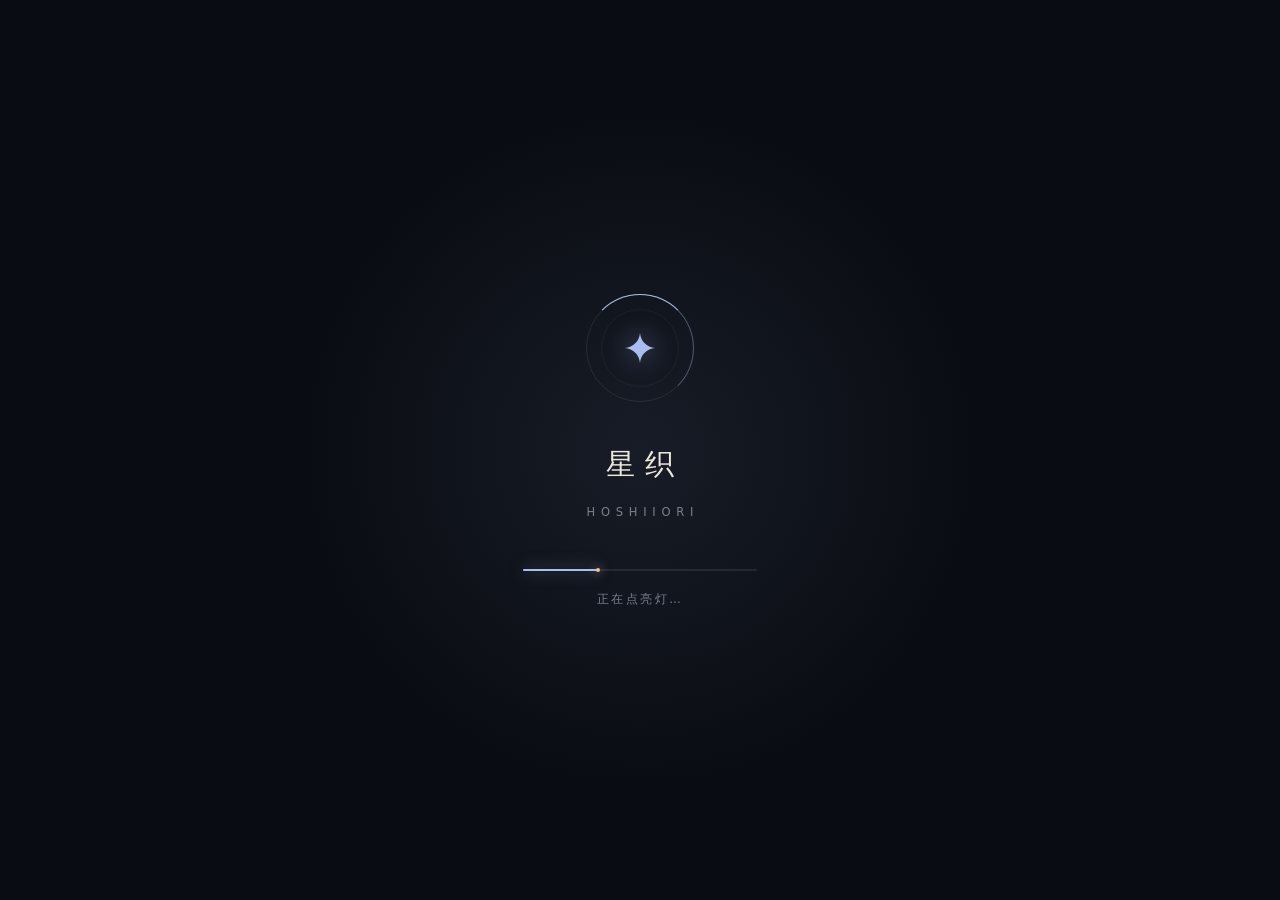
==== commit ab0a4061: "2.1.0：她有自己的日子 + 会先开口 + 前端打磨 她会先开口 - proactive.py：40 秒看一次表的调度器，四条件（开关/静音/日上限/间隔） - 由头优先级：今天想说的话 > 与她有" ====
--- a/web/index.html
+++ b/web/index.html
@@ -15,10 +15,12 @@
     <title>星织 · Hoshiori</title>
 
     <!-- 样式文件 -->
-    <link rel="stylesheet" href="css/base.css?v=1794267891">
-    <link rel="stylesheet" href="css/themes.css?v=1794267891">
-    <link rel="stylesheet" href="css/components.css?v=1794267891">
-    <link rel="stylesheet" href="css/animations.css?v=1794267891">
+    <link rel="stylesheet" href="css/base.css?v=1794293673">
+    <link rel="stylesheet" href="css/themes.css?v=1794293673">
+    <link rel="stylesheet" href="css/components.css?v=1794293673">
+    <link rel="stylesheet" href="css/animations.css?v=1794293673">
+    <!-- 打磨层：字号、反馈动效、新组件。必须最后加载，它要盖住上面的默认值 -->
+    <link rel="stylesheet" href="css/polish.css?v=1794293673">
 
     <!-- 渲染运行时：本地优先 + defer，任何网络抖动都不会挡住第一帧 -->
     <script defer src="lib/live2dcubismcore.min.js"></script>
@@ -117,7 +119,7 @@
 
         .boot__latin {
             margin-top: 14px;
-            font-size: 10px;
+            font-size: 11.5px;
             letter-spacing: .5em;
             text-indent: .5em;
             color: var(--ink-4, #79808f);
@@ -180,7 +182,7 @@
             right: 0;
             bottom: 34px;
             text-align: center;
-            font-size: 11px;
+            font-size: 12px;
             letter-spacing: .12em;
             color: var(--ink-4, #79808f);
             opacity: .62;
@@ -354,6 +356,27 @@
                 stroke-width="1.5" />
             <path d="M10 3.4v3M14 3.4v3M10 17.6v3M14 17.6v3M3.4 10h3M3.4 14h3M17.6 10h3M17.6 14h3" fill="none"
                 stroke="currentColor" stroke-width="1.5" stroke-linecap="round" />
+        </symbol>
+        <symbol id="i-search" viewBox="0 0 24 24">
+            <circle cx="11" cy="11" r="6.4" fill="none" stroke="currentColor" stroke-width="1.6" />
+            <path d="M15.8 15.8L20 20" fill="none" stroke="currentColor" stroke-width="1.6"
+                stroke-linecap="round" />
+        </symbol>
+        <symbol id="i-edit" viewBox="0 0 24 24">
+            <path d="M4.6 19.4l.7-3.7L15.9 5.1a2 2 0 012.8 0l.9.9a2 2 0 010 2.8L9.1 18.7l-3.7.7z"
+                fill="none" stroke="currentColor" stroke-width="1.5" stroke-linejoin="round" />
+            <path d="M14.4 6.6l3 3" fill="none" stroke="currentColor" stroke-width="1.5"
+                stroke-linecap="round" />
+        </symbol>
+        <symbol id="i-redo" viewBox="0 0 24 24">
+            <path d="M5 12a7 7 0 1114 0 7 7 0 01-7 7" fill="none" stroke="currentColor" stroke-width="1.6"
+                stroke-linecap="round" />
+            <path d="M12 2.6l-3 3 3 3" fill="none" stroke="currentColor" stroke-width="1.6"
+                stroke-linecap="round" stroke-linejoin="round" />
+        </symbol>
+        <symbol id="i-moon" viewBox="0 0 24 24">
+            <path d="M20 14.6A8.2 8.2 0 019.4 4a8.2 8.2 0 1010.6 10.6z" fill="none" stroke="currentColor"
+                stroke-width="1.5" stroke-linejoin="round" />
         </symbol>
     </svg>
 
@@ -448,6 +471,13 @@
 
             <!-- 状态 -->
             <footer class="chamber-foot">
+                <button class="chamber-now" id="chamberNow" type="button" onclick="openLife()"
+                    title="看看她今天在做什么" aria-label="她今天">
+                    <span class="chamber-now__dot" aria-hidden="true"></span>
+                    <span class="chamber-now__text" id="chamberNowText">她今天还没记下什么</span>
+                    <svg class="icon"><use href="#i-moon"></use></svg>
+                </button>
+
                 <div class="affection">
                     <div class="affection__head">
                         <span class="label">好感度 <em>Affection</em></span>
@@ -493,6 +523,10 @@
                 </div>
 
                 <div class="toolbar-right">
+                    <button class="icon-btn" onclick="openSearch()" aria-label="搜索聊天记录"
+                        data-hint="搜索 Ctrl F">
+                        <svg class="icon"><use href="#i-search"></use></svg>
+                    </button>
                     <button class="btn btn-primary" onclick="newConversation()">
                         <svg class="icon icon-sm"><use href="#i-spark"></use></svg>
                         <span>新对话</span>
@@ -560,6 +594,13 @@
                         </button>
                     </div>
 
+                    <!-- 正在改一条旧消息：发出去会替换掉它和它之后的所有内容 -->
+                    <div class="composer-edit-bar" id="composerEditBar" hidden>
+                        <svg class="icon icon-sm"><use href="#i-edit"></use></svg>
+                        <span class="composer-edit-bar__text" id="composerEditText">正在改这一条</span>
+                        <button type="button" onclick="cancelEditMessage()">取消</button>
+                    </div>
+
                     <textarea id="messageInput" class="message-input" rows="1"
                         placeholder="与星织说些什么…" aria-label="输入消息"></textarea>
 
@@ -579,18 +620,55 @@
         </div>
     </div>
 
+    <!-- ===== 她今天（右侧抽屉） ===== -->
+    <aside class="life-drawer" id="lifeDrawer" aria-label="她今天" aria-hidden="true">
+        <header class="life-drawer__head">
+            <div>
+                <span class="life-drawer__eyebrow">HER DAY</span>
+                <h2 class="life-drawer__title" id="lifeDayTitle">她今天</h2>
+                <p class="life-drawer__sub" id="lifeDaySub">你不在的时候，她也在过自己的日子。</p>
+            </div>
+            <button class="icon-btn" type="button" onclick="closeLife()" aria-label="收起">
+                <svg class="icon"><use href="#i-close"></use></svg>
+            </button>
+        </header>
+        <div class="life-drawer__body" id="lifeBody"></div>
+        <footer class="life-drawer__foot">
+            <span id="lifeFootHint">这些事她都记着，聊到时会自然说出来。</span>
+            <button class="btn btn-ghost" type="button" onclick="refreshLife(this)">再过一会儿</button>
+        </footer>
+    </aside>
+
+    <!-- ===== 全库搜索 ===== -->
+    <div class="search-overlay" id="searchOverlay" hidden role="dialog" aria-modal="true" aria-label="搜索聊天记录">
+        <div class="search-box">
+            <div class="search-field">
+                <svg class="icon"><use href="#i-search"></use></svg>
+                <input type="text" id="searchInput" placeholder="搜所有对话里说过的话…" autocomplete="off"
+                    spellcheck="false" aria-label="搜索内容">
+                <kbd>Esc</kbd>
+            </div>
+            <div class="search-results" id="searchResults"></div>
+            <div class="search-foot">
+                <span id="searchCount">输入两个字以上开始搜</span>
+                <span>↑↓ 选择 · Enter 跳过去</span>
+            </div>
+        </div>
+    </div>
+
     <!-- 模态窗口容器 -->
     <div id="modalContainer"></div>
     <div id="toastLayer" class="toast-layer" aria-live="polite" aria-atomic="false"></div>
 
     <!-- JavaScript文件 -->
-    <script src="js/boot.js?v=1794267891"></script>
-    <script src="js/utils.js?v=1794267891"></script>
-    <script src="js/theme.js?v=1794267891"></script>
-    <script src="js/emotion.js?v=1794267891"></script>
-    <script src="js/chat.js?v=1794267891"></script>
-    <script src="js/ui.js?v=1794267891"></script>
-    <script src="js/main.js?v=1794267891"></script>
+    <script src="js/boot.js?v=1794293673"></script>
+    <script src="js/utils.js?v=1794293673"></script>
+    <script src="js/theme.js?v=1794293673"></script>
+    <script src="js/emotion.js?v=1794293673"></script>
+    <script src="js/chat.js?v=1794293673"></script>
+    <script src="js/panels.js?v=1794293673"></script>
+    <script src="js/ui.js?v=1794293673"></script>
+    <script src="js/main.js?v=1794293673"></script>
 </body>
 
 </html>
--- a/web/css/base.css
+++ b/web/css/base.css
@@ -254,7 +254,7 @@
     top: calc(100% + 10px);
     transform: translate(-50%, -4px);
     padding: 5px 9px;
-    font-size: 10.5px;
+    font-size: 12px;
     letter-spacing: 0.06em;
     line-height: 1.4;
     white-space: nowrap;
@@ -406,7 +406,7 @@
 
 .titlebar__latin {
     font-family: var(--font-num);
-    font-size: 8px;
+    font-size: 10px;
     letter-spacing: 0.34em;
     text-transform: uppercase;
     color: var(--ink-4);
@@ -420,7 +420,7 @@
     flex: 1 1 auto;
     min-width: 0;
     text-align: center;
-    font-size: 11px;
+    font-size: 12px;
     letter-spacing: 0.08em;
     color: var(--ink-4);
     white-space: nowrap;
@@ -546,7 +546,7 @@
 
 .chamber-meta__latin {
     font-family: var(--font-num);
-    font-size: 8.5px;
+    font-size: 10px;
     letter-spacing: 0.3em;
     text-transform: uppercase;
     color: var(--ink-4);
@@ -572,7 +572,7 @@
 
 .brand-en {
     font-family: var(--font-num);
-    font-size: 9px;
+    font-size: 10.5px;
     line-height: 1;
     letter-spacing: 0.42em;
     text-transform: uppercase;
@@ -696,7 +696,7 @@
     position: relative;
     padding: 0 14px;
     font-family: var(--font-num);
-    font-size: 9px;
+    font-size: 10.5px;
     letter-spacing: 0.5em;
     text-transform: uppercase;
     color: var(--ink-3);
@@ -735,7 +735,7 @@
     align-items: center;
     justify-content: center;
     gap: 10px;
-    font-size: 10.5px;
+    font-size: 12px;
     letter-spacing: 0.1em;
     color: var(--ink-4);
     opacity: 0.62;
@@ -792,14 +792,14 @@
     display: flex;
     justify-content: space-between;
     margin-top: 9px;
-    font-size: 10px;
+    font-size: 11.5px;
     letter-spacing: 0.18em;
     color: var(--ink-4);
 }
 
 .label {
     display: block;
-    font-size: 10px;
+    font-size: 11.5px;
     line-height: 1.4;
     letter-spacing: 0.16em;
     color: var(--ink-3);
@@ -813,7 +813,7 @@
     letter-spacing: 0.18em;
     color: var(--ink-4);
     margin-left: 4px;
-    font-size: 9.5px;
+    font-size: 11.5px;
 }
 
 .mood-row {
@@ -949,7 +949,7 @@
 }
 
 .thread-meta {
-    font-size: 10.5px;
+    font-size: 12px;
     letter-spacing: 0.14em;
     color: var(--ink-4);
     white-space: nowrap;
@@ -1029,7 +1029,7 @@
     gap: 14px;
     padding-left: var(--thread-x);
     font-family: var(--font-num);
-    font-size: 9.5px;
+    font-size: 11.5px;
     letter-spacing: 0.28em;
     text-transform: uppercase;
     color: var(--ink-4);
@@ -1168,7 +1168,7 @@
 .composer-hint {
     margin-left: auto;
     margin-right: 4px;
-    font-size: 10px;
+    font-size: 11.5px;
     letter-spacing: 0.07em;
     color: var(--ink-3);
     white-space: nowrap;
@@ -1184,7 +1184,7 @@
     max-width: var(--measure);
     margin: 10px auto 0;
     padding: 0 4px;
-    font-size: 10px;
+    font-size: 11.5px;
     letter-spacing: 0.06em;
     color: var(--ink-4);
     text-align: center;
@@ -1379,7 +1379,7 @@
     }
 
     .titlebar__session {
-        font-size: 10.5px;
+        font-size: 12px;
         letter-spacing: 0.04em;
     }
 
--- a/web/css/components.css
+++ b/web/css/components.css
@@ -198,7 +198,7 @@
     flex: 0 0 auto;
     padding: 2px 6px;
     border-radius: 6px;
-    font-size: 11px;
+    font-size: 12px;
     color: var(--ink-4);
     background: var(--fill-1, rgba(0, 0, 0, 0.04));
 }
@@ -216,7 +216,7 @@
     flex: 0 0 auto;
     padding: 2px 6px;
     border-radius: 6px;
-    font-size: 10.5px;
+    font-size: 12px;
     letter-spacing: 0.02em;
     color: var(--accent);
     background: var(--accent-wash);
@@ -279,7 +279,7 @@
 }
 
 .bond-card__label {
-    font-size: 11px;
+    font-size: 12px;
     letter-spacing: 0.14em;
     color: var(--ink-4);
 }
@@ -352,7 +352,9 @@
 }
 
 .message-bubble.ai.is-cont {
-    margin-top: -2px;
+    /* 续句要读起来像「同一段话换行」，而不是新的一段。
+       父容器的 gap 是 12px，这里再拉回 14px，实际间距落到 18px 上下。 */
+    margin-top: -14px;
 }
 
 .msg-rule {
@@ -396,7 +398,7 @@
     flex: 0 0 auto;
     margin-left: 2px;
     font-family: var(--font-num);
-    font-size: 10px;
+    font-size: 11.5px;
     letter-spacing: 0.12em;
     color: var(--ink-4);
     font-variant-numeric: tabular-nums;
@@ -580,7 +582,7 @@
     right: 4px;
     bottom: -18px;
     font-family: var(--font-num);
-    font-size: 9.5px;
+    font-size: 11.5px;
     letter-spacing: 0.12em;
     color: var(--ink-4);
     opacity: 0;
@@ -598,7 +600,7 @@
     max-width: 80%;
     padding: 0;
     text-align: center;
-    font-size: 11px;
+    font-size: 12px;
     letter-spacing: 0.1em;
     color: var(--ink-4);
     animation: fade-rise var(--dur-2) var(--ease) both;
@@ -641,7 +643,7 @@
 
 .typing-label {
     margin-left: 11px;
-    font-size: 10.5px;
+    font-size: 12px;
     letter-spacing: 0.16em;
     color: var(--ink-4);
     vertical-align: 2px;
@@ -725,7 +727,7 @@
 
 .welcome__eyebrow {
     font-family: var(--font-num);
-    font-size: 9.5px;
+    font-size: 11.5px;
     letter-spacing: 0.4em;
     text-transform: uppercase;
     color: var(--ink-4);
@@ -831,7 +833,7 @@
 }
 
 .welcome__resume-label {
-    font-size: 10px;
+    font-size: 11.5px;
     letter-spacing: 0.16em;
     color: var(--ink-3);
 }
@@ -1049,7 +1051,7 @@
     margin-top: 12px;
     padding-top: 12px;
     border-top: 1px solid var(--line-faint);
-    font-size: 11px;
+    font-size: 12px;
     line-height: 1.8;
     letter-spacing: 0.02em;
     color: var(--ink-3);
@@ -1199,7 +1201,7 @@
     text-overflow: ellipsis;
     white-space: nowrap;
     font-family: var(--font-mono);
-    font-size: 11px;
+    font-size: 12px;
     direction: rtl;
     text-align: left;
 }
@@ -1235,7 +1237,7 @@
     align-items: center;
     gap: 10px;
     margin-bottom: 16px;
-    font-size: 11px;
+    font-size: 12px;
     font-weight: 500;
     letter-spacing: 0.18em;
     text-transform: uppercase;
@@ -1271,7 +1273,7 @@
 .form-label {
     display: block;
     margin-bottom: 8px;
-    font-size: 11px;
+    font-size: 12px;
     letter-spacing: 0.1em;
     color: var(--ink-3);
 }
@@ -1364,7 +1366,7 @@
 
 .form-hint {
     margin-top: 7px;
-    font-size: 10.5px;
+    font-size: 12px;
     line-height: 1.7;
     letter-spacing: 0.03em;
     color: var(--ink-4);
@@ -1412,7 +1414,7 @@
 
 .switch-desc {
     margin-top: 3px;
-    font-size: 10.5px;
+    font-size: 12px;
     line-height: 1.6;
     color: var(--ink-4);
 }
@@ -1536,7 +1538,7 @@
     align-items: center;
     gap: 5px;
     font-family: var(--font-num);
-    font-size: 10.5px;
+    font-size: 12px;
     letter-spacing: 0.08em;
     color: var(--ink-3);
     font-variant-numeric: tabular-nums;
@@ -1548,13 +1550,14 @@
 
 .conversation-meta__now {
     margin-left: 4px;
-    padding: 1px 6px;
+    padding: 2px 7px;
     border-radius: var(--r-pill);
     background: var(--accent-wash);
     color: var(--accent);
     font-family: var(--font-sans);
-    font-size: 9px;
-    letter-spacing: 0.12em;}
+    font-size: 12px;
+    letter-spacing: 0.06em;
+}
 
 .conversation-item.is-removing {
     opacity: 0;
@@ -1660,7 +1663,7 @@
 .theme-name em {
     font-family: var(--font-num);
     font-style: normal;
-    font-size: 9.5px;
+    font-size: 11.5px;
     letter-spacing: 0.2em;
     text-transform: uppercase;
     color: var(--ink-3);
@@ -1743,7 +1746,7 @@
     display: block;
     margin-top: 3px;
     font-family: var(--font-num);
-    font-size: 9.5px;
+    font-size: 11.5px;
     letter-spacing: 0.16em;
     text-transform: uppercase;
     color: var(--ink-4);
@@ -1751,13 +1754,13 @@
 
 .pick-item__flag {
     flex: none;
-    font-size: 9.5px;
+    font-size: 11.5px;
     letter-spacing: 0.16em;
     color: var(--accent);
 }
 
 .theme-description {
-    font-size: 10.5px;
+    font-size: 12px;
     letter-spacing: 0.05em;
     line-height: 1.6;
     color: var(--ink-4);
@@ -1963,7 +1966,7 @@
 .continuity-tag {
     padding: 1px 6px;
     border-radius: var(--r-pill);
-    font-size: 9.5px;
+    font-size: 11.5px;
     letter-spacing: 0.1em;
     color: var(--accent);
     background: var(--fill-2, rgba(0, 0, 0, 0.05));
@@ -1978,17 +1981,17 @@
 
 .continuity-foot {
     margin: 4px 0 0;
-    font-size: 11px;
+    font-size: 12px;
     line-height: 1.7;
     color: var(--ink-4);
 }
 
 .conversation-meta__break {
     margin-left: 4px;
-    padding: 1px 6px;
+    padding: 2px 7px;
     border-radius: var(--r-pill);
     background: var(--fill-2, rgba(0, 0, 0, 0.05));
     color: var(--ink-4);
-    font-size: 9px;
-    letter-spacing: 0.1em;
-}
+    font-size: 12px;
+    letter-spacing: 0.04em;
+}
--- a/web/css/polish.css
+++ b/web/css/polish.css
@@ -0,0 +1,994 @@
+/* ============================================================
+   打磨层
+   ------------------------------------------------------------
+   放在 components.css 之后加载：这里只做「把已有的东西调准」和
+   「补上缺的组件」，不改原有结构，方便对照着删。
+   ============================================================ */
+
+/* ------------------------------------------------------------
+   0. hidden 要真的隐藏
+   ------------------------------------------------------------
+   下面这些组件都带 display: flex / grid。CSS 里 display 会盖掉
+   HTML 的 hidden 属性（hidden 只是 UA 样式表里的一条 display:none），
+   所以搜索面板一进页面就摊在那儿了。这条必须放在最前面。
+   ------------------------------------------------------------ */
+[hidden] {
+    display: none !important;
+}
+
+/* ------------------------------------------------------------
+   1. 弹窗内边距：列表项不再贴着卡片边
+   ------------------------------------------------------------ */
+.modal-content {
+    padding: 32px 36px 26px;
+}
+
+.modal-body {
+    padding-right: 6px;
+    margin-right: -6px;
+}
+
+.conversation-list {
+    gap: 4px;
+    margin: 2px 0 0;
+    padding: 0 2px;
+}
+
+.conversation-item {
+    padding: 14px 14px 14px 16px;
+    border-radius: 10px;
+}
+
+.conversation-item + .conversation-item {
+    margin-top: 2px;
+}
+
+.conversation-title {
+    font-size: 14px;
+    line-height: 1.5;
+}
+
+.conversation-meta {
+    margin-top: 5px;
+    gap: 6px;
+}
+
+/* ------------------------------------------------------------
+   2. 快捷问题：等宽两列，字数不一样也对得齐
+   ------------------------------------------------------------ */
+.welcome__chips {
+    display: grid;
+    grid-template-columns: repeat(2, minmax(0, 1fr));
+    gap: 9px;
+    width: min(100%, 30rem);
+    max-width: none;
+}
+
+.chip {
+    display: inline-flex;
+    align-items: center;
+    justify-content: center;
+    height: 38px;
+    padding: 0 12px;
+    font-size: 13px;
+    white-space: nowrap;
+    overflow: hidden;
+    text-overflow: ellipsis;
+}
+
+@media (max-width: 620px) {
+    .welcome__chips {
+        grid-template-columns: minmax(0, 1fr);
+        width: min(100%, 20rem);
+    }
+}
+
+/* ------------------------------------------------------------
+   3. 反馈型动效
+      氛围动效（星尘、呼吸、光晕）负责"好看"；这一段负责"告诉你
+      刚才那下成了没有"。两者的区别是：反馈必须是短、准、有因果。
+   ------------------------------------------------------------ */
+
+/* 发送按钮：按下 → 转圈 → 成功打勾 */
+.btn-send {
+    position: relative;
+    transition: transform var(--dur-1) var(--ease), background-color var(--dur-2) var(--ease-soft),
+        color var(--dur-2) var(--ease-soft), border-color var(--dur-2) var(--ease-soft);
+}
+
+.btn-send:active {
+    transform: scale(0.92);
+}
+
+.btn-send.is-sending {
+    pointer-events: none;
+    color: var(--accent);
+    border-color: var(--accent-line);
+}
+
+.btn-send.is-sending .icon {
+    opacity: 0;
+}
+
+.btn-send.is-sending::after {
+    content: "";
+    position: absolute;
+    width: 15px;
+    height: 15px;
+    border-radius: 50%;
+    border: 1.6px solid var(--accent-line);
+    border-top-color: var(--accent);
+    animation: polish-spin 640ms linear infinite;
+}
+
+.btn-send.is-sent {
+    color: var(--accent);
+    border-color: var(--accent-line);
+}
+
+.btn-send.is-failed {
+    color: #e08585;
+    border-color: rgba(224, 133, 133, 0.45);
+    animation: polish-shake 320ms var(--ease);
+}
+
+@keyframes polish-spin {
+    to {
+        transform: rotate(360deg);
+    }
+}
+
+@keyframes polish-shake {
+
+    0%,
+    100% {
+        transform: translateX(0);
+    }
+
+    22% {
+        transform: translateX(-4px);
+    }
+
+    44% {
+        transform: translateX(4px);
+    }
+
+    68% {
+        transform: translateX(-2px);
+    }
+
+    86% {
+        transform: translateX(2px);
+    }
+}
+
+/* 输入框：正在编辑旧消息时的状态 */
+.composer.is-editing {
+    border-color: var(--accent-line);
+    box-shadow: 0 0 0 1px var(--accent-wash), 0 0 28px -12px var(--accent-glow);
+}
+
+.composer-edit-bar {
+    display: flex;
+    align-items: center;
+    gap: 8px;
+    padding: 0 4px 9px;
+    font-size: 12px;
+    letter-spacing: 0.04em;
+    color: var(--accent);
+    animation: fade-rise var(--dur-2) var(--ease) both;
+}
+
+.composer-edit-bar__text {
+    flex: 1;
+    min-width: 0;
+    overflow: hidden;
+    text-overflow: ellipsis;
+    white-space: nowrap;
+    color: var(--ink-3);
+}
+
+.composer-edit-bar button {
+    flex: none;
+    font-size: 12px;
+    color: var(--ink-3);
+    transition: color var(--dur-1) var(--ease-soft);
+}
+
+.composer-edit-bar button:hover {
+    color: var(--ink-1);
+}
+
+/* toast：成功/失败带一个小图标，让人一眼分得清 */
+.notification {
+    display: flex;
+    align-items: center;
+    gap: 8px;
+}
+
+.notification__mark {
+    flex: none;
+    display: inline-grid;
+    place-items: center;
+    width: 15px;
+    height: 15px;
+    border-radius: 50%;
+    font-size: 10px;
+    line-height: 1;
+}
+
+.notification.success .notification__mark {
+    background: var(--accent-wash);
+    color: var(--accent);
+}
+
+.notification.error .notification__mark {
+    background: rgba(224, 133, 133, 0.16);
+    color: #e08585;
+}
+
+.notification.info .notification__mark {
+    background: var(--fill-2);
+    color: var(--ink-3);
+}
+
+/* 消息：跳转定位与高亮 */
+.message-bubble.is-flash .msg-body {
+    animation: polish-flash 1500ms var(--ease-soft);
+}
+
+@keyframes polish-flash {
+    0% {
+        box-shadow: 0 0 0 0 var(--accent-wash);
+        background: var(--accent-wash);
+    }
+
+    40% {
+        box-shadow: 0 0 0 6px transparent;
+    }
+
+    100% {
+        background: transparent;
+    }
+}
+
+.message-bubble.user.is-flash .msg-body {
+    animation: polish-flash-user 1500ms var(--ease-soft);
+}
+
+@keyframes polish-flash-user {
+
+    0%,
+    55% {
+        box-shadow: 0 0 0 2px var(--accent-line), 0 8px 26px -14px var(--accent-glow);
+    }
+
+    100% {
+        box-shadow: 0 0 0 0 transparent;
+    }
+}
+
+/* 记忆条目：改动后先亮一下再落定 */
+.memory-item.is-updated {
+    animation: polish-flash 1400ms var(--ease-soft);
+}
+
+.memory-item.is-removing {
+    animation: polish-collapse 260ms var(--ease-soft) forwards;
+}
+
+@keyframes polish-collapse {
+    to {
+        opacity: 0;
+        transform: translateX(-6px);
+        max-height: 0;
+        padding-top: 0;
+        padding-bottom: 0;
+        margin-bottom: 0;
+    }
+}
+
+/* 按钮忙碌态 */
+.btn.is-busy {
+    position: relative;
+    pointer-events: none;
+    color: transparent !important;
+}
+
+.btn.is-busy::after {
+    content: "";
+    position: absolute;
+    inset: 50% auto auto 50%;
+    width: 14px;
+    height: 14px;
+    margin: -7px 0 0 -7px;
+    border-radius: 50%;
+    border: 1.6px solid var(--line-strong);
+    border-top-color: var(--accent);
+    animation: polish-spin 640ms linear infinite;
+}
+
+/* ------------------------------------------------------------
+   4. 消息 hover 操作（改一下重发）
+   ------------------------------------------------------------ */
+.message-bubble {
+    position: relative;
+}
+
+.msg-actions {
+    position: absolute;
+    top: 2px;
+    left: -70px;
+    display: flex;
+    gap: 4px;
+    opacity: 0;
+    transform: translateX(6px);
+    transition: opacity var(--dur-2) var(--ease-soft), transform var(--dur-2) var(--ease);
+    pointer-events: none;
+}
+
+.message-bubble.user .msg-actions {
+    left: auto;
+    right: 2px;
+    top: 100%;
+    margin-top: 1px;
+    transform: translateY(-2px);
+}
+
+.message-bubble:hover .msg-actions,
+.message-bubble:focus-within .msg-actions {
+    opacity: 1;
+    transform: none;
+    pointer-events: auto;
+}
+
+.msg-action {
+    display: grid;
+    place-items: center;
+    width: 24px;
+    height: 24px;
+    border-radius: 7px;
+    color: var(--ink-4);
+    background: var(--fill-0);
+    border: 1px solid transparent;
+    transition: color var(--dur-1) var(--ease-soft), background-color var(--dur-1) var(--ease-soft),
+        border-color var(--dur-1) var(--ease-soft);
+}
+
+.msg-action:hover {
+    color: var(--ink-1);
+    background: var(--fill-1);
+    border-color: var(--line);
+}
+
+.msg-action .icon {
+    width: 13px;
+    height: 13px;
+}
+
+/* ------------------------------------------------------------
+   5. 她今天：右侧抽屉
+   ------------------------------------------------------------ */
+.life-drawer {
+    position: fixed;
+    top: 0;
+    right: 0;
+    bottom: 0;
+    z-index: calc(var(--z-modal) - 4);
+    width: min(92vw, 392px);
+    display: flex;
+    flex-direction: column;
+    background: var(--bg-elev);
+    border-left: 1px solid var(--line);
+    box-shadow: -30px 0 80px -50px rgba(0, 0, 0, 0.9);
+    transform: translateX(102%);
+    transition: transform var(--dur-3) var(--ease);
+}
+
+.life-drawer.is-open {
+    transform: none;
+}
+
+.life-drawer__head {
+    flex: none;
+    display: flex;
+    align-items: flex-start;
+    justify-content: space-between;
+    gap: 12px;
+    padding: 26px 24px 18px;
+    border-bottom: 1px solid var(--line);
+}
+
+.life-drawer__eyebrow {
+    display: block;
+    font-family: var(--font-num);
+    font-size: 11.5px;
+    letter-spacing: 0.28em;
+    color: var(--ink-4);
+    margin-bottom: 7px;
+}
+
+.life-drawer__title {
+    font-family: var(--font-display);
+    font-size: 21px;
+    font-weight: 400;
+    letter-spacing: 0.06em;
+    color: var(--ink-1);
+}
+
+.life-drawer__sub {
+    margin: 8px 0 0;
+    font-size: 12.5px;
+    line-height: 1.7;
+    color: var(--ink-3);
+}
+
+.life-drawer__body {
+    flex: 1 1 auto;
+    min-height: 0;
+    overflow-y: auto;
+    overscroll-behavior: contain;
+    padding: 20px 24px 24px;
+}
+
+.life-drawer__foot {
+    flex: none;
+    display: flex;
+    align-items: center;
+    justify-content: space-between;
+    gap: 12px;
+    padding: 14px 24px 18px;
+    border-top: 1px solid var(--line);
+    font-size: 12px;
+    color: var(--ink-4);
+}
+
+.life-now {
+    display: flex;
+    align-items: center;
+    gap: 9px;
+    padding: 11px 14px;
+    margin-bottom: 20px;
+    border-radius: 10px;
+    background: var(--fill-0);
+    border: 1px solid var(--line-faint);
+    font-size: 13px;
+    line-height: 1.6;
+    color: var(--ink-2);
+}
+
+.life-now__dot {
+    flex: none;
+    width: 6px;
+    height: 6px;
+    border-radius: 50%;
+    background: var(--accent);
+    box-shadow: 0 0 8px var(--accent-glow);
+    animation: star-pulse 4.2s var(--ease-soft) infinite;
+}
+
+.life-timeline {
+    position: relative;
+    margin: 0;
+    padding: 0 0 0 18px;
+    list-style: none;
+}
+
+.life-timeline::before {
+    content: "";
+    position: absolute;
+    left: 3px;
+    top: 5px;
+    bottom: 8px;
+    width: 1px;
+    background: linear-gradient(var(--line), transparent);
+}
+
+.life-entry {
+    position: relative;
+    padding: 0 0 17px;
+    animation: fade-rise var(--dur-3) var(--ease) both;
+}
+
+.life-entry::before {
+    content: "";
+    position: absolute;
+    left: -18px;
+    top: 6px;
+    width: 7px;
+    height: 7px;
+    border-radius: 50%;
+    background: var(--bg-elev);
+    border: 1px solid var(--line-strong);
+}
+
+.life-entry:first-child::before {
+    border-color: var(--accent);
+    background: var(--accent);
+    box-shadow: 0 0 8px var(--accent-glow);
+}
+
+.life-entry__time {
+    display: block;
+    font-family: var(--font-num);
+    font-size: 11.5px;
+    letter-spacing: 0.12em;
+    color: var(--ink-4);
+}
+
+.life-entry__text {
+    display: block;
+    margin-top: 4px;
+    font-size: 13.5px;
+    line-height: 1.7;
+    color: var(--ink-2);
+}
+
+.life-entry__note {
+    display: block;
+    margin-top: 3px;
+    font-size: 12px;
+    line-height: 1.6;
+    color: var(--ink-4);
+    font-style: italic;
+}
+
+.life-thought {
+    margin: 4px 0 0;
+    padding: 13px 15px;
+    border-radius: 10px;
+    border: 1px dashed var(--accent-line);
+    background: var(--accent-wash);
+    font-size: 13px;
+    line-height: 1.7;
+    color: var(--ink-1);
+}
+
+.life-thought__label {
+    display: block;
+    margin-bottom: 5px;
+    font-size: 11.5px;
+    letter-spacing: 0.14em;
+    color: var(--accent);
+}
+
+.life-empty {
+    padding: 30px 0;
+    text-align: center;
+    font-size: 13px;
+    line-height: 1.8;
+    color: var(--ink-4);
+}
+
+/* ------------------------------------------------------------
+   6. 全库搜索
+   ------------------------------------------------------------ */
+.search-overlay {
+    position: fixed;
+    inset: 0;
+    z-index: calc(var(--z-modal) + 6);
+    display: flex;
+    justify-content: center;
+    align-items: flex-start;
+    padding: 12vh 20px 20px;
+    background: var(--overlay-bg);
+    backdrop-filter: blur(6px);
+    animation: fade-in var(--dur-2) var(--ease-soft) both;
+}
+
+.search-overlay.is-closing {
+    animation: fade-out var(--dur-2) var(--ease-soft) both;
+}
+
+.search-box {
+    width: min(100%, 640px);
+    max-height: 74vh;
+    display: flex;
+    flex-direction: column;
+    background: var(--bg-elev);
+    border: 1px solid var(--line);
+    border-radius: var(--r-lg);
+    box-shadow: 0 40px 90px -40px rgba(0, 0, 0, 0.7), var(--shadow-panel);
+    overflow: hidden;
+    animation: modal-in var(--dur-3) var(--ease) both;
+}
+
+.search-field {
+    flex: none;
+    display: flex;
+    align-items: center;
+    gap: 11px;
+    padding: 15px 18px;
+    border-bottom: 1px solid var(--line);
+}
+
+.search-field .icon {
+    flex: none;
+    width: 16px;
+    height: 16px;
+    color: var(--ink-4);
+}
+
+.search-field input {
+    flex: 1;
+    min-width: 0;
+    border: 0;
+    background: none;
+    font-family: var(--font-sans);
+    font-size: 15px;
+    color: var(--ink-1);
+    outline: none;
+}
+
+.search-field input::placeholder {
+    color: var(--ink-4);
+}
+
+.search-field kbd {
+    flex: none;
+    padding: 3px 7px;
+    border-radius: 6px;
+    border: 1px solid var(--line);
+    font-family: var(--font-num);
+    font-size: 11.5px;
+    letter-spacing: 0.06em;
+    color: var(--ink-4);
+}
+
+.search-results {
+    flex: 1 1 auto;
+    min-height: 0;
+    overflow-y: auto;
+    padding: 8px;
+}
+
+.search-hint {
+    padding: 34px 18px;
+    text-align: center;
+    font-size: 13px;
+    line-height: 1.9;
+    color: var(--ink-4);
+}
+
+.search-hit {
+    display: block;
+    width: 100%;
+    text-align: left;
+    padding: 11px 12px;
+    border-radius: 9px;
+    transition: background-color var(--dur-1) var(--ease-soft);
+}
+
+.search-hit:hover,
+.search-hit.is-active {
+    background: var(--fill-1);
+}
+
+.search-hit__top {
+    display: flex;
+    align-items: center;
+    gap: 8px;
+    font-size: 11.5px;
+    letter-spacing: 0.06em;
+    color: var(--ink-4);
+}
+
+.search-hit__who {
+    color: var(--ink-3);
+}
+
+.search-hit__conv {
+    min-width: 0;
+    overflow: hidden;
+    text-overflow: ellipsis;
+    white-space: nowrap;
+    max-width: 45%;
+}
+
+.search-hit__dot {
+    opacity: 0.5;
+}
+
+.search-hit__text {
+    margin-top: 5px;
+    font-size: 13.5px;
+    line-height: 1.65;
+    color: var(--ink-2);
+    display: -webkit-box;
+    -webkit-line-clamp: 2;
+    -webkit-box-orient: vertical;
+    overflow: hidden;
+}
+
+.search-hit mark {
+    background: var(--accent-wash);
+    color: var(--accent);
+    border-radius: 3px;
+    padding: 0 2px;
+}
+
+.search-foot {
+    flex: none;
+    display: flex;
+    align-items: center;
+    justify-content: space-between;
+    padding: 10px 18px;
+    border-top: 1px solid var(--line);
+    font-size: 11.5px;
+    letter-spacing: 0.06em;
+    color: var(--ink-4);
+}
+
+/* ------------------------------------------------------------
+   7. 主动消息
+   ------------------------------------------------------------ */
+/* 她主动发来的那条，抬头换一个说法，颜色偏暖 */
+.message-bubble.ai.is-proactive .msg-rule__star {
+    color: var(--warm);
+    filter: drop-shadow(0 0 8px var(--warm-wash));
+}
+
+.message-bubble.ai.is-proactive .msg-rule__line {
+    background: linear-gradient(90deg, var(--warm-wash), var(--line-faint));
+}
+
+.msg-rule__flag {
+    flex: none;
+    padding: 2px 7px;
+    border-radius: var(--r-pill);
+    background: var(--warm-wash);
+    color: var(--warm);
+    font-size: 11.5px;
+    letter-spacing: 0.06em;
+    white-space: nowrap;
+}
+
+/* 设置里那张卡 */
+.proactive-card {
+    margin-top: 18px;
+    padding: 16px 18px;
+    border-radius: 12px;
+    border: 1px solid var(--line);
+    background: var(--fill-0);
+}
+
+.proactive-card__why {
+    margin: 10px 0 0;
+    font-size: 12.5px;
+    line-height: 1.7;
+    color: var(--ink-3);
+}
+
+.proactive-card__grid {
+    display: grid;
+    grid-template-columns: repeat(2, minmax(0, 1fr));
+    gap: 10px;
+    margin-top: 12px;
+}
+
+.proactive-card__grid .form-group {
+    margin: 0;
+}
+
+.proactive-card__actions {
+    display: flex;
+    gap: 10px;
+    margin-top: 12px;
+}
+
+.proactive-card__actions .btn {
+    flex: 1;
+    max-width: 180px;
+}
+
+/* 详情折叠：卡片默认只有三行高，想调再展开 */
+.proactive-card__more {
+    margin-top: 12px;
+    padding-top: 10px;
+    border-top: 1px solid var(--line-faint);
+}
+
+.proactive-card__more summary {
+    cursor: pointer;
+    font-size: 12.5px;
+    letter-spacing: 0.04em;
+    color: var(--ink-3);
+    list-style: none;
+    transition: color var(--dur-1) var(--ease-soft);
+}
+
+.proactive-card__more summary:hover {
+    color: var(--ink-1);
+}
+
+.proactive-card__more summary::-webkit-details-marker {
+    display: none;
+}
+
+.proactive-card__more summary::before {
+    content: "＋";
+    margin-right: 6px;
+    color: var(--ink-4);
+}
+
+.proactive-card__more[open] summary::before {
+    content: "－";
+}
+
+.proactive-card__more[open] summary {
+    margin-bottom: 10px;
+}
+
+/* 光室里的一行小字：她此刻在做什么 */
+.chamber-now {
+    display: flex;
+    align-items: center;
+    gap: 7px;
+    width: 100%;
+    margin-top: 10px;
+    padding: 8px 11px;
+    border-radius: 9px;
+    border: 1px solid var(--line-faint);
+    background: var(--fill-0);
+    font-size: 12px;
+    line-height: 1.5;
+    color: var(--ink-3);
+    text-align: left;
+    transition: color var(--dur-1) var(--ease-soft), background-color var(--dur-1) var(--ease-soft),
+        border-color var(--dur-1) var(--ease-soft);
+}
+
+.chamber-now:hover {
+    color: var(--ink-1);
+    background: var(--fill-1);
+    border-color: var(--line);
+}
+
+.chamber-now__dot {
+    flex: none;
+    width: 5px;
+    height: 5px;
+    border-radius: 50%;
+    background: var(--accent);
+    box-shadow: 0 0 7px var(--accent-glow);
+}
+
+.chamber-now__text {
+    flex: 1;
+    min-width: 0;
+    overflow: hidden;
+    text-overflow: ellipsis;
+    white-space: nowrap;
+}
+
+.chamber-now .icon {
+    flex: none;
+    width: 12px;
+    height: 12px;
+    opacity: 0.6;
+}
+
+/* ------------------------------------------------------------
+   8. 记忆编辑
+   ------------------------------------------------------------ */
+.memory-item {
+    gap: 8px;
+}
+
+.memory-item__text {
+    cursor: text;
+}
+
+.memory-item__btn {
+    flex: none;
+    display: grid;
+    place-items: center;
+    width: 22px;
+    height: 22px;
+    border-radius: 6px;
+    color: var(--ink-4);
+    opacity: 0;
+    transition: opacity var(--dur-1) var(--ease-soft), color var(--dur-1) var(--ease-soft),
+        background-color var(--dur-1) var(--ease-soft);
+}
+
+.memory-item:hover .memory-item__btn {
+    opacity: 1;
+}
+
+.memory-item__btn:hover {
+    color: var(--ink-1);
+    background: var(--fill-2);
+}
+
+.memory-item__btn .icon {
+    width: 12px;
+    height: 12px;
+}
+
+.memory-edit {
+    display: flex;
+    align-items: center;
+    gap: 8px;
+    width: 100%;
+}
+
+.memory-edit input {
+    flex: 1;
+    min-width: 0;
+    height: 30px;
+    padding: 0 10px;
+    border-radius: 7px;
+    border: 1px solid var(--accent-line);
+    background: var(--bg-chat);
+    font-family: var(--font-sans);
+    font-size: 13px;
+    color: var(--ink-1);
+    outline: none;
+}
+
+.memory-edit button {
+    flex: none;
+    height: 30px;
+    padding: 0 11px;
+    border-radius: 7px;
+    font-size: 12px;
+    border: 1px solid var(--line);
+    color: var(--ink-3);
+}
+
+.memory-edit button.is-primary {
+    border-color: var(--accent-line);
+    background: var(--accent-wash);
+    color: var(--accent);
+}
+
+/* 记忆过滤条：加一个搜索框 */
+.memory-search {
+    display: flex;
+    align-items: center;
+    gap: 8px;
+    margin: 10px 0 4px;
+    padding: 0 11px;
+    height: 32px;
+    border-radius: 8px;
+    border: 1px solid var(--line);
+    background: var(--fill-0);
+}
+
+.memory-search .icon {
+    width: 13px;
+    height: 13px;
+    color: var(--ink-4);
+}
+
+.memory-search input {
+    flex: 1;
+    min-width: 0;
+    border: 0;
+    background: none;
+    font-family: var(--font-sans);
+    font-size: 12.5px;
+    color: var(--ink-1);
+    outline: none;
+}
+
+/* ------------------------------------------------------------
+   9. 无障碍：动效开关
+   ------------------------------------------------------------ */
+@media (prefers-reduced-motion: reduce) {
+
+    .life-drawer,
+    .message-bubble,
+    .life-entry,
+    .chip {
+        transition-duration: 1ms !important;
+        animation: none !important;
+    }
+
+    .btn-send.is-sending::after,
+    .btn.is-busy::after,
+    .life-now__dot {
+        animation: none;
+    }
+}
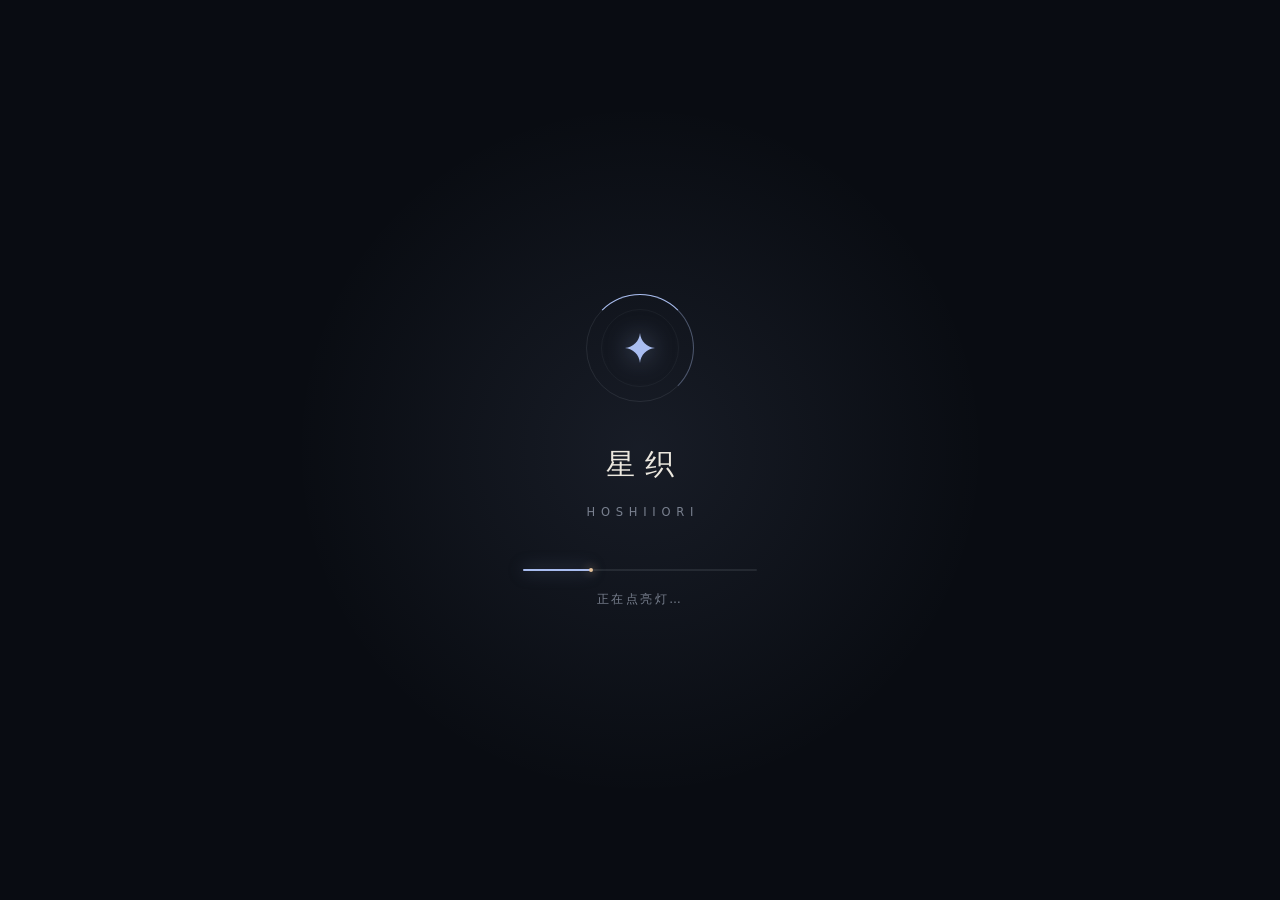
==== commit e5864967: "2.1.1：修发送消息时闪一下 根因：2.1.0 加「改一下重发」时，判断写成了 typeof applyPendingEdit === 'function'， 而它永远存在——于是每发一条消息都把整" ====
--- a/web/index.html
+++ b/web/index.html
@@ -15,12 +15,12 @@
     <title>星织 · Hoshiori</title>
 
     <!-- 样式文件 -->
-    <link rel="stylesheet" href="css/base.css?v=1794293673">
-    <link rel="stylesheet" href="css/themes.css?v=1794293673">
-    <link rel="stylesheet" href="css/components.css?v=1794293673">
-    <link rel="stylesheet" href="css/animations.css?v=1794293673">
+    <link rel="stylesheet" href="css/base.css?v=1794310367">
+    <link rel="stylesheet" href="css/themes.css?v=1794310367">
+    <link rel="stylesheet" href="css/components.css?v=1794310367">
+    <link rel="stylesheet" href="css/animations.css?v=1794310367">
     <!-- 打磨层：字号、反馈动效、新组件。必须最后加载，它要盖住上面的默认值 -->
-    <link rel="stylesheet" href="css/polish.css?v=1794293673">
+    <link rel="stylesheet" href="css/polish.css?v=1794310367">
 
     <!-- 渲染运行时：本地优先 + defer，任何网络抖动都不会挡住第一帧 -->
     <script defer src="lib/live2dcubismcore.min.js"></script>
@@ -661,14 +661,14 @@
     <div id="toastLayer" class="toast-layer" aria-live="polite" aria-atomic="false"></div>
 
     <!-- JavaScript文件 -->
-    <script src="js/boot.js?v=1794293673"></script>
-    <script src="js/utils.js?v=1794293673"></script>
-    <script src="js/theme.js?v=1794293673"></script>
-    <script src="js/emotion.js?v=1794293673"></script>
-    <script src="js/chat.js?v=1794293673"></script>
-    <script src="js/panels.js?v=1794293673"></script>
-    <script src="js/ui.js?v=1794293673"></script>
-    <script src="js/main.js?v=1794293673"></script>
+    <script src="js/boot.js?v=1794310367"></script>
+    <script src="js/utils.js?v=1794310367"></script>
+    <script src="js/theme.js?v=1794310367"></script>
+    <script src="js/emotion.js?v=1794310367"></script>
+    <script src="js/chat.js?v=1794310367"></script>
+    <script src="js/panels.js?v=1794310367"></script>
+    <script src="js/ui.js?v=1794310367"></script>
+    <script src="js/main.js?v=1794310367"></script>
 </body>
 
 </html>
--- a/web/css/polish.css
+++ b/web/css/polish.css
@@ -1,3 +1,29 @@
+
+/* ------------------------------------------------------------
+   0. 滚动：不让浏览器替我们猜
+   ------------------------------------------------------------
+   overflow-anchor 是 Chromium 的「滚动锚定」：DOM 一变它就自己调
+   scrollTop，好让视线不跳。可我们本来就按「是否贴底」自己滚，
+   两套逻辑打架时就会看到先顿一下再被拽走。这里关掉，交给自己。
+   ------------------------------------------------------------ */
+.chat-container {
+    overflow-anchor: none;
+}
+
+/* 内容不满一屏时，容器上下各有 34px / 8px 的 padding，
+   而 .chat-messages 的 min-height:100% 是按 clientHeight 算的，
+   于是 scrollHeight 永远比可视区多 42px——短对话也能上下挪一小段。
+   把这 42px 扣掉，短对话就彻底不动。 */
+.chat-messages {
+    min-height: calc(100% - 42px);
+}
+
+/* 重开一段对话时，历史是一口气画出来的，不该一条条淡入——
+   那看着像"刷"了一下，还让首屏多等几百毫秒。
+   新消息仍然照常入场，只是恢复历史这一段关掉。 */
+.chat-messages.is-restoring .message-bubble {
+    animation: none !important;
+}
 /* ============================================================
    打磨层
    ------------------------------------------------------------
@@ -325,14 +351,23 @@
     transform: translateX(6px);
     transition: opacity var(--dur-2) var(--ease-soft), transform var(--dur-2) var(--ease);
     pointer-events: none;
-}
-
+    z-index: 2;
+}
+
+/* 你发的那条靠右，笔放左边——放下面是压在下一轮的字上，
+   而且被下一轮盖住，鼠标根本点不到。 */
 .message-bubble.user .msg-actions {
     left: auto;
-    right: 2px;
-    top: 100%;
-    margin-top: 1px;
-    transform: translateY(-2px);
+    right: calc(100% + 10px);
+    top: 50%;
+    margin-top: 0;
+    transform: translateY(-50%) translateX(6px);
+}
+
+.message-bubble.user:hover .msg-actions,
+.message-bubble.user:focus-within .msg-actions {
+    /* 这里要把垂直居中一起写回来，只写 transform: none 会让它往下跳 */
+    transform: translateY(-50%);
 }
 
 .message-bubble:hover .msg-actions,
